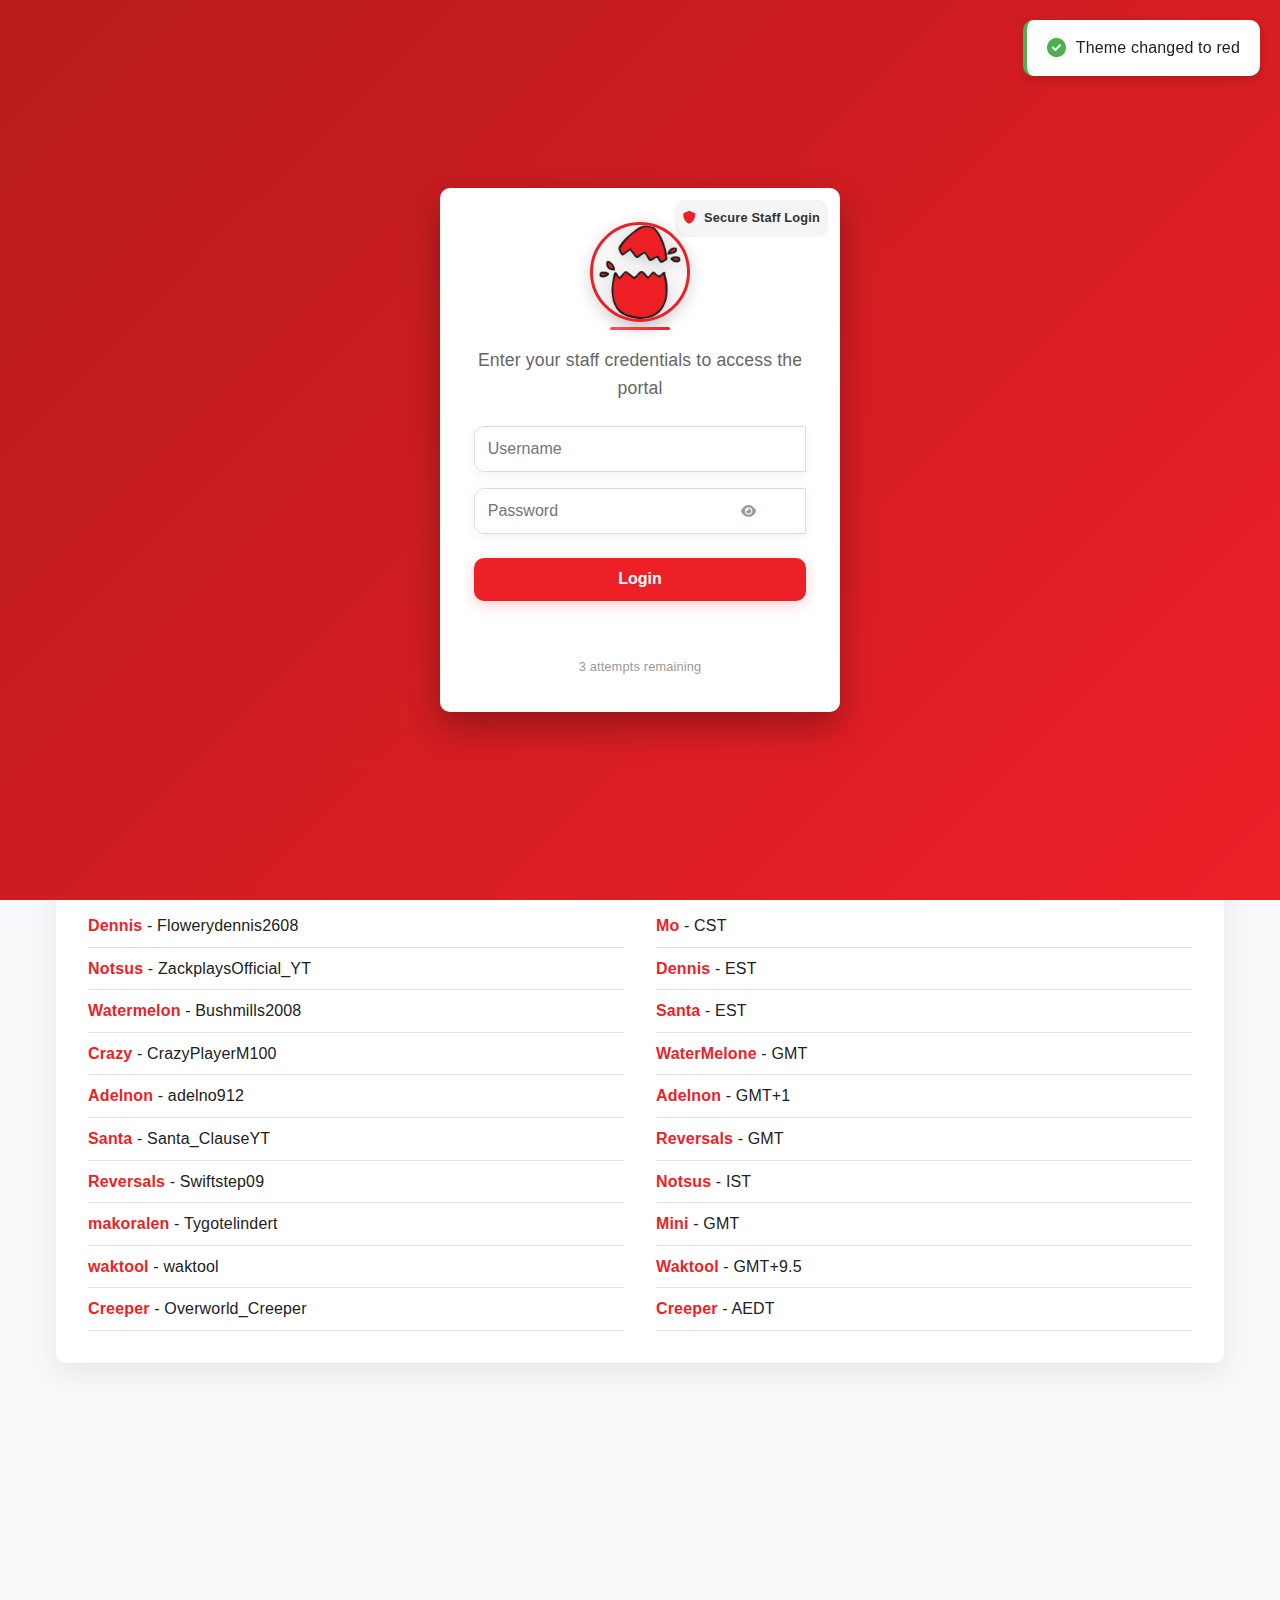
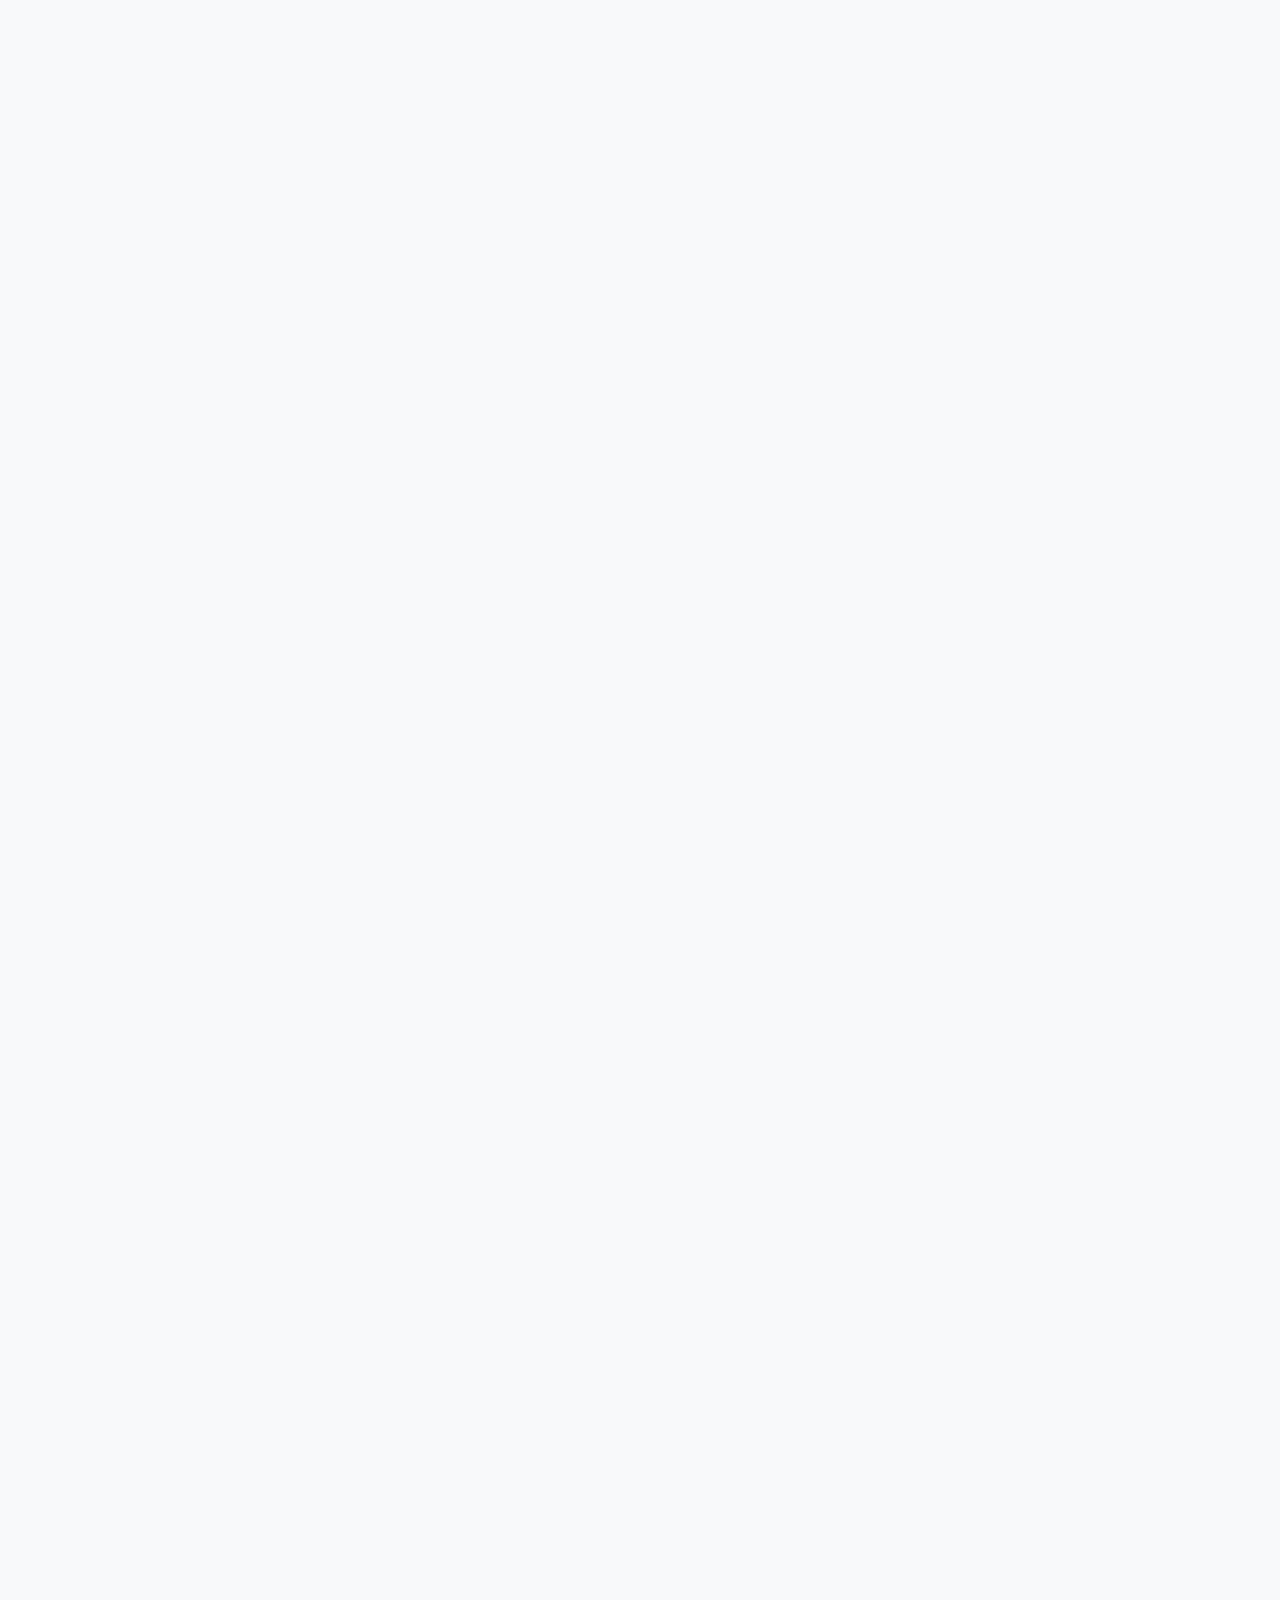
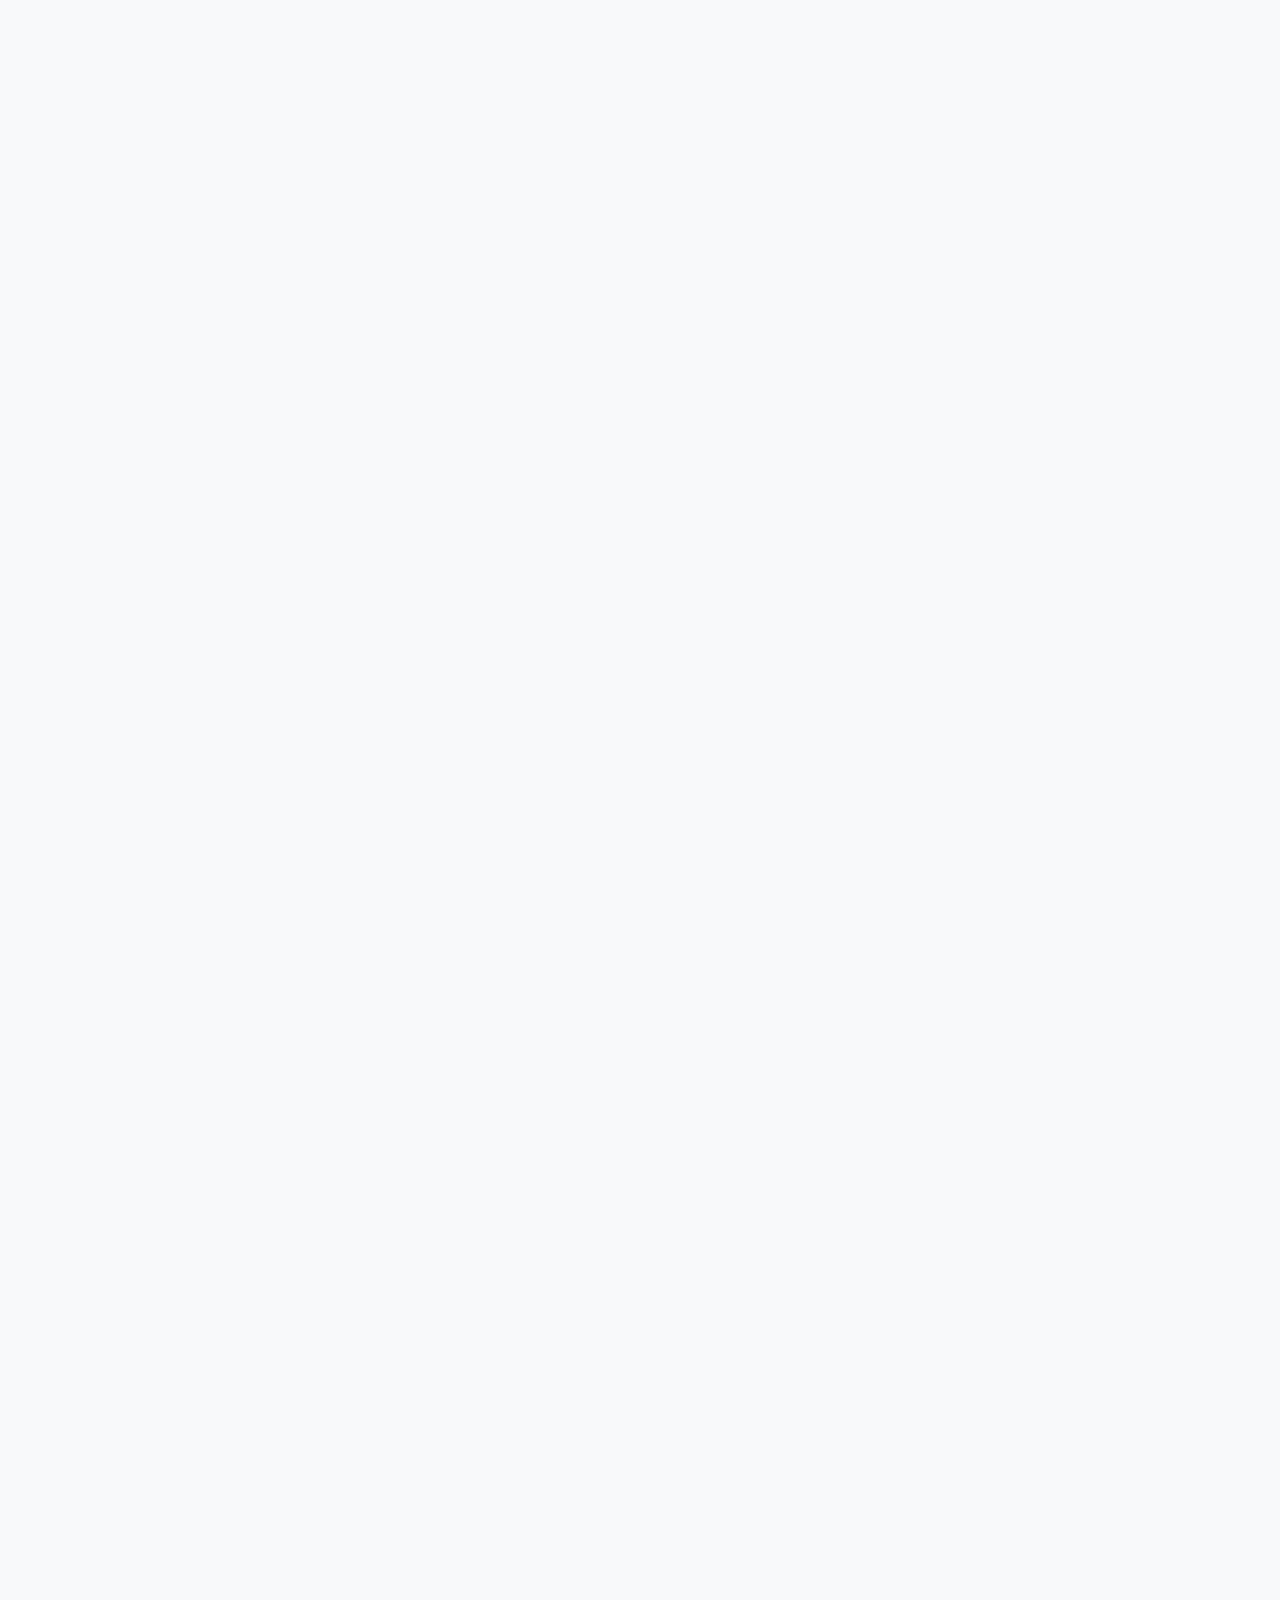
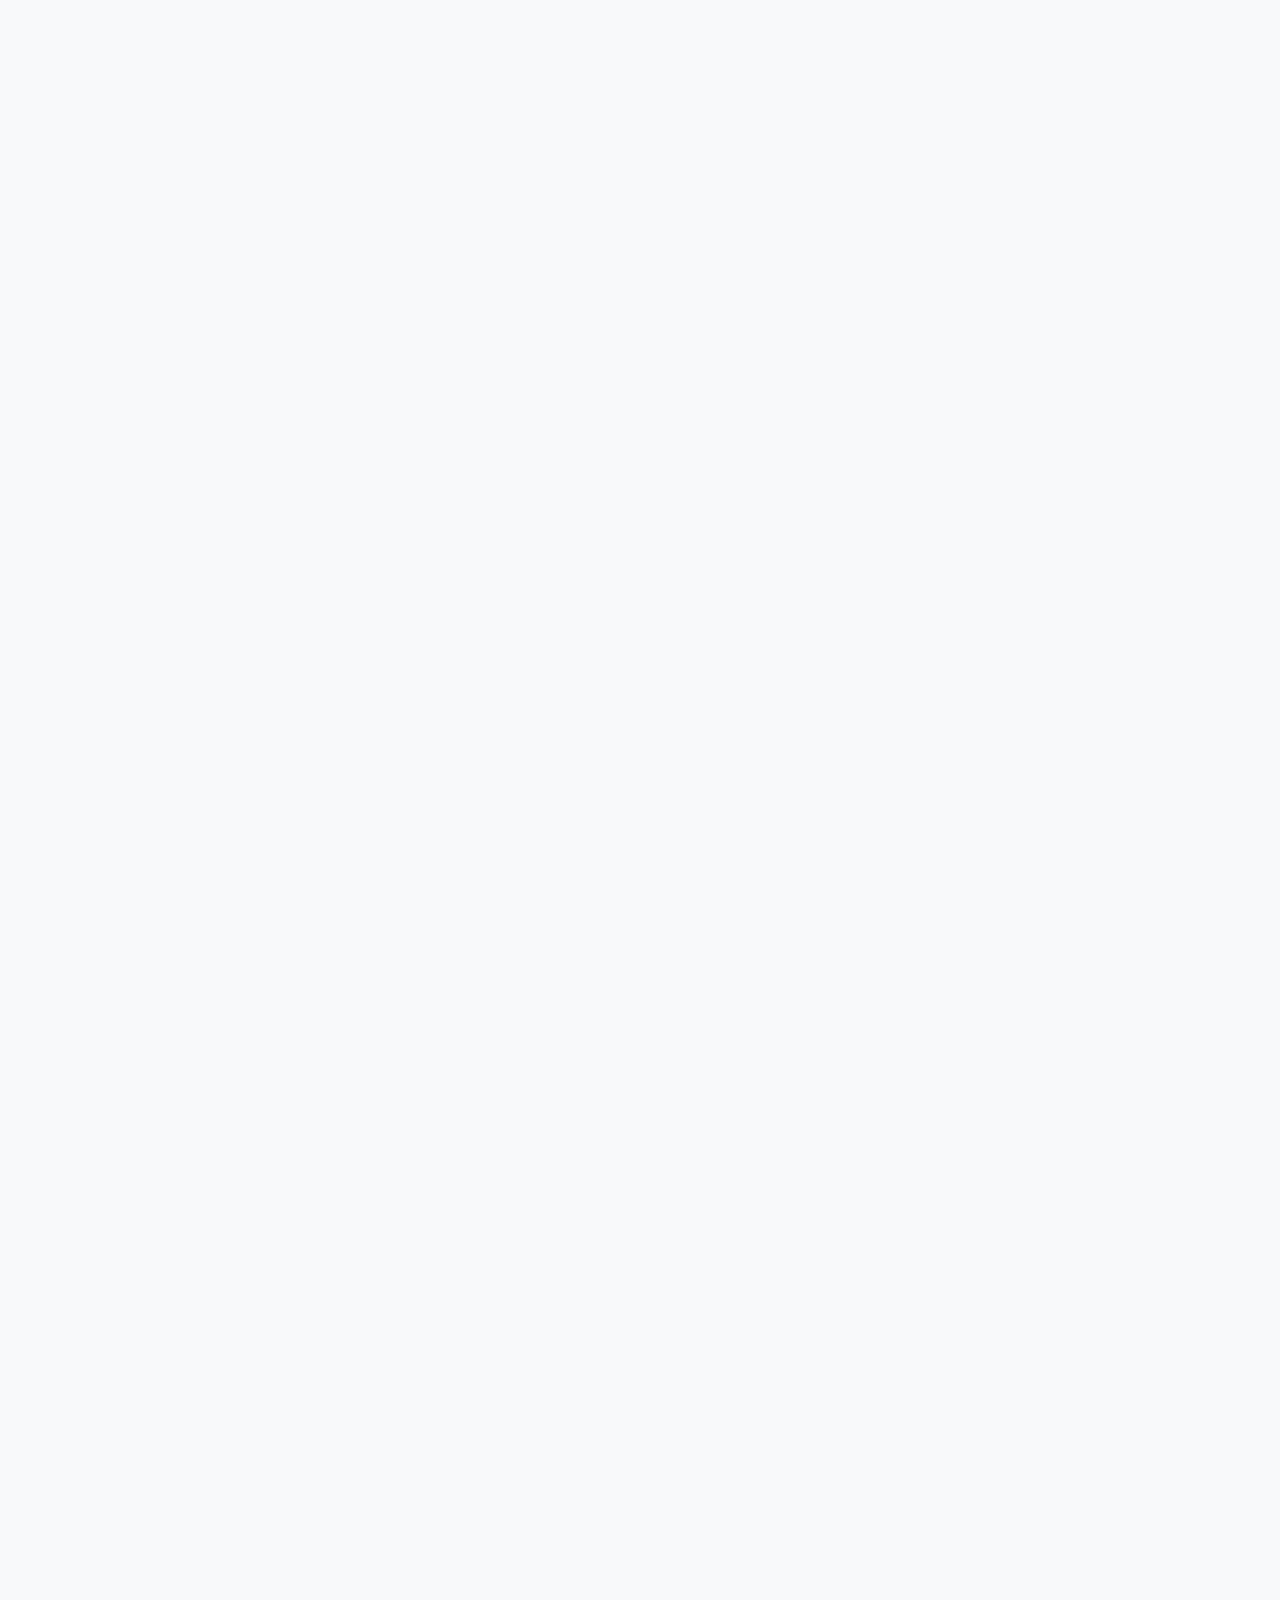
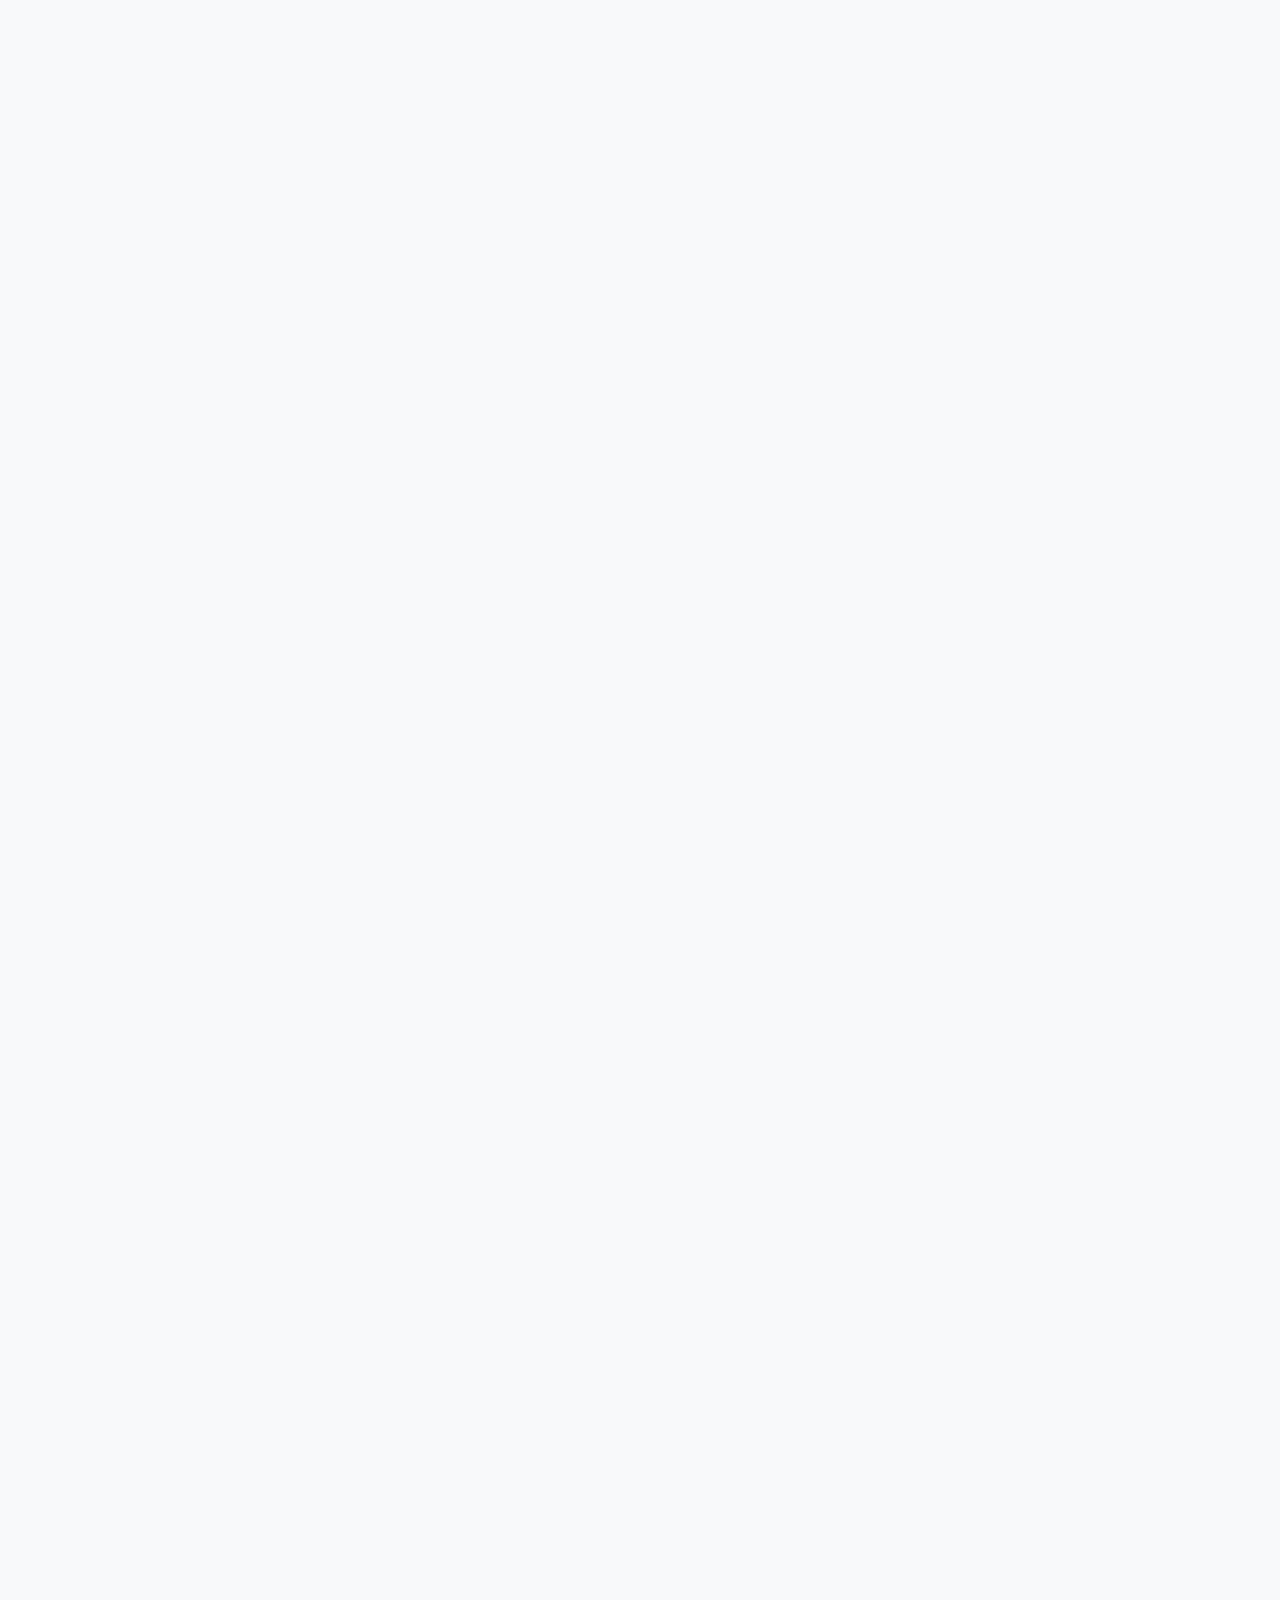
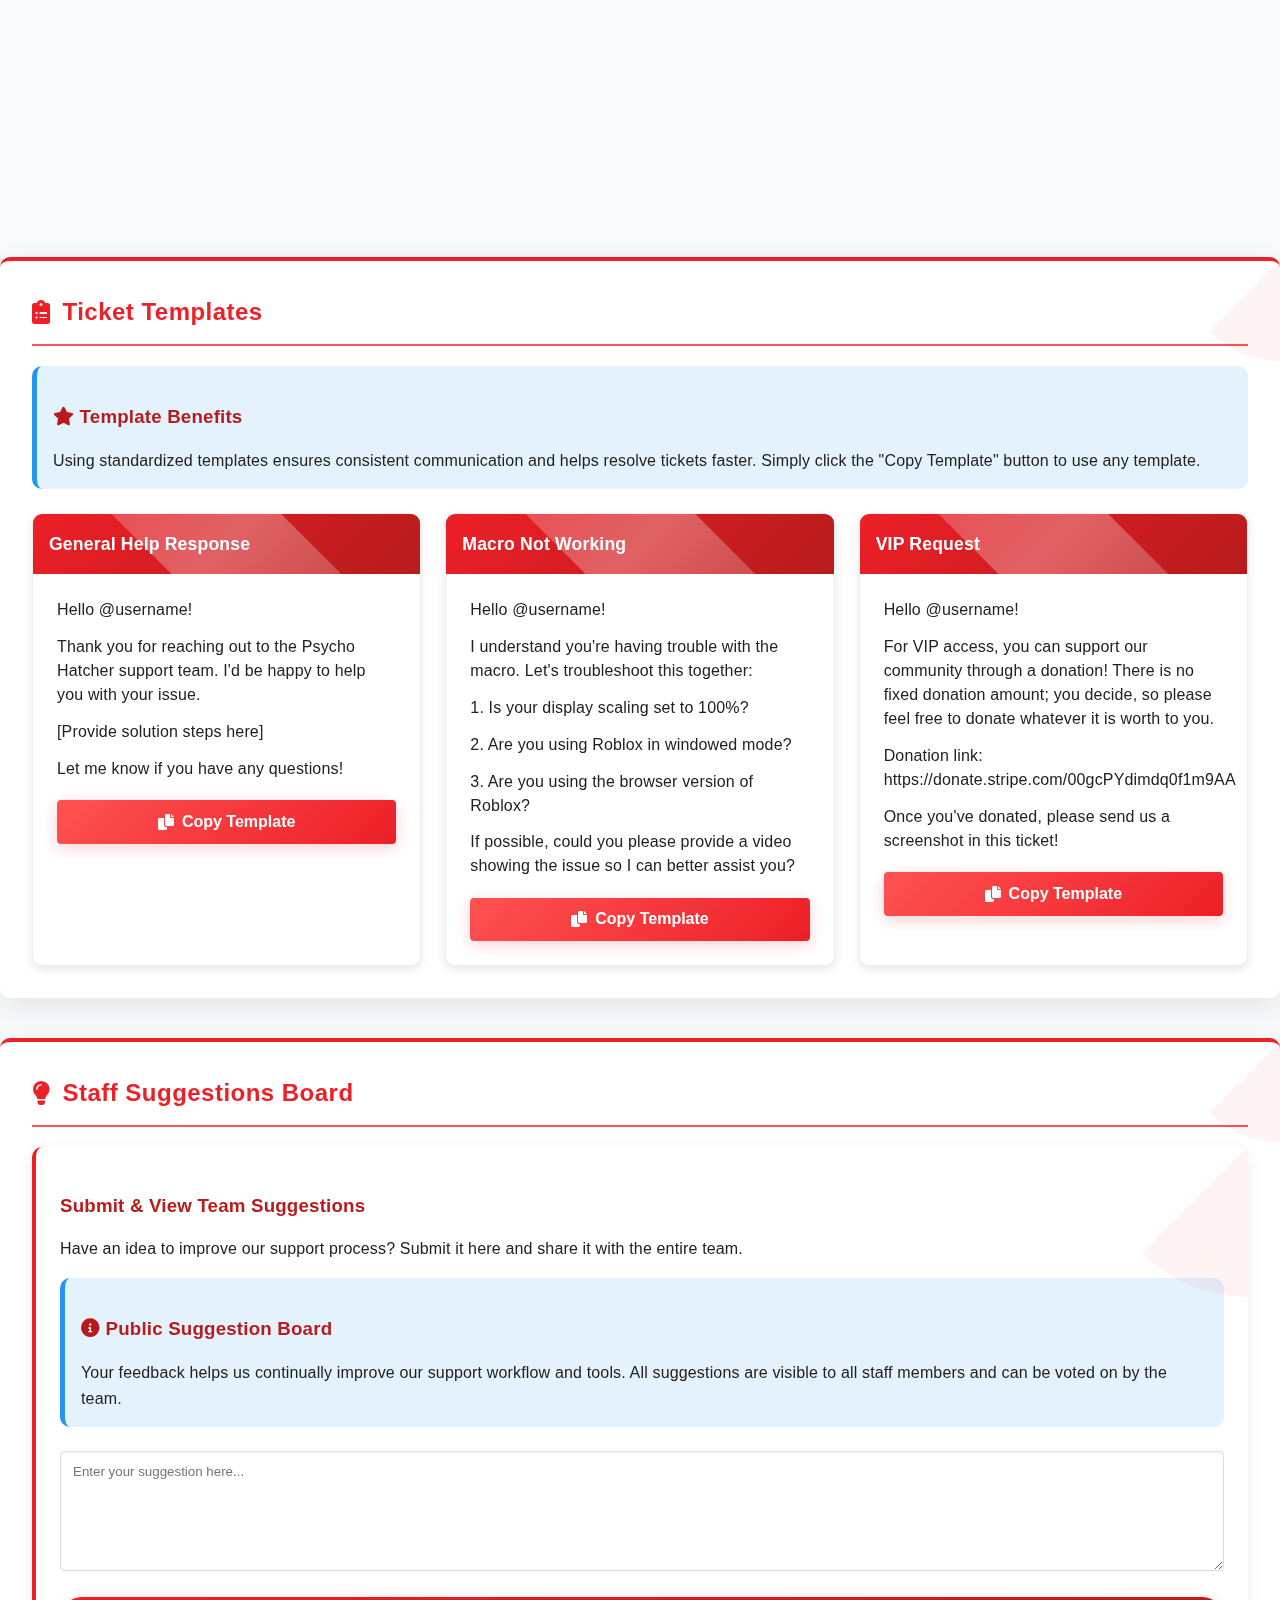
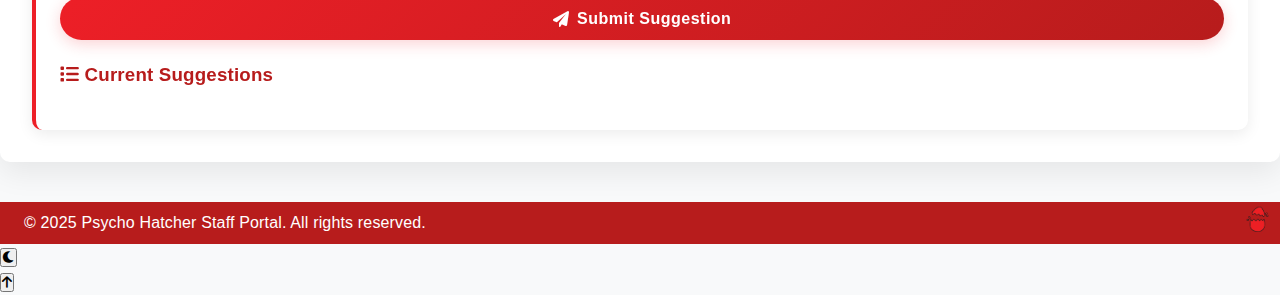
==== index.html @ f4f7b215 "Update index.html" ====
<!DOCTYPE html>
<html lang="en">

<head>
    <meta charset="utf-8">
    <meta name="viewport" content="width=device-width, initial-scale=1.0, maximum-scale=1.0, user-scalable=no">
    <meta name="theme-color" content="#ED1F27">
    <title>Psycho Hatcher Staff Portal</title>
    <link href="style.css" rel="stylesheet" type="text/css" />
    <link href="icons.css" rel="stylesheet" type="text/css" />
    <link rel="stylesheet" href="https://cdnjs.cloudflare.com/ajax/libs/font-awesome/6.0.0/css/all.min.css">
</head>

<body>
    <header>
        <div class="logo-container">
            <img id="logo-preview" src="PsychoHatcher.png" alt="Psycho Hatcher Logo">
            <div class="logo-upload">
                <label for="logo-upload" class="upload-btn">
                    <i class="fas fa-upload"></i> Upload Logo
                </label>
                <input type="file" id="logo-upload" accept="image/*">
            </div>
        </div>
        <h1>Psycho Hatcher Staff Portal</h1>
        <div class="header-actions">
            <button id="logout-btn" class="btn btn-outline">
                <i class="fas fa-sign-out-alt"></i> Logout
            </button>
        </div>
    </header>

    <nav>
        <ul>
            <li><a href="#guidelines" class="active">Guidelines</a></li>
            <li><a href="#staff-list">Staff List</a></li>
            <li><a href="#troubleshooting">Troubleshooting</a></li>
            <li><a href="#scripts">Support Scripts</a></li>
            <li><a href="#clan-info">Clan Info</a></li>
            <li><a href="#bug-responses">Bug Responses</a></li>
            <li><a href="#vip-info">VIP Info</a></li>
            <li><a href="#interview-questions">Interview Questions</a></li>
            <li><a href="#vip-welcome">VIP Welcome</a></li>
            <li><a href="#templates">Templates</a></li>
            <li><a href="#suggestions">Suggestions</a></li>
        </ul>
    </nav>

    <main>
        <section id="guidelines" class="section-card">
            <h2><i class="fas fa-book"></i> Staff Guidelines</h2>
            <div class="alert-box">
                <h3><i class="fas fa-exclamation-triangle"></i> Important Notice</h3>
                <p>Please rename support tickets to reflect their subject matter for better organization.</p>
                <p>Example: Rename "Ticket-567" to "Rankup-567" for a ticket about rankup macro issues.</p>
            </div>

            <div class="alert-box warning">
                <h3><i class="fas fa-clock"></i> AFK Policy</h3>
                <p>If a support team member is unresponsive on their assigned ticket, please tag them with 
                <span class="highlight">@(Their user)</span>
                in command-center, and note they have 10 minutes to respond before the ticket may be reassigned to another staff member.
                </p>
            </div>
        </section>

        <section id="staff-list" class="section-card">
            <h2><i class="fas fa-users"></i> Staff List & Timezones</h2>
            <div class="staff-container">
                <div class="staff-column">
                    <h3>Roblox Usernames</h3>
                    <ul class="staff-list">
                        <li><span class="staff-name">Dennis</span> - Flowerydennis2608</li>
                        <li><span class="staff-name">Notsus</span> - ZackplaysOfficial_YT</li>
                        <li><span class="staff-name">Watermelon</span> - Bushmills2008</li>
                        <li><span class="staff-name">Crazy</span> - CrazyPlayerM100</li>
                        <li><span class="staff-name">Adelnon</span> - adelno912</li>
                        <li><span class="staff-name">Santa</span> - Santa_ClauseYT</li>
                        <li><span class="staff-name">Reversals</span> - Swiftstep09</li>
                        <li><span class="staff-name">makoralen</span> - Tygotelindert</li>
                        <li><span class="staff-name">waktool</span> - waktool</li>
                        <li><span class="staff-name">Creeper</span> - Overworld_Creeper</li>
                    </ul>
                </div>
                <div class="staff-column">
                    <h3>Timezones</h3>
                    <ul class="timezone-list">
                        <li><span class="staff-name">Mo</span> - CST</li>
                        <li><span class="staff-name">Dennis</span> - EST</li>
                        <li><span class="staff-name">Santa</span> - EST</li>
                        <li><span class="staff-name">WaterMelone</span> - GMT</li>
                        <li><span class="staff-name">Adelnon</span> - GMT+1</li>
                        <li><span class="staff-name">Reversals</span> - GMT</li>
                        <li><span class="staff-name">Notsus</span> - IST</li>
                        <li><span class="staff-name">Mini</span> - GMT</li>
                        <li><span class="staff-name">Waktool</span> - GMT+9.5</li>
                        <li><span class="staff-name">Creeper</span> - AEDT</li>
                    </ul>
                </div>
            </div>
        </section>

        <section id="troubleshooting" class="section-card">
            <h2><i class="fas fa-wrench"></i> Troubleshooting Guides</h2>
            
            <div class="alert-box">
                <h3><i class="fas fa-exclamation-triangle"></i> Common Issues Across All Modes</h3>
                <div class="faq-item">
                    <div class="faq-question">
                        <i class="fas fa-caret-right"></i> Display Scaling Issues
                    </div>
                    <div class="faq-answer">
                        <p>Many users forget to set their display scaling to 100%. It is crucial to ensure this setting is correct for the macro to function properly. Check your Windows display settings.</p>
                    </div>
                </div>
                
                <div class="faq-item">
                    <div class="faq-question">
                        <i class="fas fa-caret-right"></i> Fullscreen vs. Windowed Mode
                    </div>
                    <div class="faq-answer">
                        <p>The game must be in windowed mode. Users should check if Roblox is in fullscreen mode and switch to windowed mode by pressing Esc, navigating to Settings, and selecting Windowed under Display Mode.</p>
                    </div>
                </div>
                
                <div class="faq-item">
                    <div class="faq-question">
                        <i class="fas fa-caret-right"></i> Macro UI Overlap
                    </div>
                    <div class="faq-answer">
                        <p>If the user interface of the macro overlaps with the Roblox game interface, it can lead to functional issues. Adjusting the window size or repositioning the macro can resolve this problem.</p>
                    </div>
                </div>
                
                <div class="faq-item">
                    <div class="faq-question">
                        <i class="fas fa-caret-right"></i> Hoverboard Issues
                    </div>
                    <div class="faq-answer">
                        <p>Using a shiny hoverboard can interfere with macro functionality. It's advisable to switch to a basic hoverboard or dismount entirely.</p>
                    </div>
                </div>
                
                <div class="faq-item">
                    <div class="faq-question">
                        <i class="fas fa-caret-right"></i> World Restrictions
                    </div>
                    <div class="faq-answer">
                        <p>Some modes, like the Treehouse Mode, only operate in specific worlds, such as World 1. Users should ensure they are in the correct world.</p>
                    </div>
                </div>
                
                <div class="faq-item">
                    <div class="faq-question">
                        <i class="fas fa-caret-right"></i> Web Browser Version Requirement
                    </div>
                    <div class="faq-answer">
                        <p>The web browser version of Roblox is required for optimal performance. If users are using the app version, they should close it and utilize the browser version instead.</p>
                    </div>
                </div>
                
                <div class="faq-item">
                    <div class="faq-question">
                        <i class="fas fa-caret-right"></i> PC Language Settings
                    </div>
                    <div class="faq-answer">
                        <p>It's important to have your PC language set to English (US). Change this in the Settings under Time & Language if needed.</p>
                    </div>
                </div>
                
                <div class="faq-item">
                    <div class="faq-question">
                        <i class="fas fa-caret-right"></i> Camera Movement
                    </div>
                    <div class="faq-answer">
                        <p>Avoid moving your camera after joining the PS99 game. If you accidentally did this, the solution is to rejoin PS99 without moving your camera.</p>
                    </div>
                </div>
            </div>
            
            <h3><i class="fas fa-list"></i> Mode-Specific Troubleshooting Guides</h3>
            <div class="guides-container">
                <!-- Rankup Macro -->
                <div class="guide-card">
                    <div class="guide-header" data-guide="rankup-macro">
                        <h3><i class="fas fa-cog"></i> Rankup Macro Troubleshooting</h3>
                        <i class="fas fa-chevron-down toggle-icon"></i>
                    </div>
                    <div class="guide-content" id="rankup-macro-content">
                        <p>Common issues with the Rankup Macro:</p>
                        <ul>
                            <li>Make sure you are in the correct area of the game</li>
                            <li>Check that all required pets and items are in your inventory</li>
                            <li>Verify your display scaling is set to 100%</li>
                            <li>Ensure Roblox is running in windowed mode, not fullscreen</li>
                        </ul>
                        <p>For detailed instructions, refer to the <a href="guide-rankup.html">complete Rankup Macro guide</a>.</p>
                    </div>
                </div>
                
                <!-- Advanced Digging Mode -->
                <div class="guide-card">
                    <div class="guide-header" data-guide="digging-mode">
                        <h3><i class="fas fa-shovel"></i> Advanced Digging Mode</h3>
                        <i class="fas fa-chevron-down toggle-icon"></i>
                    </div>
                    <div class="guide-content" id="digging-mode-content">
                        <p>Common issues with Advanced Digging Mode:</p>
                        <ul>
                            <li>Ensure you have the required tools in your inventory</li>
                            <li>Verify you're in the correct digging area</li>
                            <li>Check that your game resolution matches the requirements</li>
                        </ul>
                        <p>For detailed instructions, refer to the <a href="guide-digging.html">complete Advanced Digging guide</a>.</p>
                    </div>
                </div>
                
                <!-- Clan Mode -->
                <div class="guide-card">
                    <div class="guide-header" data-guide="clan-mode">
                        <h3><i class="fas fa-users"></i> Clan Mode</h3>
                        <i class="fas fa-chevron-down toggle-icon"></i>
                    </div>
                    <div class="guide-content" id="clan-mode-content">
                        <p>Common issues with Clan Mode:</p>
                        <ul>
                            <li>Ensure you are in a clan before attempting to use the mode</li>
                            <li>Verify your clan permissions are properly set</li>
                            <li>Check that all required items are in your inventory</li>
                        </ul>
                        <p>For detailed instructions, refer to the <a href="guide-clan.html">complete Clan Mode guide</a>.</p>
                    </div>
                </div>
                
                <!-- Treehouse Mode -->
                <div class="guide-card">
                    <div class="guide-header" data-guide="treehouse-mode">
                        <h3><i class="fas fa-tree"></i> Treehouse Mode</h3>
                        <i class="fas fa-chevron-down toggle-icon"></i>
                    </div>
                    <div class="guide-content" id="treehouse-mode-content">
                        <p>Common issues with Treehouse Mode:</p>
                        <ul>
                            <li>Make sure you are in World 1 before activating the mode</li>
                            <li>Verify that you have the required treehouse items</li>
                            <li>Check that your display scaling is set to 100%</li>
                        </ul>
                        <p>For detailed instructions, refer to the <a href="guide-treehouse.html">complete Treehouse Mode guide</a>.</p>
                    </div>
                </div>
                
                <!-- Deep Fishing Mode -->
                <div class="guide-card">
                    <div class="guide-header" data-guide="fishing-mode">
                        <h3><i class="fas fa-fish"></i> Deep Fishing Mode</h3>
                        <i class="fas fa-chevron-down toggle-icon"></i>
                    </div>
                    <div class="guide-content" id="fishing-mode-content">
                        <p>Common issues with Deep Fishing Mode:</p>
                        <ul>
                            <li>Ensure you have the correct fishing rod equipped</li>
                            <li>Verify you are in the proper fishing area</li>
                            <li>Check that your inventory has sufficient space for catches</li>
                        </ul>
                        <p>For detailed instructions, refer to the <a href="guide-fishing.html">complete Deep Fishing guide</a>.</p>
                    </div>
                </div>
                
                <!-- Garden Mode -->
                <div class="guide-card">
                    <div class="guide-header" data-guide="garden-mode">
                        <h3><i class="fas fa-leaf"></i> Garden Mode</h3>
                        <i class="fas fa-chevron-down toggle-icon"></i>
                    </div>
                    <div class="guide-content" id="garden-mode-content">
                        <h4>Setup Instructions:</h4>
                        <ol>
                            <li>Navigate to the Garden: Enter the garden area within the game.</li>
                            <li>Position Yourself: It's important to sit near the Insta Plant Capsule and the Planter Pot to ensure proper functionality.</li>
                            <li>Run the Mode: Start the automation process once you are correctly positioned.</li>
                            <li>Display Settings: Make sure that Roblox is not running in full-screen mode.</li>
                        </ol>
                        
                        <h4>Requirements:</h4>
                        <ul>
                            <li>Diamond Seed</li>
                            <li>Insta Plant Capsules</li>
                        </ul>
                        
                        <h4>Troubleshooting Common Issues:</h4>
                        <ul>
                            <li><strong>Check Positioning:</strong> Ensure you are sitting in the correct position near the Insta Plant Capsule and Planter Pot.</li>
                            <li><strong>Fullscreen Mode:</strong> Verify that Roblox is not in full-screen mode; switch to windowed mode if necessary.</li>
                            <li><strong>Performance:</strong> System performance may affect the automation process. Ensure your system is running efficiently.</li>
                        </ul>
                        
                        <p>For detailed instructions, refer to the <a href="guide-garden.html">complete Garden Mode guide</a>.</p>
                    </div>
                </div>
                
                <!-- Fuse Pets Mode -->
                <div class="guide-card">
                    <div class="guide-header" data-guide="fuse-pets-mode">
                        <h3><i class="fas fa-paw"></i> Fuse Pets Mode</h3>
                        <i class="fas fa-chevron-down toggle-icon"></i>
                    </div>
                    <div class="guide-content" id="fuse-pets-mode-content">
                        <h4>Setup Instructions:</h4>
                        <p>To start using the Fuse Pets automation, navigate to the Super Comp area in World 3. Ensure that you have the necessary hacked computers prepared for the fusion process.</p>
                        
                        <h4>Common Issues:</h4>
                        <p>If you find that the automation is converting too many pets at once, it's advisable to split your pets into smaller groups. This adjustment can help manage the number of conversions occurring simultaneously and maintain better control over the process.</p>
                        
                        <h4>Requirements:</h4>
                        <ul>
                            <li>Access to World 3</li>
                            <li>Super Computer area unlocked</li>
                            <li>Pets to fuse in inventory</li>
                        </ul>
                    </div>
                </div>
                
                <!-- Alt Level Up Mode -->
                <div class="guide-card">
                    <div class="guide-header" data-guide="alt-levelup-mode">
                        <h3><i class="fas fa-arrow-up"></i> Alt Level Up Mode</h3>
                        <i class="fas fa-chevron-down toggle-icon"></i>
                    </div>
                    <div class="guide-content" id="alt-levelup-mode-content">
                        <h4>Common Issues:</h4>
                        <ul>
                            <li><strong>Scaling not at 100%:</strong> Ensure that your display scaling is set to 100%. Check this in your PC settings under Display Settings.</li>
                            <li><strong>Roblox Version:</strong> Confirm that you are running the web browser version of Roblox; switch to this version if needed.</li>
                            <li><strong>Fullscreen Mode:</strong> If Roblox is in fullscreen, press Esc, go to Settings, and change the Display Mode to "Windowed."</li>
                            <li><strong>Camera Movement:</strong> Avoid moving your camera after joining PS99. If you accidentally moved it, rejoin without moving your camera.</li>
                            <li><strong>F1 Key:</strong> After loading into the game, ensure you have pressed F1, which initializes the macro setup.</li>
                            <li><strong>PC Language:</strong> Your PC language must be set to English (US). Change this in Settings under Time & Language if needed.</li>
                        </ul>
                    </div>
                </div>
            </div>
        </section>

        <section id="bug-responses" class="section-card">
            <h2><i class="fas fa-bug"></i> Bug Response Guidelines</h2>
            <div class="bug-response-box">
                <h3>Handling Bug Reports</h3>
                <p>We may occasionally encounter bugs, issues, or broken features in our software. However,
                    as a support team, our approach to these situations is crucial for maintaining brand
                    value and trust.</p>

                <div class="script-section">
                    <h4>Recommended Response:</h4>
                    <p class="highlight">"That's strange to hear since everything is working stably right
                        now. Could you please send us a video so we can learn more about your issue and
                        provide better support?"</p>
                </div>

                <div class="script-section">
                    <h4>After receiving video evidence:</h4>
                    <p><strong>If you can help:</strong> Provide step-by-step assistance to resolve their
                        issue.</p>
                    <p><strong>If it's genuinely unusual:</strong> <em>"Let me share this with the team and
                            get back to you."</em></p>
                </div>

                <div class="alert-box warning">
                    <h4>What NOT to say:</h4>
                    <p>❌ "Yes, it's bugged"</p>
                    <p>❌ "Yes, it's broken"</p>
                    <p>❌ "We know about this issue"</p>
                    <p>Instead, say: ✅ <em>"That's strange, let me check this for you."</em></p>
                </div>

                <p class="tooltip">Why this approach? <span class="tooltip-text">This builds brand value and
                        trust while still addressing the customer's concerns.</span></p>
            </div>
        </section>

        <section id="scripts" class="section-card">
            <h2><i class="fas fa-comment-alt"></i> Support Scripts</h2>
            <div class="script-container">
                <div class="alert-box">
                    <h3><i class="fas fa-info-circle"></i> Using Support Scripts</h3>
                    <p>These standardized scripts ensure consistent communication across our support team. Feel free to adapt them to your personal style while maintaining the core message.</p>
                </div>
                
                <div class="template-card">
                    <h3>Greeting</h3>
                    <div class="template-content">
                        <p>"Hello! This is [Discord Name]. How can we help you today?"</p>
                        <button class="btn copy-template" data-template="greeting">
                            <i class="fas fa-copy"></i> Copy Script
                        </button>
                    </div>
                </div>
                
                <div class="template-card">
                    <h3>Issue Acknowledgment</h3>
                    <div class="template-content">
                        <p>"Hello! This is [Discord Name]. I'm glad to help you with your issue. Let's take a look!"</p>
                        <button class="btn copy-template" data-template="acknowledge">
                            <i class="fas fa-copy"></i> Copy Script
                        </button>
                    </div>
                </div>
                
                <div class="template-card">
                    <h3>Requesting Evidence</h3>
                    <div class="template-content">
                        <p>"That's new! I believe there might be a mistake or something done wrong. Let's explore this further. Could you please provide a video or stream of the issue?"</p>
                        <button class="btn copy-template" data-template="evidence">
                            <i class="fas fa-copy"></i> Copy Script
                        </button>
                    </div>
                </div>
                
                <div class="template-card">
                    <h3>Common Issue Response</h3>
                    <div class="template-content">
                        <p>"I see this is a common issue. Let me guide you through the steps to fix it."</p>
                        <button class="btn copy-template" data-template="common-issue">
                            <i class="fas fa-copy"></i> Copy Script
                        </button>
                    </div>
                </div>
                
                <div class="template-card">
                    <h3>Escalation Response</h3>
                    <div class="template-content">
                        <p>"Thank you for your patience. I'll raise this to our developers' team."</p>
                        <p><em>(Go to the support team forum and submit the issue along with a tag and the ticket link for tracking.)</em></p>
                        <button class="btn copy-template" data-template="escalation">
                            <i class="fas fa-copy"></i> Copy Script
                        </button>
                    </div>
                </div>
                
                <div class="template-card">
                    <h3>VIP Information</h3>
                    <div class="template-content">
                        <p>"For VIP access, you can support our community through a donation! There is no fixed donation amount; you decide, so please feel free to donate whatever it is worth to you."</p>
                        <p>You can use Stripe: <a href="https://donate.stripe.com/00gcPYdimdq0f1m9AA" target="_blank">https://donate.stripe.com/00gcPYdimdq0f1m9AA</a></p>
                        <p>Once you've donated, please send us a screenshot in a ticket!"</p>
                        <button class="btn copy-template" data-template="vip-info">
                            <i class="fas fa-copy"></i> Copy Script
                        </button>
                    </div>
                </div>
                
                <div class="template-card">
                    <h3>Closing (Individual)</h3>
                    <div class="template-content">
                        <p>"I'm glad I was able to assist you with your issue! Thank you for reaching out, and have a great day!"</p>
                        <button class="btn copy-template" data-template="closing-individual">
                            <i class="fas fa-copy"></i> Copy Script
                        </button>
                    </div>
                </div>
                
                <div class="template-card">
                    <h3>Closing (Team)</h3>
                    <div class="template-content">
                        <p>"We're glad we were able to assist you with your issue! Thank you for reaching out, and have a great day! This ticket will be closed shortly."</p>
                        <button class="btn copy-template" data-template="closing-team">
                            <i class="fas fa-copy"></i> Copy Script
                        </button>
                    </div>
                </div>
                
                <div class="script-note">
                    <p><strong>Note:</strong> The scripts are just a guide. You can put your own flair on it, we don't expect you to be a robot!</p>
                </div>
            </div>
        </section>

        <section id="clan-info" class="section-card">
            <h2><i class="fas fa-users-cog"></i> Clan Information</h2>
            <div class="template-container">
                <div class="alert-box">
                    <h3><i class="fas fa-info-circle"></i> Clan Partnership Requirements</h3>
                    <p>Use these templates when responding to clan partnership inquiries. Be consistent with our requirements while maintaining a friendly tone.</p>
                </div>
                
                <div class="template-card">
                    <h3>Server Listing Requirements</h3>
                    <div class="template-content">
                        <p>Hey! 👋 To get listed in our server, we do have a couple of requirements:</p>
                        <ul>
                            <li>Your clan needs to have 1k+ members</li>
                            <li>Our post needs to be in a space that everyone on your server can access</li>
                        </ul>
                        <button class="btn copy-template" data-template="clan-requirements">
                            <i class="fas fa-copy"></i> Copy Template
                        </button>
                    </div>
                </div>
                
                <div class="template-card">
                    <h3>Paid Advertisements</h3>
                    <div class="template-content">
                        <p>But if you're interested, we can skip all those requirements if you go for our paid ads! 💸</p>
                        <p>We can add a banner on our website that links directly to your Discord. Your banner will be on our most visited pages, plus we'll make a post about your clan! 🎉</p>
                        <p>This will be up for 30 days in both places. The cost is only $5.</p>
                        <p class="highlight">Let us know if you're interested! 😎</p>
                        <button class="btn copy-template" data-template="clan-paid">
                            <i class="fas fa-copy"></i> Copy Template
                        </button>
                    </div>
                </div>
                
                <div class="template-card">
                    <h3>Full Partnership Message</h3>
                    <div class="template-content">
                        <p>Hey! 👋 Thanks for your interest in partnering with us!</p>
                        <p>To get listed in our server, we have a couple of requirements:</p>
                        <ul>
                            <li>Your clan needs to have 1k+ members</li>
                            <li>Our post needs to be in a space that everyone on your server can access</li>
                        </ul>
                        <p>If you don't meet these requirements, we also offer paid advertisements! 💸</p>
                        <p>For $5, we can add a banner on our website that links directly to your Discord. Your banner will be on our most visited pages, plus we'll make a post about your clan! This will be up for 30 days in both places.</p>
                        <p>Let me know which option works best for you! 😎</p>
                        <button class="btn copy-template" data-template="clan-full">
                            <i class="fas fa-copy"></i> Copy Template
                        </button>
                    </div>
                </div>
            </div>
        </section>

        <section id="vip-info" class="section-card">
            <h2><i class="fas fa-crown"></i> VIP Information</h2>
            <div class="info-box vip-box">
                <h3>Support Team Login Information</h3>
                <div class="credential-box">
                    <p><strong>Username:</strong> staff-portal@psychohatcher.com</p>
                    <p><strong>Password:</strong> Tk9@R2s#L7pX$F3mQ!8zD</p>
                </div>
            </div>
            
            <div class="vip-welcome-box info-box">
                <h3><i class="fas fa-gift"></i> VIP Welcome Message</h3>
                <div class="template-content">
                    <div class="vip-message-preview">
                        <div class="vip-message-header">
                            <img src="PsychoHatcher.png" alt="Profile Image" class="vip-profile-image">
                            <div class="vip-sender-info">
                                <span class="vip-sender-name">PsychoHatcher Staff</span>
                                <span class="vip-timestamp">Today</span>
                            </div>
                        </div>
                        <div class="vip-message-body">
                            <p>Hey <span class="highlight">@Username</span>, thanks so much for supporting our community, we really appreciate it!</p>
                            <p>Here is your login to the VIP hall, kindly keep it safe your <span class="vip-trial-tag">30 days trial</span> starts now pls enjoy!</p>
                            <div class="vip-credentials">
                                <p>User ID: example1234@vip.psychohatcher</p>
                                <p>Password: ExamplePass123</p>
                            </div>
                            <p>Also, if you have any question we have made a <span class="vip-support-tag">vip-support-zone</span> for almost 24/7 support. Kindly reach out any time ❤️</p>
                        </div>
                    </div>
                    <button class="btn copy-template" data-template="vip-welcome">
                        <i class="fas fa-copy"></i> Copy Template
                    </button>
                </div>
            </div>
        </section>
        
        <section id="interview-questions" class="section-card">
            <h2><i class="fas fa-clipboard-check"></i> Staff Interview Questions</h2>
            <div class="info-box">
                <div class="template-card">
                    <h3>Interview Questions Template</h3>
                    <div class="template-content">
                        <p>Hi, please answer these questions below so we can get a better understanding of your knowledge!</p>
                        <ol class="interview-list">
                            <li>How well do you understand Psycho Hatcher? (How to run it, the different modes, different buttons to click.)</li>
                            <li>Do you understand some solutions for issues with Psycho Hatcher?</li>
                            <li>How patient are you /10?</li>
                            <li>How active are /10?</li>
                            <li>How professional would you say you are /10?</li>
                            <li>Scenario: A member is asking how to change their font, how do you approach this situation and what steps would you give to the member to help them revert their font?</li>
                            <li>If you are unsure on a solution, what would you do?</li>
                            <li>Anything to add?</li>
                            <li>What would you say to members if one of the macros is broken and doesn't work?</li>
                            <li>What would you tell members if Psycho Hatcher is down completely?</li>
                            <li>How would you fix Multi-Roblox errors?</li>
                            <li>What would you tell someone asking if they can download Psycho Hatcher on MacBook/Mac?</li>
                            <li>How would you help someone who doesn't know how to download Psycho Hatcher?</li>
                            <li>What would you tell someone wanting to donate for VIP who doesn't know the link?</li>
                            <li>How would you handle someone being rude to you in a ticket or public chat?</li>
                            <li>What would you say to someone asking if they can pay with huges for VIP?</li>
                        </ol>
                        <button class="btn copy-template" data-template="interview">
                            <i class="fas fa-copy"></i> Copy Template
                        </button>
                    </div>
                </div>
            </div>
        </section>
    </main>

    <section id="templates" class="section-card">
        <h2><i class="fas fa-clipboard-list"></i> Ticket Templates</h2>
        <div class="alert-box">
            <h3><i class="fas fa-star"></i> Template Benefits</h3>
            <p>Using standardized templates ensures consistent communication and helps resolve tickets faster. Simply click
                the "Copy Template" button to use any template.</p>
        </div>

        <div class="templates-container">
            <div class="template-card">
                <h3>General Help Response</h3>
                <div class="template-content">
                    <p>Hello @username!</p>
                    <p>Thank you for reaching out to the Psycho Hatcher support team. I'd be happy to help you with your
                        issue.</p>
                    <p>[Provide solution steps here]</p>
                    <p>Let me know if you have any questions!</p>
                    <button class="btn copy-template" data-template="general">
                        <i class="fas fa-copy"></i> Copy Template
                    </button>
                </div>
            </div>

            <div class="template-card">
                <h3>Macro Not Working</h3>
                <div class="template-content">
                    <p>Hello @username!</p>
                    <p>I understand you're having trouble with the macro. Let's troubleshoot this together:</p>
                    <p>1. Is your display scaling set to 100%?</p>
                    <p>2. Are you using Roblox in windowed mode?</p>
                    <p>3. Are you using the browser version of Roblox?</p>
                    <p>If possible, could you please provide a video showing the issue so I can better assist you?</p>
                    <button class="btn copy-template" data-template="macro">
                        <i class="fas fa-copy"></i> Copy Template
                    </button>
                </div>
            </div>

            <div class="template-card">
                <h3>VIP Request</h3>
                <div class="template-content">
                    <p>Hello @username!</p>
                    <p>For VIP access, you can support our community through a donation! There is no fixed donation amount;
                        you decide, so please feel free to donate whatever it is worth to you.</p>
                    <p>Donation link: https://donate.stripe.com/00gcPYdimdq0f1m9AA</p>
                    <p>Once you've donated, please send us a screenshot in this ticket!</p>
                    <button class="btn copy-template" data-template="vip">
                        <i class="fas fa-copy"></i> Copy Template
                    </button>
                </div>
            </div>
        </div>
    </section>

    <section id="suggestions" class="section-card">
        <h2><i class="fas fa-lightbulb"></i> Staff Suggestions Board</h2>
        <div class="suggestion-box">
            <h3>Submit & View Team Suggestions</h3>
            <p>Have an idea to improve our support process? Submit it here and share it with the entire team.</p>

            <div class="alert-box">
                <h3><i class="fas fa-info-circle"></i> Public Suggestion Board</h3>
                <p>Your feedback helps us continually improve our support workflow and tools. All suggestions are visible to all staff members and can be voted on by the team.</p>
            </div>

            <div class="suggestion-form">
                <textarea id="suggestion-text" placeholder="Enter your suggestion here..." rows="5"></textarea>
                <button id="submit-suggestion" class="btn">
                    <i class="fas fa-paper-plane"></i> Submit Suggestion
                </button>
            </div>

            <h3><i class="fas fa-list"></i> Current Suggestions</h3>
            <div id="suggestion-status"></div>
        </div>
    </section>
    </main>

    <footer>
        <p>&copy; 2025 Psycho Hatcher Staff Portal. All rights reserved.</p>
        <div class="footer-logo">
            <img id="footer-logo" src="PsychoHatcher.png" alt="Psycho Hatcher">
        </div>
    </footer>

    <script>
        // Set current year in footer
        document.getElementById('current-year').textContent = new Date().getFullYear();
    </script>

    <script src="script.js"></script>
    <script src="login.js"></script>
</body>

</html>
---- style.css ----
:root {
    --primary-color: #ED1F27;
    --primary-light: #ff5252;
    --primary-dark: #b71c1c;
    --secondary-color: #f44336;
    --text-light: #ffffff;
    --text-dark: #212121;
    --bg-light: #f8f9fa;
    --bg-dark: #303030;
    --card-bg: #ffffff;
    --accent-color: #ff8a80;
    --border-radius: 10px;
    --box-shadow: 0 10px 30px rgba(0, 0, 0, 0.08);
    --transition-speed: 0.3s;
    --section-gap: 2.5rem;
    --card-padding: 2rem;
    --font-primary: 'Segoe UI', 'Roboto', 'Helvetica Neue', Arial, sans-serif;
  }

  * {
    margin: 0;
    padding: 0;
    box-sizing: border-box;
  }

  body {
    font-family: var(--font-primary);
    line-height: 1.6;
    color: var(--text-dark);
    background-color: var(--bg-light);
    letter-spacing: 0.01em;
  }

  /* Header Styles */
  header {
    background: linear-gradient(135deg, var(--primary-color), var(--primary-dark));
    color: var(--text-light);
    padding: 1.5rem;
    display: flex;
    align-items: center;
    flex-wrap: wrap;
    justify-content: space-between;
    box-shadow: 0 4px 20px rgba(0, 0, 0, 0.25);
    position: relative;
    overflow: hidden;
  }

  header::before {
    content: '';
    position: absolute;
    width: 100%;
    height: 100%;
    top: -50%;
    left: -50%;
    background: radial-gradient(circle, rgba(255, 255, 255, 0.2) 0%, rgba(255, 255, 255, 0) 60%);
    z-index: 0;
  }

  header * {
    position: relative;
    z-index: 1;
  }

  .logo-container {
    display: flex;
    align-items: center;
    gap: 15px;
  }

  #logo-preview {
    width: 80px;
    height: 80px;
    border-radius: 50%;
    object-fit: cover;
    border: 3px solid var(--text-light);
  }

  .header-actions {
    display: flex;
    align-items: center;
    gap: 10px;
  }

  .btn-outline {
    background-color: transparent;
    color: var(--text-light);
    border: 2px solid var(--text-light);
    padding: 8px 15px;
    display: flex;
    align-items: center;
    gap: 5px;
    transition: all 0.3s;
  }

  .btn-outline:hover {
    background-color: var(--text-light);
    color: var(--primary-color);
  }


  .logo-upload {
    display: flex;
    flex-direction: column;
  }

  .upload-btn {
    background-color: var(--secondary-color);
    color: var(--text-light);
    padding: 8px 15px;
    border-radius: var(--border-radius);
    cursor: pointer;
    font-size: 0.9rem;
    display: inline-flex;
    align-items: center;
    gap: 5px;
    transition: background-color 0.3s;
  }

  .upload-btn:hover {
    background-color: #ff9e40;
  }

  input[type="file"] {
    display: none;
  }

  h1 {
    font-size: 2rem;
    margin-left: 20px;
  }

  /* Navigation Styles */
  nav {
    background-color: var(--primary-light);
    position: sticky;
    top: 0;
    z-index: 100;
    box-shadow: 0 4px 15px rgba(0, 0, 0, 0.1);
    padding: 0 1rem;
  }

  nav ul {
    display: flex;
    list-style: none;
    flex-wrap: nowrap;
    justify-content: center;
    max-width: 1200px;
    margin: 0 auto;
  }

  nav a {
    display: block;
    color: var(--text-light);
    text-decoration: none;
    padding: 1.2rem 0.9rem;
    font-weight: bold;
    transition: all 0.3s ease;
    position: relative;
    text-transform: uppercase;
    font-size: 0.85rem;
    letter-spacing: 0.3px;
    white-space: nowrap;
  }

  nav a::after {
    content: '';
    position: absolute;
    bottom: 0;
    left: 50%;
    width: 0;
    height: 4px;
    background-color: white;
    transform: translateX(-50%);
    transition: width 0.3s ease;
    border-radius: 4px 4px 0 0;
  }

  nav a:hover::after,
  nav a.active::after {
    width: 80%;
  }

  nav a:hover,
  nav a.active {
    background-color: var(--primary-dark);
  }

  /* Main Content Styles */
  main {
    max-width: 1200px;
    margin: 2rem auto;
    padding: 0 1rem;
  }

  .section-card {
    background-color: var(--card-bg);
    border-radius: var(--border-radius);
    box-shadow: var(--box-shadow);
    margin-bottom: var(--section-gap);
    padding: var(--card-padding);
    border-top: 4px solid var(--primary-color);
    transition: transform 0.4s ease, box-shadow 0.4s ease;
    position: relative;
    overflow: hidden;
  }

  .section-card::before {
    content: '';
    position: absolute;
    top: 0;
    right: 0;
    width: 100px;
    height: 100px;
    background: linear-gradient(135deg, transparent 50%, rgba(237, 31, 39, 0.05) 50%);
    border-radius: 0 0 0 100px;
    z-index: 0;
  }

  .section-card:hover {
    transform: translateY(-5px);
    box-shadow: 0 15px 35px rgba(0, 0, 0, 0.1);
  }

  h2 {
    color: var(--primary-color);
    margin-bottom: 1.25rem;
    border-bottom: 2px solid var(--primary-light);
    padding-bottom: 0.75rem;
    display: flex;
    align-items: center;
    gap: 12px;
    font-weight: 600;
    letter-spacing: 0.02em;
  }

  h3 {
    color: var(--primary-dark);
    margin: 1.25rem 0 1rem 0;
    font-weight: 600;
    letter-spacing: 0.01em;
  }

  /* Alert Boxes */
  .alert-box {
    background-color: #e3f2fd;
    border-left: 5px solid #2196f3;
    padding: 1rem;
    margin: 1rem 0;
    border-radius: var(--border-radius);
  }

  .alert-box.warning {
    background-color: #fff8e1;
    border-left: 5px solid #ffc107;
  }

  .highlight {
    background-color: #ffecb3;
    padding: 2px 4px;
    border-radius: 3px;
    font-weight: bold;
  }

  /* Staff List Styles */
  .staff-container {
    display: flex;
    flex-wrap: wrap;
    gap: 2rem;
  }

  .staff-column {
    flex: 1;
    min-width: 250px;
  }

  .staff-list,
  .timezone-list {
    list-style: none;
  }

  .staff-list li,
  .timezone-list li {
    padding: 0.5rem 0;
    border-bottom: 1px solid #e0e0e0;
  }

  .staff-name {
    font-weight: bold;
    color: var(--primary-color);
  }

  /* Guides Styles */
  .guides-container {
    display: grid;
    grid-template-columns: repeat(auto-fill, minmax(300px, 1fr));
    gap: 1rem;
  }

  .guide-card {
    background-color: white;
    border-radius: var(--border-radius);
    padding: 1.5rem;
    box-shadow: 0 10px 20px rgba(0, 0, 0, 0.05);
    transition: all 0.4s cubic-bezier(0.165, 0.84, 0.44, 1);
    border: 1px solid rgba(0, 0, 0, 0.05);
    position: relative;
    z-index: 1;
    overflow: hidden;
  }

  .guide-card::after {
    content: '';
    position: absolute;
    bottom: 0;
    left: 0;
    width: 100%;
    height: 4px;
    background: linear-gradient(to right, var(--primary-color), var(--primary-light));
    transform: scaleX(0);
    transform-origin: left;
    transition: transform 0.4s ease;
  }

  /* FAQ/Expandable Guide Styles */
  .faq-item {
    margin-bottom: 15px;
    border-radius: 8px;
    overflow: hidden;
    box-shadow: 0 2px 5px rgba(0,0,0,0.05);
  }

  .faq-question {
    background-color: #f8f9fa;
    padding: 15px;
    cursor: pointer;
    font-weight: 600;
    display: flex;
    align-items: center;
    transition: all 0.3s ease;
    border-left: 3px solid var(--primary-color);
  }

  .faq-question:hover {
    background-color: #e9ecef;
  }

  .faq-question i {
    margin-right: 10px;
    transition: transform 0.3s ease;
  }

  .faq-question.active i {
    transform: rotate(90deg);
  }

  .faq-answer {
    background-color: white;
    padding: 0;
    max-height: 0;
    overflow: hidden;
    transition: all 0.3s ease;
  }

  .faq-answer.active {
    padding: 15px;
    max-height: 500px;
  }

  .guide-header {
    background: linear-gradient(135deg, var(--primary-color), var(--primary-dark));
    color: white;
    padding: 15px;
    display: flex;
    justify-content: space-between;
    align-items: center;
    cursor: pointer;
    border-radius: 8px 8px 0 0;
    transition: all 0.3s ease;
  }

  .guide-header:hover {
    background: linear-gradient(135deg, var(--primary-dark), var(--primary-color));
  }

  .guide-header h3 {
    color: white;
    margin: 0;
    display: flex;
    align-items: center;
  }

  .guide-header h3 i {
    margin-right: 10px;
  }

  .toggle-icon {
    transition: transform 0.3s ease;
  }

  .guide-header.active .toggle-icon {
    transform: rotate(180deg);
  }

  .guide-content {
    display: none;
    padding: 24px;
    margin-top: 0;
    background-color: #f9f9f9;
    border-radius: 0 0 10px 10px;
    border-left: 4px solid var(--primary-color);
    max-height: 0;
    overflow: hidden;
    transition: max-height 0.5s ease-out, opacity 0.3s ease-in-out;
    opacity: 0;
    box-shadow: 0 6px 12px rgba(0,0,0,0.06);
  }

  .guide-content.active {
    display: block;
    max-height: 2000px;
    opacity: 1;
    overflow-y: auto;
  }

  /* VIP Welcome Message Styles */
  .vip-welcome-box {
    margin-top: 20px;
  }

  .vip-message-preview {
    background-color: #36393f;
    border-radius: 5px;
    padding: 15px;
    color: #dcddde;
    font-family: 'Whitney', 'Helvetica Neue', Helvetica, Arial, sans-serif;
    margin-bottom: 15px;
  }

  .vip-message-header {
    display: flex;
    align-items: center;
    margin-bottom: 10px;
  }

  .vip-profile-image {
    width: 40px;
    height: 40px;
    border-radius: 50%;
    margin-right: 10px;
  }

  .vip-sender-info {
    display: flex;
    flex-direction: column;
  }

  .vip-sender-name {
    color: #ffffff;
    font-weight: bold;
  }

  .vip-timestamp {
    color: #72767d;
    font-size: 0.75rem;
  }

  .vip-message-body {
    line-height: 1.5;
  }

  .vip-message-body p {
    margin-bottom: 12px;
  }

  .vip-trial-tag {
    background-color: #5865f2;
    color: white;
    padding: 2px 5px;
    border-radius: 3px;
    font-size: 0.85rem;
  }

  .vip-support-tag {
    background-color: #5865f2;
    color: white;
    padding: 2px 5px;
    border-radius: 3px;
    font-size: 0.85rem;
  }

  .vip-credentials {
    background-color: #2f3136;
    padding: 10px;
    border-radius: 3px;
    margin: 10px 0;
    border-left: 3px solid #5865f2;
  }

  /* Template Container Styles */
  .script-container, 
  .template-container {
    display: grid;
    grid-template-columns: repeat(auto-fill, minmax(300px, 1fr));
    gap: 1.5rem;
    margin-top: 1rem;
  }
  
  @media (max-width: 768px) {
    .script-container,
    .template-container {
      grid-template-columns: 1fr;
    }
  }

  .guide-content-inner {
    padding: 5px;
  }

  .guide-content h3 {
    color: var(--primary-color);
    margin-top: 10px;
    margin-bottom: 15px;
    padding-bottom: 8px;
    border-bottom: 1px solid rgba(237, 31, 39, 0.2);
  }

  .guide-content p {
    margin-bottom: 15px;
    line-height: 1.6;
  }

  .guide-content hr {
    border: 0;
    height: 1px;
    background: linear-gradient(to right, #ddd, transparent);
    margin: 20px 0;
  }

  .guide-content .checklist-item {
    display: flex;
    align-items: center;
    margin-bottom: 10px;
    padding: 8px 12px;
    background-color: rgba(255,255,255,0.6);
    border-radius: 6px;
    transition: all 0.2s ease;
  }

  .guide-content .checklist-item:hover {
    background-color: rgba(255,255,255,0.9);
    transform: translateX(5px);
    box-shadow: 0 2px 5px rgba(0,0,0,0.05);
  }

  .guide-content .checklist-item input[type="checkbox"] {
    margin-right: 10px;
    width: 18px;
    height: 18px;
    accent-color: var(--primary-color);
    cursor: pointer;
  }

  .guide-content code {
    background-color: #f1f1f1;
    padding: 2px 6px;
    border-radius: 4px;
    font-family: monospace;
    font-size: 0.9em;
    border: 1px solid #e0e0e0;
  }

  .guide-content ul, .guide-content ol {
    margin-left: 20px;
    margin-bottom: 15px;
  }

  .guide-content li {
    margin-bottom: 8px;
  }

  @keyframes fadeIn {
    from {
      opacity: 0;
    }

    to {
      opacity: 1;
    }
  }

  .guide-card:hover {
    transform: translateY(-10px);
    box-shadow: 0 15px 30px rgba(0, 0, 0, 0.1);
  }

  .guide-card:hover::after {
    transform: scaleX(1);
  }

  .guide-content {
    display: none;
    margin-top: 1rem;
    padding: 1rem;
    background-color: white;
    border-radius: var(--border-radius);
    border: 1px solid #e0e0e0;
    max-height: 400px;
    overflow-y: auto;
  }

  .guide-content.active {
    display: block;
  }

  .btn {
    background-color: var(--primary-color);
    color: var(--text-light);
    border: none;
    padding: 0.75rem 1.5rem;
    border-radius: 50px;
    cursor: pointer;
    font-weight: bold;
    transition: all 0.3s ease;
    position: relative;
    overflow: hidden;
    box-shadow: 0 4px 15px rgba(237, 31, 39, 0.2);
    display: inline-flex;
    align-items: center;
    justify-content: center;
    gap: 8px;
  }

  .btn::before {
    content: '';
    position: absolute;
    top: 0;
    left: -100%;
    width: 100%;
    height: 100%;
    background: linear-gradient(90deg,
        transparent,
        rgba(255, 255, 255, 0.2),
        transparent);
    transition: all 0.6s ease;
  }

  .btn:hover {
    background-color: var(--primary-dark);
    transform: translateY(-3px);
    box-shadow: 0 8px 25px rgba(237, 31, 39, 0.3);
  }

  .btn:hover::before {
    left: 100%;
  }

  /* Script Styles */
  .script-box {
    background-color: #f9f9f9;
    padding: 1rem;
    border-radius: var(--border-radius);
  }
  
  /* Suggestion System Styles */
  .suggestion-form {
    margin: 1rem 0;
  }
  
  #suggestion-text {
    width: 100%;
    padding: 12px;
    border: 1px solid #ddd;
    border-radius: 4px;
    margin-bottom: 10px;
    resize: vertical;
  }
  
  #suggestion-status {
    margin-top: 15px;
    padding: 15px;
    border-radius: 8px;
    background-color: #f9f9f9;
    box-shadow: 0 2px 10px rgba(0,0,0,0.05);
    min-height: 100px;
  }
  
  #suggestion-status.success {
    background-color: rgba(76, 175, 80, 0.1);
    border: 1px solid #4CAF50;
    color: #4CAF50;
  }
  
  #suggestion-status.error {
    background-color: rgba(244, 67, 54, 0.1);
    border: 1px solid #F44336;
    color: #F44336;
  }
  
  .success-message {
    color: #4CAF50;
    font-weight: bold;
  }
  
  .suggestions-list {
    list-style: none;
    padding: 0;
    margin: 10px 0;
    max-height: 500px;
    overflow-y: auto;
    border: 1px solid #eee;
    border-radius: 8px;
  }
  
  .suggestions-list li {
    background-color: #fff;
    padding: 15px;
    margin-bottom: 10px;
    border-radius: 4px;
    border-left: 3px solid var(--primary-color);
    transition: all 0.3s ease;
    box-shadow: 0 2px 4px rgba(0,0,0,0.05);
  }
  
  .suggestions-list li:hover {
    box-shadow: 0 4px 8px rgba(0,0,0,0.1);
    transform: translateY(-2px);
  }
  
  .suggestion-header {
    display: flex;
    justify-content: space-between;
    align-items: center;
    margin-bottom: 8px;
    padding-bottom: 8px;
    border-bottom: 1px solid #f0f0f0;
  }
  
  .suggestion-author {
    font-weight: bold;
    color: var(--primary-color);
    font-size: 1rem;
  }
  
  .suggestion-content {
    font-size: 1.05rem;
    line-height: 1.5;
    margin: 10px 0;
  }
  
  .suggestion-status {
    display: inline-block;
    padding: 3px 8px;
    border-radius: 12px;
    font-size: 0.8rem;
    background-color: #ffe0e0;
    color: #d32f2f;
  }
  
  .suggestion-status.pending {
    background-color: #fff3e0;
    color: #ef6c00;
  }
  
  .suggestion-status.approved {
    background-color: #e8f5e9;
    color: #2e7d32;
  }
  
  .suggestion-status.implemented {
    background-color: #e3f2fd;
    color: #1565c0;
  }
  
  .suggestion-meta {
    display: flex;
    justify-content: space-between;
    align-items: center;
    margin-top: 10px;
  }
  
  .btn-vote {
    background: none;
    border: none;
    padding: 5px 10px;
    border-radius: 20px;
    cursor: pointer;
    color: #666;
    font-size: 0.9rem;
    display: inline-flex;
    align-items: center;
    gap: 5px;
    transition: all 0.2s ease;
  }
  
  .btn-vote:hover {
    background-color: #f5f5f5;
    color: var(--primary-color);
  }
  
  .btn-vote.upvote .fa-thumbs-up {
    color: #4caf50;
  }
  
  .suggestions-header {
    margin-bottom: 20px;
  }
  
  .suggestions-header h3 {
    display: flex;
    align-items: center;
    gap: 10px;
    margin-bottom: 5px;
    color: var(--primary-color);
  }
  
  .suggestions-header p {
    color: #666;
  }
  
  .suggestion-search {
    display: flex;
    gap: 10px;
    margin-bottom: 15px;
  }
  
  .suggestion-search-input {
    flex: 1;
    padding: 10px 15px;
    border: 1px solid #ddd;
    border-radius: 25px;
    font-size: 0.9rem;
  }
  
  .no-suggestions {
    text-align: center;
    padding: 30px;
    color: #999;
    display: flex;
    flex-direction: column;
    align-items: center;
    justify-content: center;
  }
    justify-content: space-between;
    align-items: center;
    margin-top: 8px;
    font-size: 0.9rem;
  }
  
  .suggestion-search {
    display: flex;
    margin-bottom: 15px;
    align-items: center;
    gap: 10px;
  }
  
  .suggestion-search-input {
    flex: 1;
    padding: 10px 15px;
    border: 1px solid #ddd;
    border-radius: 20px;
    font-size: 0.9rem;
    box-shadow: inset 0 1px 3px rgba(0,0,0,0.05);
  }
  
  .suggestion-search-input:focus {
    outline: none;
    border-color: var(--primary-color);
    box-shadow: 0 0 0 3px rgba(237, 31, 39, 0.1);
  }
  
  .btn-sm {
    padding: 8px 12px;
    font-size: 0.9rem;
  }
  
  .suggestions-container {
    position: relative;
  }
  
  .suggestions-count {
    margin-bottom: 10px;
    padding-bottom: 5px;
    border-bottom: 1px solid #eee;
  }
  
  .no-suggestions {
    text-align: center;
    padding: 20px;
    color: #666;
    font-style: italic;
  }
  
  .suggestion-status.pending {
    background-color: #FFC107;
    color: #000;
  }
  
  .suggestion-status.approved {
    background-color: #4CAF50;
    color: #fff;
  }
  
  .suggestion-status.rejected {
    background-color: #F44336;
    color: #fff;
  }

  .script-section {
    margin-bottom: 1.5rem;
    padding-bottom: 1rem;
    border-bottom: 1px dashed #ccc;
  }

  .script-section:last-child {
    border-bottom: none;
  }

  .script-section h4 {
    color: var(--primary-color);
    margin-bottom: 0.5rem;
  }

  .script-section h5 {
    margin-top: 0.8rem;
    margin-bottom: 0.3rem;
    font-style: italic;
  }

  .script-note {
    background-color: #fff8e1;
    padding: 0.8rem;
    border-radius: var(--border-radius);
    margin-top: 1rem;
  }

  /* Info Boxes */
  .info-box {
    background-color: #f9f9f9;
    padding: 1rem;
    border-radius: var(--border-radius);
    margin-bottom: 1.5rem;
  }

  .info-box ul {
    margin-left: 1.5rem;
  }

  .promo-box {
    background-color: #e8f5e9;
    padding: 1rem;
    border-radius: var(--border-radius);
    border-left: 5px solid #4caf50;
    margin-top: 1rem;
  }

  .vip-box {
    background-color: #ede7f6;
    border-left: 5px solid var(--primary-color);
  }

  .credential-box {
    background-color: white;
    padding: 1rem;
    border-radius: var(--border-radius);
    margin-top: 0.5rem;
    border: 1px dashed var(--primary-color);
  }

  .interview-list {
    margin-left: 1.5rem;
  }

  .interview-list li {
    margin-bottom: 0.8rem;
  }

  /* Footer Styles */
  footer {
    background-color: #b71c1c;
    color: var(--text-light);
    text-align: center;
    padding: 0.5rem 1.5rem;
    margin-top: 2rem;
    display: flex;
    justify-content: space-between;
    align-items: center;
    flex-wrap: wrap;
    position: relative;
  }

  .footer-logo {
    position: absolute;
    right: 10px;
    top: 50%;
    transform: translateY(-50%);
  }

  .footer-logo img {
    width: 25px;
    height: 25px;
  }

  /* Responsive Design */
  @media (max-width: 768px) {
    body {
      font-size: 16px;
    }

    header {
      flex-direction: column;
      text-align: center;
      gap: 1rem;
      padding: 0.8rem;
    }

    .logo-container {
      justify-content: center;
    }

    #logo-preview {
      width: 60px;
      height: 60px;
    }

    h1 {
      margin-left: 0;
      font-size: 1.5rem;
    }

    /* Mobile Navigation */
    nav {
      position: sticky;
      top: 0;
      width: 100%;
      z-index: 100;
      box-shadow: 0 2px 4px rgba(0, 0, 0, 0.1);
    }

    nav ul {
      flex-direction: column;
      padding: 0;
      margin: 0;
      width: 100%;
    }

    nav li {
      width: 100%;
      border-bottom: 1px solid rgba(255, 255, 255, 0.1);
    }

    nav a {
      display: block;
      width: 100%;
      padding: 0.8rem 1rem;
      font-size: 1.1rem;
      text-align: left;
    }

    /* Main content adjustments */
    main {
      padding: 0.5rem;
      margin: 1rem auto;
    }

    .section-card {
      padding: 1rem;
      margin-bottom: 1.5rem;
    }

    h2 {
      font-size: 1.3rem;
    }

    h3 {
      font-size: 1.1rem;
    }

    .staff-container {
      flex-direction: column;
      gap: 1rem;
    }

    .guides-container {
      grid-template-columns: 1fr;
    }

    .guide-card,
    .template-card {
      min-width: 100%;
    }

    /* Better button and form sizing */
    .btn,
    #submit-suggestion,
    .copy-template {
      padding: 0.7rem 1rem;
      width: 100%;
      margin-top: 0.8rem;
    }

    .suggestion-form textarea {
      padding: 0.8rem;
      min-height: 100px;
    }

    .staff-list li,
    .timezone-list li {
      padding: 0.8rem 0.5rem;
    }

    /* Footer adjustments */
    footer {
      flex-direction: column;
      gap: 1rem;
      padding: 1rem;
      text-align: center;
    }

    /* Fix template cards on mobile */
    .templates-container {
      grid-template-columns: 1fr;
    }

    .template-content {
      padding: 1rem;
    }

    /* Better alerts on mobile */
    .alert-box {
      padding: 0.8rem;
      margin: 0.8rem 0;
    }
  }

  /* Login System Styles */
  .login-overlay {
    position: fixed;
    top: 0;
    left: 0;
    width: 100%;
    height: 100%;
    background: linear-gradient(135deg, var(--primary-dark), var(--primary-color));
    display: flex;
    justify-content: center;
    align-items: center;
    z-index: 1000;
    transition: opacity 0.5s ease;
    backdrop-filter: blur(10px);
  }

  .login-overlay.fade-out {
    opacity: 0;
  }

  .login-container {
    background-color: white;
    border-radius: var(--border-radius);
    padding: 2rem;
    width: 90%;
    max-width: 400px;
    box-shadow: 0 15px 35px rgba(0, 0, 0, 0.3);
    text-align: center;
    position: relative;
    overflow: hidden;
    border: 2px solid transparent;
    transition: all 0.3s ease;
  }

  .login-container::before {
    content: '';
    position: absolute;
    top: 0;
    left: -100%;
    width: 100%;
    height: 5px;
    background: linear-gradient(to right, var(--primary-light), var(--primary-color), var(--primary-dark));
    animation: slide 2s infinite linear;
  }

  .login-logo {
    margin-bottom: 1.5rem;
  }

  .login-logo img {
    max-width: 150px;
    height: auto;
    filter: drop-shadow(0 4px 8px rgba(0, 0, 0, 0.2));
  }

  .login-msg {
    font-size: 1.1rem;
    margin-bottom: 1.5rem;
    color: var(--text-dark);
  }

  .input-group {
    position: relative;
    margin-bottom: 1.2rem;
    display: flex;
    align-items: center;
  }

  .input-group input {
    width: 100%;
    padding: 0.8rem 1rem;
    border: 1px solid #ddd;
    border-radius: var(--border-radius);
    font-size: 1rem;
    transition: all 0.3s;
  }

  .input-group input:focus {
    border-color: var(--primary-color);
    box-shadow: 0 0 0 2px rgba(237, 31, 39, 0.2);
    outline: none;
  }

  .toggle-password {
    position: absolute;
    right: 10px;
    background: none;
    border: none;
    color: #666;
    cursor: pointer;
  }

  .btn {
    background-color: var(--primary-color);
    color: white;
    padding: 0.8rem 2rem;
    border: none;
    border-radius: var(--border-radius);
    font-size: 1rem;
    cursor: pointer;
    transition: all 0.3s;
    margin-top: 0.5rem;
    font-weight: bold;
    width: 100%;
  }

  .btn:hover {
    background-color: var(--primary-dark);
    transform: translateY(-2px);
  }

  .login-error {
    color: #e74c3c;
    margin-top: 1rem;
    font-size: 0.9rem;
    min-height: 1.2rem;
  }

  .attempts-info {
    margin-top: 0.5rem;
    font-size: 0.8rem;
    color: #666;
  }

  .security-notice {
    position: absolute;
    top: 10px;
    right: 10px;
    font-size: 0.8rem;
    color: #666;
  }

  .shake {
    animation: shake 0.5s cubic-bezier(.36, .07, .19, .97) both;
  }

  @keyframes shake {

    10%,
    90% {
      transform: translate3d(-1px, 0, 0);
    }

    20%,
    80% {
      transform: translate3d(2px, 0, 0);
    }

    30%,
    50%,
    70% {
      transform: translate3d(-4px, 0, 0);
    }

    40%,
    60% {
      transform: translate3d(4px, 0, 0);
    }
  }

  @keyframes slide {
    0% {
      left: -100%;
    }

    100% {
      left: 100%;
    }
  }

  /* Notification Styles */
  .notification {
    position: fixed;
    top: 20px;
    right: 20px;
    background-color: white;
    border-radius: var(--border-radius);
    box-shadow: 0 4px 12px rgba(0, 0, 0, 0.15);
    padding: 1rem;
    z-index: 1000;
    transform: translateX(120%);
    transition: transform 0.3s ease;
    max-width: 300px;
  }

  .notification.show {
    transform: translateX(0);
  }

  .notification-content {
    display: flex;
    align-items: center;
    gap: 10px;
  }

  .notification i {
    font-size: 1.2rem;
  }

  .notification.success i {
    color: #2ecc71;
  }

  .notification.error i {
    color: #e74c3c;
  }

  .notification.info i {
    color: #3498db;
  }

  .security-notice {
    background-color: #f5f5f5;
    color: #333;
    padding: 8px;
    border-radius: var(--border-radius);
    margin-bottom: 1rem;
    font-weight: bold;
    display: flex;
    align-items: center;
    justify-content: center;
    gap: 8px;
  }

  .security-notice i {
    color: var(--primary-color);
  }

  .login-logo {
    margin-bottom: 1rem;
    position: relative;
  }

  .login-logo::after {
    content: '';
    position: absolute;
    bottom: 0;
    left: 50%;
    transform: translateX(-50%);
    width: 60px;
    height: 3px;
    background: linear-gradient(to right, var(--primary-light), var(--primary-color));
    border-radius: 3px;
  }

  .login-logo img {
    width: 100px;
    height: 100px;
    border-radius: 50%;
    border: 3px solid var(--primary-color);
    object-fit: cover;
    box-shadow: 0 5px 15px rgba(0, 0, 0, 0.1);
    pointer-events: none;
  }

  .login-msg {
    color: #666;
    margin-bottom: 1.5rem;
    font-size: 1.1rem;
  }

  .input-group {
    display: flex;
    margin-bottom: 1rem;
    position: relative;
    box-shadow: 0 3px 10px rgba(0, 0, 0, 0.05);
  }

  .input-group input {
    flex: 1;
    padding: 0.8rem 3rem 0.8rem 0.8rem;
    border: 1px solid #ddd;
    border-radius: var(--border-radius) 0 0 var(--border-radius);
    font-size: 1rem;
    transition: border 0.3s;
  }

  .input-group input:focus {
    outline: none;
    border-color: var(--primary-color);
    box-shadow: 0 0 0 2px rgba(237, 31, 39, 0.1);
  }

  .toggle-password {
    position: absolute;
    right: 50px;
    top: 50%;
    transform: translateY(-50%);
    background: none;
    border: none;
    color: #999;
    cursor: pointer;
    z-index: 2;
    transition: color 0.3s;
  }

  .toggle-password:hover {
    color: var(--primary-color);
  }

  .input-group button.btn {
    border-radius: 0 var(--border-radius) var(--border-radius) 0;
    padding: 0 1.5rem;
    font-weight: bold;
    background: linear-gradient(135deg, var(--primary-color), var(--primary-dark));
    transition: all 0.3s;
  }

  .input-group button.btn:hover {
    background: linear-gradient(135deg, var(--primary-dark), var(--primary-color));
    transform: translateY(-2px);
    box-shadow: 0 4px 8px rgba(0, 0, 0, 0.2);
  }

  .login-error {
    color: var(--primary-color);
    min-height: 1.5rem;
    font-weight: 500;
    margin-bottom: 0.5rem;
    text-shadow: 0 0 1px rgba(237, 31, 39, 0.2);
  }

  .attempts-info {
    color: #999;
    font-size: 0.8rem;
    margin-top: 1rem;
  }

  /* Enhanced shake animation */
  @keyframes shake {

    0%,
    100% {
      transform: translateX(0);
    }

    10%,
    30%,
    50%,
    70%,
    90% {
      transform: translateX(-5px);
    }

    20%,
    40%,
    60%,
    80% {
      transform: translateX(5px);
    }
  }

  .shake {
    animation: shake 0.5s cubic-bezier(.36, .07, .19, .97) both;
    box-shadow: 0 0 20px rgba(237, 31, 39, 0.3);
  }

  /* Support Script Box Enhancement */
  .script-box {
    position: relative;
    border-left: 4px solid var(--primary-color);
    background-color: white;
    padding: 1.5rem;
    box-shadow: 0 3px 10px rgba(0, 0, 0, 0.1);
  }

  .script-section {
    position: relative;
    padding-left: 1rem;
  }

  .script-section::before {
    content: "";
    position: absolute;
    left: -5px;
    top: 0;
    height: 100%;
    width: 3px;
    background-color: var(--primary-light);
    opacity: 0.3;
  }

  /* VIP Styles Enhancement */
  .vip-box {
    background: linear-gradient(to right, #fff, #fff8f8);
    box-shadow: 0 4px 15px rgba(237, 31, 39, 0.1);
    border-left: 5px solid var(--primary-color);
    position: relative;
    overflow: hidden;
  }

  .vip-box::after {
    content: "STAFF VIP";
    position: absolute;
    top: 10px;
    right: -15px;
    background: var(--primary-color);
    color: white;
    padding: 5px 20px;
    font-size: 0.7rem;
    transform: rotate(45deg);
    box-shadow: 0 3px 10px rgba(0, 0, 0, 0.2);
  }

  .credential-box {
    background-color: white;
    border: 2px dashed var(--primary-light);
    box-shadow: inset 0 0 10px rgba(0, 0, 0, 0.05);
  }

  /* Enhanced Animations */
  @keyframes shake {

    0%,
    100% {
      transform: translateX(0);
    }

    10%,
    30%,
    50%,
    70%,
    90% {
      transform: translateX(-5px);
    }

    20%,
    40%,
    60%,
    80% {
      transform: translateX(5px);
    }
  }

  .shake {
    animation: shake 0.5s cubic-bezier(.36, .07, .19, .97) both;
  }

  /* Bug Response Box */
  .bug-response-box {
    background-color: #f9f9f9;
    border: 1px solid #e0e0e0;
    border-left: 5px solid var(--primary-color);
    padding: 1.5rem;
    margin: 1.5rem 0;
    border-radius: var(--border-radius);
    position: relative;
  }

  .bug-response-box::before {
    content: "⚠️";
    position: absolute;
    top: -15px;
    left: -15px;
    background: white;
    width: 30px;
    height: 30px;
    display: flex;
    align-items: center;
    justify-content: center;
    border-radius: 50%;
    border: 2px solid var(--primary-color);
  }

  /* Tooltip Enhancement */
  .tooltip {
    position: relative;
    display: inline-block;
    cursor: help;
  }

  .tooltip .tooltip-text {
    visibility: hidden;
    width: 200px;
    background-color: #333;
    color: white;
    text-align: center;
    border-radius: 5px;
    padding: 5px;
    position: absolute;
    z-index: 1;
    bottom: 125%;
    left: 50%;
    margin-left: -100px;
    opacity: 0;
    transition: opacity 0.3s;
  }

  .tooltip:hover .tooltip-text {
    visibility: visible;
    opacity: 1;
  }

  /* Custom Scrollbar */
  ::-webkit-scrollbar {
    width: 8px;
  }

  ::-webkit-scrollbar-track {
    background: #f1f1f1;
  }

  ::-webkit-scrollbar-thumb {
    background: var(--primary-light);
    border-radius: 10px;
  }

  ::-webkit-scrollbar-thumb:hover {
    background: var(--primary-color);
  }

  /* Enhanced Button Styles */
  .btn {
    position: relative;
    overflow: hidden;
    z-index: 1;
  }

  .btn::after {
    content: '';
    position: absolute;
    bottom: 0;
    left: 0;
    width: 100%;
    height: 0;
    background: rgba(255, 255, 255, 0.2);
    z-index: -1;
    transition: height 0.3s;
  }

  .btn:hover::after {
    height: 100%;
  }

  /* New Section Transition */
  .section-card {
    transition: transform 0.3s, box-shadow 0.3s;
  }

  .section-card:hover {
    transform: translateY(-5px);
    box-shadow: 0 8px 20px rgba(0, 0, 0, 0.1);
  }

  /* Enhanced Card Style */
  .guide-card,
  .info-box {
    border-radius: var(--border-radius);
    transition: all 0.3s ease;
    position: relative;
    z-index: 1;
  }

  .guide-card::before,
  .info-box::before {
    content: '';
    position: absolute;
    top: 0;
    left: 0;
    width: 100%;
    height: 100%;
    background: linear-gradient(135deg, transparent 95%, var(--primary-light) 95%);
    z-index: -1;
    opacity: 0;
    transition: opacity 0.3s;
    border-radius: var(--border-radius);
  }

  .guide-card:hover::before,
  .info-box:hover::before {
    opacity: 1;
  }


  /* Notification System */
  .notification {
    position: fixed;
    top: 20px;
    right: 20px;
    background-color: white;
    border-left: 4px solid var(--primary-color);
    padding: 15px 20px;
    border-radius: var(--border-radius);
    box-shadow: 0 4px 12px rgba(0, 0, 0, 0.15);
    display: flex;
    align-items: center;
    justify-content: space-between;
    z-index: 1000;
    max-width: 400px;
    transform: translateX(120%);
    transition: transform 0.3s cubic-bezier(0.68, -0.55, 0.27, 1.55);
  }

  .notification.notification-show {
    transform: translateX(0);
  }

  .notification.notification-closing {
    transform: translateX(120%);
  }

  .notification.success {
    border-left-color: #4CAF50;
  }

  .notification.success i {
    color: #4CAF50;
  }

  .notification.error {
    border-left-color: #F44336;
  }

  .notification.error i {
    color: #F44336;
  }

  .notification.info {
    border-left-color: #2196F3;
  }

  .notification.info i {
    color: #2196F3;
  }

  .notification-content {
    display: flex;
    align-items: center;
    gap: 10px;
  }

  .notification-content i {
    font-size: 1.2rem;
  }

  .notification-close {
    background: none;
    border: none;
    color: #999;
    cursor: pointer;
    padding: 5px;
    transition: color 0.3s;
  }

  .notification-close:hover {
    color: #333;
  }

  /* Section visibility animation */
  main section {
    opacity: 0;
    transform: translateY(20px);
    transition: opacity 0.5s, transform 0.5s;
  }

  main section.section-visible {
    opacity: 1;
    transform: translateY(0);
  }

  /* Copy button style */
  .copy-btn {
    background: none;
    border: none;
    color: var(--primary-color);
    cursor: pointer;
    margin-left: 5px;
    opacity: 0.7;
    transition: opacity 0.3s;
  }

  .copy-btn:hover {
    opacity: 1;
  }

  /* Content transition */
  .guide-content {
    transition: all 0.3s ease-out;
    overflow: hidden;
    padding: 15px;
    background-color: #f8f9fa;
    border-radius: 8px;
    border-left: 4px solid var(--primary-color);
    margin-top: 10px;
  }
  
  .guide-content.active {
    display: block;
  }

  /* Suggestion Section Styles */
  .suggestion-box {
    background-color: white;
    padding: 1.5rem;
    border-radius: var(--border-radius);
    border-left: 4px solid var(--primary-color);
    box-shadow: 0 4px 15px rgba(0, 0, 0, 0.08);
    position: relative;
    overflow: hidden;
  }

  .suggestion-box::before {
    content: '';
    position: absolute;
    top: 0;
    right: 0;
    width: 150px;
    height: 150px;
    background: linear-gradient(135deg, transparent 50%, rgba(237, 31, 39, 0.05) 50%);
    z-index: 0;
    border-radius: 0 0 0 150px;
  }

  .suggestion-form {
    margin-top: 1.5rem;
    position: relative;
    z-index: 1;
  }

  .suggestion-form textarea {
    width: 100%;
    padding: 1rem;
    border: 2px solid #eee;
    border-radius: var(--border-radius);
    resize: vertical;
    font-family: inherit;
    margin-bottom: 1rem;
    transition: all 0.3s ease;
    min-height: 120px;
    box-shadow: inset 0 1px 3px rgba(0, 0, 0, 0.05);
  }

  .suggestion-form textarea:focus {
    outline: none;
    border-color: var(--primary-color);
    box-shadow: 0 0 0 3px rgba(237, 31, 39, 0.1);
  }

  #submit-suggestion {
    display: flex;
    align-items: center;
    justify-content: center;
    gap: 8px;
    background: linear-gradient(135deg, var(--primary-color), var(--primary-dark));
    padding: 0.8rem 1.5rem;
    font-weight: bold;
    letter-spacing: 0.5px;
    transition: all 0.3s ease;
    border-radius: 30px;
  }

  #submit-suggestion:hover {
    transform: translateY(-2px);
    box-shadow: 0 5px 15px rgba(237, 31, 39, 0.3);
  }

  #suggestion-status {
    margin-top: 1.5rem;
    padding: 1rem;
    border-radius: var(--border-radius);
    display: none;
    animation: fadeIn 0.5s ease;
  }

  @keyframes fadeIn {
    from {
      opacity: 0;
      transform: translateY(10px);
    }

    to {
      opacity: 1;
      transform: translateY(0);
    }
  }

  #suggestion-status.success {
    display: block;
    background-color: #e8f5e9;
    color: #2e7d32;
    border-left: 4px solid #4caf50;
  }

  #suggestion-status.error {
    display: block;
    background-color: #ffebee;
    color: #c62828;

    /* Dark Mode Styles */
    .dark-mode {
      --bg-light: #121212;
      --text-dark: #e0e0e0;
      --card-bg: #1e1e1e;
      --text-light: #ffffff;
      color: var(--text-light);
    }

    .dark-mode .section-card,
    .dark-mode .guide-card,
    .dark-mode .info-box,
    .dark-mode .script-box,
    .dark-mode .bug-response-box,
    .dark-mode .suggestion-box,
    .dark-mode .template-card {
      background-color: #1e1e1e;
      border-color: #333;
    }

    .dark-mode .staff-list li,
    .dark-mode .timezone-list li {
      border-bottom-color: #333;
    }

    .dark-mode .alert-box {
      background-color: #2d2d2d;
      border-left-color: var(--primary-color);
    }

    .dark-mode .alert-box.warning {
      background-color: #332d20;
      border-left-color: #ffc107;
    }

    .dark-mode .suggestion-form textarea {
      background-color: #2d2d2d;
      border-color: #444;
      color: var(--text-light);
    }

    .dark-mode-toggle {
      position: fixed;
      bottom: 20px;
      right: 20px;
      width: 50px;
      height: 50px;
      border-radius: 50%;
      background: var(--primary-color);
      color: white;
      border: none;
      box-shadow: 0 4px 15px rgba(0, 0, 0, 0.3);
      cursor: pointer;
      z-index: 999;
      display: flex;
      align-items: center;
      justify-content: center;
      font-size: 1.5rem;
      transition: all 0.3s ease;
    }

    .dark-mode-toggle:hover {
      transform: scale(1.1);
      background: var(--primary-dark);
    }

    /* Animation classes */
    .animate-ready {
      opacity: 0;
      transform: translateY(30px);
      transition: opacity 0.6s ease, transform 0.6s ease;
    }

    .animate-in {
      opacity: 1;
      transform: translateY(0);
    }

    /* Checklist item styling */
    .checklist-item {
      display: flex;
      align-items: center;
      gap: 10px;
      margin-bottom: 8px;
      padding: 8px;
      background-color: rgba(0, 0, 0, 0.03);
      border-radius: 4px;
      transition: all 0.3s ease;
    }

    .dark-mode .checklist-item {
      background-color: rgba(255, 255, 255, 0.05);
    }

    .checklist-item:hover {
      background-color: rgba(0, 0, 0, 0.05);
      transform: translateX(5px);
    }

    .dark-mode .checklist-item:hover {
      background-color: rgba(255, 255, 255, 0.08);
    }

    .checklist-item input[type="checkbox"] {
      width: 18px;
      height: 18px;
      cursor: pointer;
      accent-color: var(--primary-color);
    }

    /* Enhanced code blocks */
    code {
      background-color: #f5f5f5;
      padding: 2px 6px;
      border-radius: 4px;
      font-family: 'Consolas', 'Monaco', monospace;
      font-size: 0.9em;
      color: var(--primary-dark);
      border: 1px solid #e0e0e0;
    }

    .dark-mode code {
      background-color: #2d2d2d;
      color: #f5f5f5;
      border-color: #444;
    }

    /* Add hover effects to sections */
    .section-card {
      transition: transform 0.4s cubic-bezier(0.175, 0.885, 0.32, 1.275), box-shadow 0.4s ease;
    }

    .section-card:hover {
      transform: translateY(-5px) scale(1.01);
      box-shadow: 0 20px 40px rgba(0, 0, 0, 0.15);
    }

    .dark-mode .section-card:hover {
      box-shadow: 0 20px 40px rgba(0, 0, 0, 0.4);
    }

    /* Progress bar on scroll */
    .scroll-progress {
      position: fixed;
      top: 0;
      left: 0;
      width: 0;
      height: 4px;
      background: linear-gradient(to right, var(--primary-color), var(--primary-light));
      z-index: 1000;
      transition: width 0.2s ease;
    }

    /* Back to top button */
    .back-to-top {
      position: fixed;
      bottom: 80px;
      right: 20px;
      width: 50px;
      height: 50px;
      border-radius: 50%;
      background: var(--primary-color);
      color: white;
      border: none;
      box-shadow: 0 4px 15px rgba(0, 0, 0, 0.3);
      cursor: pointer;
      z-index: 999;
      display: flex;
      align-items: center;
      justify-content: center;
      font-size: 1.5rem;
      opacity: 0;
      transform: translateY(20px);
      transition: all 0.3s ease;
    }

    .back-to-top.visible {
      opacity: 1;
      transform: translateY(0);
    }

    .back-to-top:hover {
      transform: translateY(-5px);
      background: var(--primary-dark);
    }

    /* Enhanced template styling */
    .template-card {
      transition: all 0.4s cubic-bezier(0.165, 0.84, 0.44, 1);
    }

    .template-card:hover {
      transform: translateY(-10px) scale(1.02);
    }

    border-left: 4px solid #f44336;
  }

  /* Ticket Templates Styles */
  .templates-container {
    display: grid;
    grid-template-columns: repeat(auto-fill, minmax(300px, 1fr));
    gap: 1.5rem;
    margin-top: 1.5rem;
  }

  .template-card {
    background-color: white;
    border-radius: var(--border-radius);
    box-shadow: 0 3px 10px rgba(0, 0, 0, 0.1);
    overflow: hidden;
    transition: all 0.3s ease;
    border: 1px solid #eee;
    position: relative;
  }

  .template-card::after {
    content: '';
    position: absolute;
    bottom: 0;
    left: 0;
    width: 100%;
    height: 5px;
    background: linear-gradient(to right, var(--primary-color), var(--primary-light));
    opacity: 0;
    transition: opacity 0.3s ease;
  }

  .template-card:hover {
    transform: translateY(-5px);
    box-shadow: 0 8px 25px rgba(0, 0, 0, 0.15);
  }

  .template-card:hover::after {
    opacity: 1;
  }

  .template-card h3 {
    background: linear-gradient(135deg, var(--primary-color), var(--primary-dark));
    color: white;
    padding: 1rem;
    margin: 0;
    font-size: 1.1rem;
    position: relative;
    overflow: hidden;
  }

  .template-card h3::before {
    content: '';
    position: absolute;
    top: -50%;
    left: -50%;
    width: 200%;
    height: 200%;
    background: linear-gradient(to right,
        rgba(255, 255, 255, 0) 0%,
        rgba(255, 255, 255, 0.3) 50%,
        rgba(255, 255, 255, 0) 100%);
    transform: rotate(45deg);
    transition: all 0.6s ease;
    z-index: 1;
    pointer-events: none;
  }

  .template-card:hover h3::before {
    left: 100%;
  }

  .template-content {
    padding: 1.5rem;
  }

  .template-content p {
    margin-bottom: 0.8rem;
    line-height: 1.5;
  }

  .copy-template {
    margin-top: 1.2rem;
    width: 100%;
    display: flex;
    align-items: center;
    justify-content: center;
    gap: 8px;
    background: linear-gradient(135deg, var(--primary-light), var(--primary-color));
    transition: all 0.3s ease;
    border-radius: 4px;
    font-weight: bold;
  }

  .copy-template:hover {
    transform: translateY(-2px);
    box-shadow: 0 4px 12px rgba(0, 0, 0, 0.15);
    background: linear-gradient(135deg, var(--primary-color), var(--primary-dark));
  }

  /* Enhanced mobile responsiveness */
  @media (max-width: 768px) {
    .templates-container {
      grid-template-columns: 1fr;
    }

    header h1 {
      font-size: 1.5rem;
    }

    .guide-card,
    .template-card {
      min-width: 100%;
    }

    /* Better mobile menu styling */
    .mobile-menu-toggle {
      display: block;
      width: 100%;
      background-color: var(--primary-dark);
      color: black;
      border: none;
      padding: 0.8rem;
      font-size: 1.1rem;
      text-align: center;
      position: sticky;
      top: 0;
      z-index: 101;
      cursor: pointer;
      box-shadow: 0 2px 5px rgba(0, 0, 0, 0.2);
    }

    .mobile-menu-toggle i {
      margin-right: 5px;
    }

    /* Adjust nav */
    nav {
      position: sticky;
      top: 43px;
      /* Height of mobile menu button */
      padding: 0;
    }

    nav ul {
      display: block;
      width: 100%;
    }

    nav a {
      padding: 1rem;
      font-size: 1rem;
      border-bottom: 1px solid rgba(255, 255, 255, 0.1);
    }

    nav a.active {
      border-left: 4px solid white;
    }
  }

  /* Logo Switcher Styles */
  .logo-switcher-overlay {
    position: fixed;
    top: 0;
    left: 0;
    width: 100%;
    height: 100%;
    background-color: rgba(0, 0, 0, 0.8);
    display: flex;
    justify-content: center;
    align-items: center;
    z-index: 1000;
    backdrop-filter: blur(5px);
  }

  .logo-switcher-container {
    background-color: white;
    border-radius: var(--border-radius);
    padding: 2rem;
    width: 90%;
    max-width: 600px;
    box-shadow: 0 15px 35px rgba(0, 0, 0, 0.3);
    text-align: center;
    border-top: 5px solid var(--primary-color);
    animation: fadeInUp 0.4s ease;
  }

  @keyframes fadeInUp {
    from {
      opacity: 0;
      transform: translateY(20px);
    }

    to {
      opacity: 1;
      transform: translateY(0);
    }
  }

  .logo-switcher-container h3 {
    font-size: 1.8rem;
    margin-bottom: 0.5rem;
    color: var(--primary-color);
  }

  .logo-options {
    display: flex;
    flex-direction: column;
    gap: 15px;
    margin: 1.5rem 0;
  }

  .logo-option {
    cursor: pointer;
    padding: 15px;
    border-radius: var(--border-radius);
    border: 2px solid transparent;
    transition: all 0.3s;
    width: 100%;
    display: flex;
    flex-direction: column;
    align-items: center;
    position: relative;
    overflow: hidden;
    background-color: #f9f9f9;
  }

  .logo-option:hover {
    border-color: var(--primary-light);
    transform: translateY(-3px);
    box-shadow: 0 5px 15px rgba(0, 0, 0, 0.1);
  }

  .logo-option img {
    width: 60px;
    height: 60px;
    object-fit: contain;
    margin-bottom: 10px;
    transition: transform 0.3s ease;
  }

  .logo-option:hover img {
    transform: scale(1.1);
  }

  .logo-option span {
    font-weight: bold;
    color: var(--primary-dark);
    font-size: 1.1rem;
    margin-bottom: 5px;
  }

  .color-preview {
    display: flex;
    justify-content: center;
    gap: 8px;
    margin-top: 10px;
  }

  .color-preview {
    margin-top: 10px;
    display: flex;
    justify-content: center;
  }

  /* Responsive adjustments */
  @media (max-width: 768px) {
    .logo-options {
      flex-direction: column;
      align-items: center;
    }

    .logo-option {
      width: 80%;
    }
  }
---- icons.css ----
/* Custom Icons for Sections */
.section-icon {
  display: inline-flex;
  align-items: center;
  justify-content: center;
  width: 32px;
  height: 32px;
  background-color: var(--primary-color);
  color: white;
  border-radius: 50%;
  margin-right: 10px;
  box-shadow: 0 2px 5px rgba(0, 0, 0, 0.2);
  transition: all 0.3s ease;
}

.section-card:hover .section-icon {
  transform: rotate(10deg);
  background-color: var(--primary-dark);
}

.section-icon svg {
  width: 18px;
  height: 18px;
}

/* Pulsing effect for important sections */
.section-icon.pulse {
  position: relative;
}

.section-icon.pulse::after {
  content: '';
  position: absolute;
  width: 100%;
  height: 100%;
  border-radius: 50%;
  background-color: var(--primary-color);
  z-index: -1;
  animation: pulse-animation 2s infinite;
}

@keyframes pulse-animation {
  0% {
    transform: scale(1);
    opacity: 0.6;
  }

  50% {
    transform: scale(1.2);
    opacity: 0;
  }

  100% {
    transform: scale(1);
    opacity: 0;
  }
}

/* Apply icons to specific sections */
#guidelines h2 i {
  color: var(--primary-light);
}

#staff-list h2 i {
  color: var(--primary-light);
}

#troubleshooting h2 i {
  color: var(--primary-light);
}

#scripts h2 i {
  color: var(--primary-light);
}

#clan-info h2 i {
  color: var(--primary-light);
}

#vip-info h2 i {
  color: var(--primary-light);
}

#bug-responses h2 i {
  color: var(--primary-light);
}

/* Enhance icons with hover effects */
h2 i {
  transition: transform 0.3s ease;
}

h2:hover i {
  transform: rotate(10deg) scale(1.2);
}/* Custom Icons for Sections */
.section-icon {
  display: inline-flex;
  align-items: center;
  justify-content: center;
  width: 32px;
  height: 32px;
  background-color: var(--primary-color);
  color: white;
  border-radius: 50%;
  margin-right: 10px;
  box-shadow: 0 2px 5px rgba(0, 0, 0, 0.2);
  transition: all 0.3s ease;
}

.section-card:hover .section-icon {
  transform: rotate(10deg);
  background-color: var(--primary-dark);
}

.section-icon svg {
  width: 18px;
  height: 18px;
}

/* Pulsing effect for important sections */
.section-icon.pulse {
  position: relative;
}

.section-icon.pulse::after {
  content: '';
  position: absolute;
  width: 100%;
  height: 100%;
  border-radius: 50%;
  background-color: var(--primary-color);
  z-index: -1;
  animation: pulse-animation 2s infinite;
}

@keyframes pulse-animation {
  0% {
    transform: scale(1);
    opacity: 0.6;
  }

  50% {
    transform: scale(1.2);
    opacity: 0;
  }

  100% {
    transform: scale(1);
    opacity: 0;
  }
}

/* Apply icons to specific sections */
#guidelines h2 i {
  color: var(--primary-light);
}

#staff-list h2 i {
  color: var(--primary-light);
}

#troubleshooting h2 i {
  color: var(--primary-light);
}

#scripts h2 i {
  color: var(--primary-light);
}

#clan-info h2 i {
  color: var(--primary-light);
}

#vip-info h2 i {
  color: var(--primary-light);
}

#bug-responses h2 i {
  color: var(--primary-light);
}

/* Enhance icons with hover effects */
h2 i {
  transition: transform 0.3s ease;
}

h2:hover i {
  transform: rotate(10deg) scale(1.2);
}
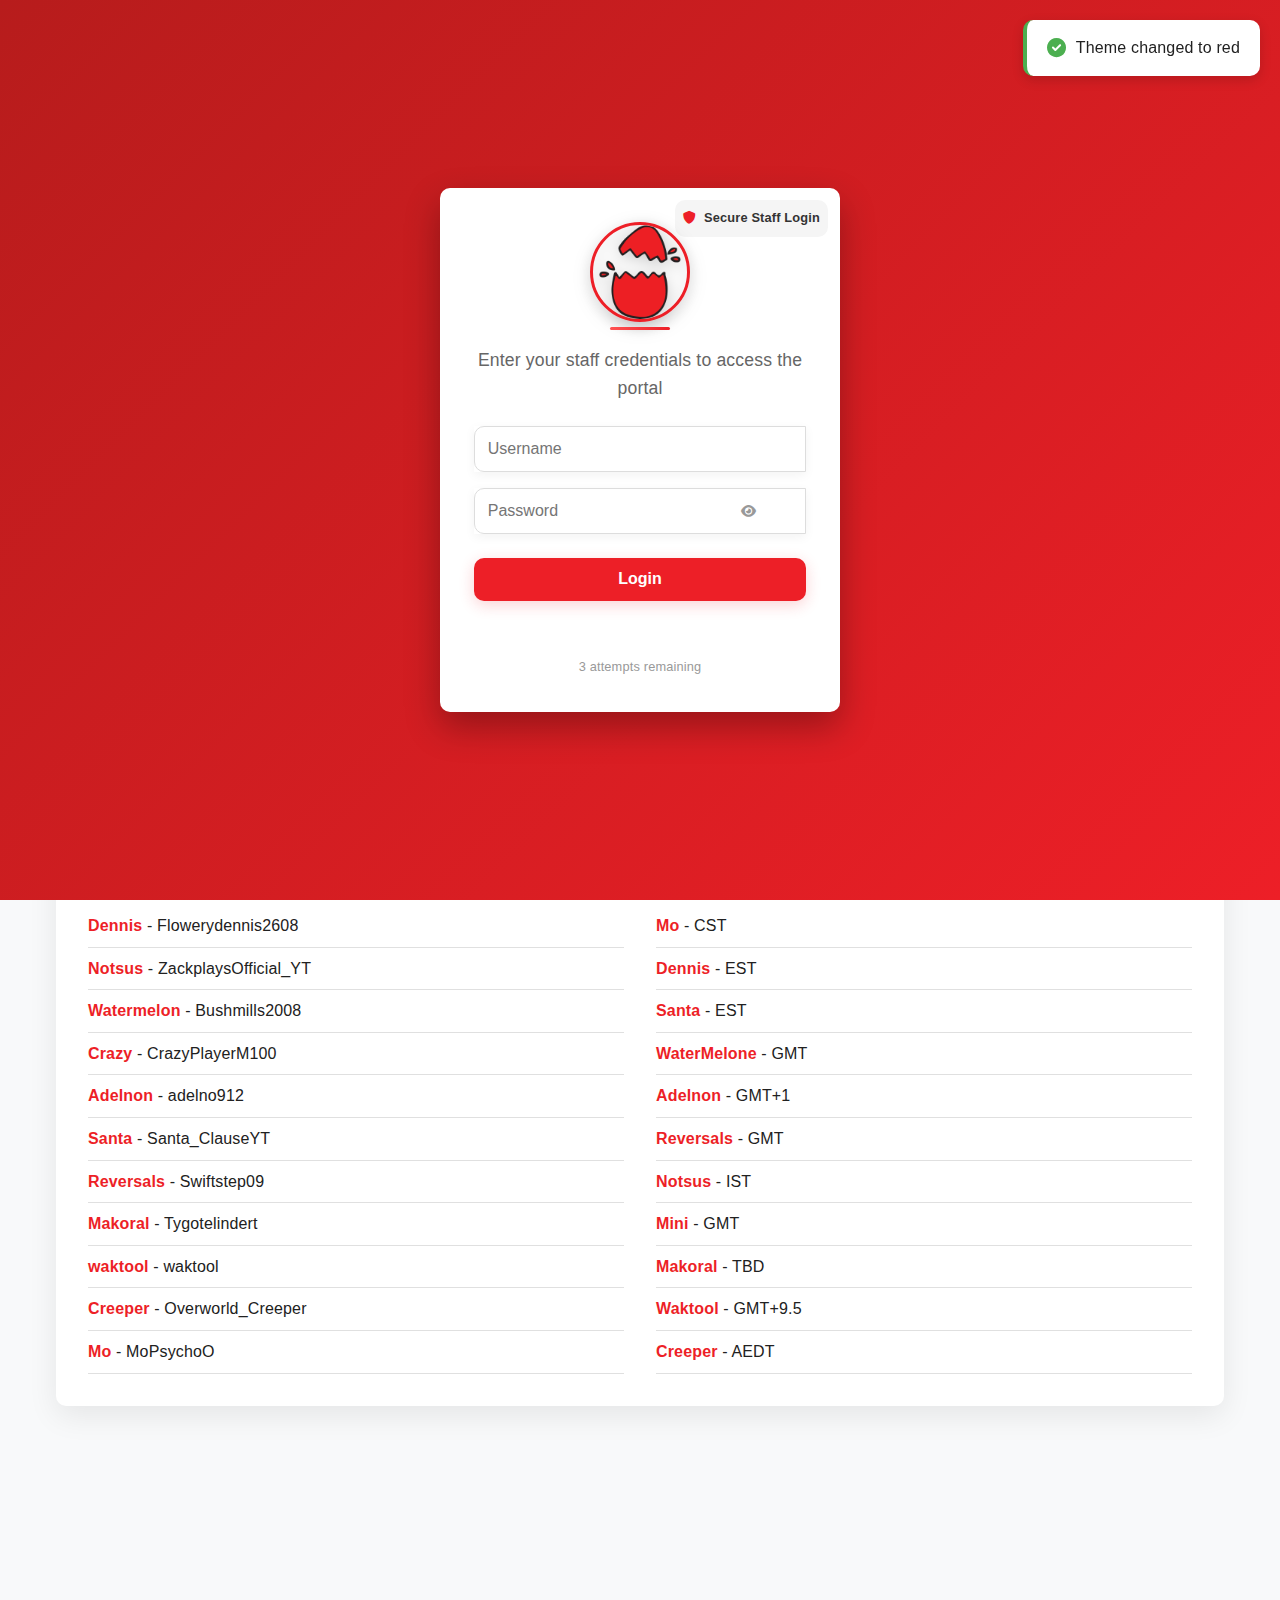
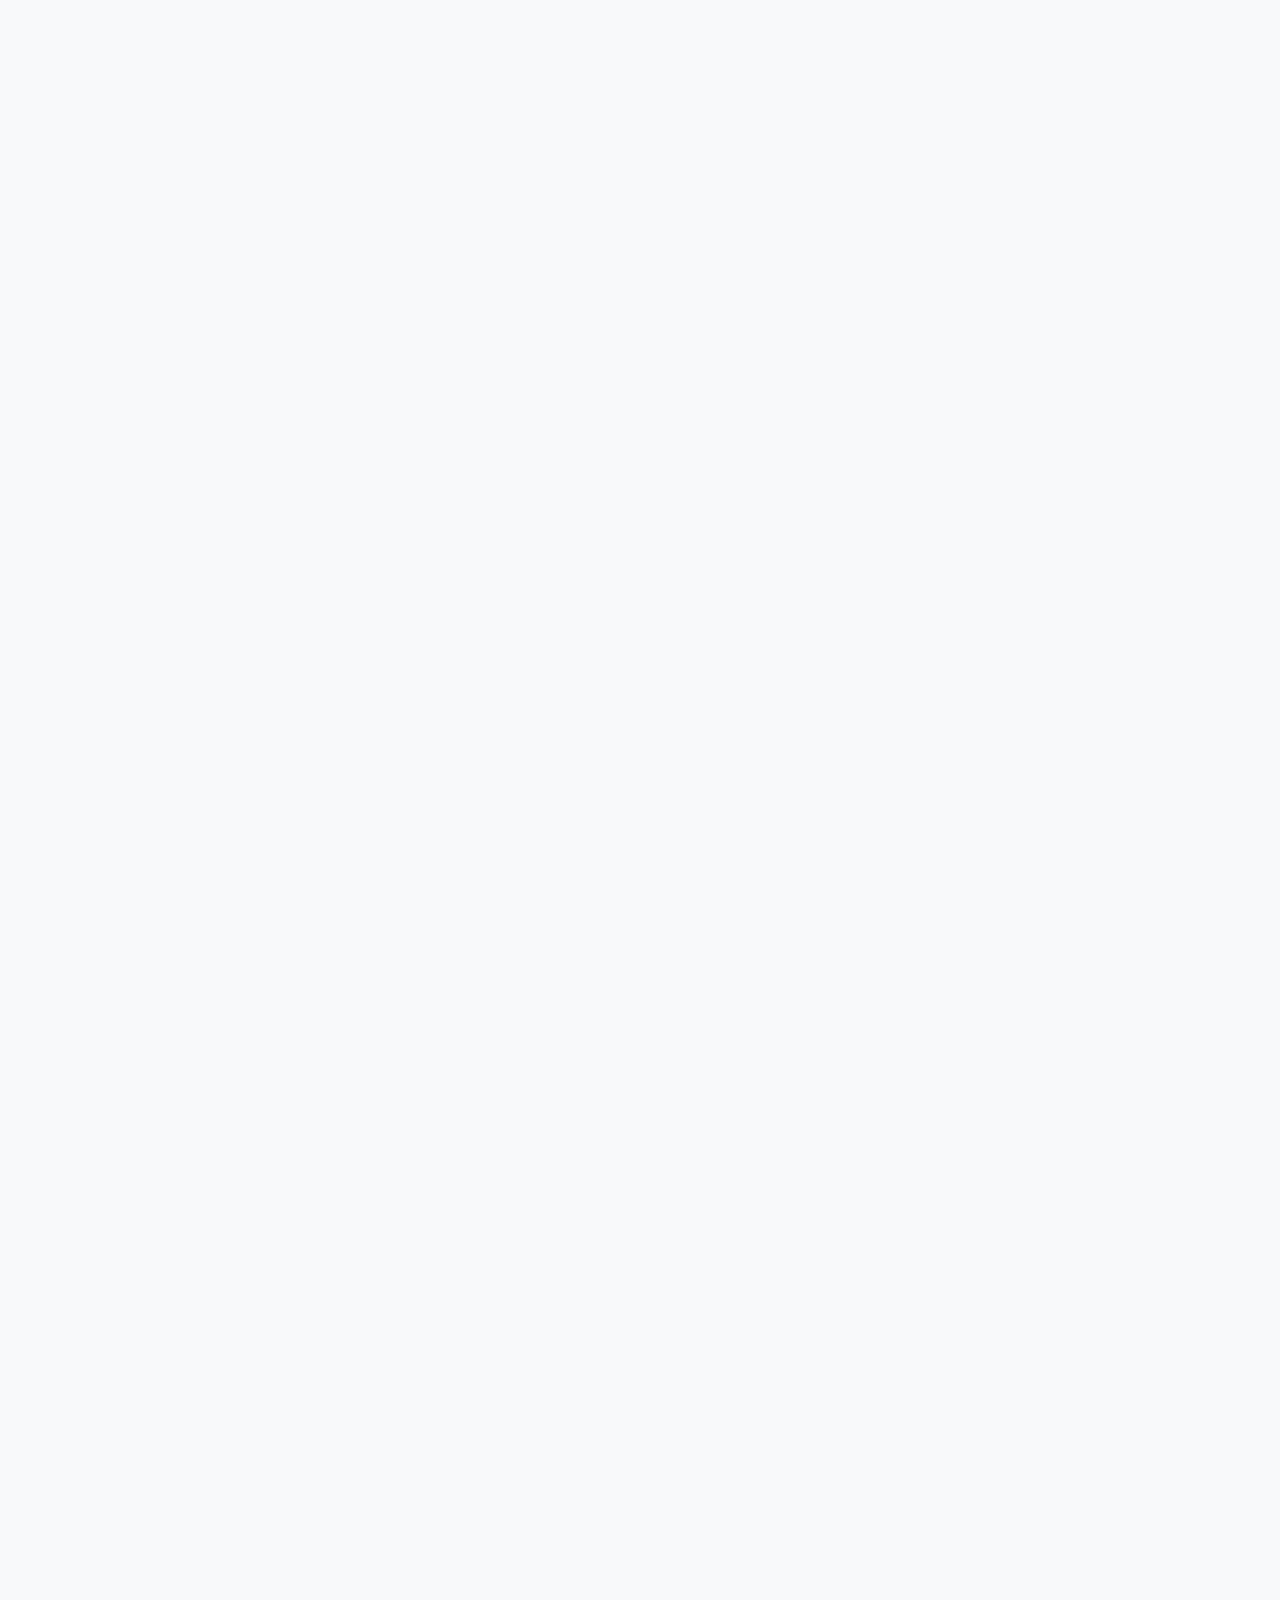
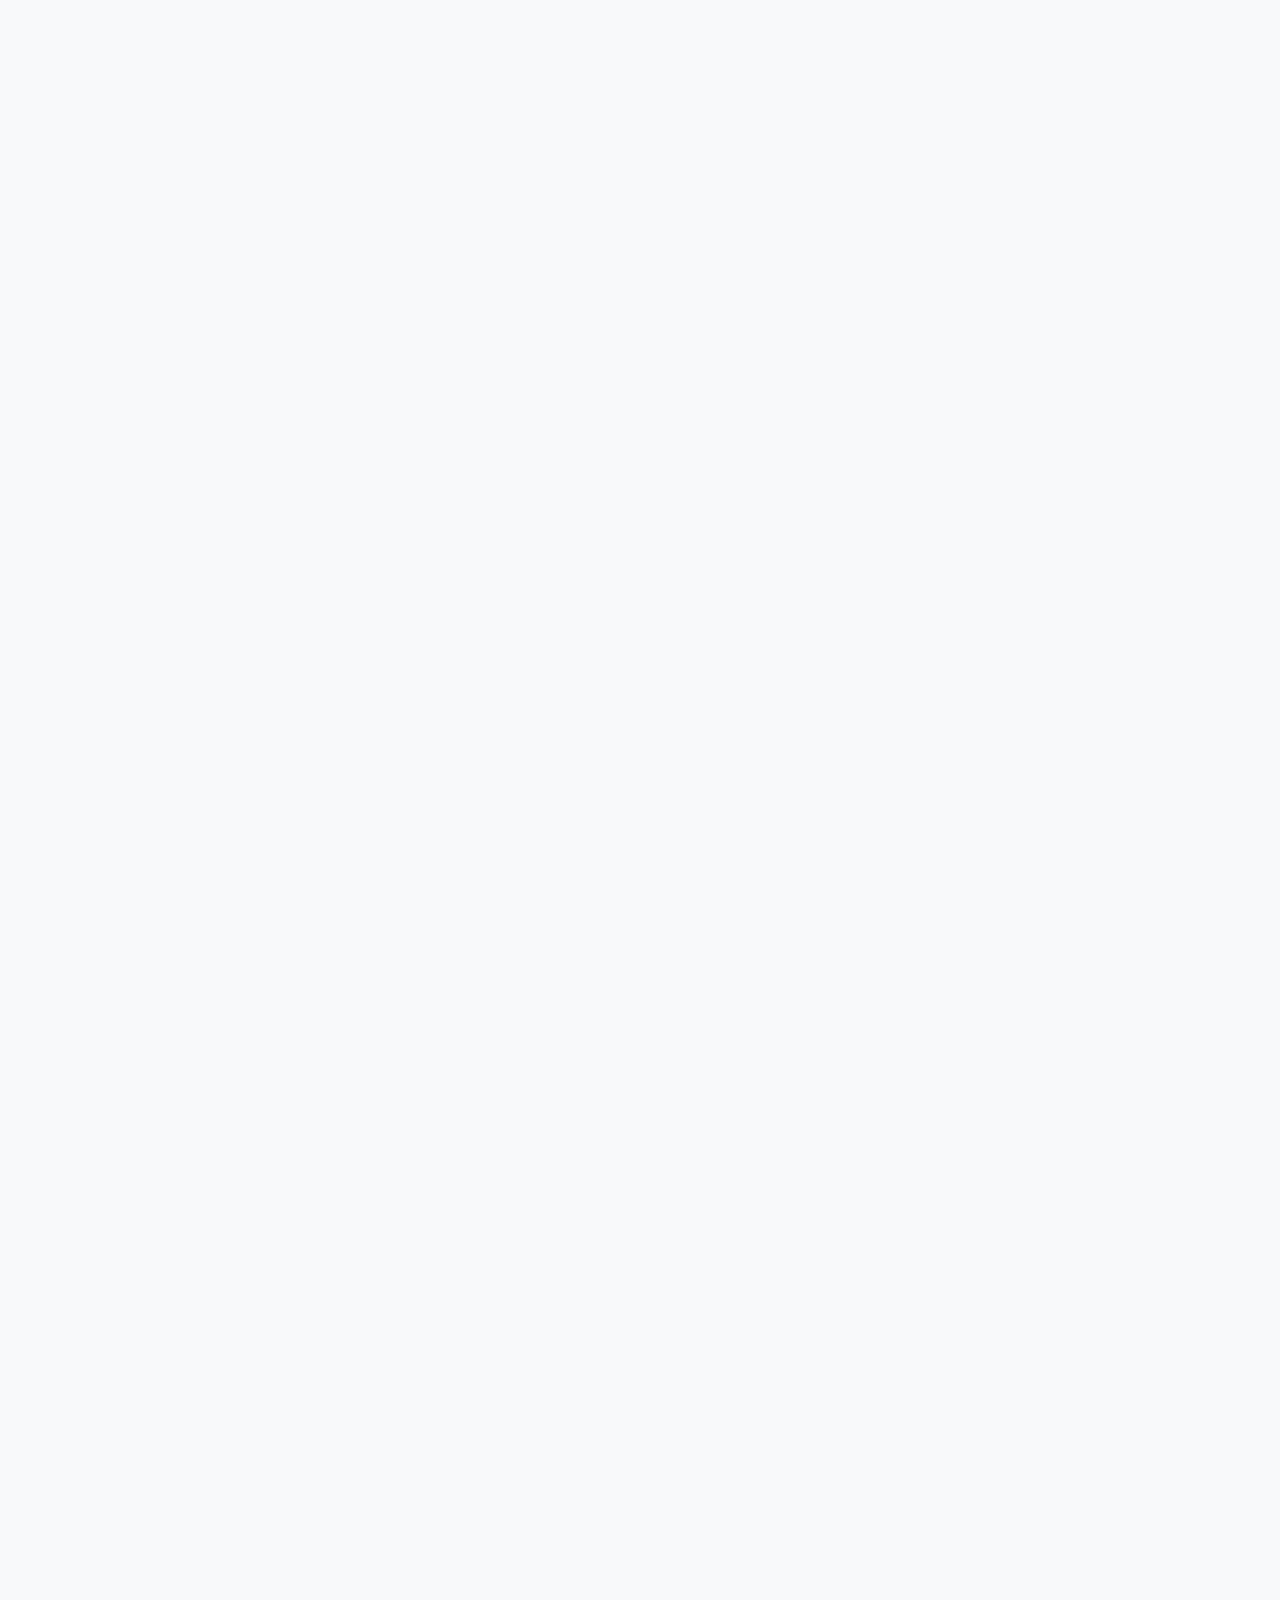
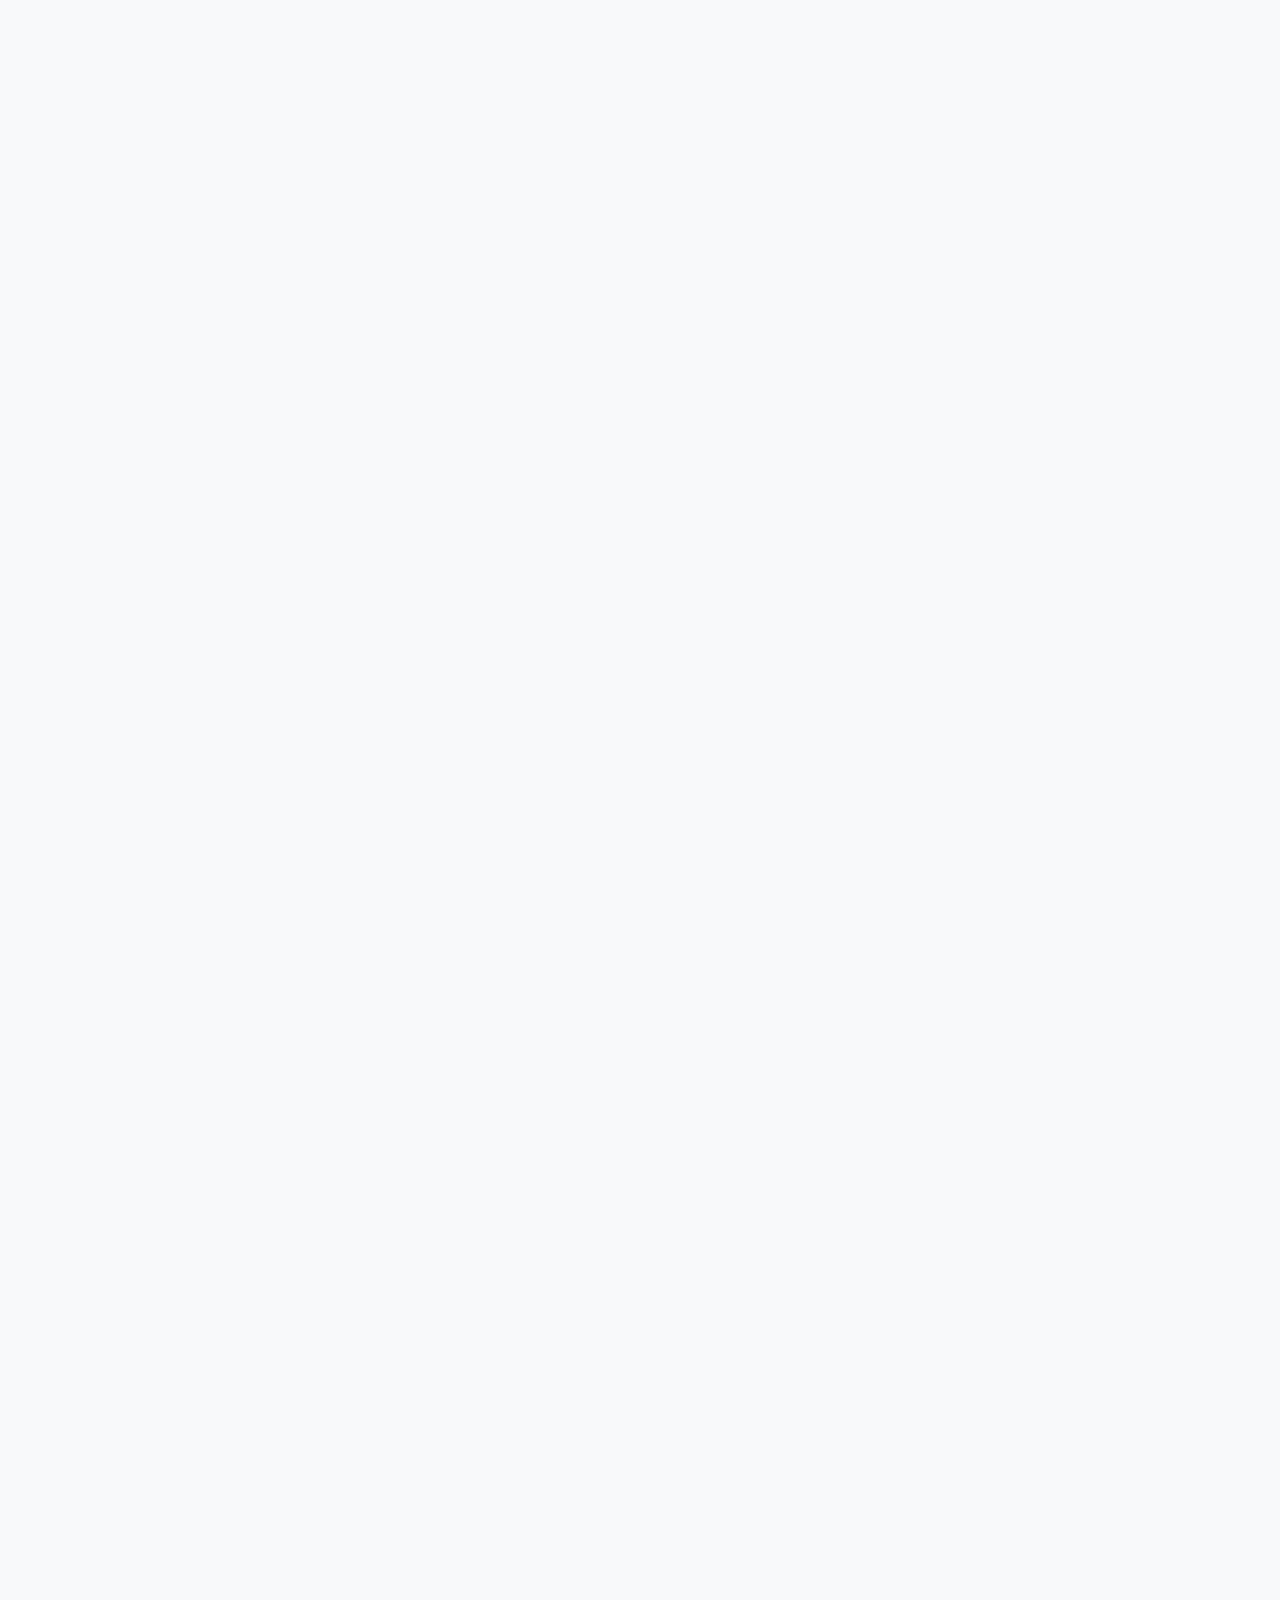
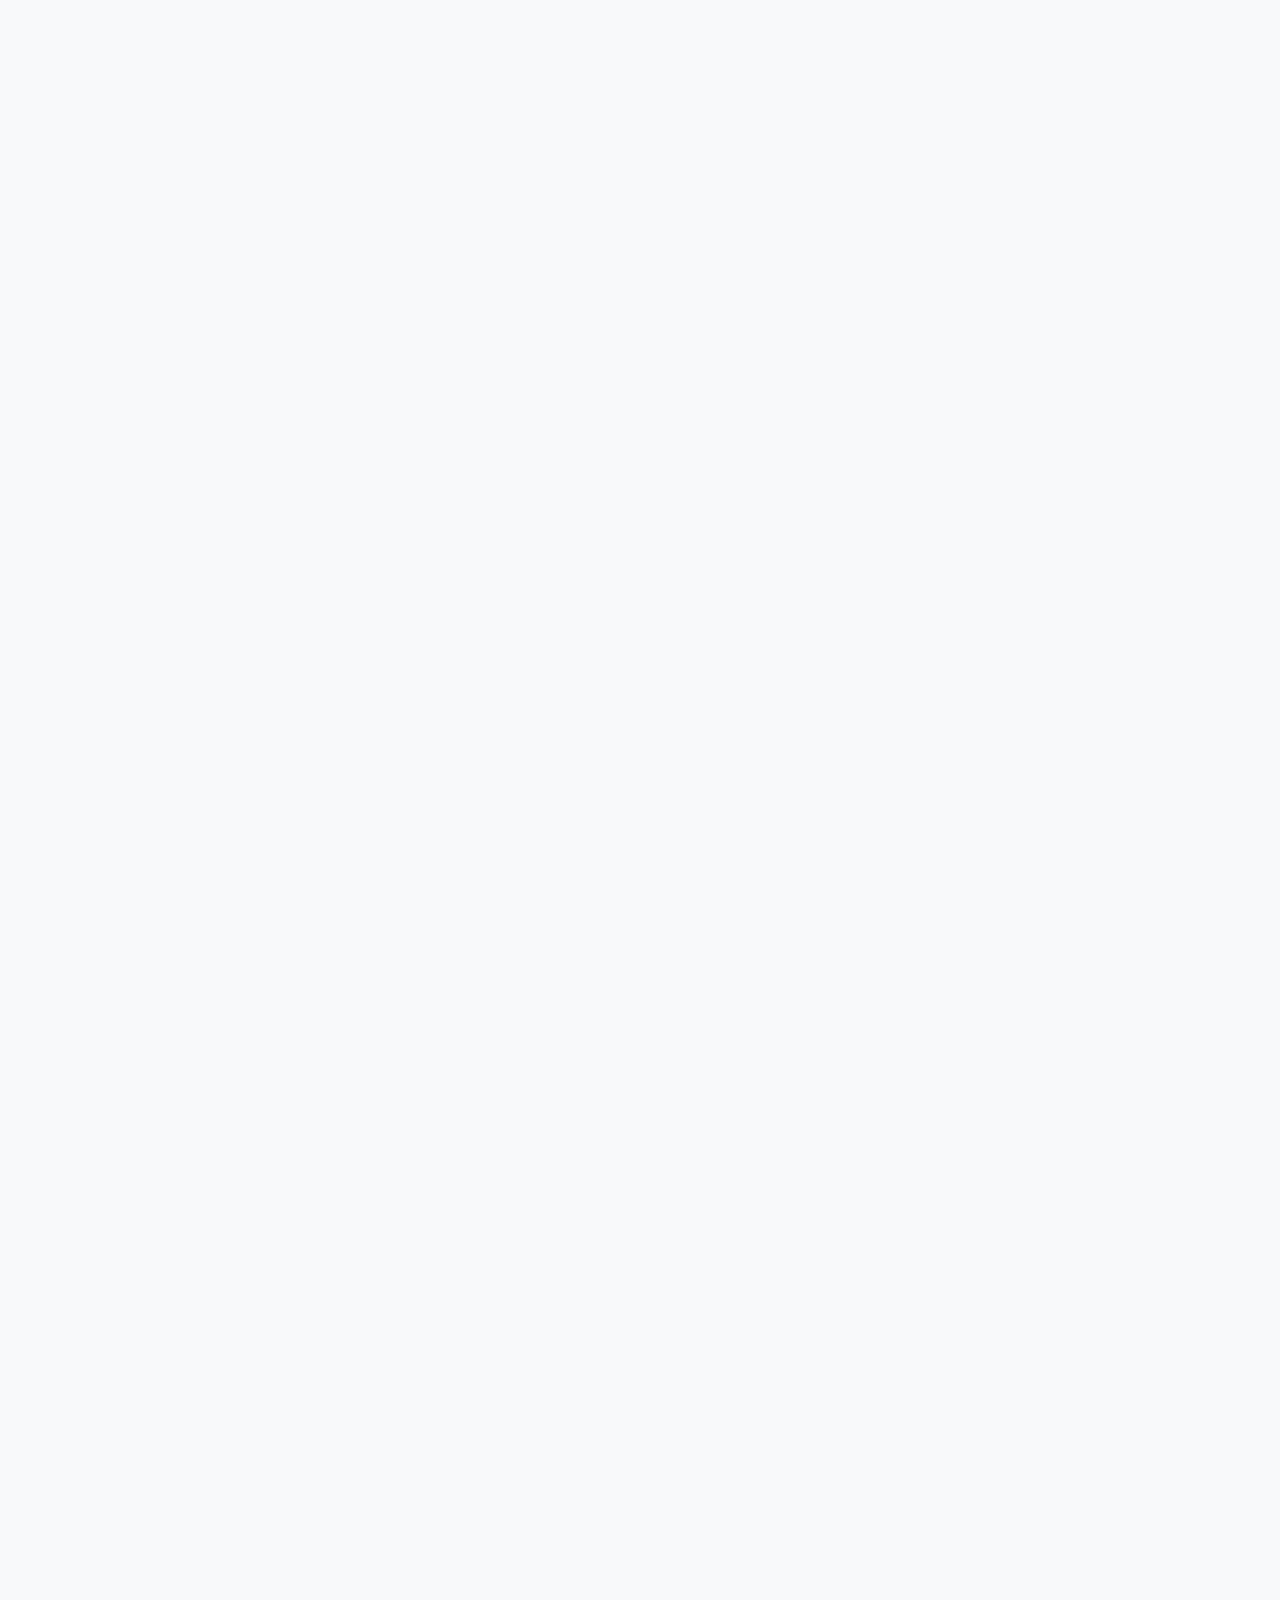
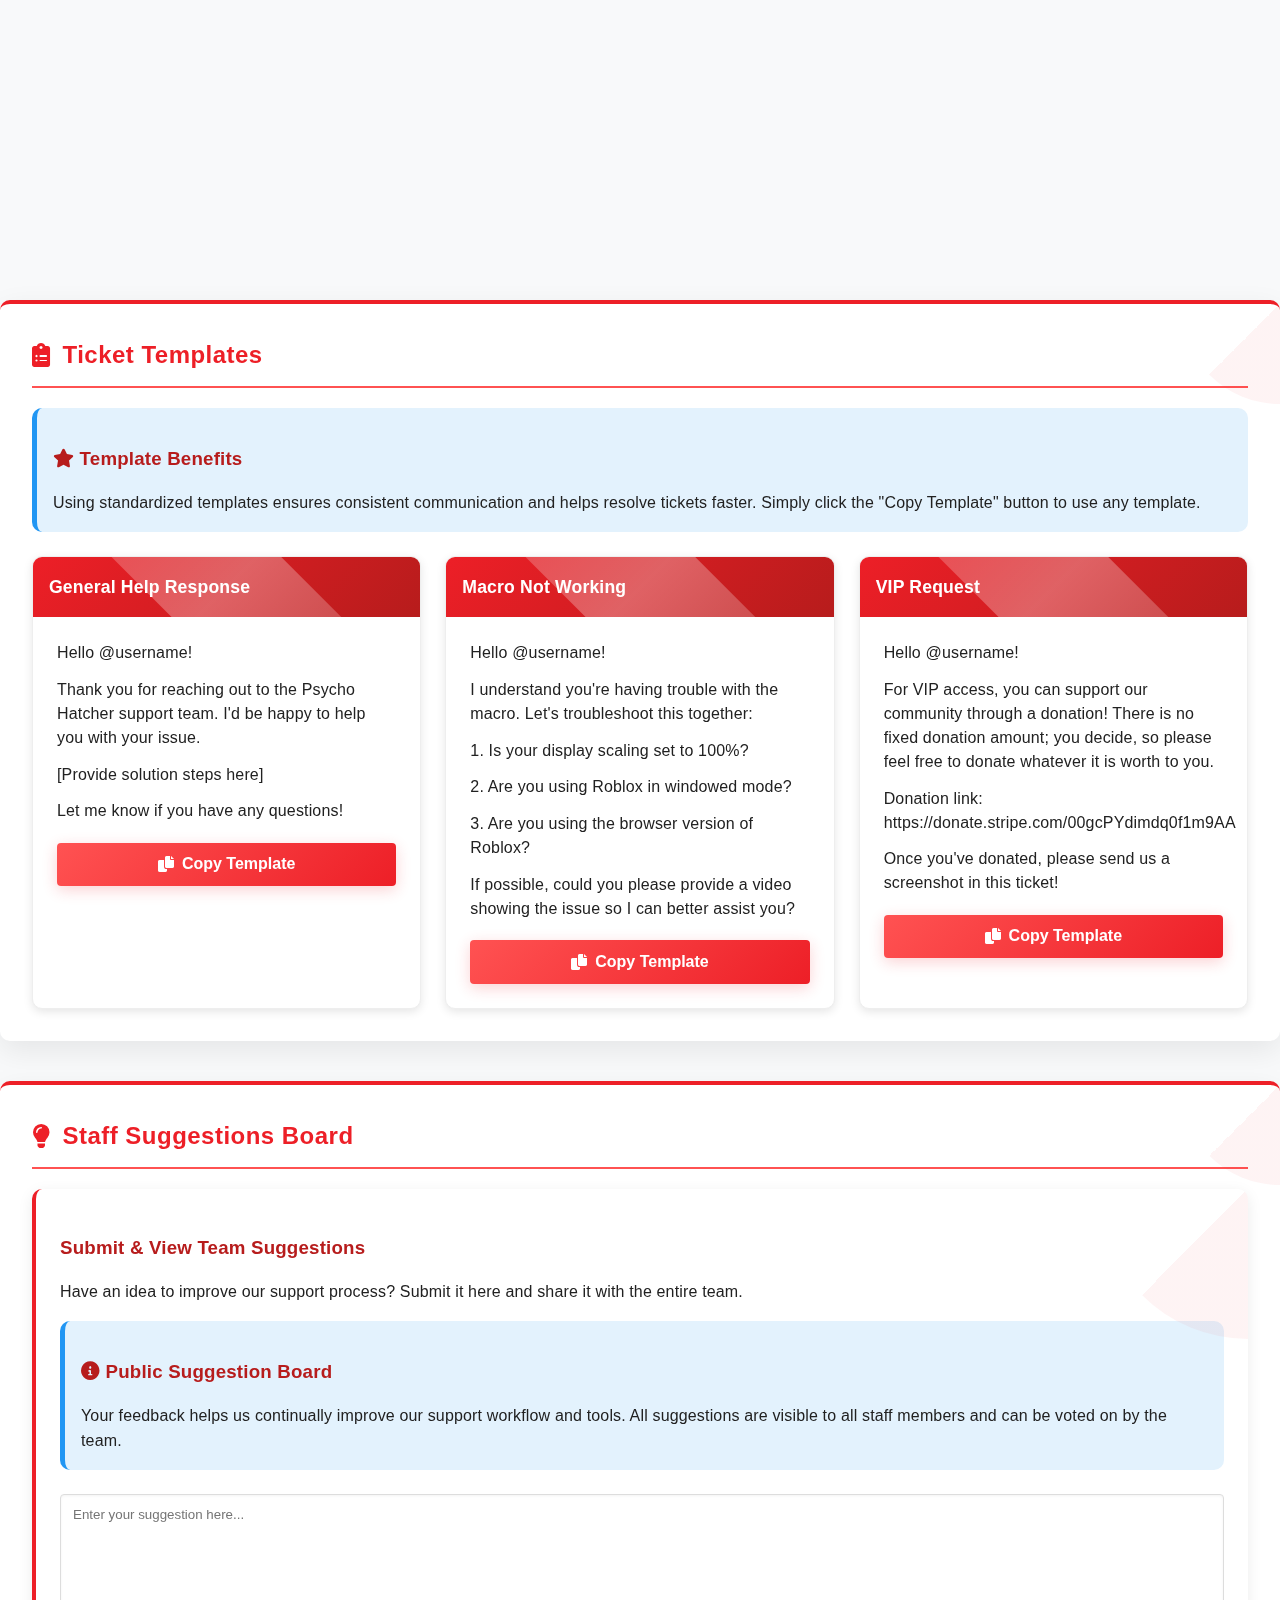
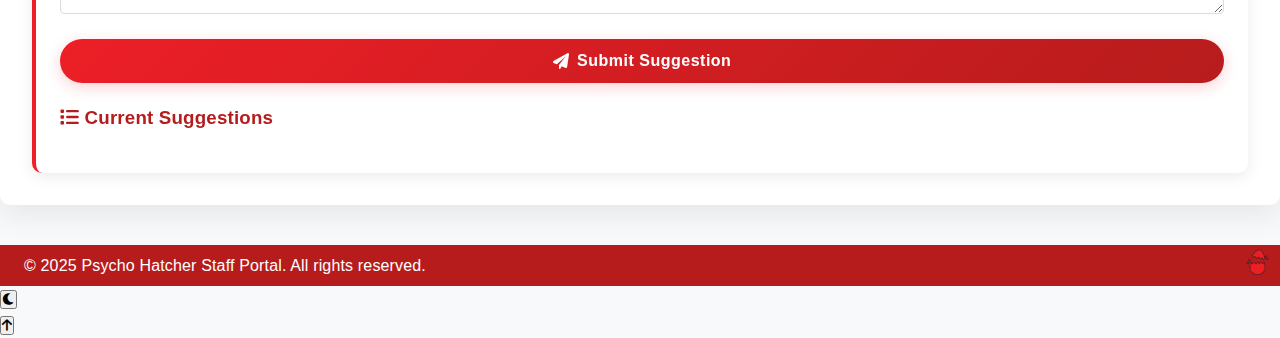
==== commit 41174bad: "Update index.html" ====
--- a/index.html
+++ b/index.html
@@ -77,9 +77,10 @@
                         <li><span class="staff-name">Adelnon</span> - adelno912</li>
                         <li><span class="staff-name">Santa</span> - Santa_ClauseYT</li>
                         <li><span class="staff-name">Reversals</span> - Swiftstep09</li>
-                        <li><span class="staff-name">makoralen</span> - Tygotelindert</li>
+                        <li><span class="staff-name">Makoral</span> - Tygotelindert</li>
                         <li><span class="staff-name">waktool</span> - waktool</li>
                         <li><span class="staff-name">Creeper</span> - Overworld_Creeper</li>
+                        <li><span class="staff-name">Mo</span> - MoPsychoO</li>
                     </ul>
                 </div>
                 <div class="staff-column">
@@ -93,6 +94,7 @@
                         <li><span class="staff-name">Reversals</span> - GMT</li>
                         <li><span class="staff-name">Notsus</span> - IST</li>
                         <li><span class="staff-name">Mini</span> - GMT</li>
+                        <li><span class="staff-name">Makoral</span> - TBD</li>
                         <li><span class="staff-name">Waktool</span> - GMT+9.5</li>
                         <li><span class="staff-name">Creeper</span> - AEDT</li>
                     </ul>
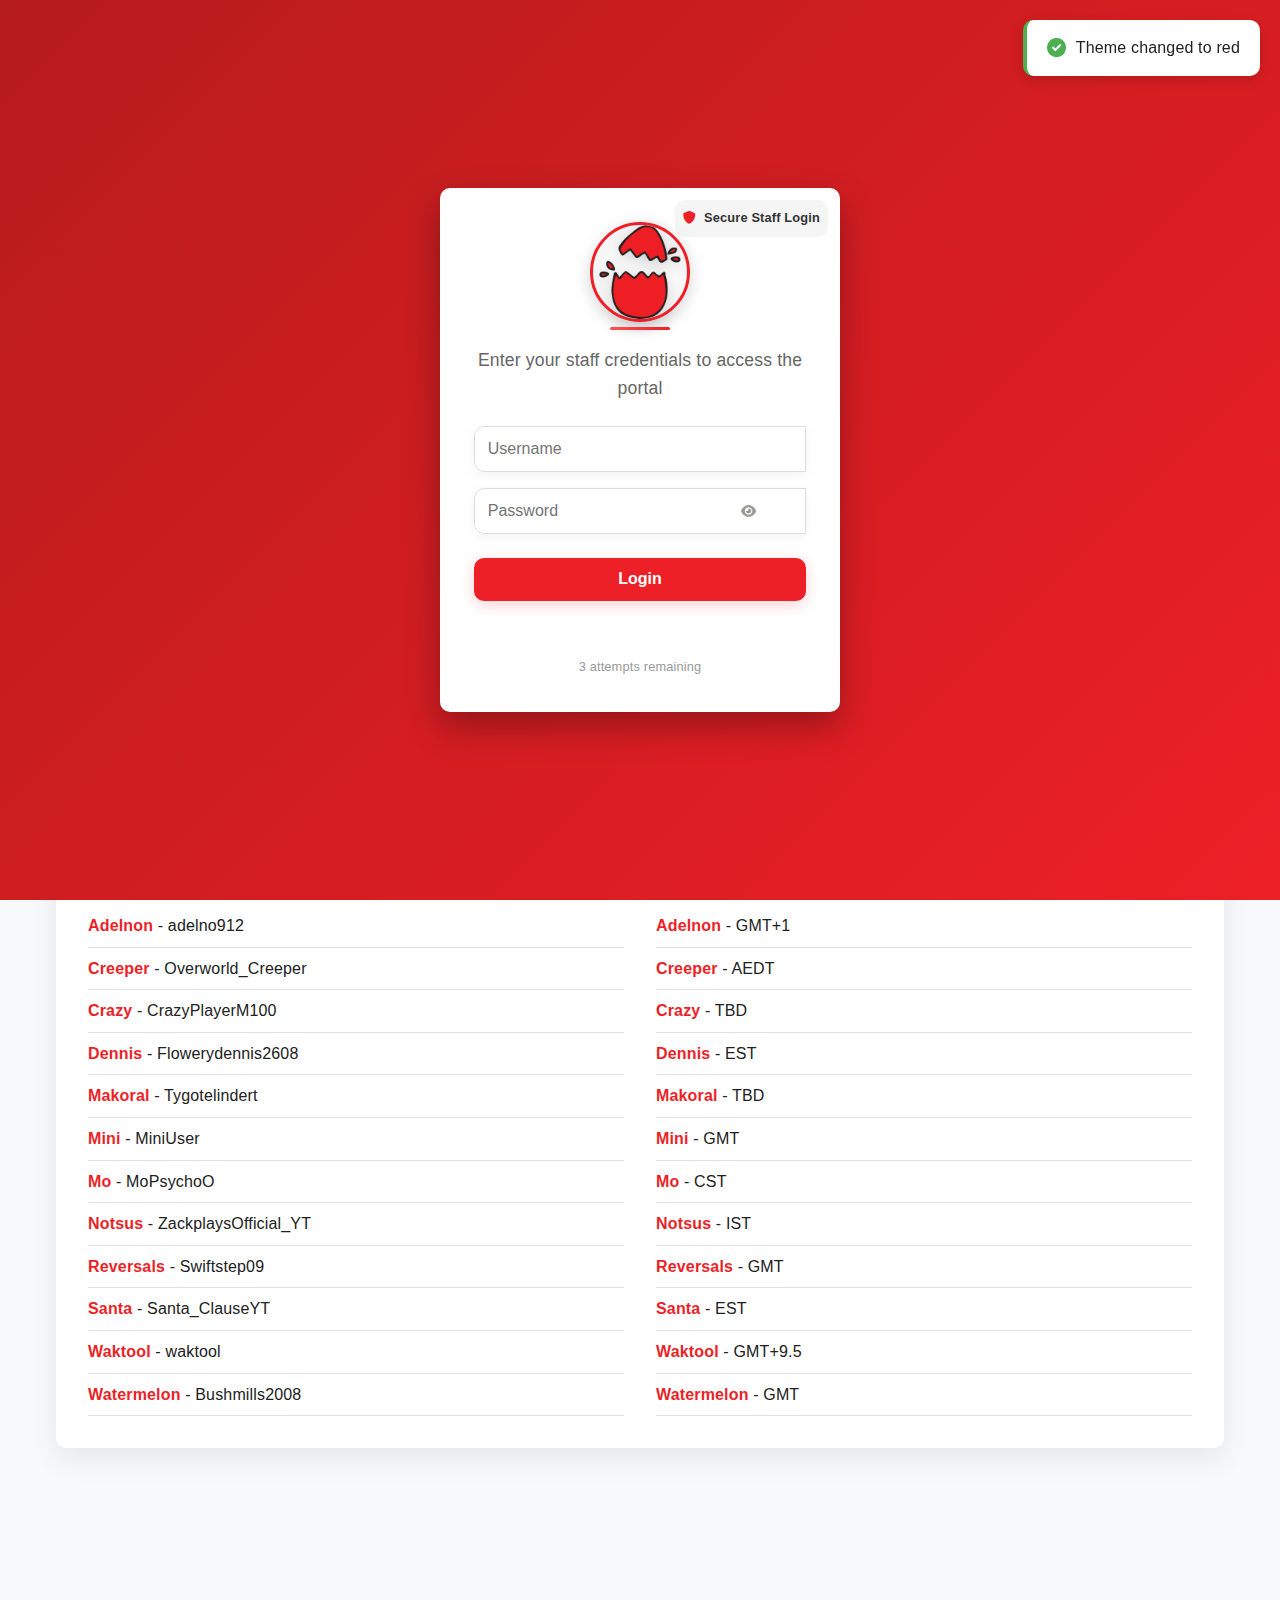
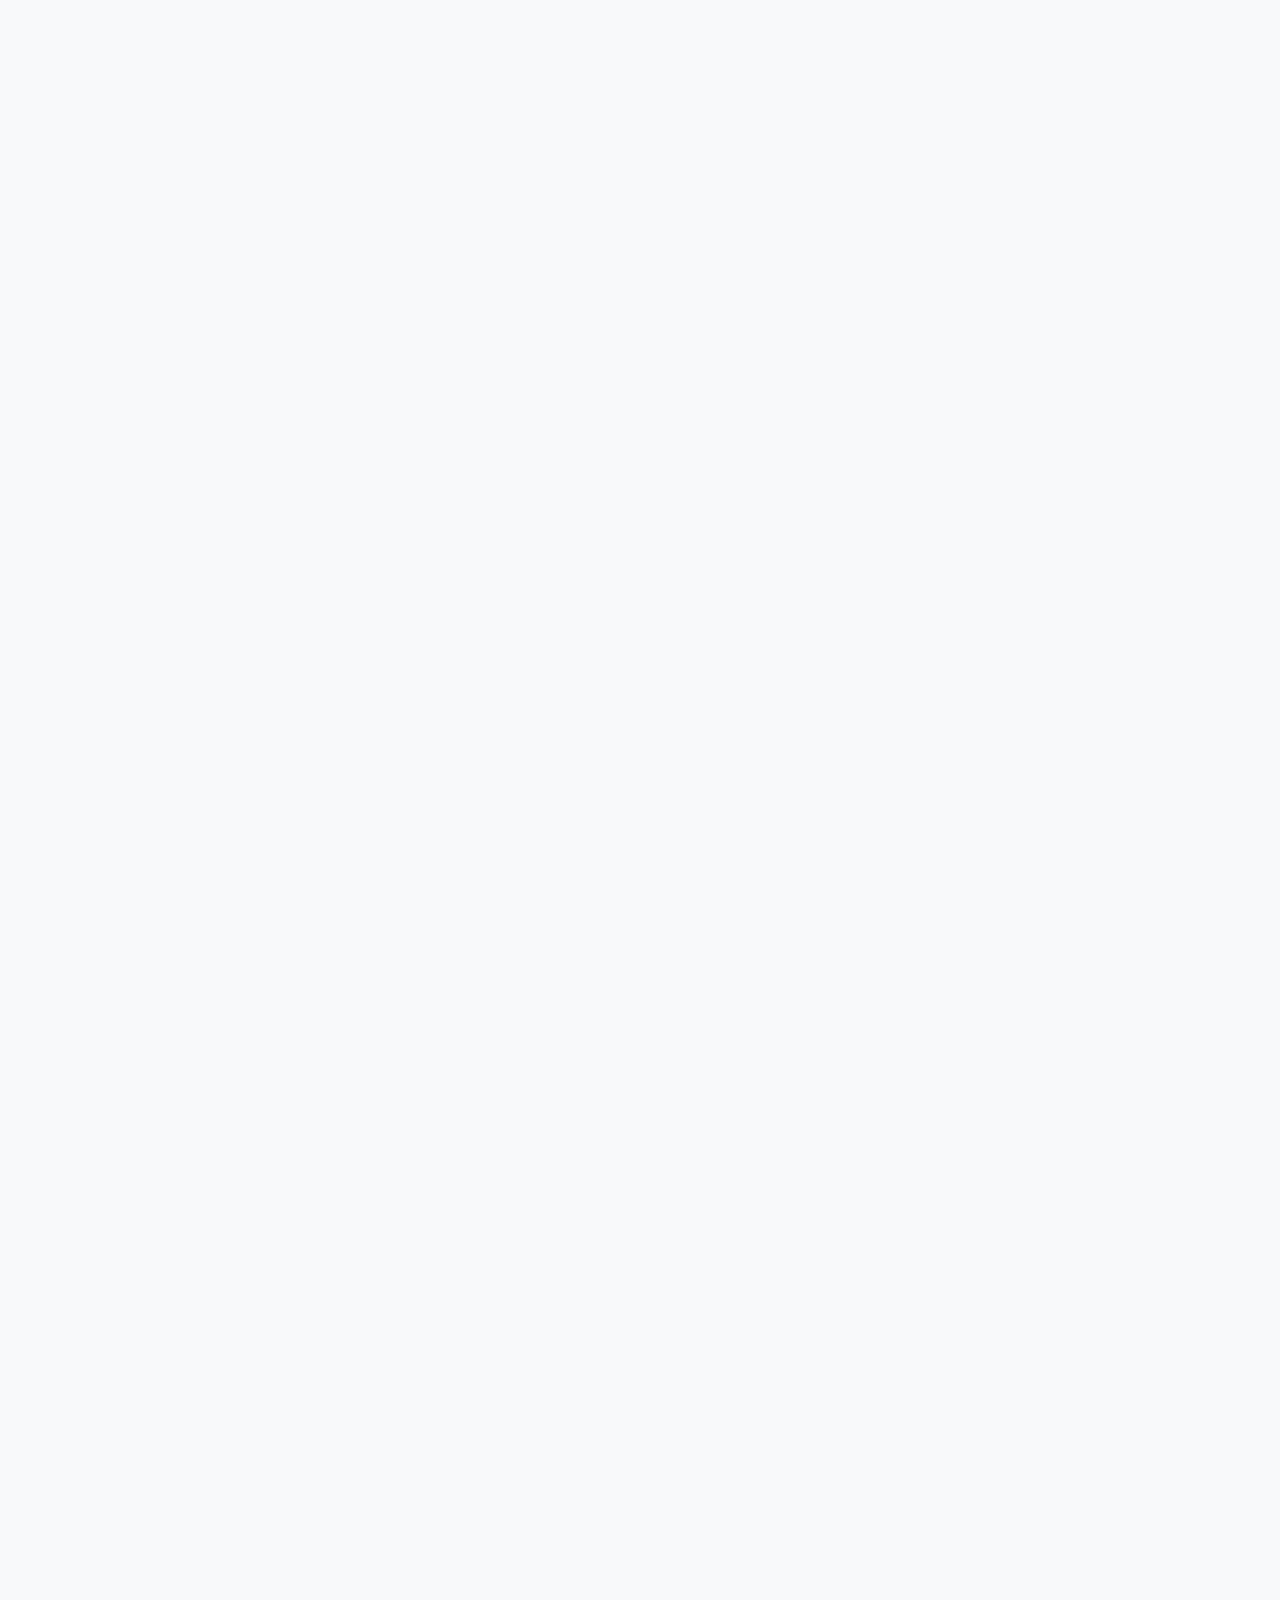
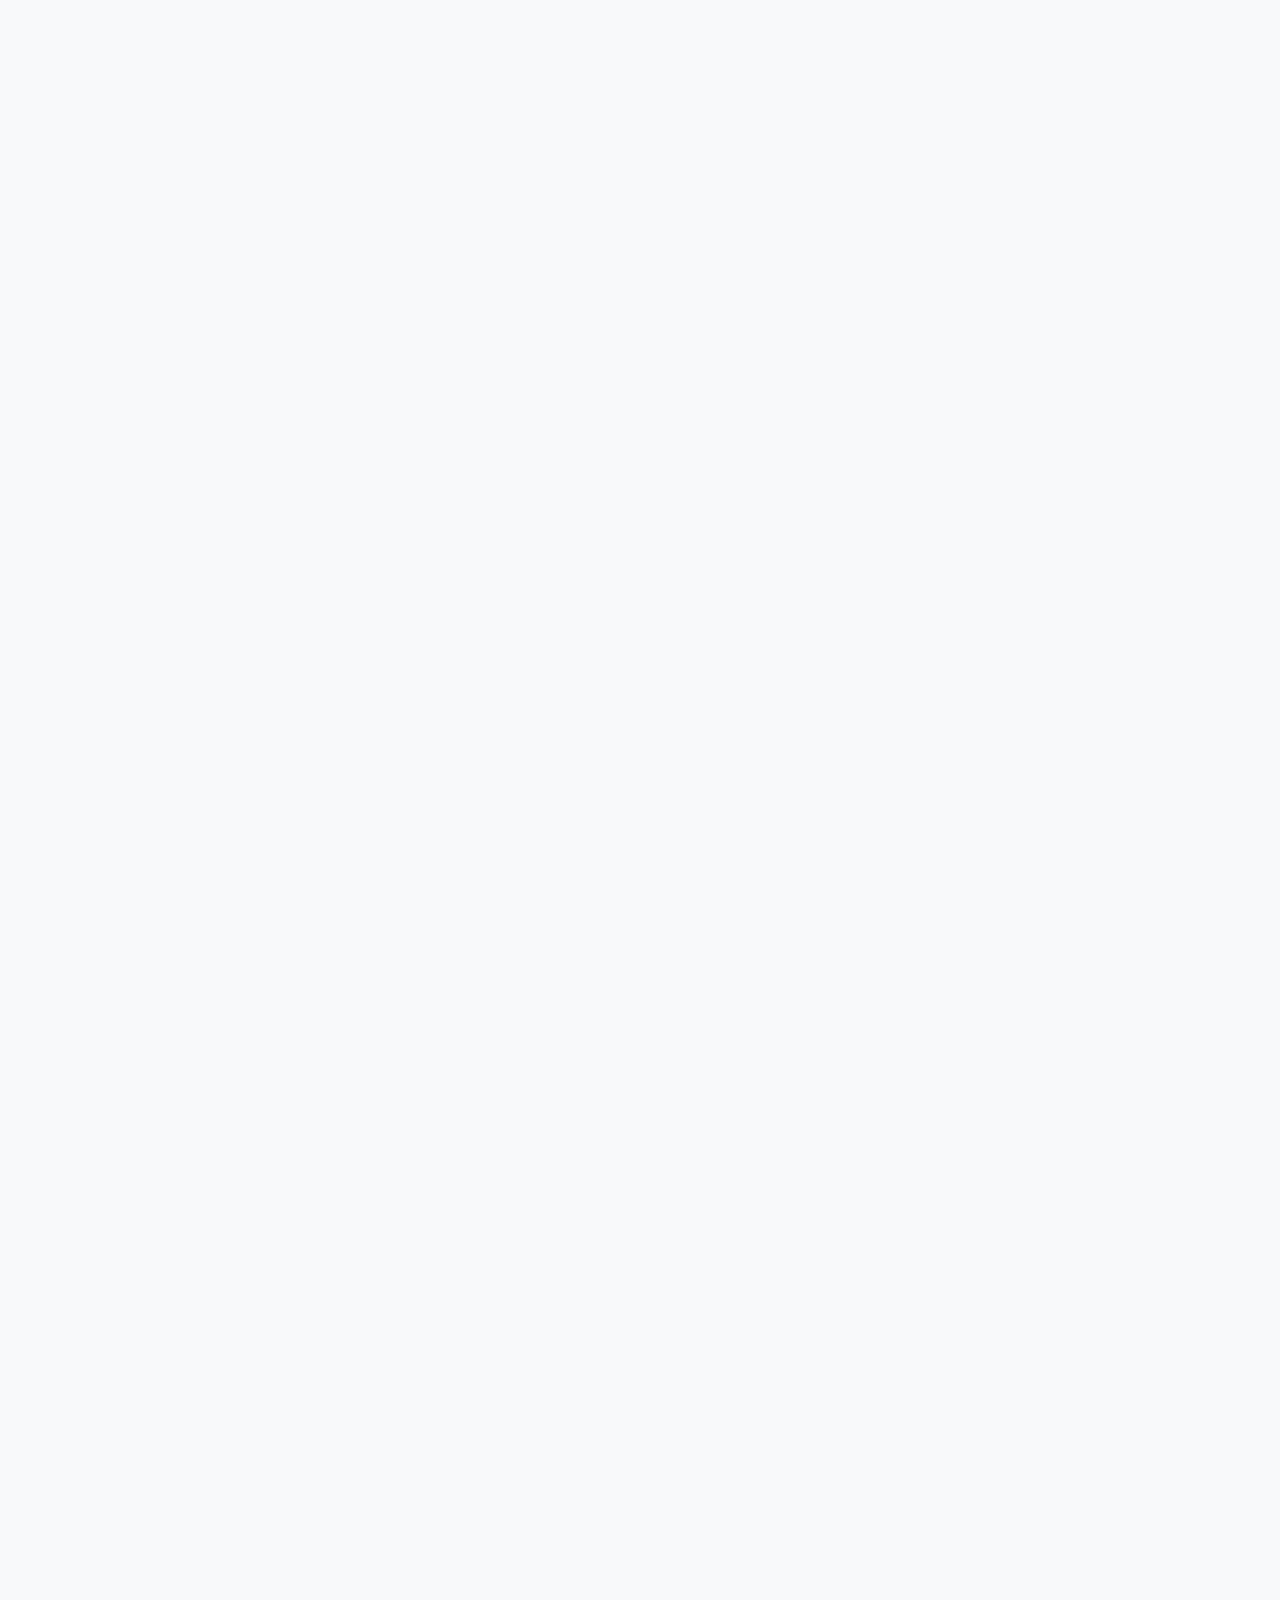
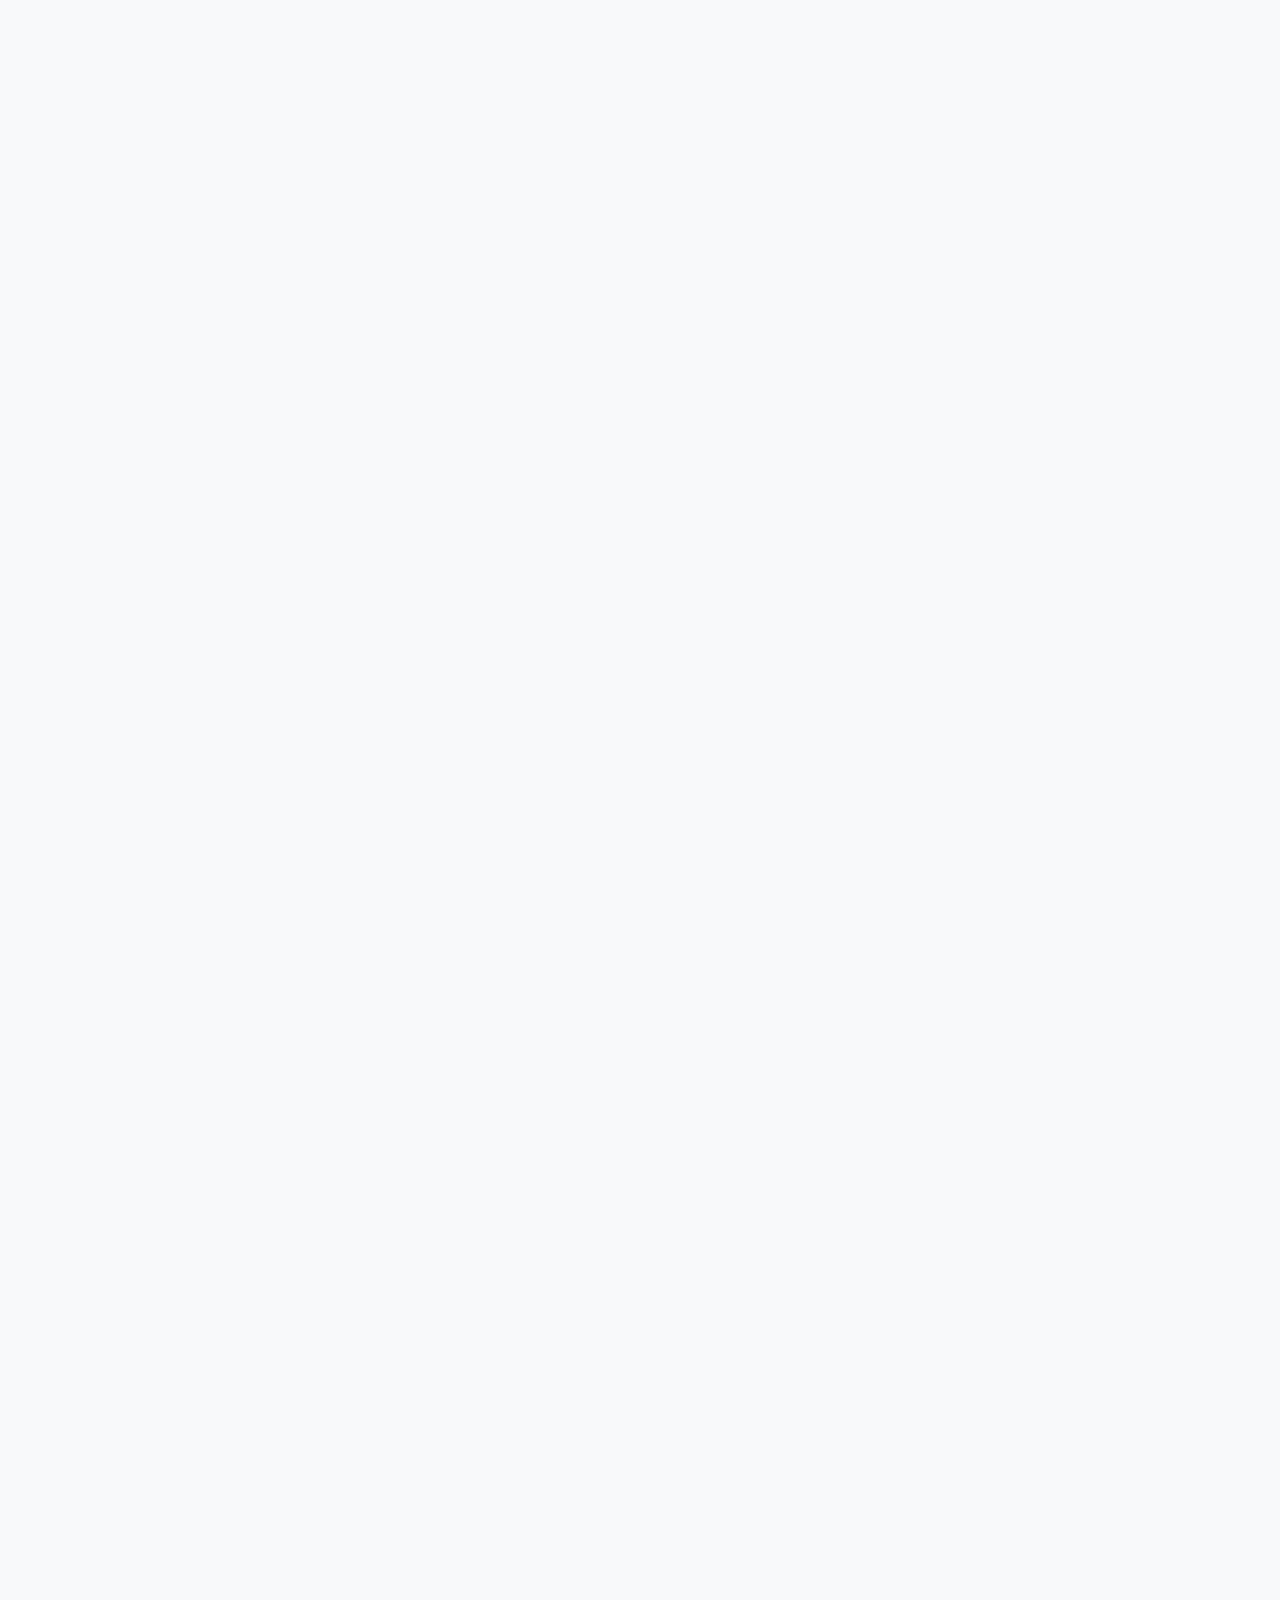
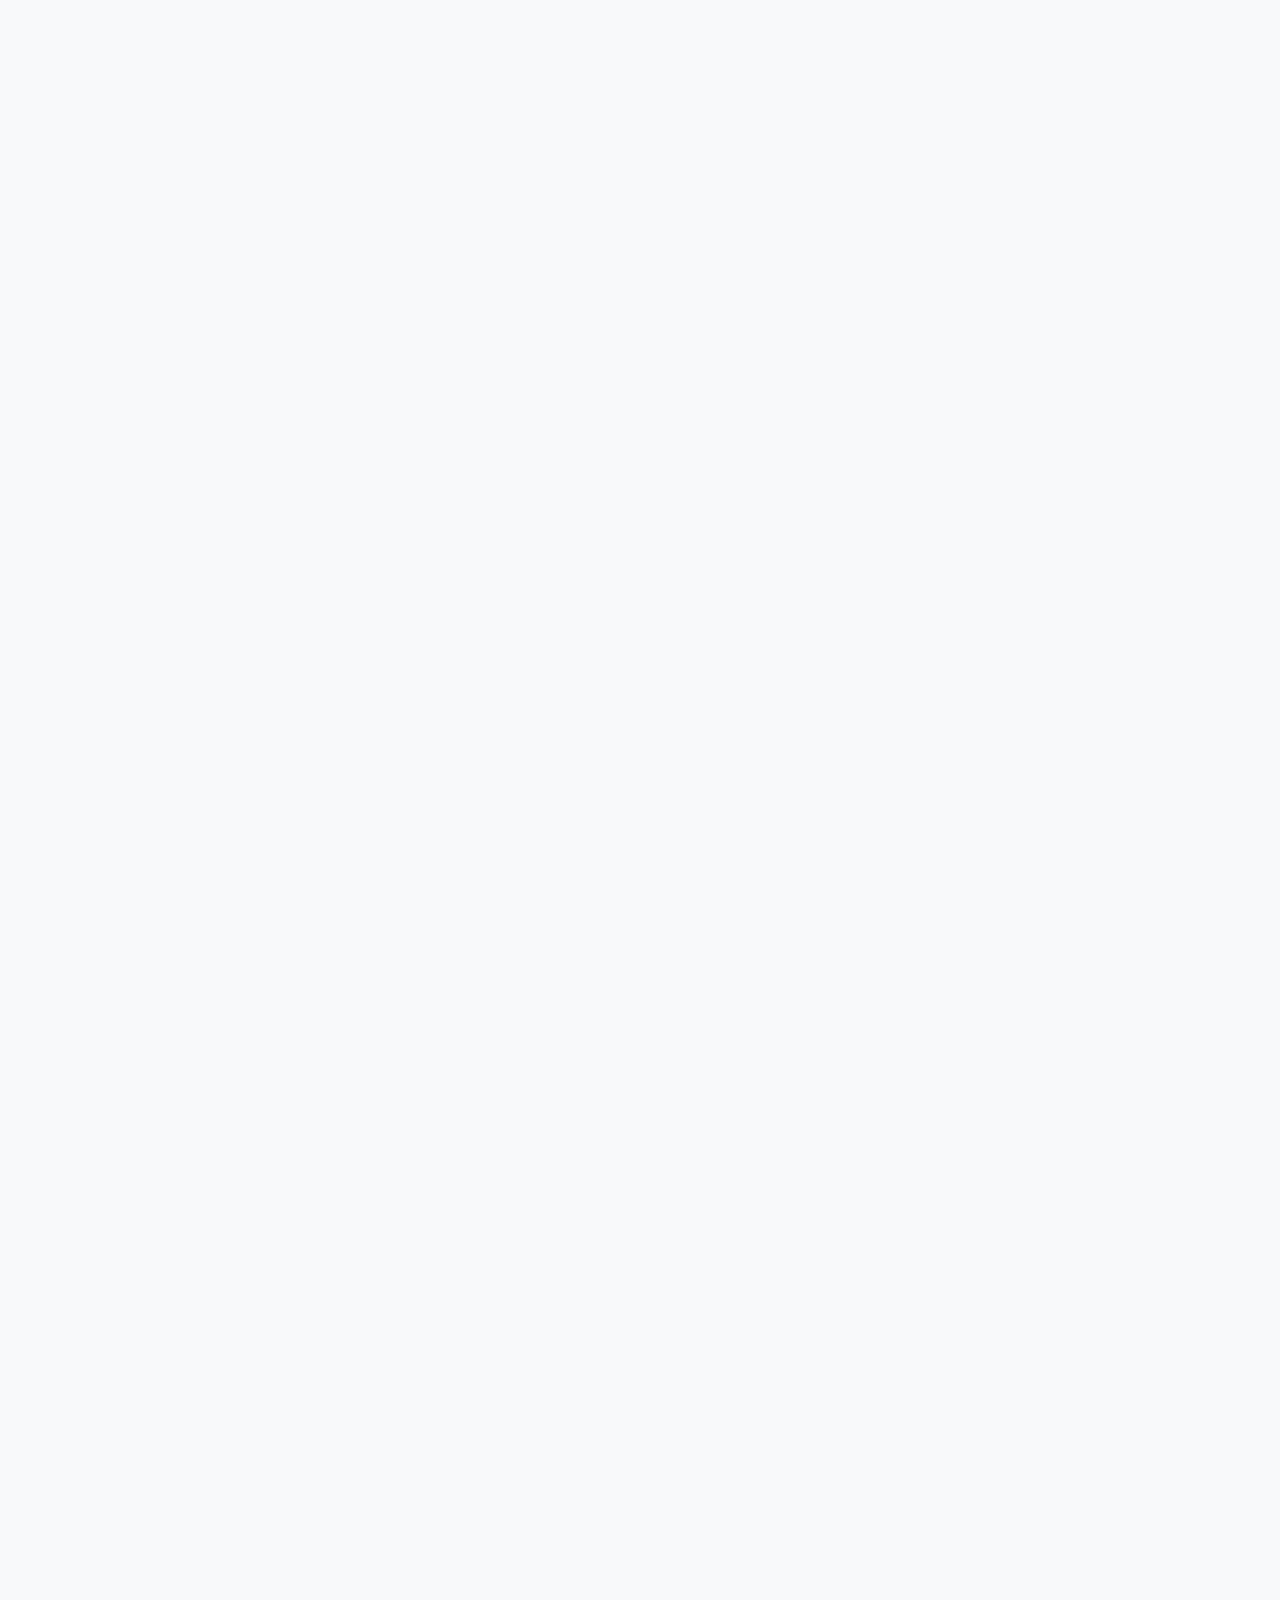
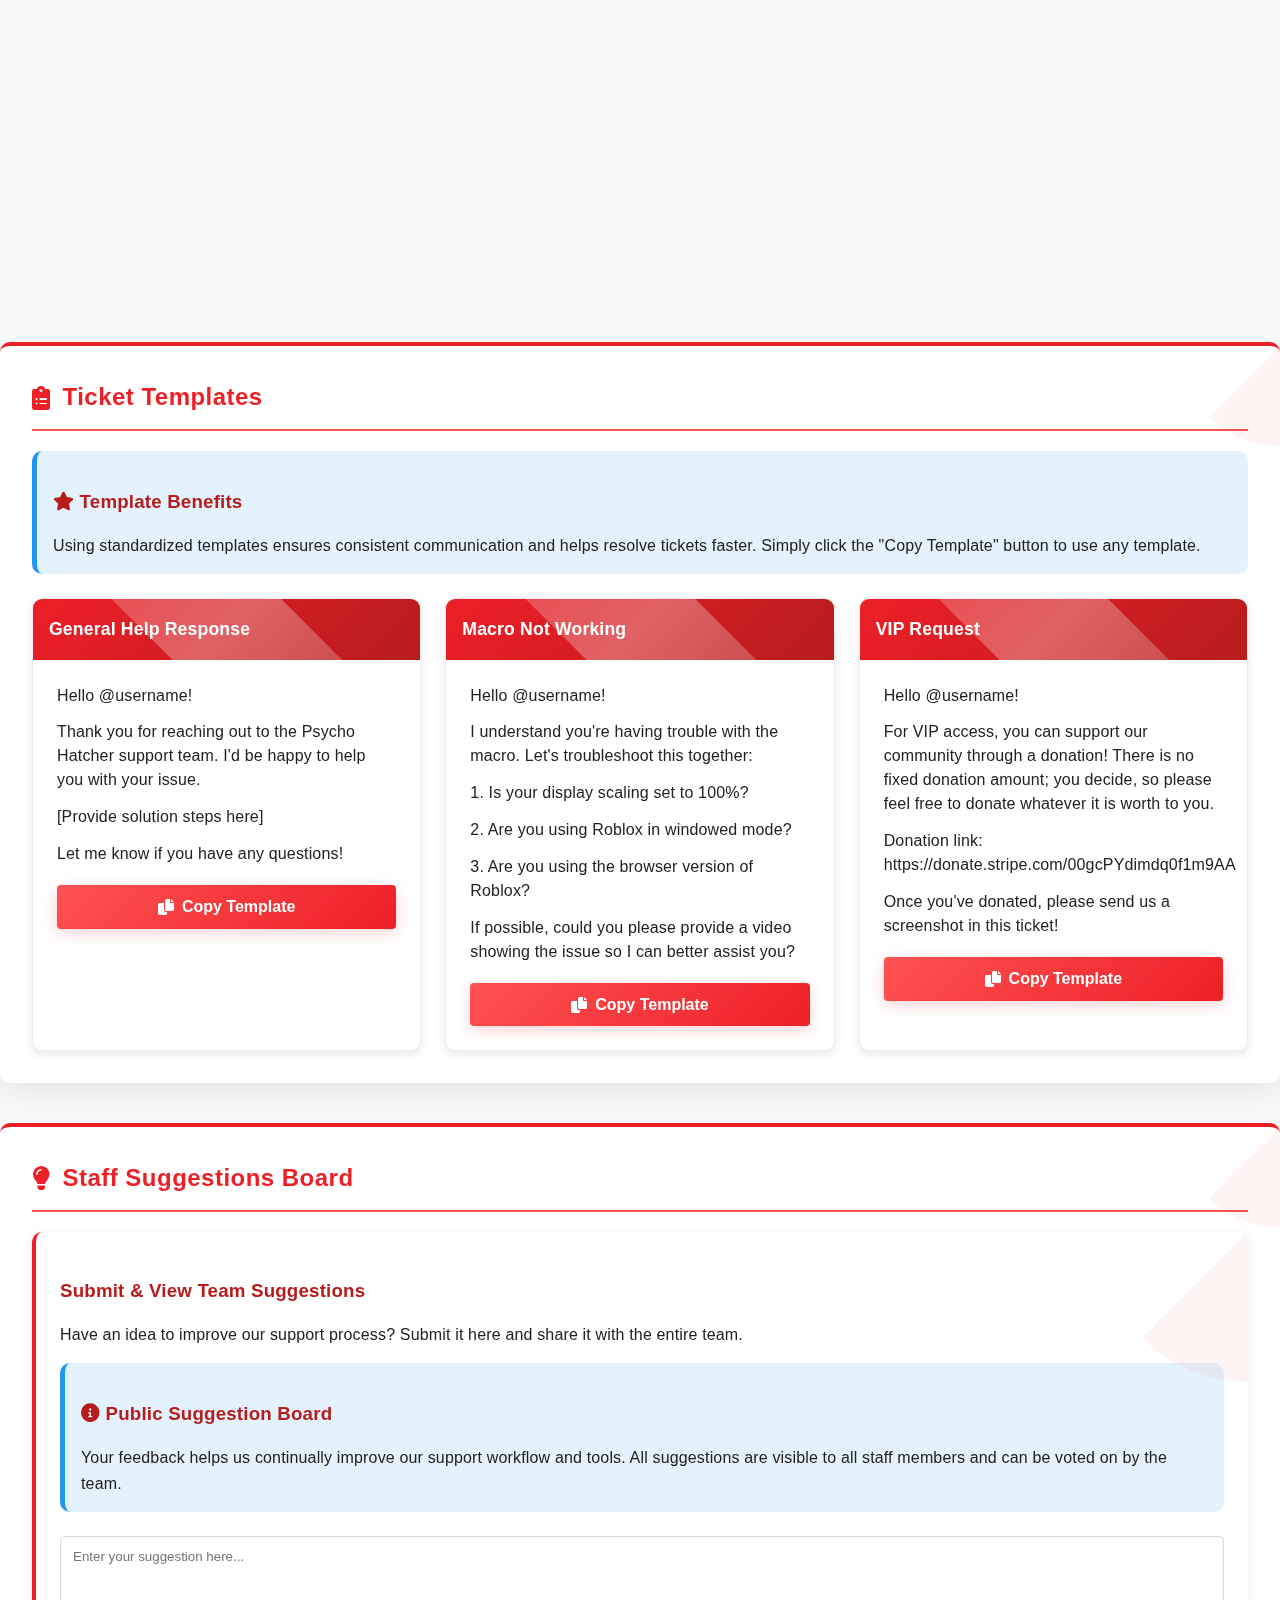
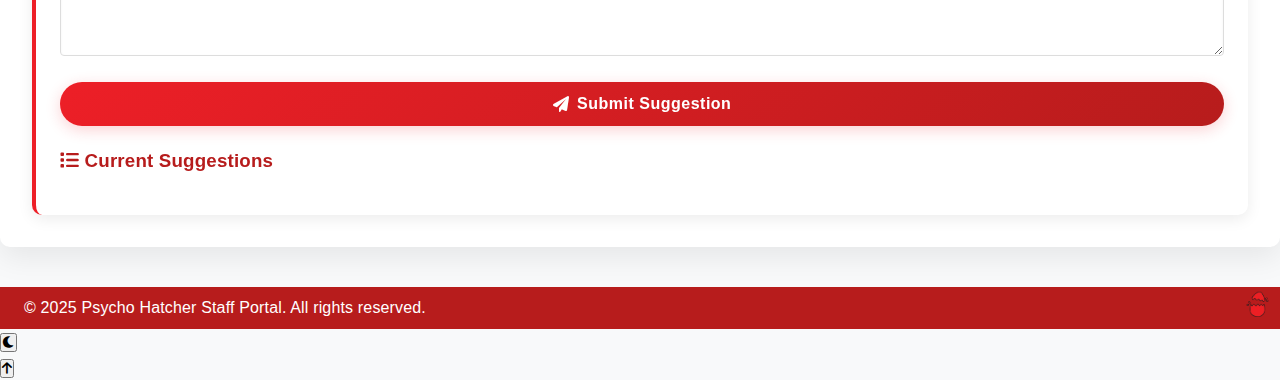
==== commit 1506f5ee: "Update index.html" ====
--- a/index.html
+++ b/index.html
@@ -70,33 +70,35 @@
                 <div class="staff-column">
                     <h3>Roblox Usernames</h3>
                     <ul class="staff-list">
+                        <li><span class="staff-name">Adelnon</span> - adelno912</li>
+                        <li><span class="staff-name">Creeper</span> - Overworld_Creeper</li>
+                        <li><span class="staff-name">Crazy</span> - CrazyPlayerM100</li>
                         <li><span class="staff-name">Dennis</span> - Flowerydennis2608</li>
+                        <li><span class="staff-name">Makoral</span> - Tygotelindert</li>
+                        <li><span class="staff-name">Mini</span> - MiniUser</li>
+                        <li><span class="staff-name">Mo</span> - MoPsychoO</li>
                         <li><span class="staff-name">Notsus</span> - ZackplaysOfficial_YT</li>
+                        <li><span class="staff-name">Reversals</span> - Swiftstep09</li>
+                        <li><span class="staff-name">Santa</span> - Santa_ClauseYT</li>
+                        <li><span class="staff-name">Waktool</span> - waktool</li>
                         <li><span class="staff-name">Watermelon</span> - Bushmills2008</li>
-                        <li><span class="staff-name">Crazy</span> - CrazyPlayerM100</li>
-                        <li><span class="staff-name">Adelnon</span> - adelno912</li>
-                        <li><span class="staff-name">Santa</span> - Santa_ClauseYT</li>
-                        <li><span class="staff-name">Reversals</span> - Swiftstep09</li>
-                        <li><span class="staff-name">Makoral</span> - Tygotelindert</li>
-                        <li><span class="staff-name">waktool</span> - waktool</li>
-                        <li><span class="staff-name">Creeper</span> - Overworld_Creeper</li>
-                        <li><span class="staff-name">Mo</span> - MoPsychoO</li>
                     </ul>
                 </div>
                 <div class="staff-column">
                     <h3>Timezones</h3>
                     <ul class="timezone-list">
+                        <li><span class="staff-name">Adelnon</span> - GMT+1</li>
+                        <li><span class="staff-name">Creeper</span> - AEDT</li>
+                        <li><span class="staff-name">Crazy</span> - TBD</li>
+                        <li><span class="staff-name">Dennis</span> - EST</li>
+                        <li><span class="staff-name">Makoral</span> - TBD</li>
+                        <li><span class="staff-name">Mini</span> - GMT</li>
                         <li><span class="staff-name">Mo</span> - CST</li>
-                        <li><span class="staff-name">Dennis</span> - EST</li>
+                        <li><span class="staff-name">Notsus</span> - IST</li>
+                        <li><span class="staff-name">Reversals</span> - GMT</li>
                         <li><span class="staff-name">Santa</span> - EST</li>
-                        <li><span class="staff-name">WaterMelone</span> - GMT</li>
-                        <li><span class="staff-name">Adelnon</span> - GMT+1</li>
-                        <li><span class="staff-name">Reversals</span> - GMT</li>
-                        <li><span class="staff-name">Notsus</span> - IST</li>
-                        <li><span class="staff-name">Mini</span> - GMT</li>
-                        <li><span class="staff-name">Makoral</span> - TBD</li>
                         <li><span class="staff-name">Waktool</span> - GMT+9.5</li>
-                        <li><span class="staff-name">Creeper</span> - AEDT</li>
+                        <li><span class="staff-name">Watermelon</span> - GMT</li>
                     </ul>
                 </div>
             </div>
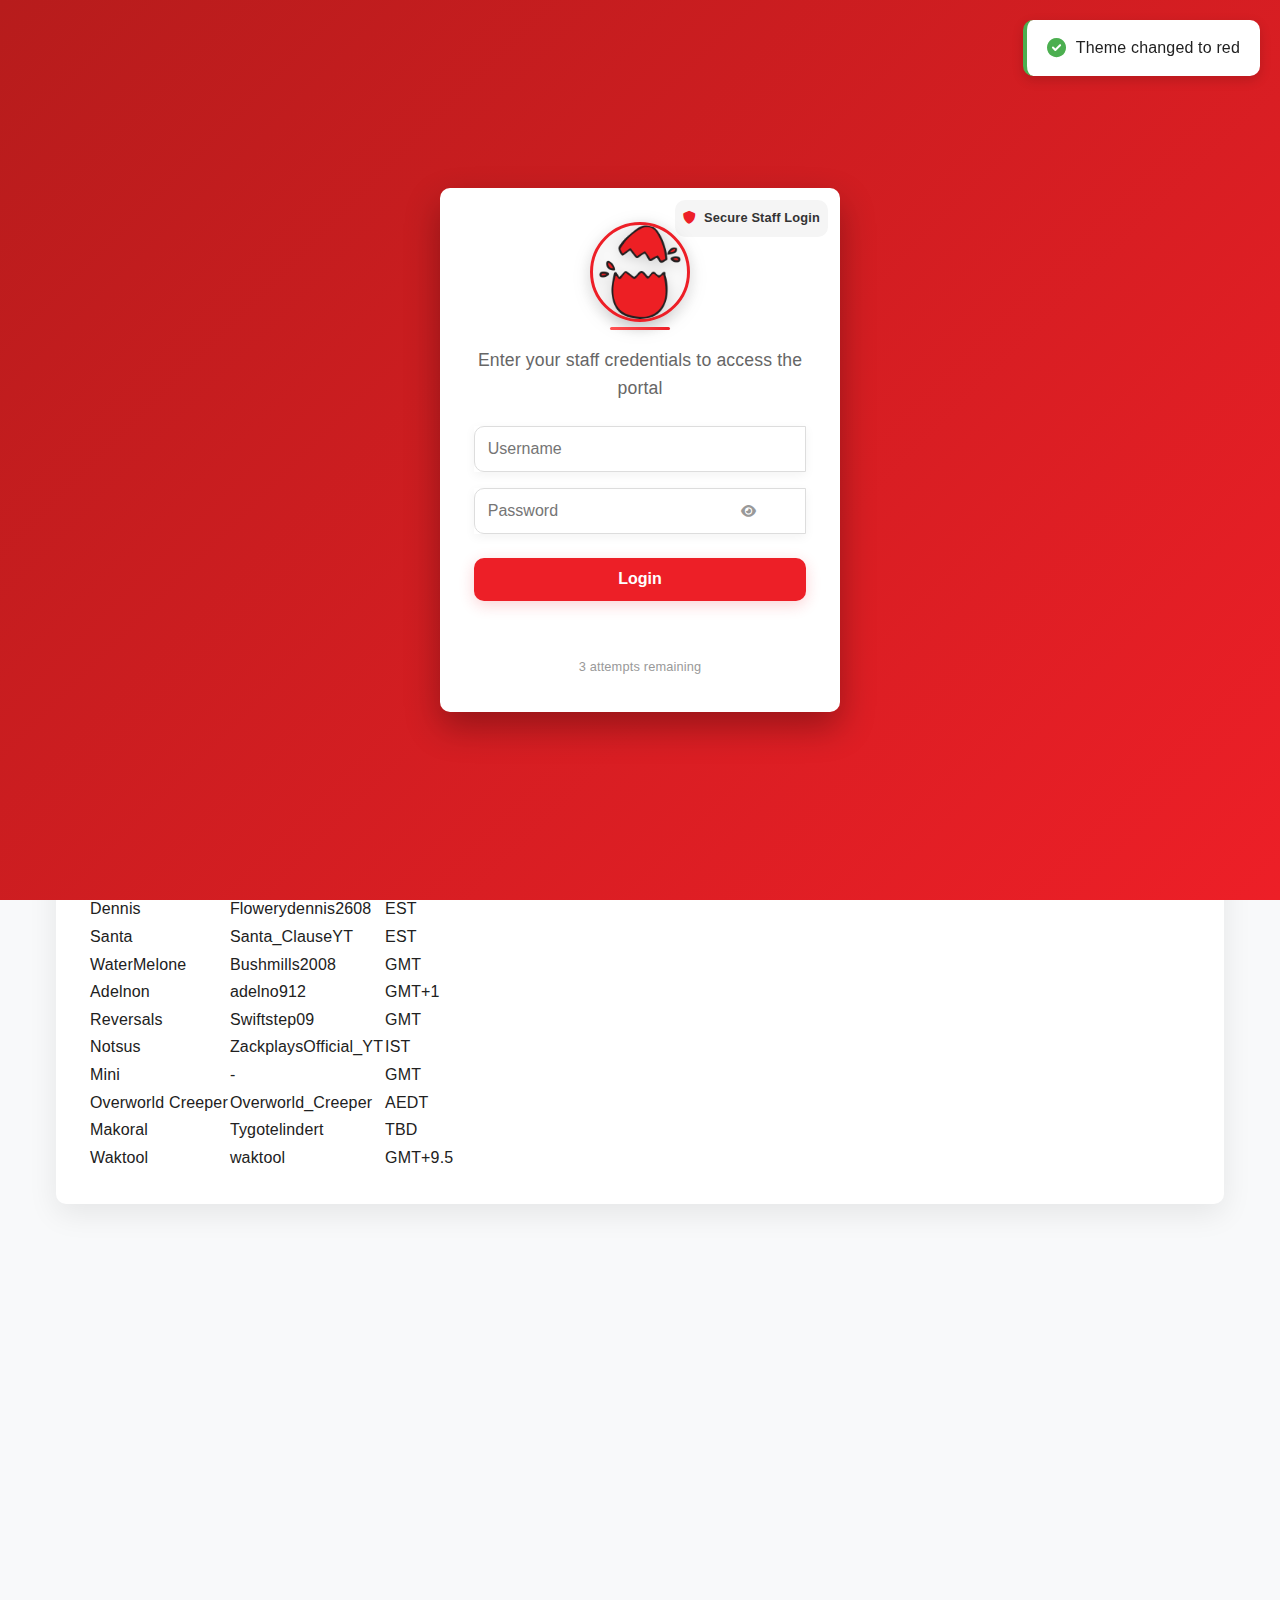
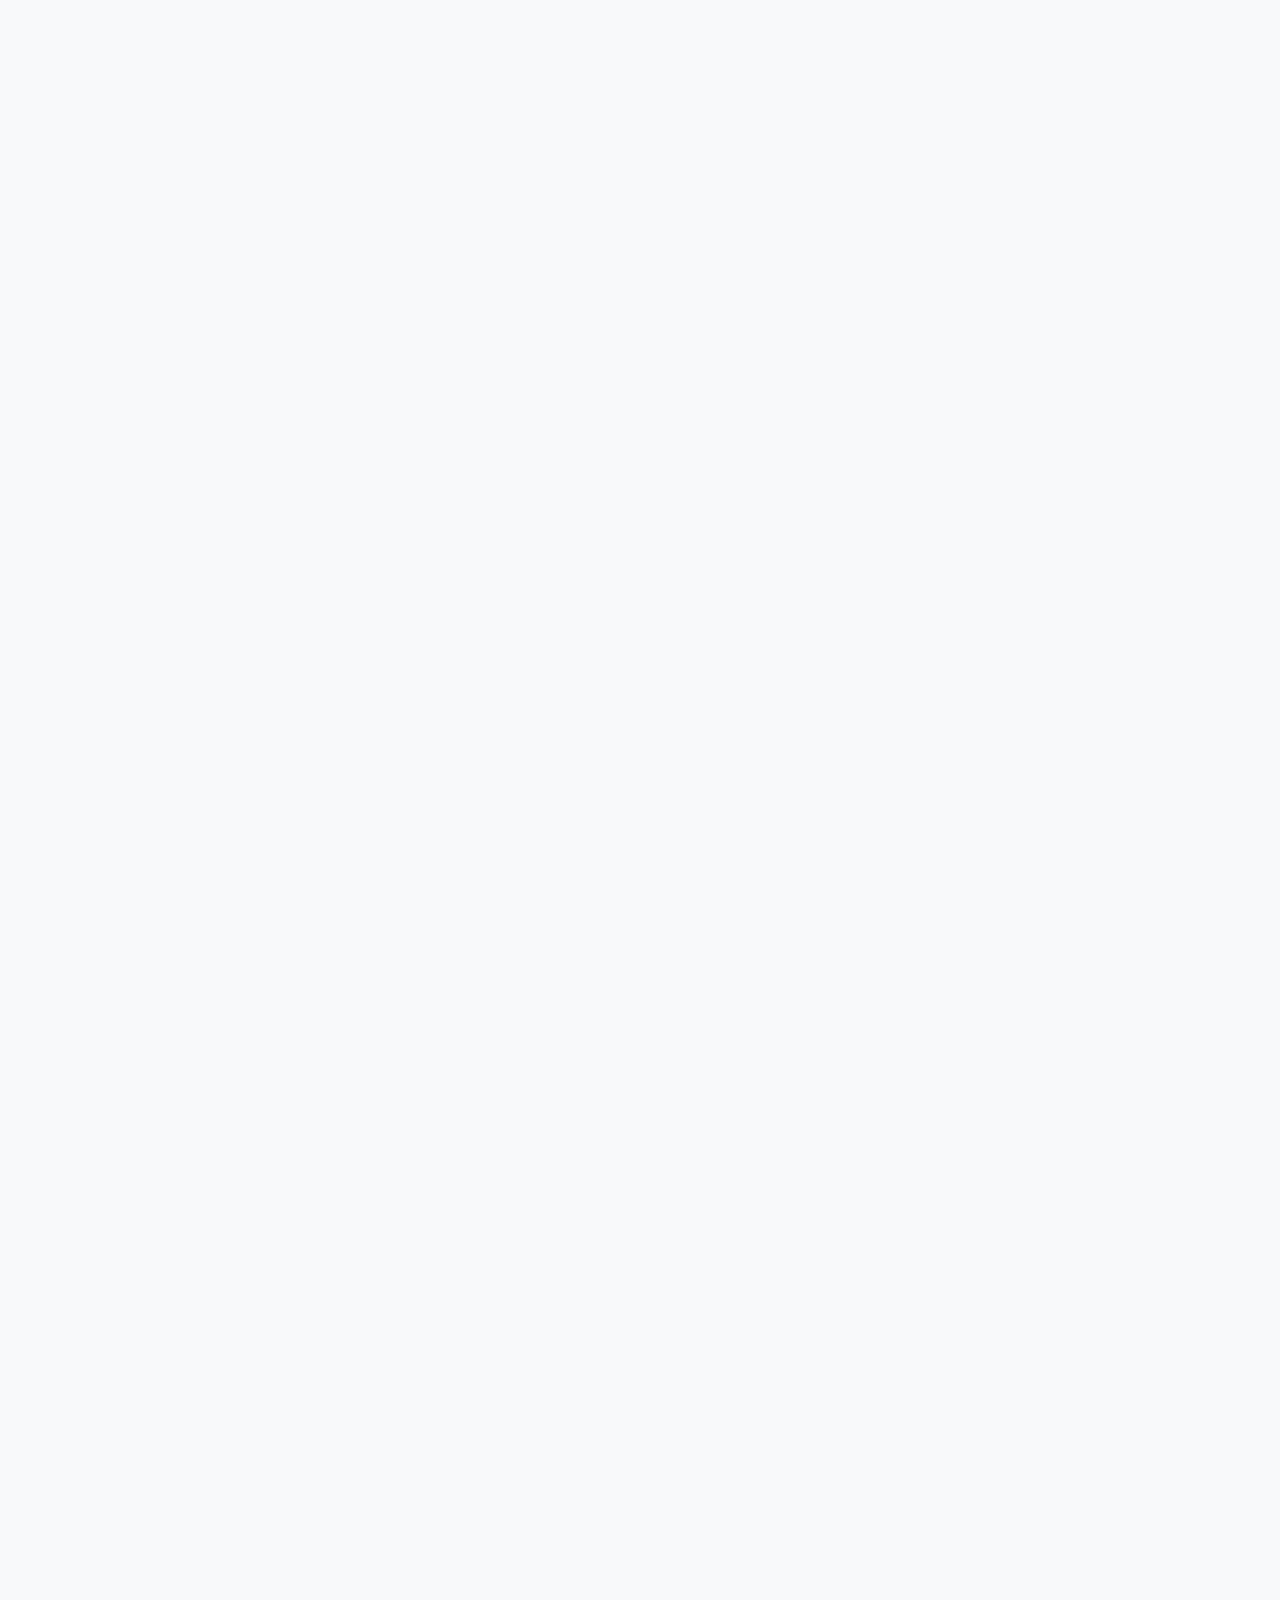
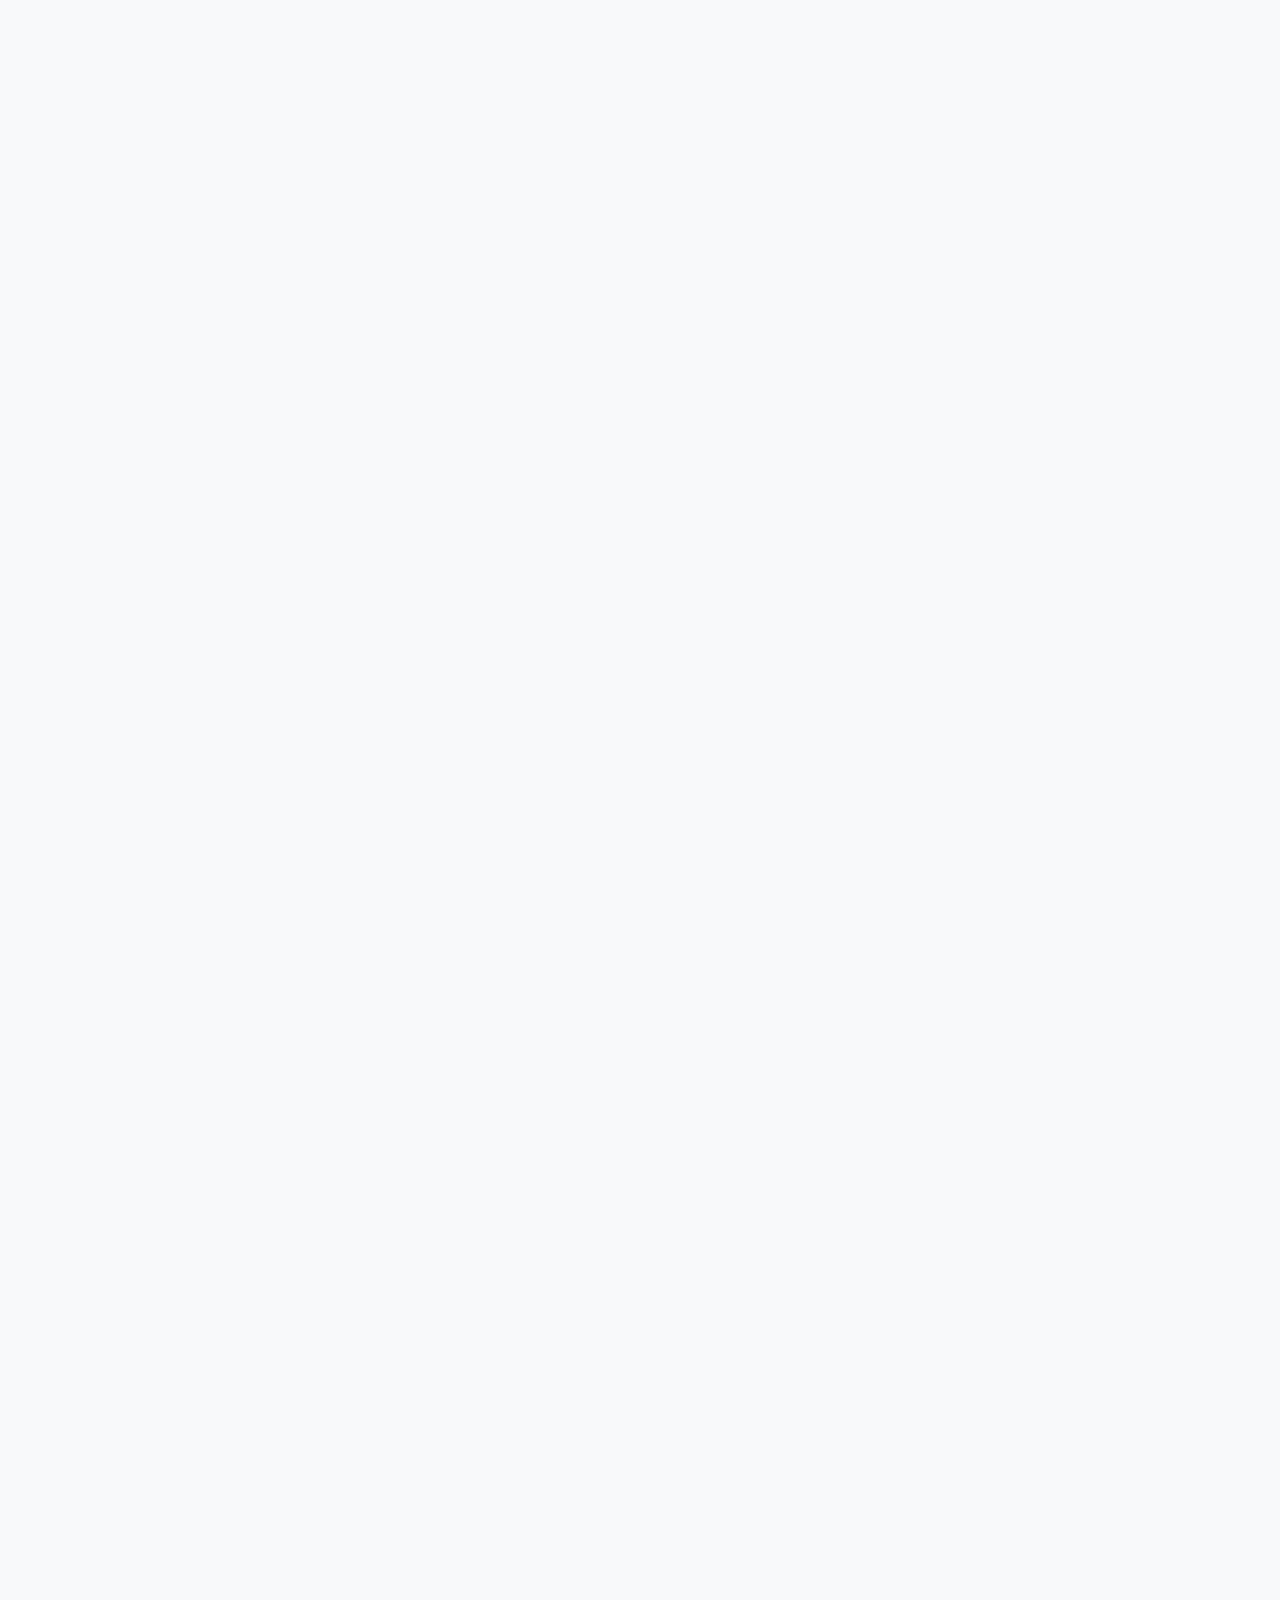
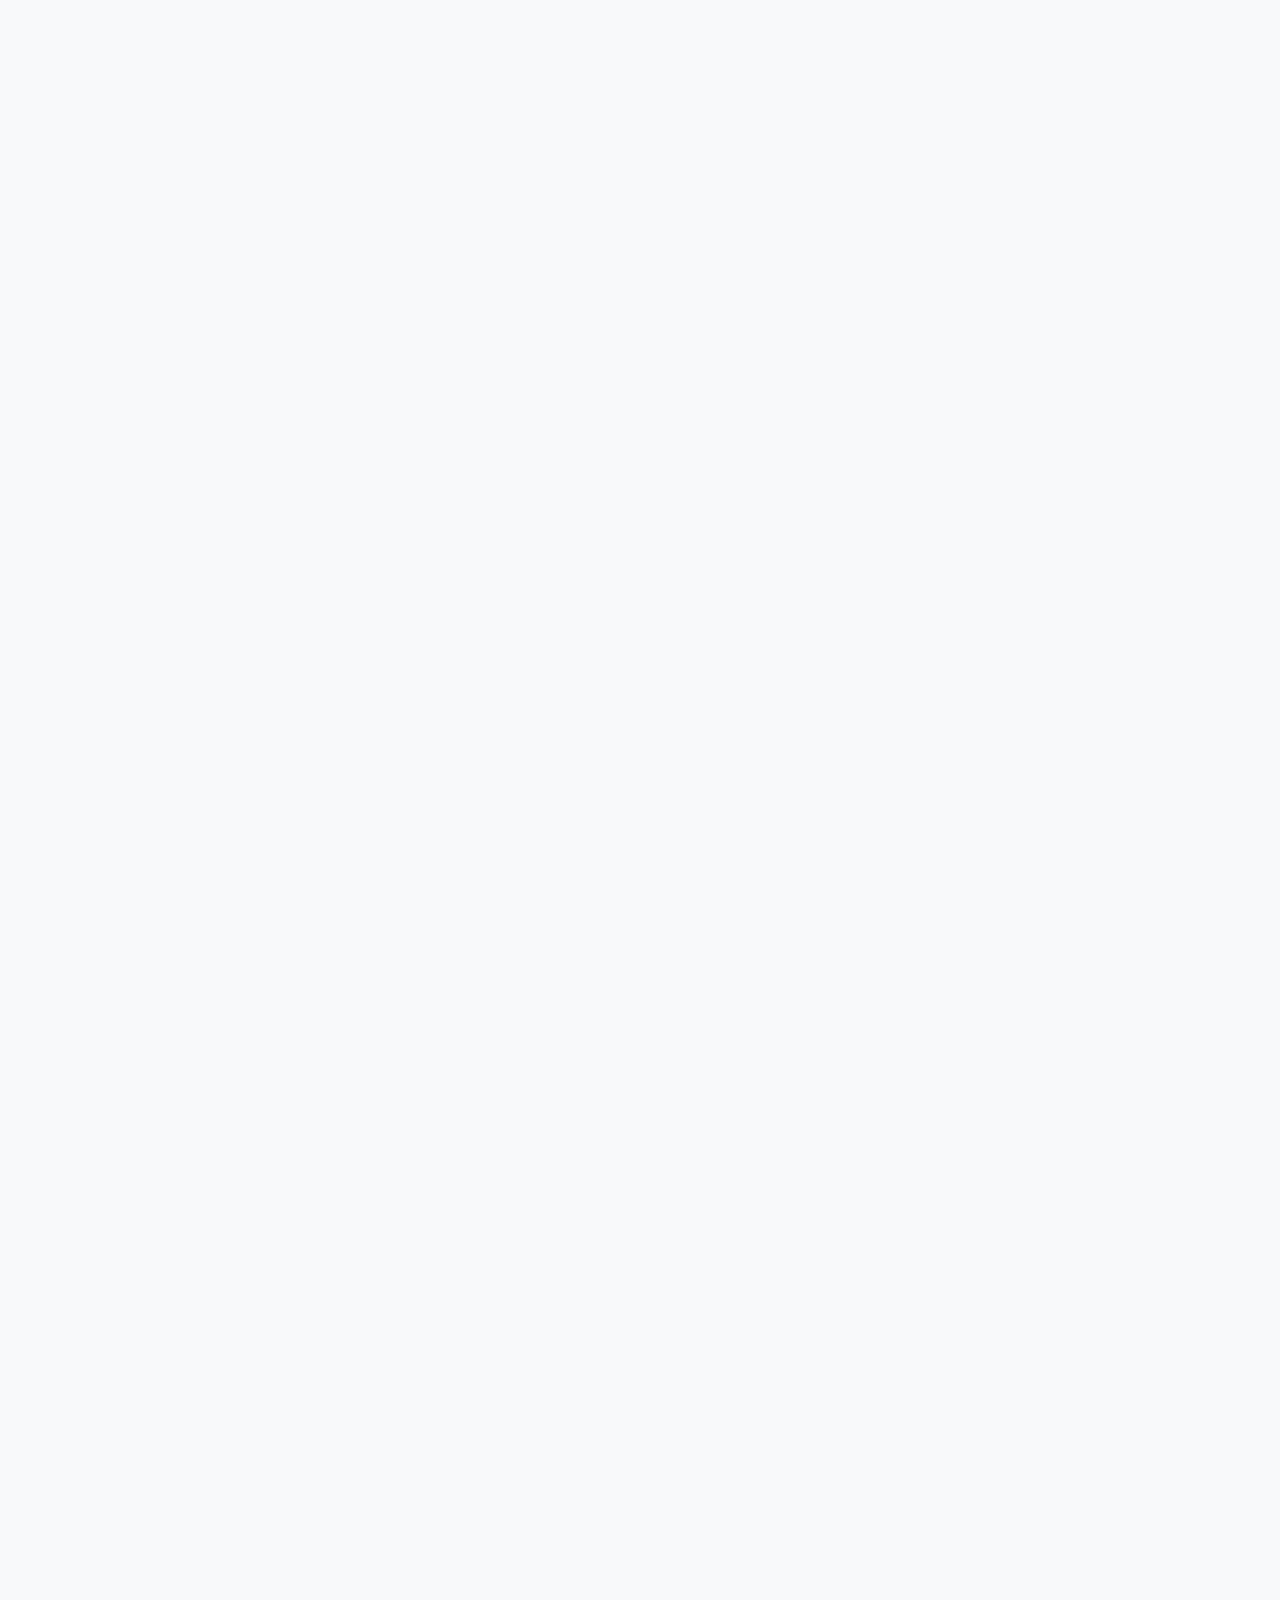
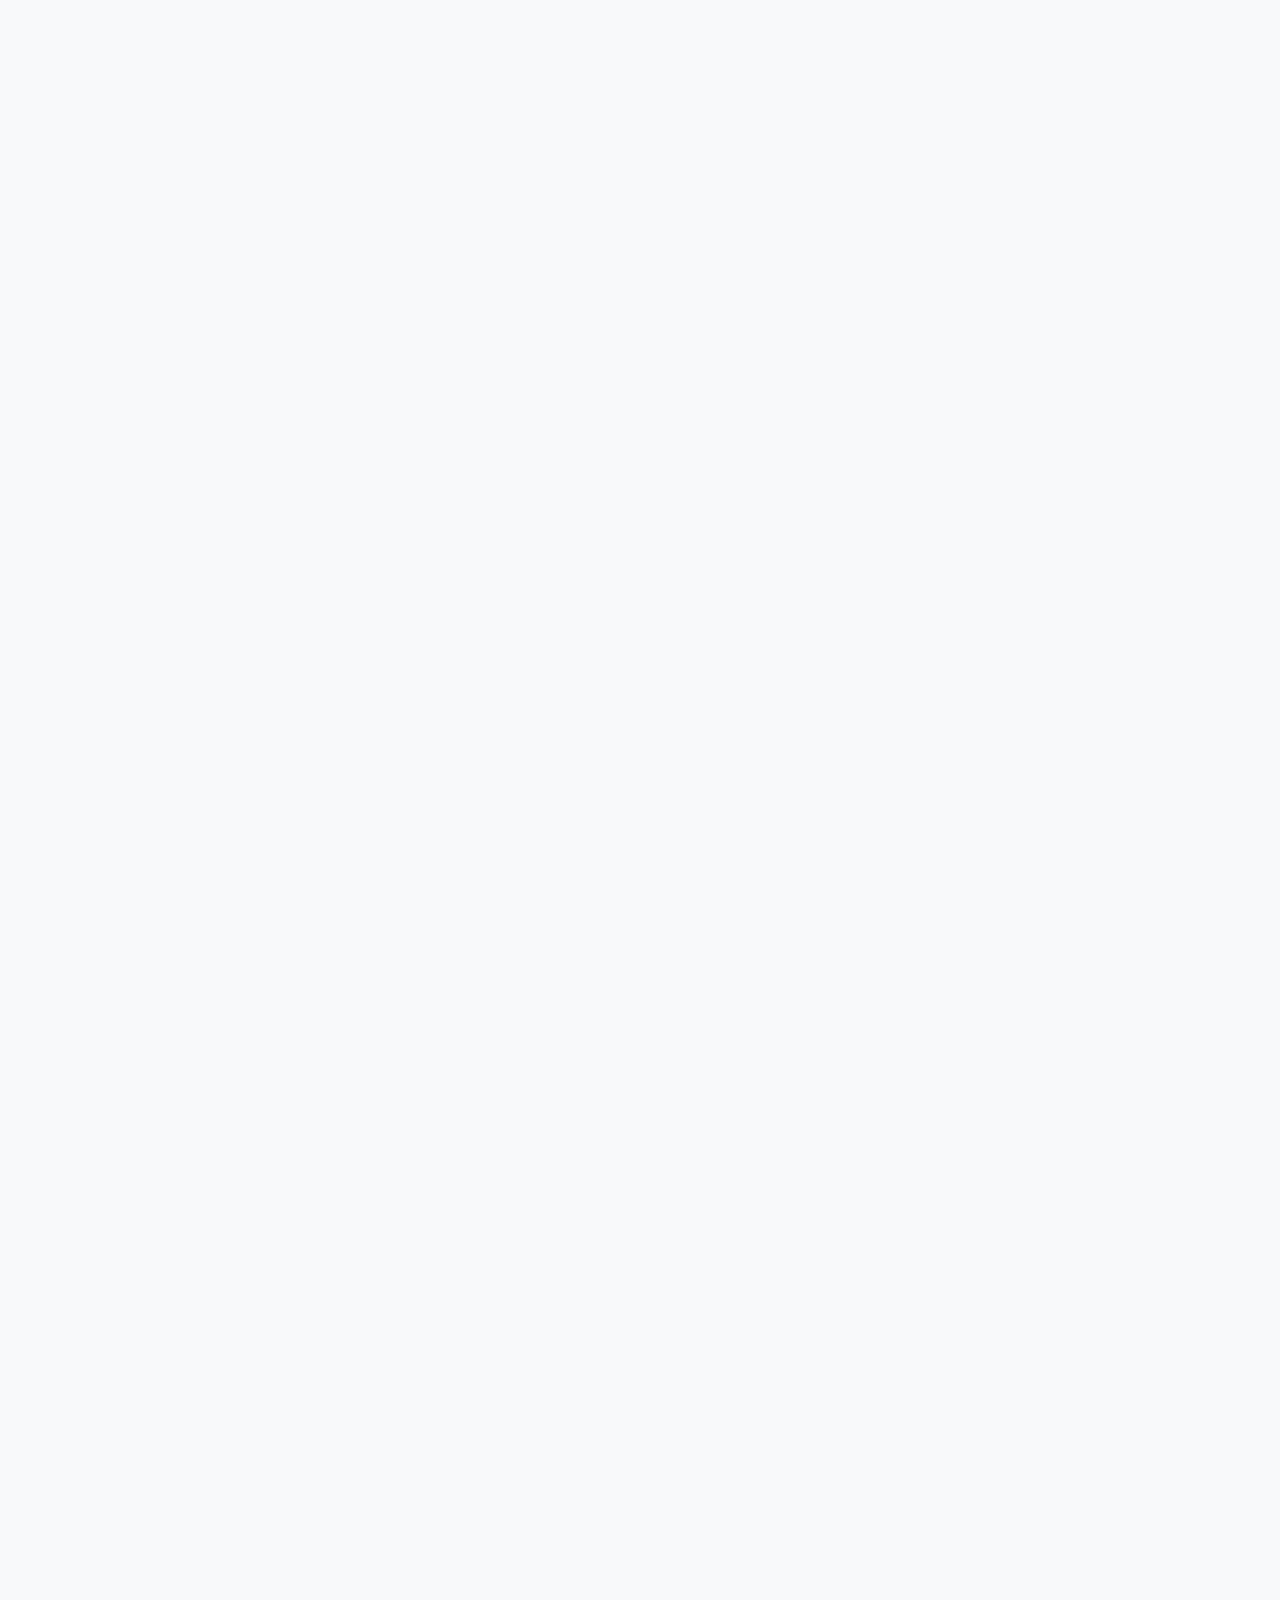
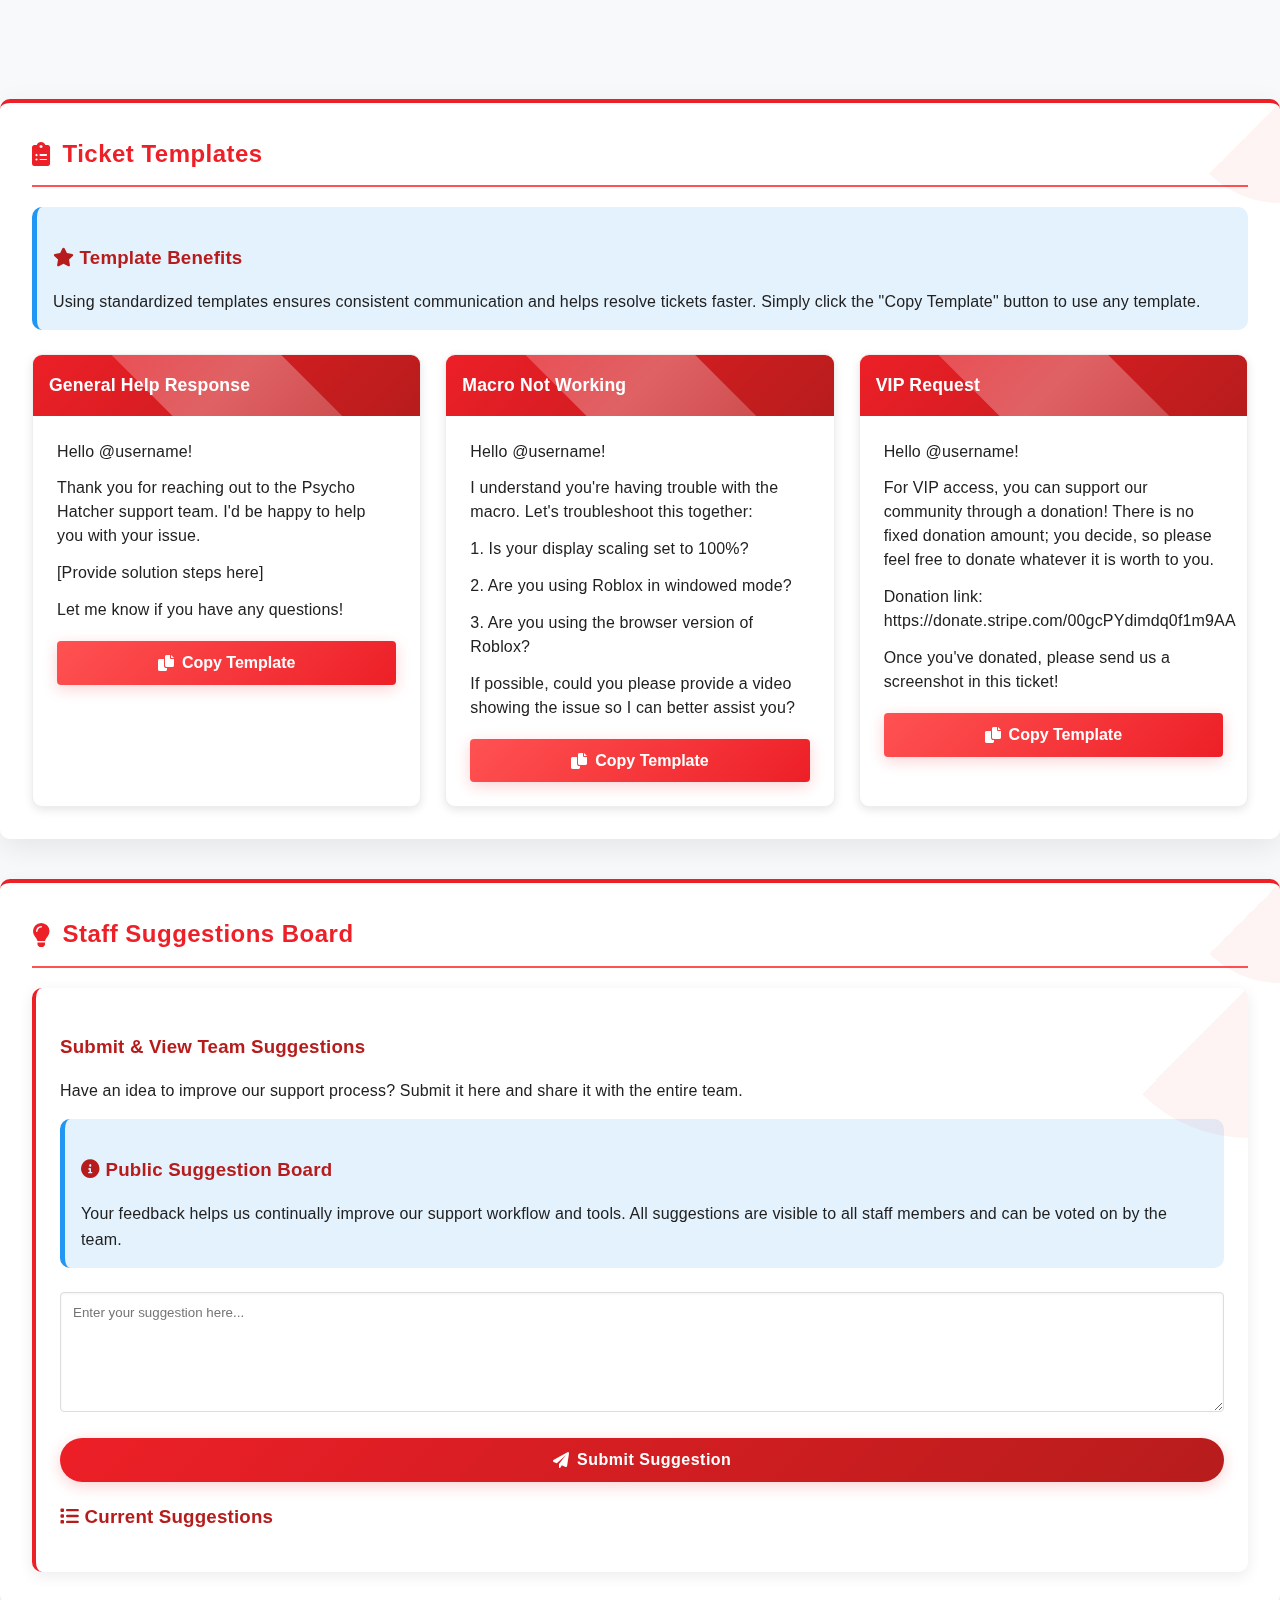
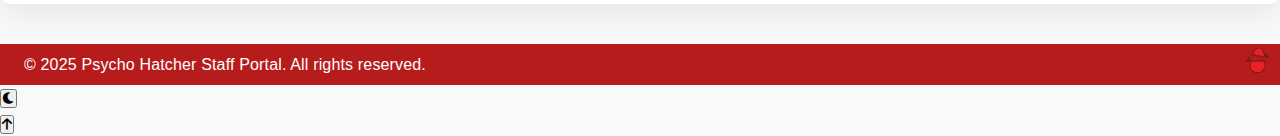
==== commit c32d2d51: "Update index.html" ====
--- a/index.html
+++ b/index.html
@@ -34,7 +34,7 @@
         <ul>
             <li><a href="#guidelines" class="active">Guidelines</a></li>
             <li><a href="#staff-list">Staff List</a></li>
-            <li><a href="#troubleshooting">Troubleshooting</a></li>
+            <li><a href="guides.html" target="_blank">Guides Portal</a></li>
             <li><a href="#scripts">Support Scripts</a></li>
             <li><a href="#clan-info">Clan Info</a></li>
             <li><a href="#bug-responses">Bug Responses</a></li>
@@ -67,40 +67,72 @@
         <section id="staff-list" class="section-card">
             <h2><i class="fas fa-users"></i> Staff List & Timezones</h2>
             <div class="staff-container">
-                <div class="staff-column">
-                    <h3>Roblox Usernames</h3>
-                    <ul class="staff-list">
-                        <li><span class="staff-name">Adelnon</span> - adelno912</li>
-                        <li><span class="staff-name">Creeper</span> - Overworld_Creeper</li>
-                        <li><span class="staff-name">Crazy</span> - CrazyPlayerM100</li>
-                        <li><span class="staff-name">Dennis</span> - Flowerydennis2608</li>
-                        <li><span class="staff-name">Makoral</span> - Tygotelindert</li>
-                        <li><span class="staff-name">Mini</span> - MiniUser</li>
-                        <li><span class="staff-name">Mo</span> - MoPsychoO</li>
-                        <li><span class="staff-name">Notsus</span> - ZackplaysOfficial_YT</li>
-                        <li><span class="staff-name">Reversals</span> - Swiftstep09</li>
-                        <li><span class="staff-name">Santa</span> - Santa_ClauseYT</li>
-                        <li><span class="staff-name">Waktool</span> - waktool</li>
-                        <li><span class="staff-name">Watermelon</span> - Bushmills2008</li>
-                    </ul>
-                </div>
-                <div class="staff-column">
-                    <h3>Timezones</h3>
-                    <ul class="timezone-list">
-                        <li><span class="staff-name">Adelnon</span> - GMT+1</li>
-                        <li><span class="staff-name">Creeper</span> - AEDT</li>
-                        <li><span class="staff-name">Crazy</span> - TBD</li>
-                        <li><span class="staff-name">Dennis</span> - EST</li>
-                        <li><span class="staff-name">Makoral</span> - TBD</li>
-                        <li><span class="staff-name">Mini</span> - GMT</li>
-                        <li><span class="staff-name">Mo</span> - CST</li>
-                        <li><span class="staff-name">Notsus</span> - IST</li>
-                        <li><span class="staff-name">Reversals</span> - GMT</li>
-                        <li><span class="staff-name">Santa</span> - EST</li>
-                        <li><span class="staff-name">Waktool</span> - GMT+9.5</li>
-                        <li><span class="staff-name">Watermelon</span> - GMT</li>
-                    </ul>
-                </div>
+                <table class="staff-table">
+                    <thead>
+                        <tr>
+                            <th>Name</th>
+                            <th>Roblox Username</th>
+                            <th>Timezone</th>
+                        </tr>
+                    </thead>
+                    <tbody>
+                        <tr>
+                            <td>Dr. Mo Psycho</td>
+                            <td>MoPsychoO</td>
+                            <td>CST</td>
+                        </tr>
+                        <tr>
+                            <td>Dennis</td>
+                            <td>Flowerydennis2608</td>
+                            <td>EST</td>
+                        </tr>
+                        <tr>
+                            <td>Santa</td>
+                            <td>Santa_ClauseYT</td>
+                            <td>EST</td>
+                        </tr>
+                        <tr>
+                            <td>WaterMelone</td>
+                            <td>Bushmills2008</td>
+                            <td>GMT</td>
+                        </tr>
+                        <tr>
+                            <td>Adelnon</td>
+                            <td>adelno912</td>
+                            <td>GMT+1</td>
+                        </tr>
+                        <tr>
+                            <td>Reversals</td>
+                            <td>Swiftstep09</td>
+                            <td>GMT</td>
+                        </tr>
+                        <tr>
+                            <td>Notsus</td>
+                            <td>ZackplaysOfficial_YT</td>
+                            <td>IST</td>
+                        </tr>
+                        <tr>
+                            <td>Mini</td>
+                            <td>-</td>
+                            <td>GMT</td>
+                        </tr>
+                        <tr>
+                            <td>Overworld Creeper</td>
+                            <td>Overworld_Creeper</td>
+                            <td>AEDT</td>
+                        </tr>
+                        <tr>
+                            <td>Makoral</td>
+                            <td>Tygotelindert</td>
+                            <td>TBD</td>
+                        </tr>
+                        <tr>
+                            <td>Waktool</td>
+                            <td>waktool</td>
+                            <td>GMT+9.5</td>
+                        </tr>
+                    </tbody>
+                </table>
             </div>
         </section>
 
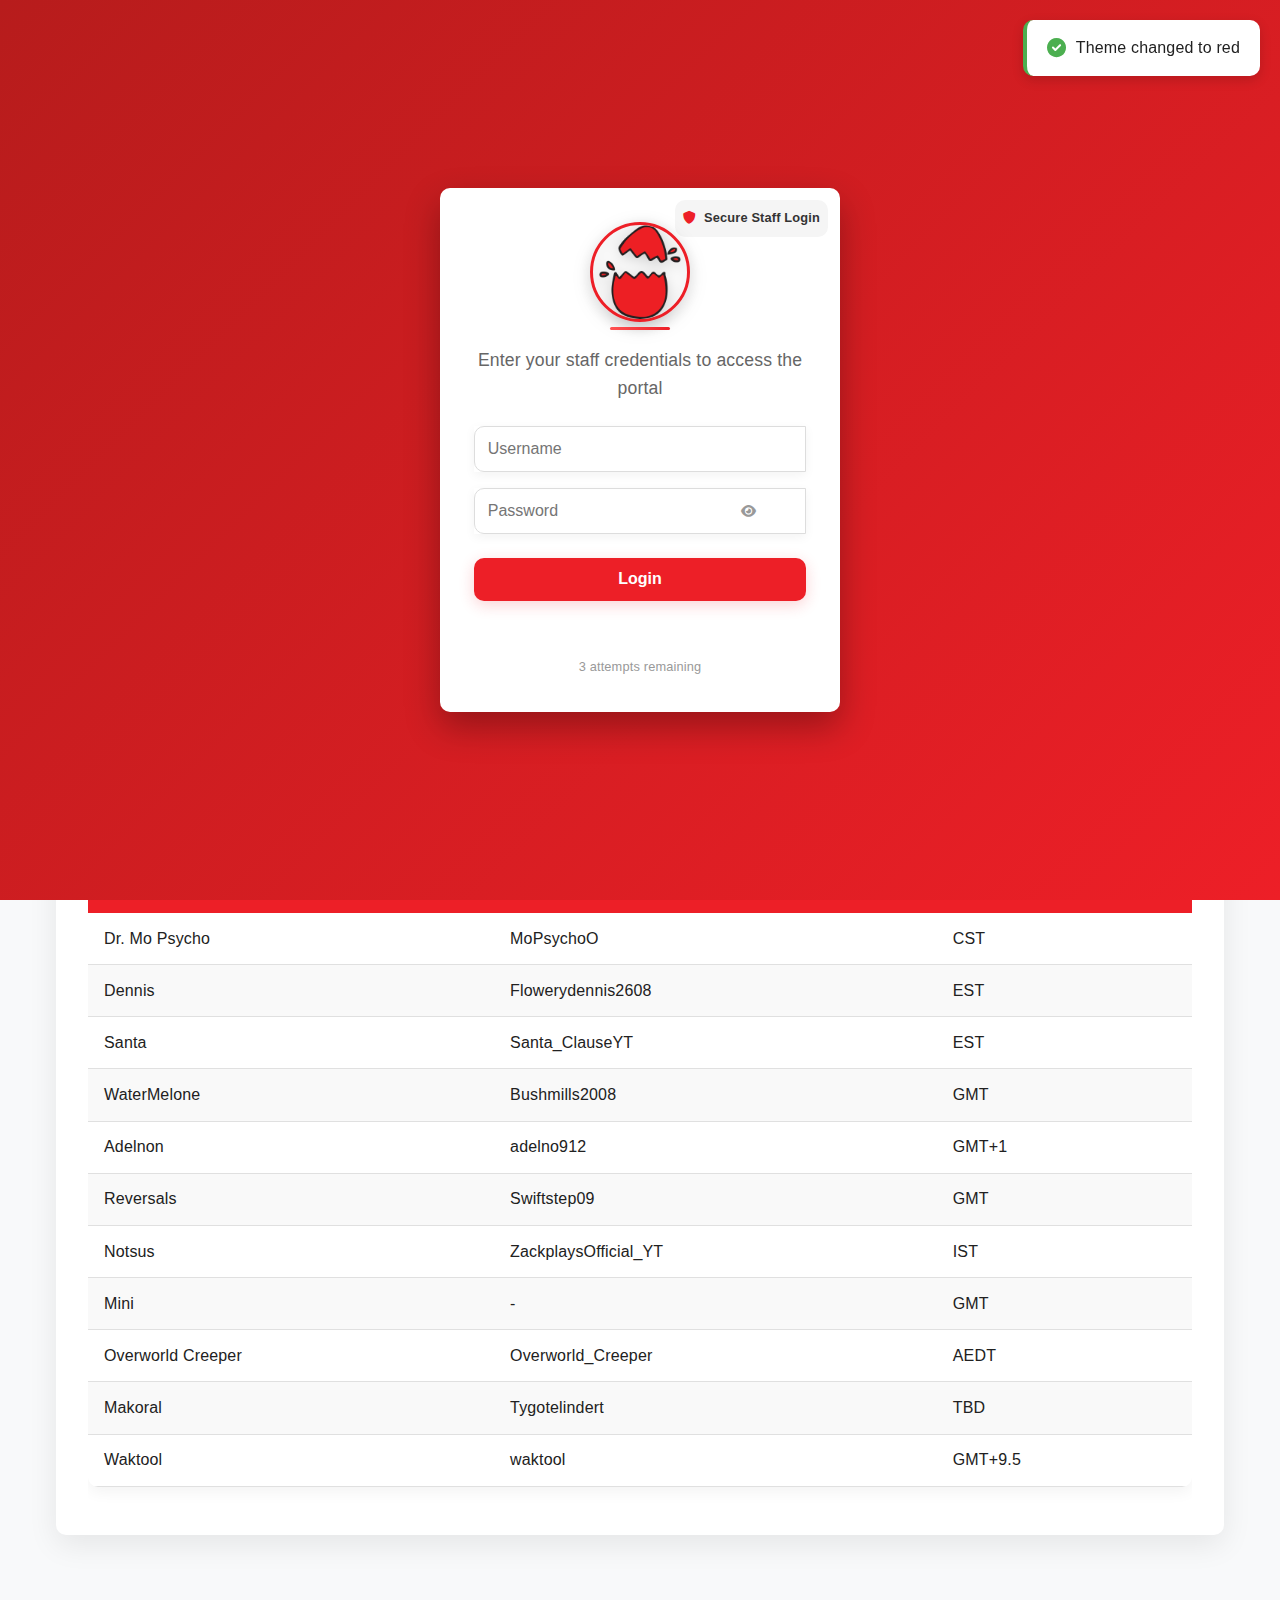
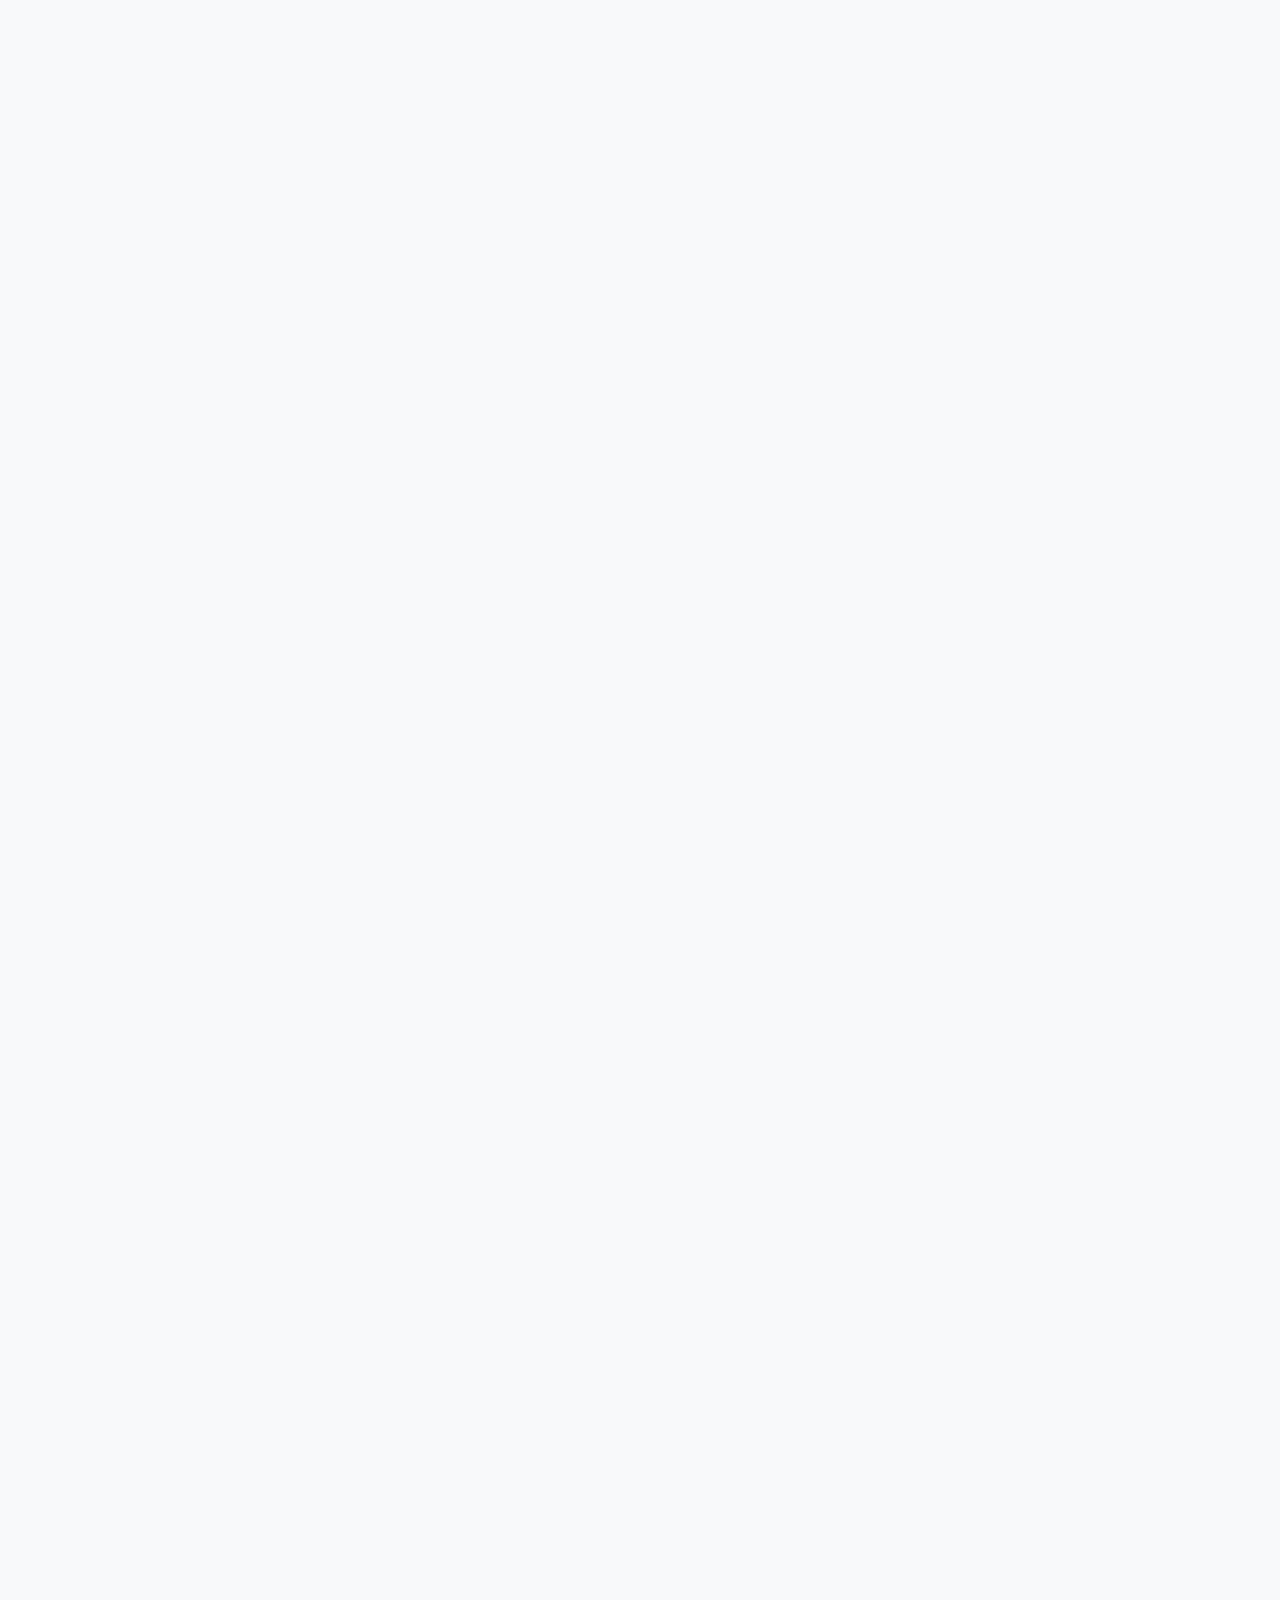
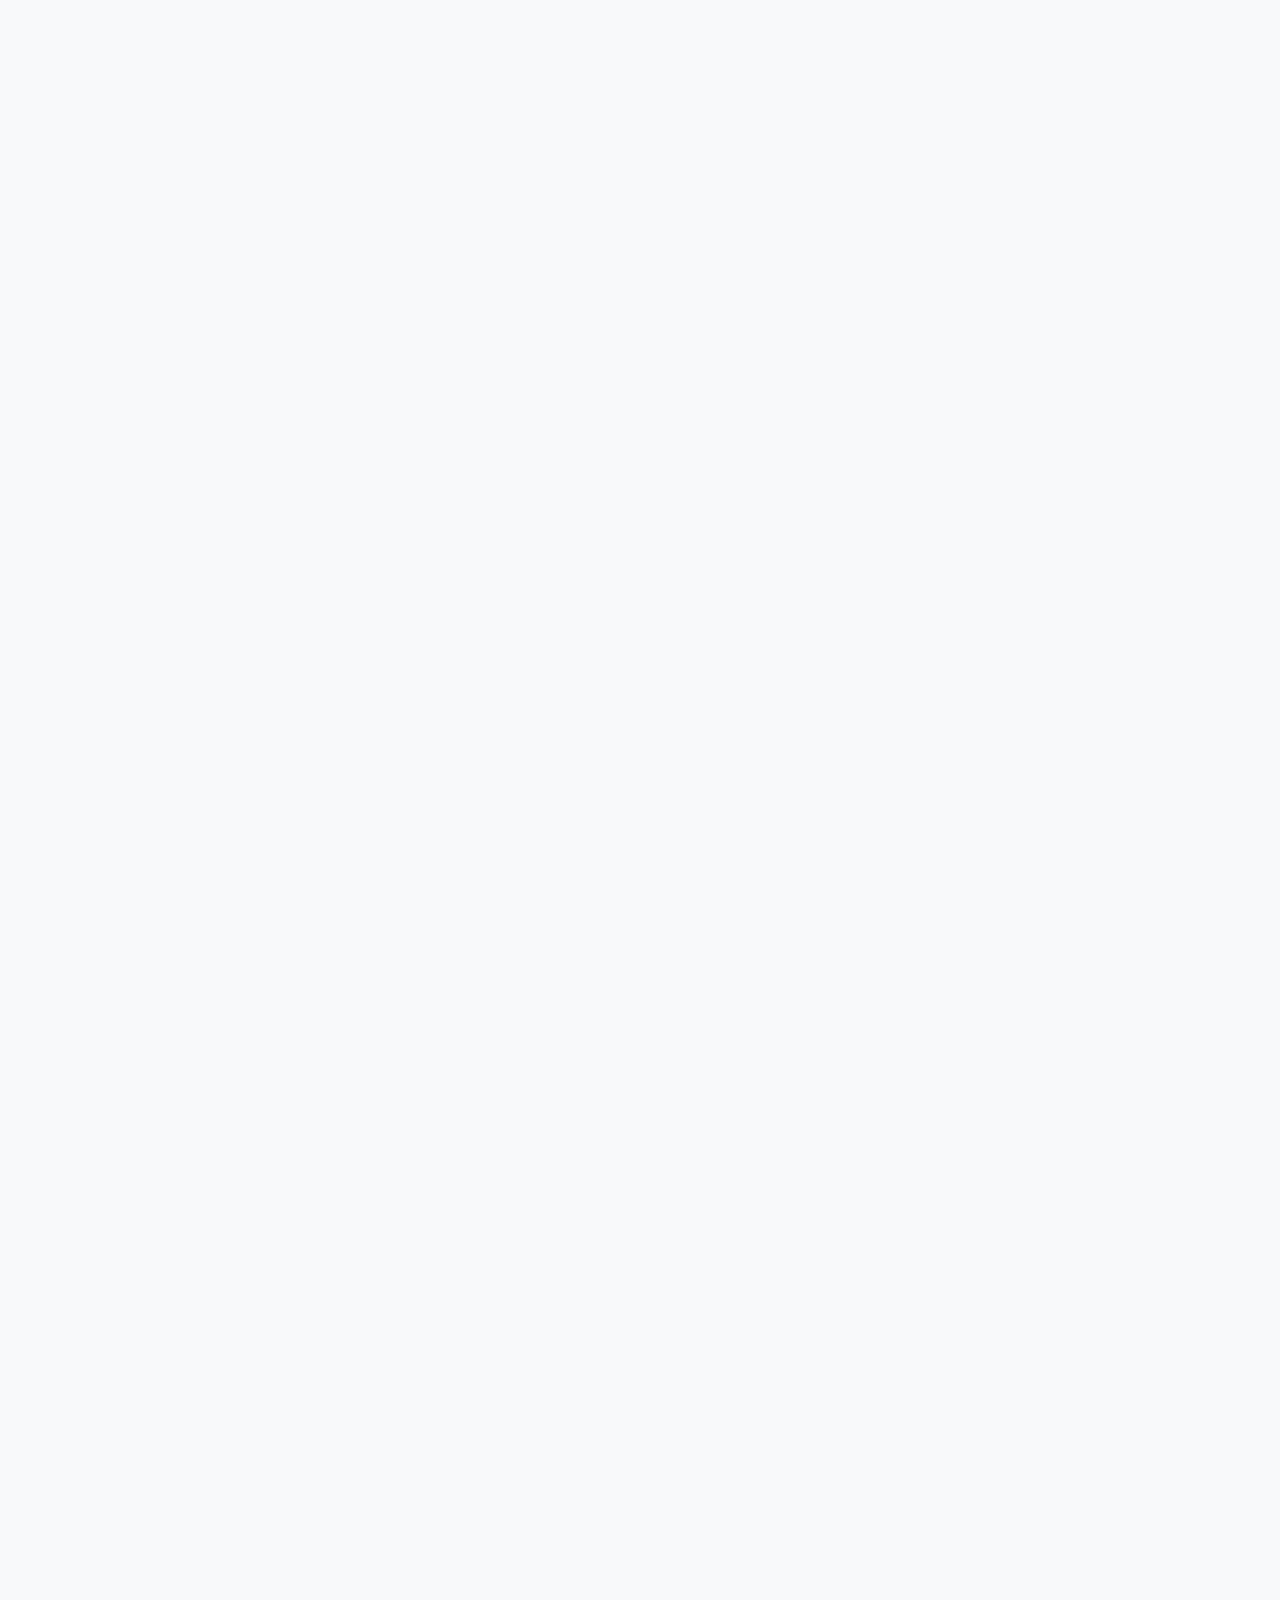
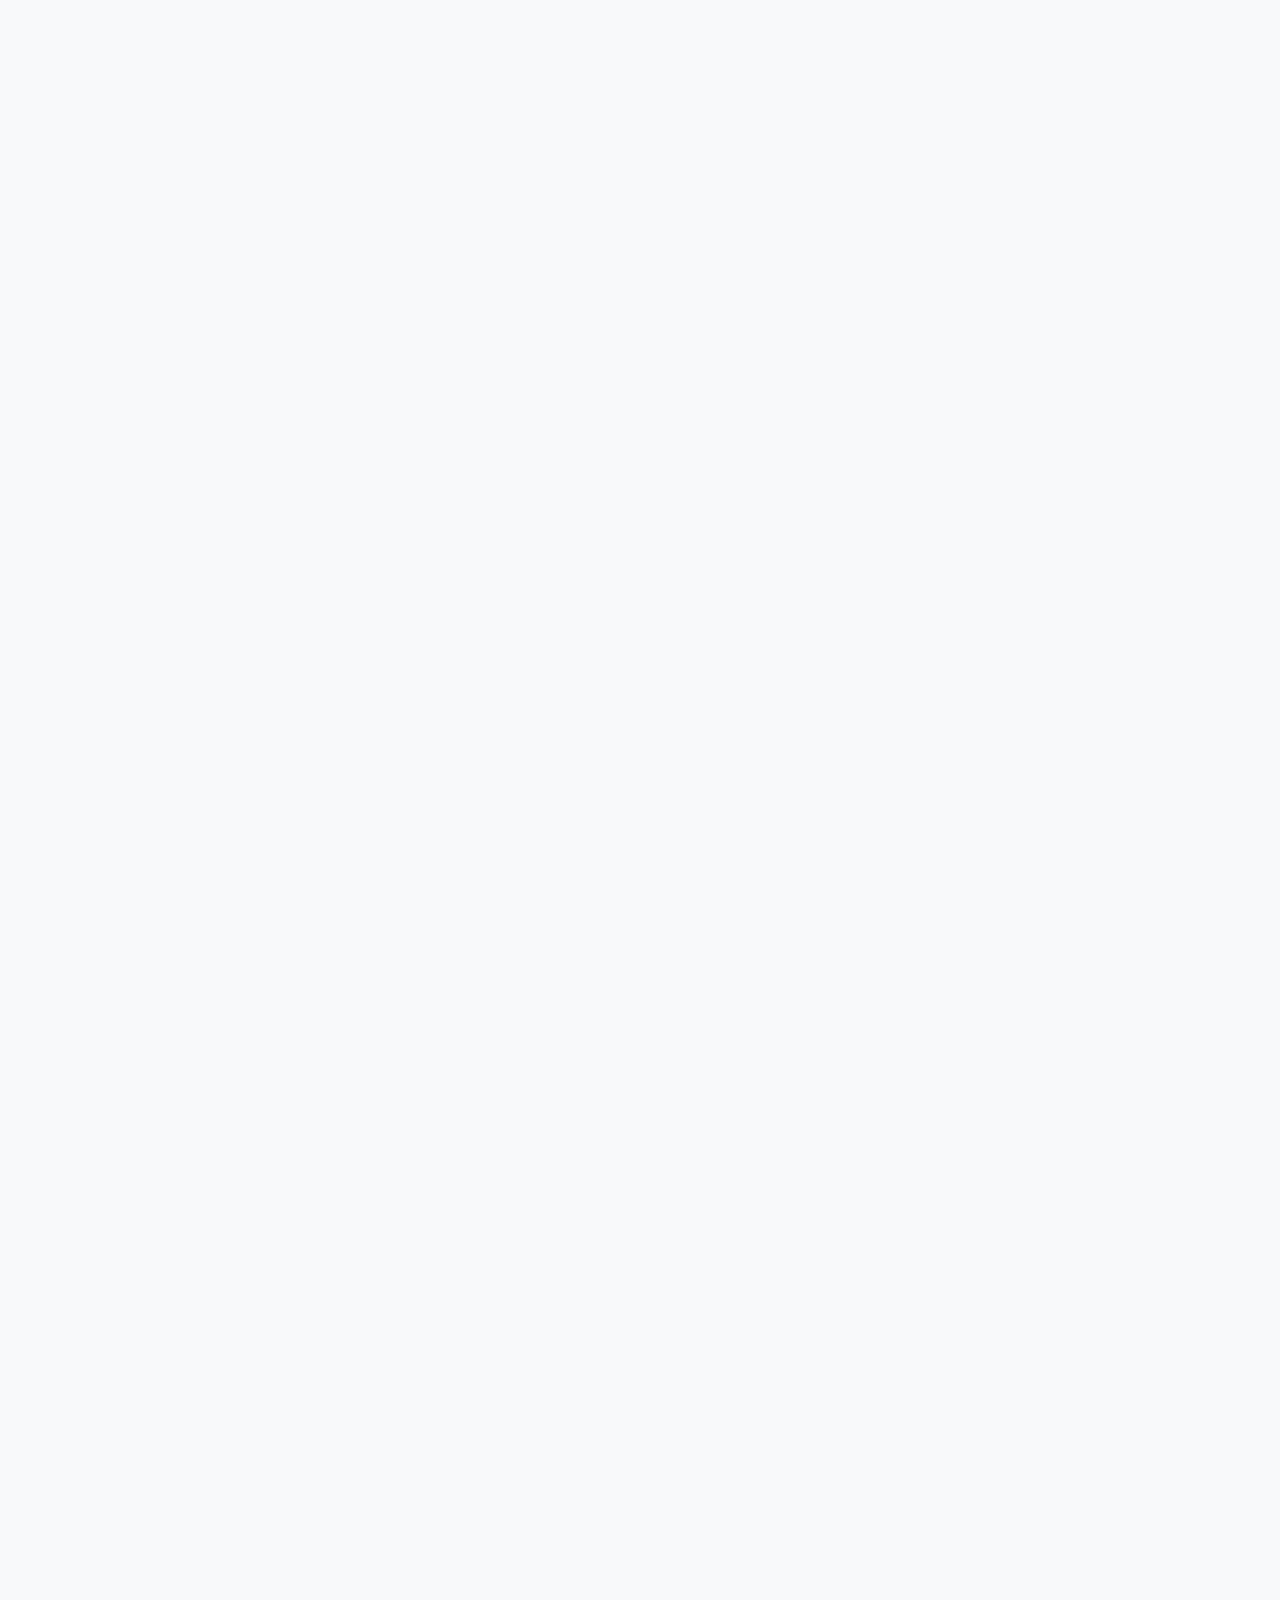
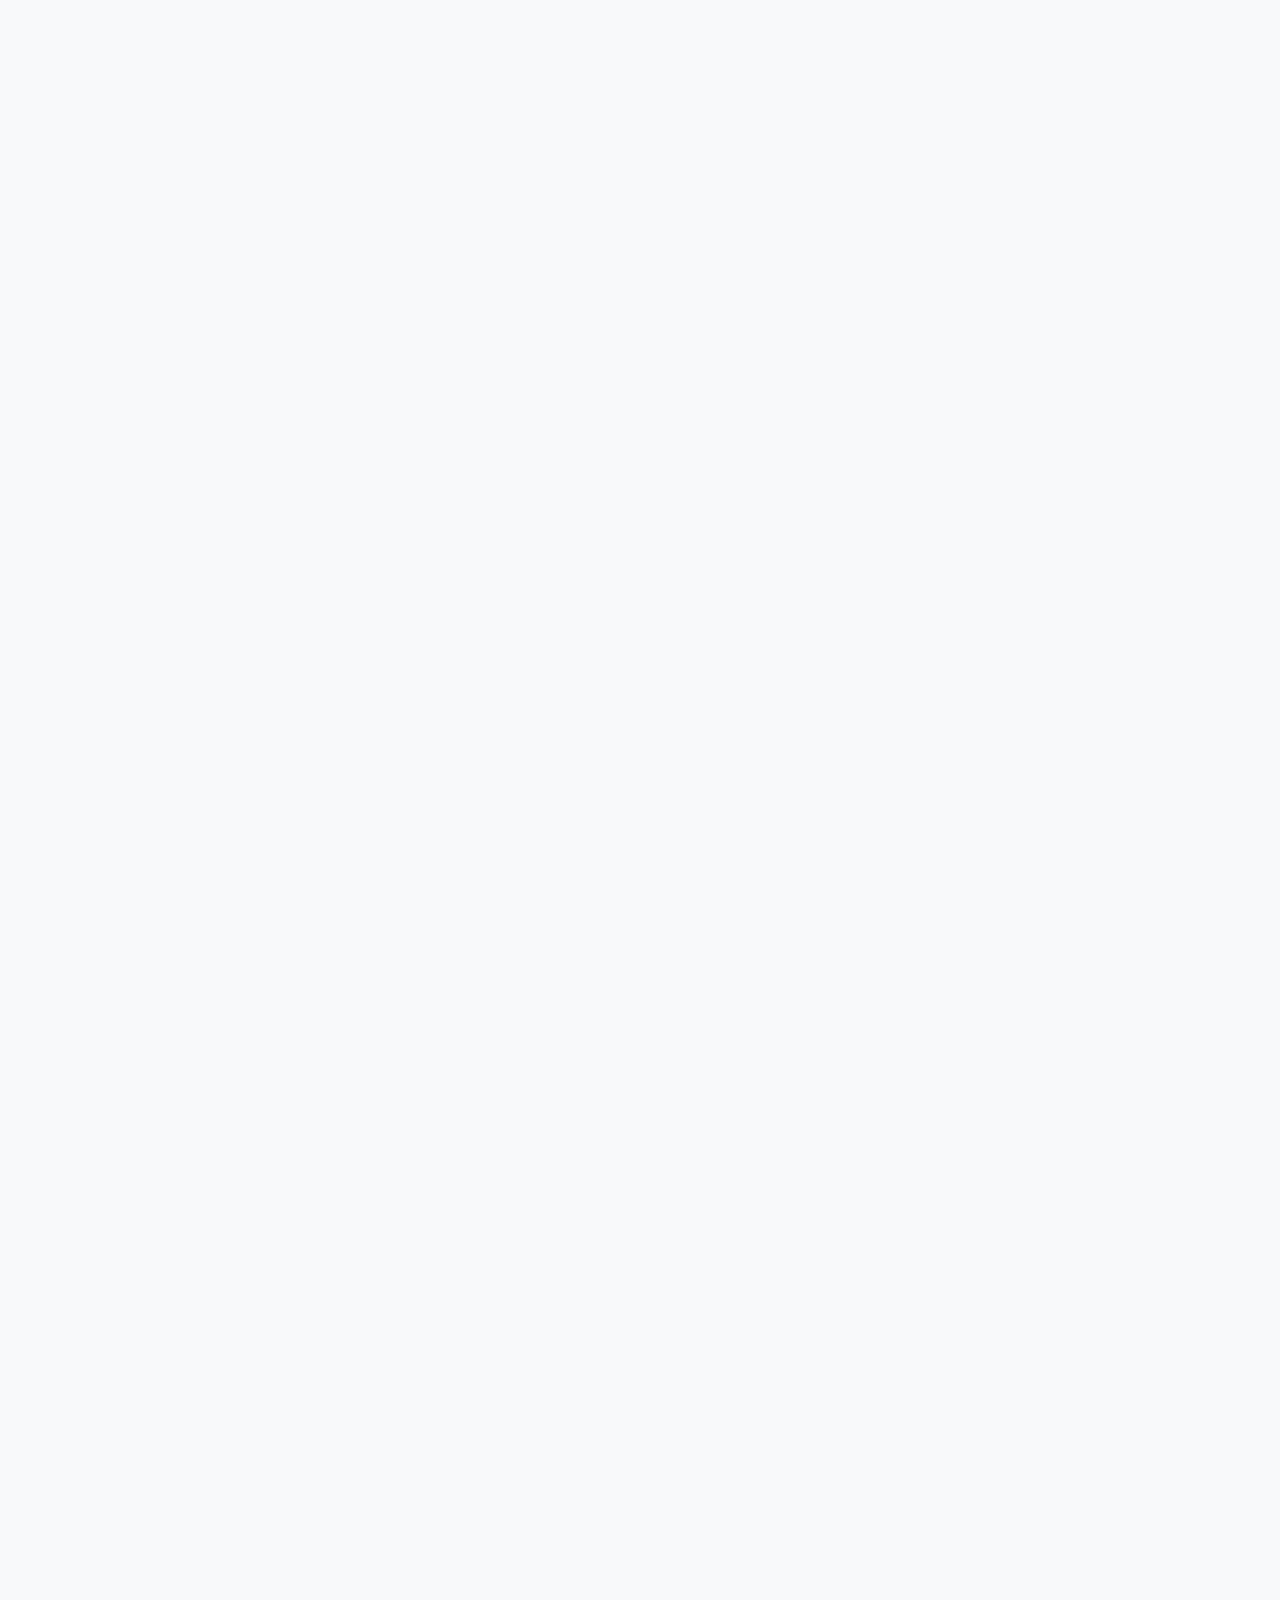
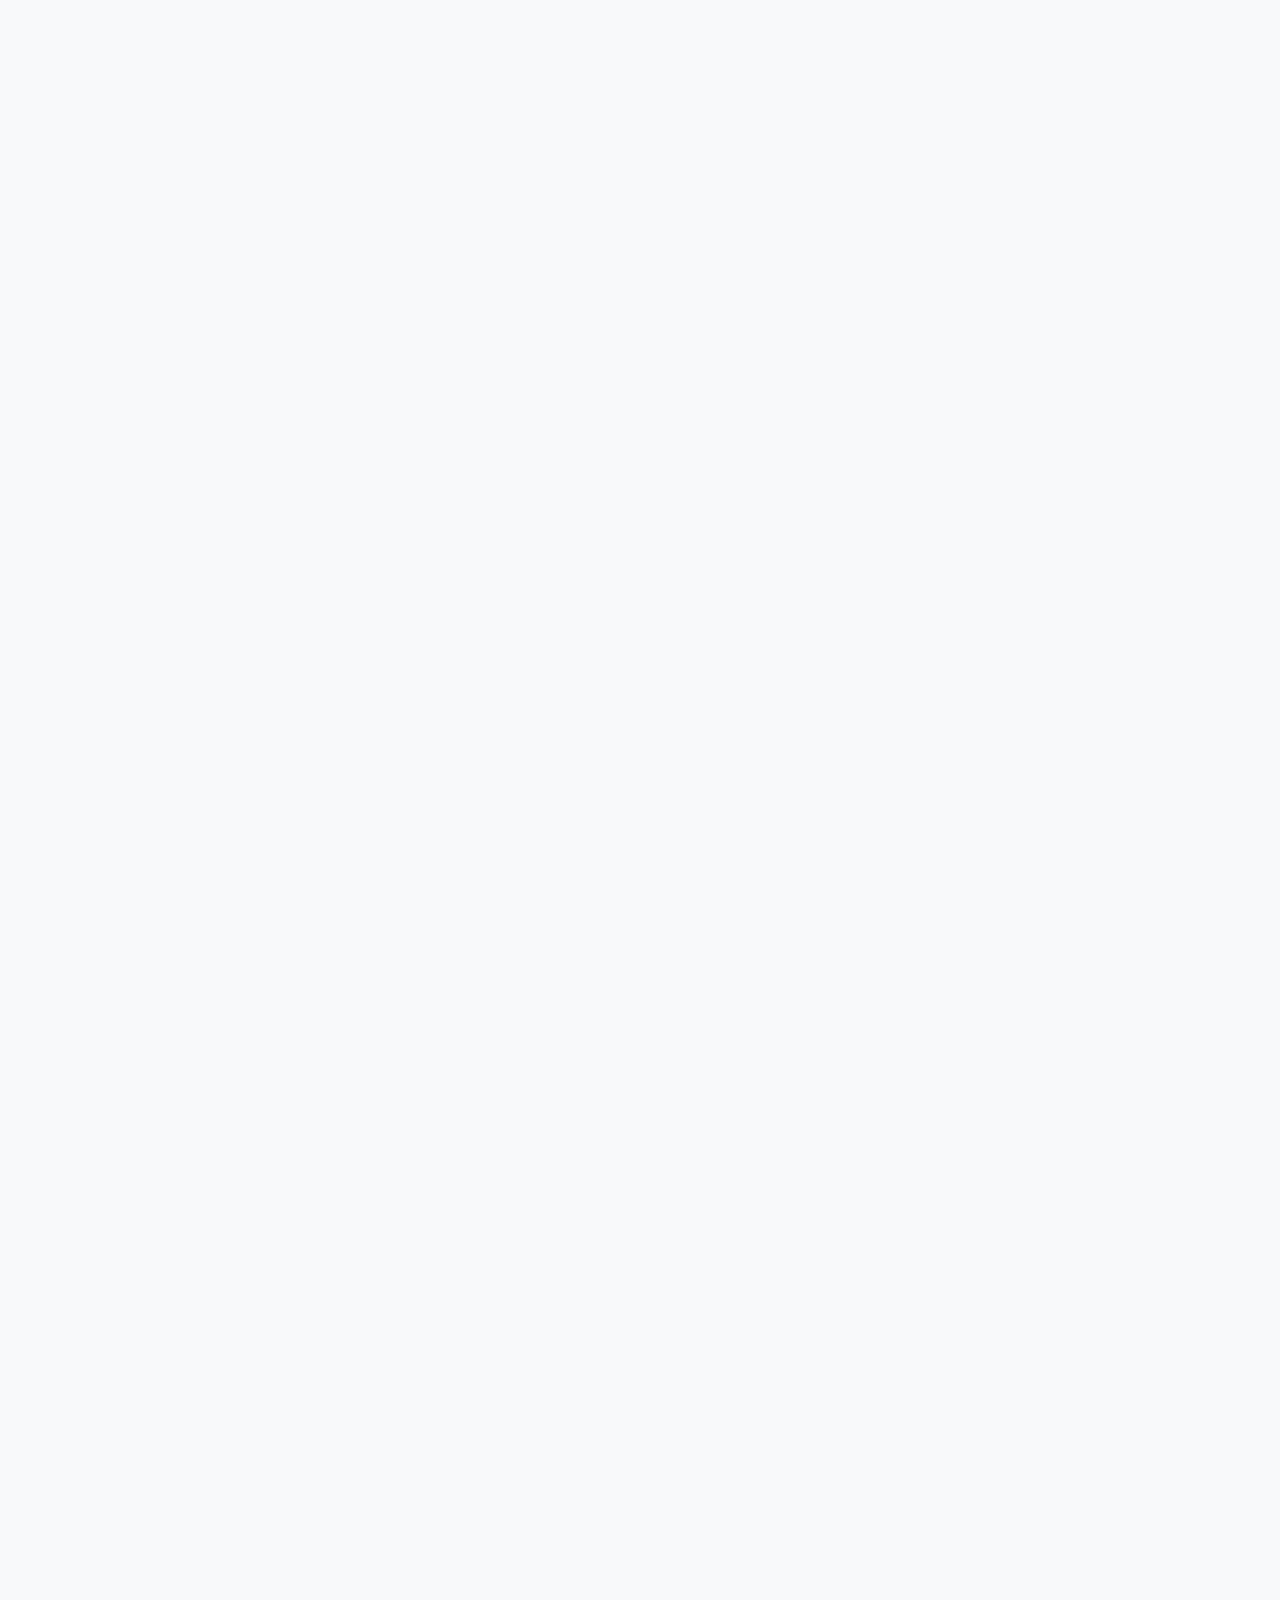
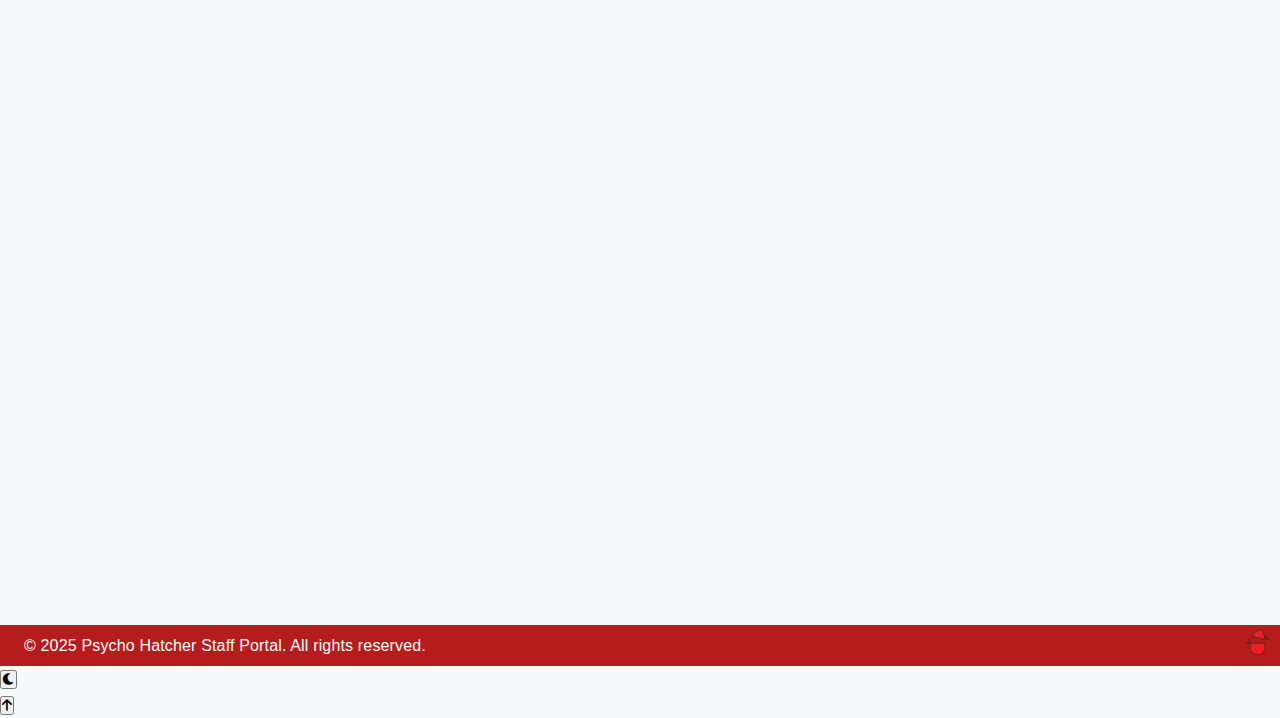
==== commit 7ffadbfd: "Update index.html" ====
--- a/index.html
+++ b/index.html
@@ -34,13 +34,12 @@
         <ul>
             <li><a href="#guidelines" class="active">Guidelines</a></li>
             <li><a href="#staff-list">Staff List</a></li>
-            <li><a href="guides.html" target="_blank">Guides Portal</a></li>
+            <li><a href="guides.html">Guides Portal</a></li>
             <li><a href="#scripts">Support Scripts</a></li>
             <li><a href="#clan-info">Clan Info</a></li>
             <li><a href="#bug-responses">Bug Responses</a></li>
             <li><a href="#vip-info">VIP Info</a></li>
             <li><a href="#interview-questions">Interview Questions</a></li>
-            <li><a href="#vip-welcome">VIP Welcome</a></li>
             <li><a href="#templates">Templates</a></li>
             <li><a href="#suggestions">Suggestions</a></li>
         </ul>
@@ -572,6 +571,12 @@
                 <div class="credential-box">
                     <p><strong>Username:</strong> staff-portal@psychohatcher.com</p>
                     <p><strong>Password:</strong> Tk9@R2s#L7pX$F3mQ!8zD</p>
+                </div>
+                
+                <h3>VIP Login Information</h3>
+                <div class="credential-box">
+                    <p><strong>Username:</strong> supteam@vip.psychohatcher</p>
+                    <p><strong>Password:</strong> uX_5yA^vKkiVuX_5yA^vKkiV</p>
                 </div>
             </div>
             
@@ -635,8 +640,6 @@
                 </div>
             </div>
         </section>
-    </main>
-
     <section id="templates" class="section-card">
         <h2><i class="fas fa-clipboard-list"></i> Ticket Templates</h2>
         <div class="alert-box">
--- a/style.css
+++ b/style.css
@@ -263,25 +263,41 @@
 
   /* Staff List Styles */
   .staff-container {
-    display: flex;
-    flex-wrap: wrap;
-    gap: 2rem;
-  }
-
-  .staff-column {
-    flex: 1;
-    min-width: 250px;
-  }
-
-  .staff-list,
-  .timezone-list {
-    list-style: none;
-  }
-
-  .staff-list li,
-  .timezone-list li {
-    padding: 0.5rem 0;
+    width: 100%;
+    overflow-x: auto;
+  }
+
+  .staff-table {
+    width: 100%;
+    border-collapse: collapse;
+    margin: 1rem 0;
+    box-shadow: 0 5px 15px rgba(0, 0, 0, 0.05);
+    border-radius: var(--border-radius);
+    overflow: hidden;
+  }
+
+  .staff-table thead {
+    background-color: var(--primary-color);
+    color: white;
+  }
+
+  .staff-table th {
+    padding: 1rem;
+    text-align: left;
+    font-weight: bold;
+  }
+
+  .staff-table td {
+    padding: 0.8rem 1rem;
     border-bottom: 1px solid #e0e0e0;
+  }
+
+  .staff-table tbody tr:nth-child(even) {
+    background-color: #f9f9f9;
+  }
+
+  .staff-table tbody tr:hover {
+    background-color: #f0f0f0;
   }
 
   .staff-name {
@@ -595,6 +611,90 @@
 
   .guide-card:hover::after {
     transform: scaleX(1);
+  }
+  
+  /* Guides Portal Styles */
+  .guides-page {
+    background-color: #f8f9fa;
+  }
+  
+  .guides-intro {
+    max-width: 1200px;
+    margin: 0 auto;
+    padding: 1.5rem;
+  }
+  
+  .guides-main {
+    max-width: 1200px;
+    margin: 0 auto;
+    padding: 1.5rem;
+  }
+  
+  .guides-grid {
+    display: grid;
+    grid-template-columns: repeat(auto-fill, minmax(280px, 1fr));
+    gap: 1.5rem;
+  }
+  
+  .guides-page .guide-card {
+    background: white;
+    border-radius: 12px;
+    padding: 1.5rem;
+    box-shadow: 0 10px 25px rgba(0,0,0,0.05);
+    transition: all 0.3s ease;
+    border: 1px solid #eaeaea;
+    display: flex;
+    flex-direction: column;
+    text-align: center;
+    position: relative;
+    overflow: hidden;
+    height: 100%;
+  }
+  
+  .guides-page .guide-card::after {
+    content: '';
+    position: absolute;
+    bottom: 0;
+    left: 0;
+    width: 100%;
+    height: 3px;
+    background: var(--primary-color);
+    transform: scaleX(0);
+    transform-origin: center;
+    transition: transform 0.3s ease;
+  }
+  
+  .guides-page .guide-card:hover {
+    transform: translateY(-5px);
+    box-shadow: 0 15px 35px rgba(0,0,0,0.1);
+  }
+  
+  .guides-page .guide-card:hover::after {
+    transform: scaleX(1);
+  }
+  
+  .guide-icon {
+    font-size: 2.5rem;
+    margin-bottom: 1rem;
+    color: var(--primary-color);
+  }
+  
+  .guides-page .guide-card h3 {
+    font-size: 1.25rem;
+    margin-bottom: 0.75rem;
+    color: #333;
+  }
+  
+  .guides-page .guide-card p {
+    font-size: 0.9rem;
+    margin-bottom: 1.5rem;
+    color: #666;
+    flex-grow: 1;
+  }
+  
+  .guides-page .guide-card .btn {
+    align-self: center;
+    margin-top: auto;
   }
 
   .guide-content {
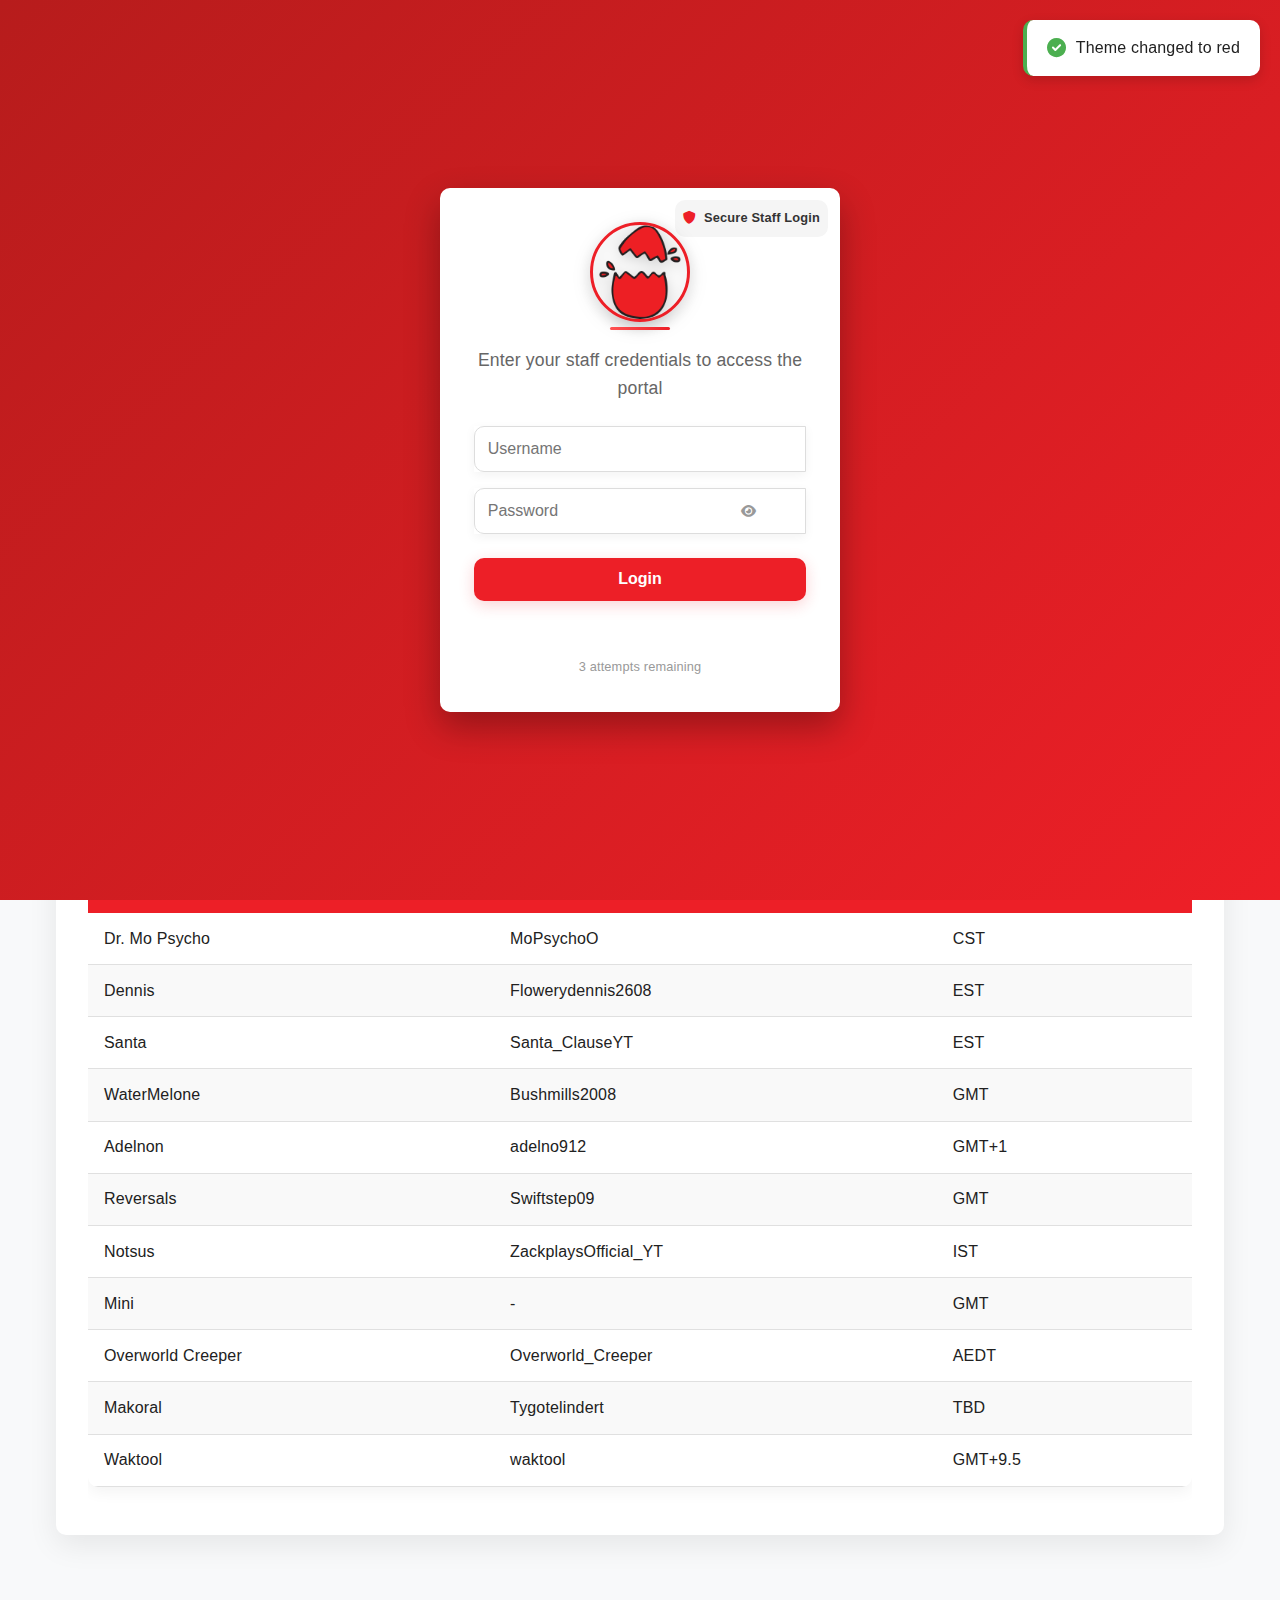
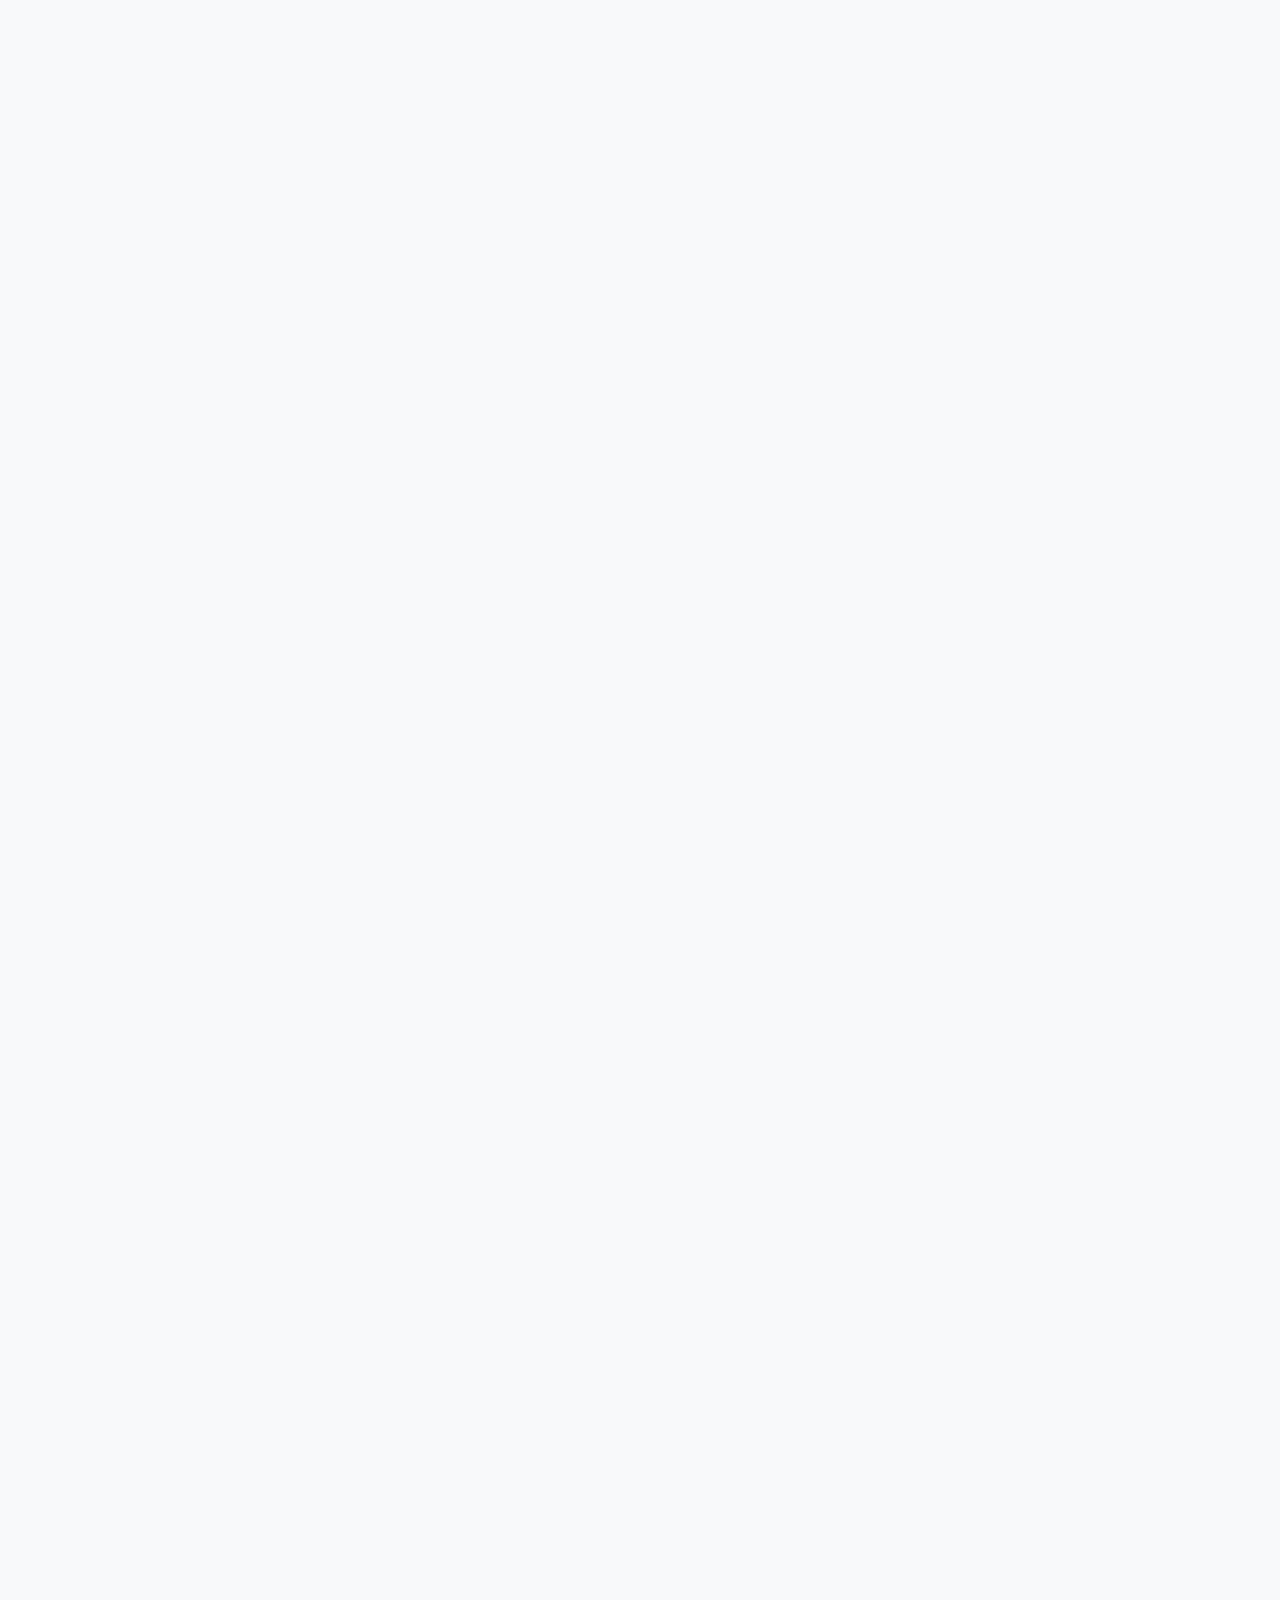
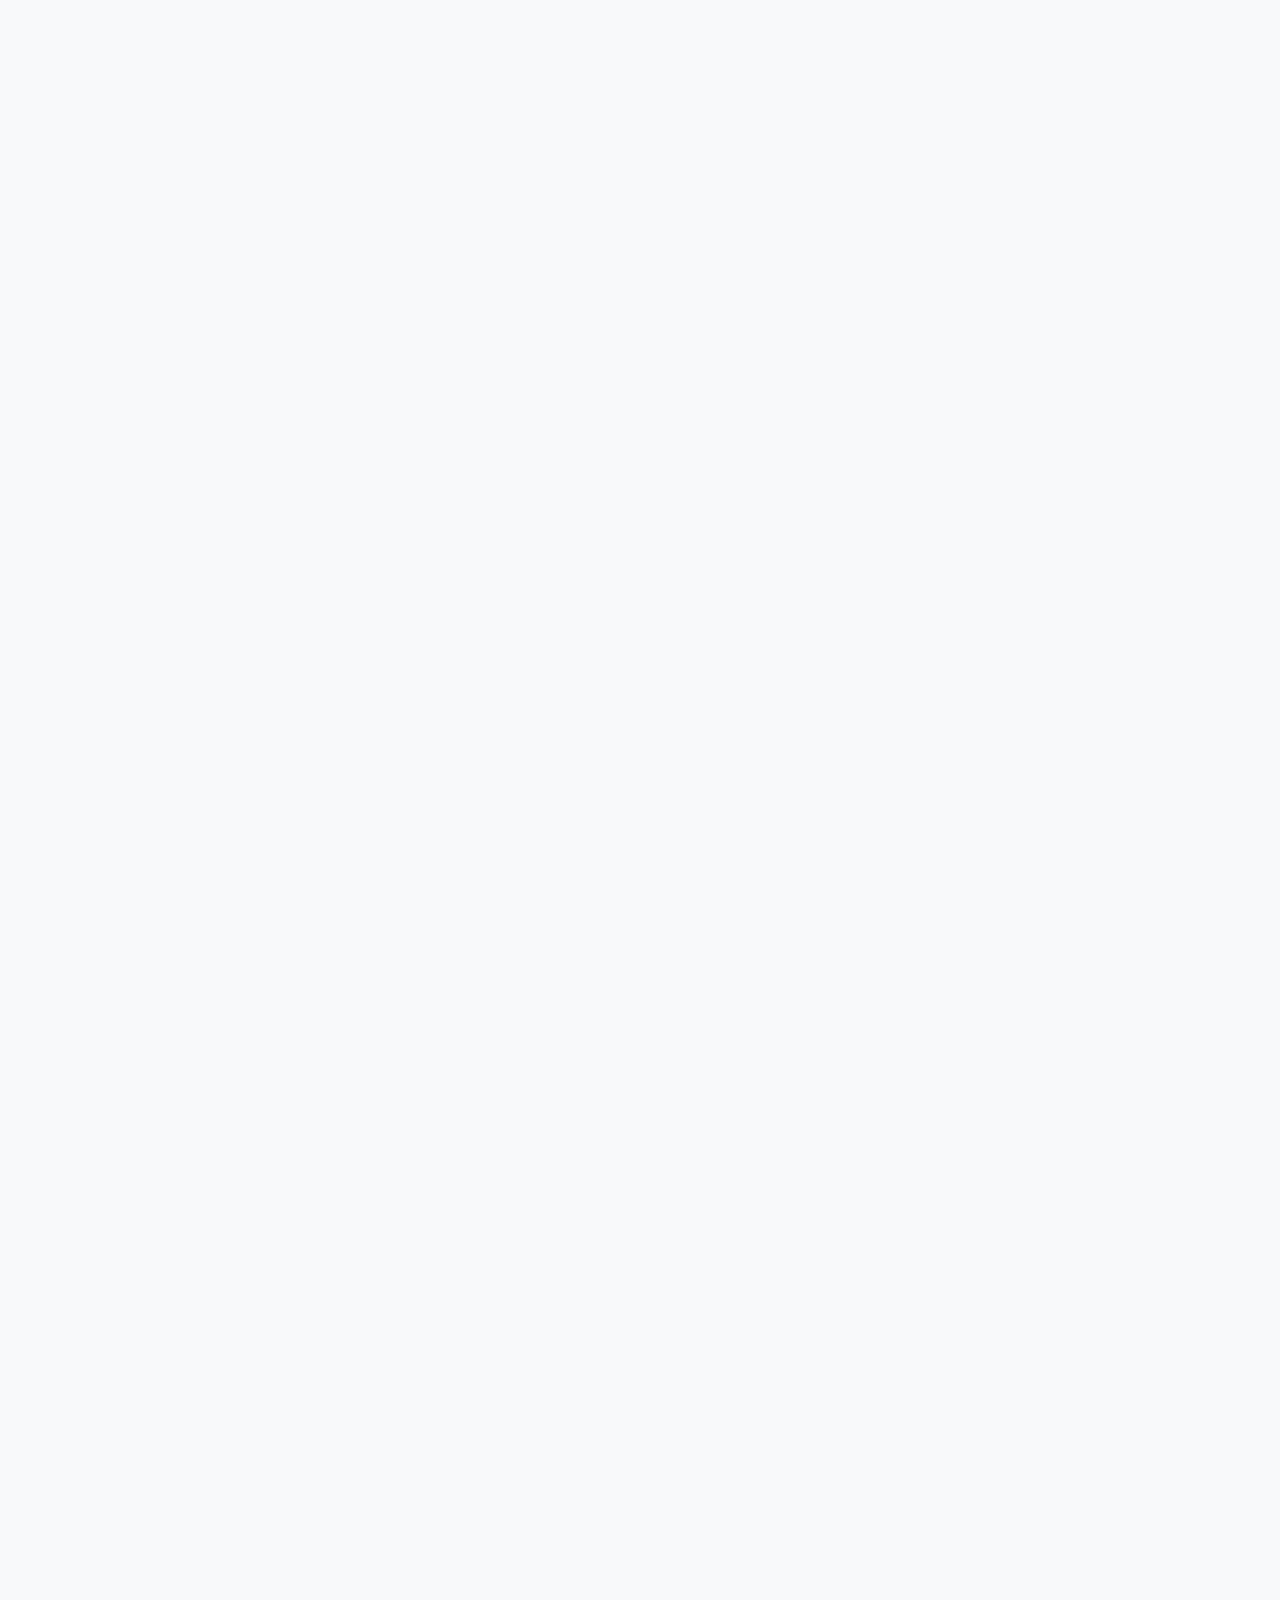
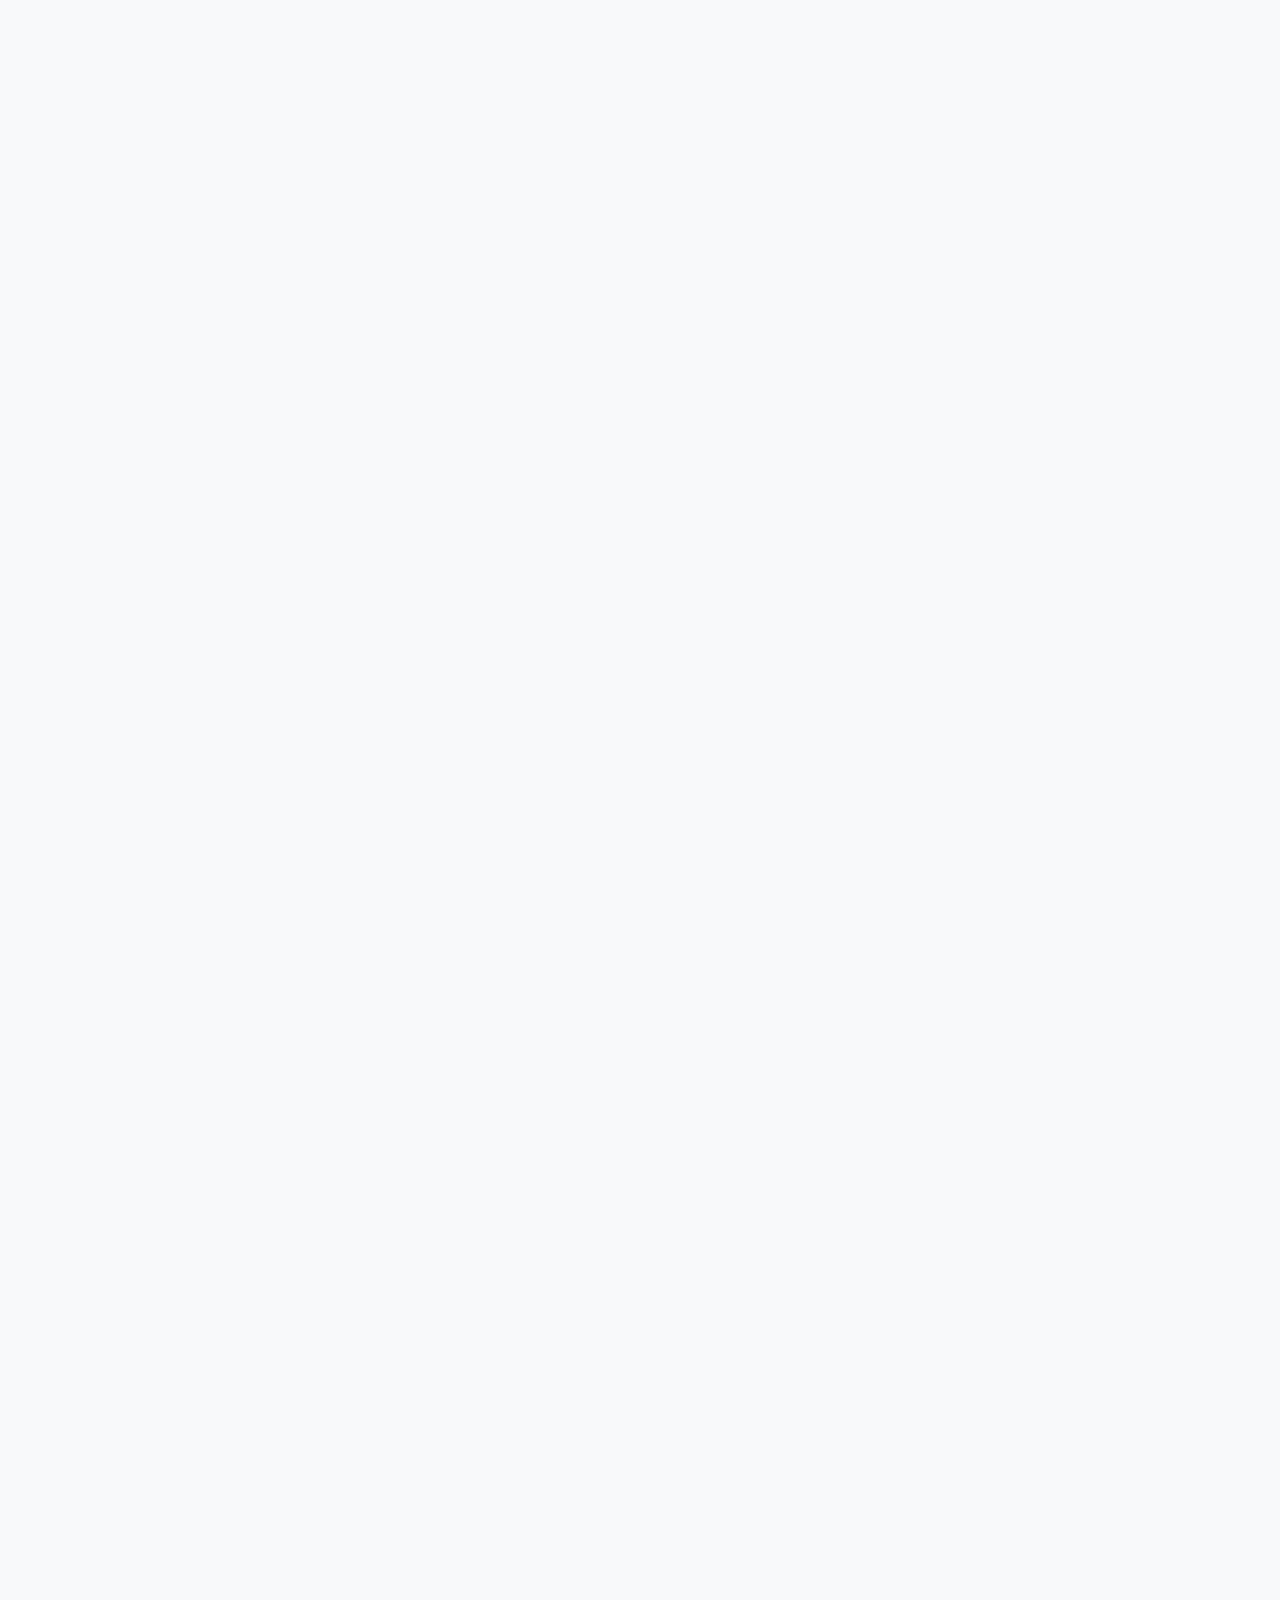
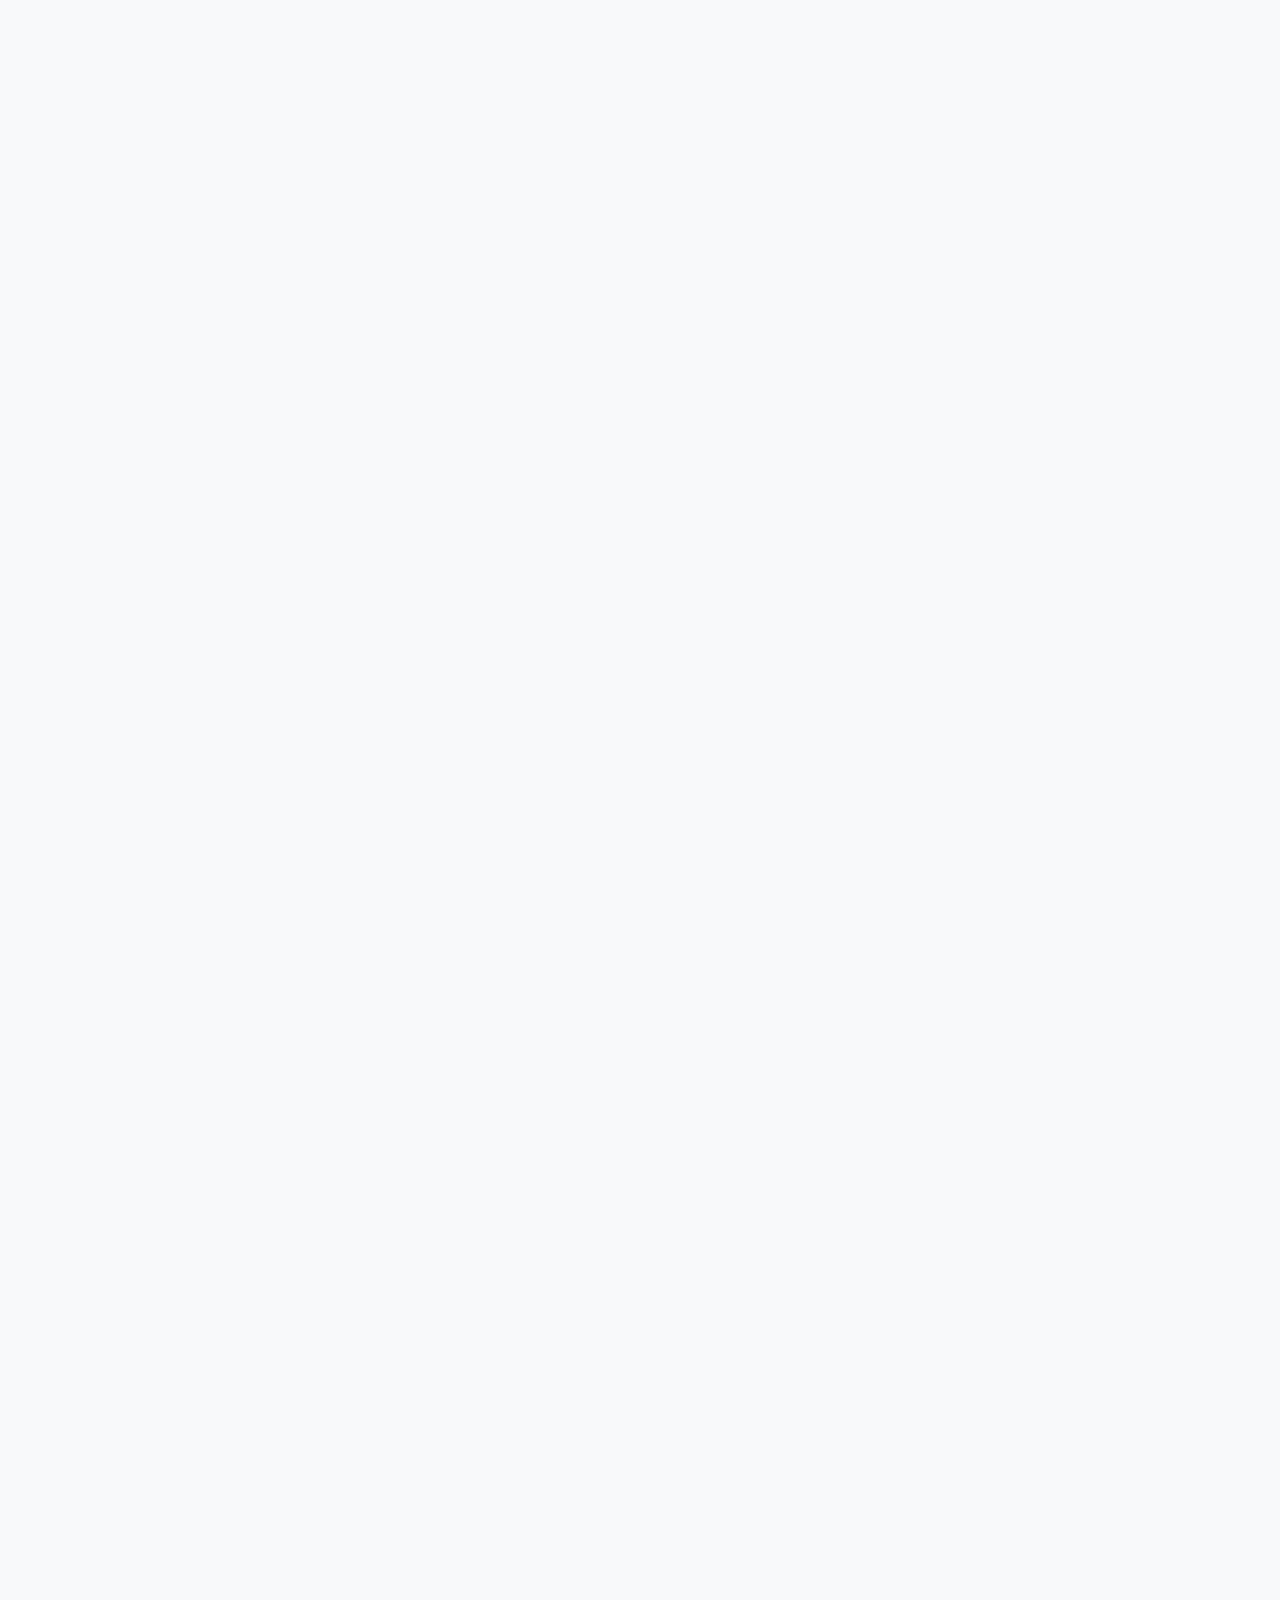
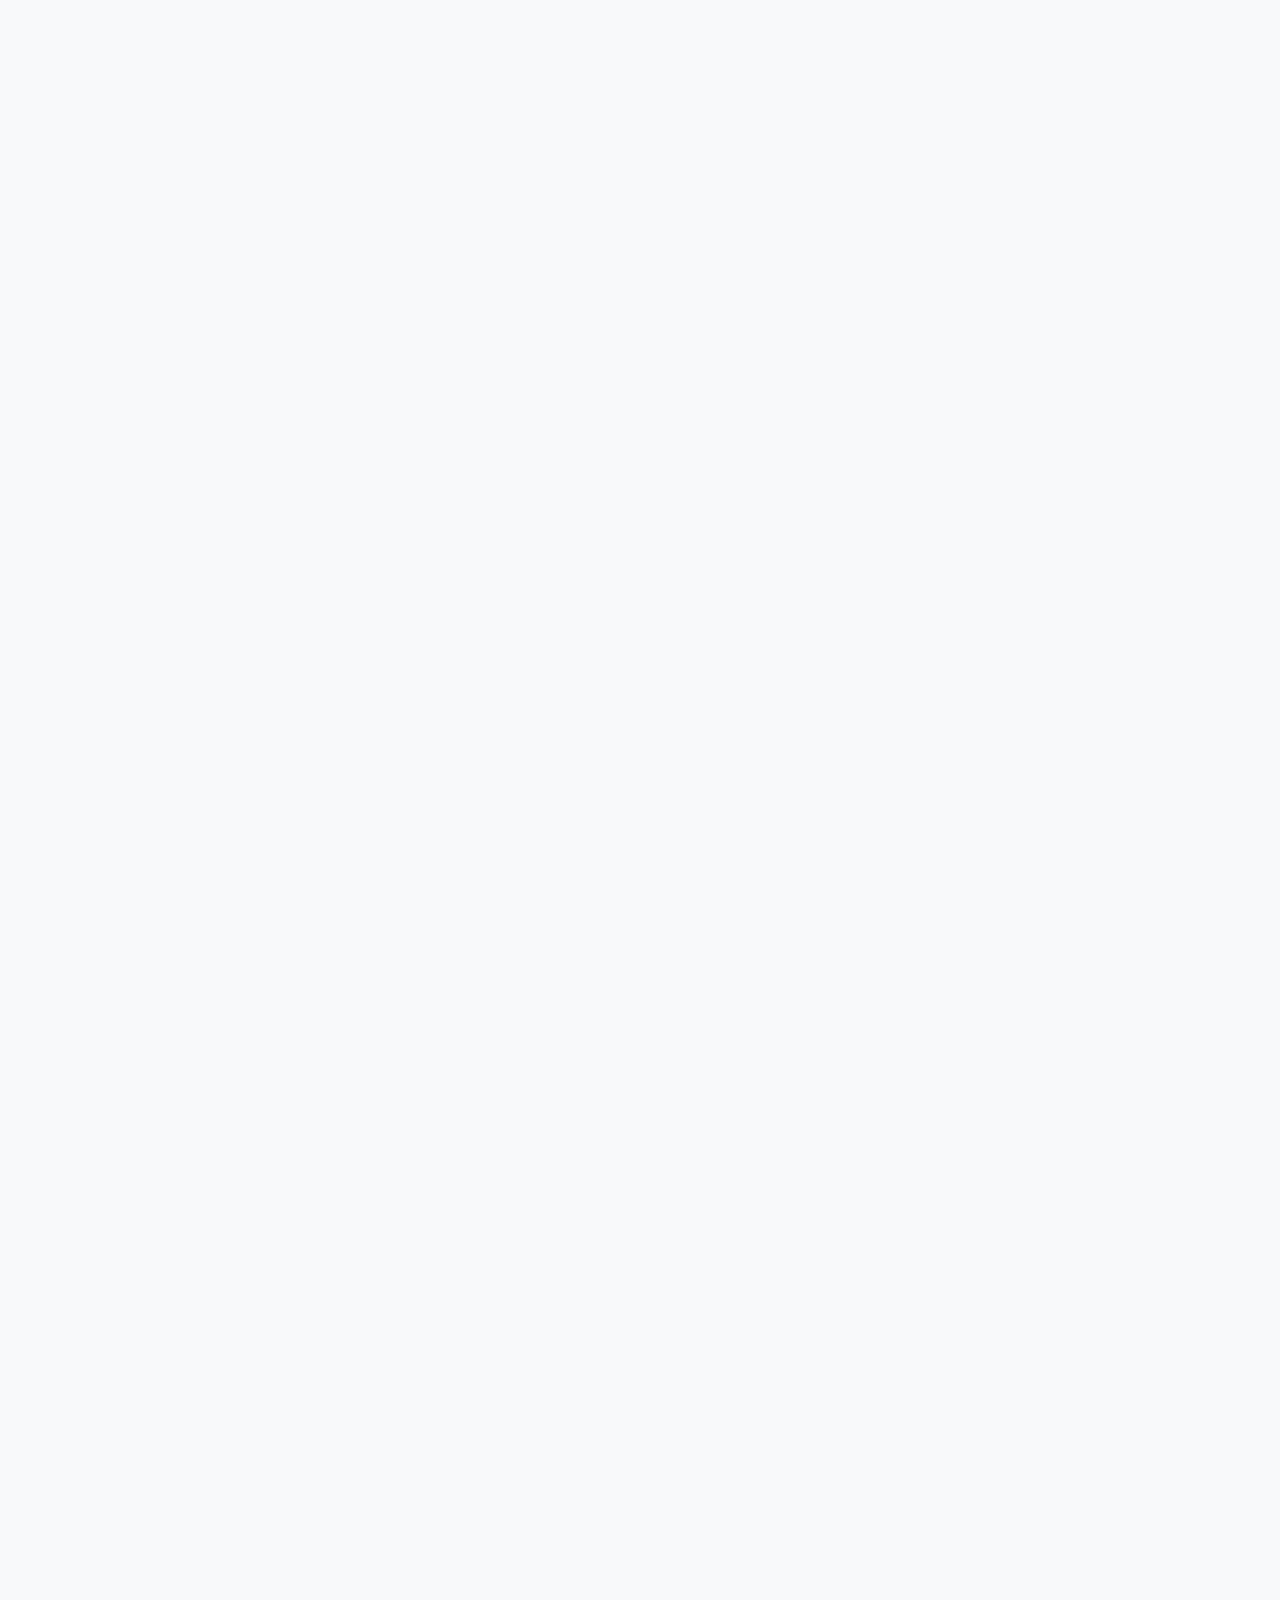
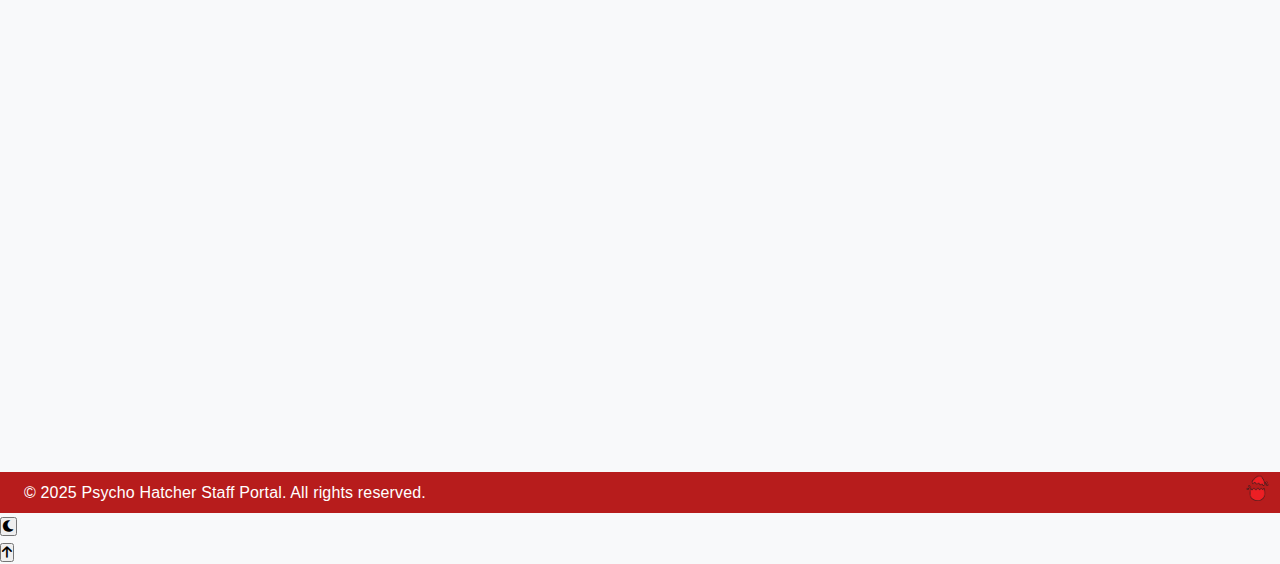
==== commit 8f414463: "Update index.html" ====
--- a/index.html
+++ b/index.html
@@ -567,12 +567,6 @@
         <section id="vip-info" class="section-card">
             <h2><i class="fas fa-crown"></i> VIP Information</h2>
             <div class="info-box vip-box">
-                <h3>Support Team Login Information</h3>
-                <div class="credential-box">
-                    <p><strong>Username:</strong> staff-portal@psychohatcher.com</p>
-                    <p><strong>Password:</strong> Tk9@R2s#L7pX$F3mQ!8zD</p>
-                </div>
-                
                 <h3>VIP Login Information</h3>
                 <div class="credential-box">
                     <p><strong>Username:</strong> supteam@vip.psychohatcher</p>
--- a/style.css
+++ b/style.css
@@ -1,2494 +1,2564 @@
-  :root {
-    --primary-color: #ED1F27;
-    --primary-light: #ff5252;
-    --primary-dark: #b71c1c;
-    --secondary-color: #f44336;
+:root {
+  --primary-color: #ED1F27;
+  --primary-light: #ff5252;
+  --primary-dark: #b71c1c;
+  --secondary-color: #f44336;
+  --text-light: #ffffff;
+  --text-dark: #212121;
+  --bg-light: #f8f9fa;
+  --bg-dark: #303030;
+  --card-bg: #ffffff;
+  --accent-color: #ff8a80;
+  --border-radius: 10px;
+  --box-shadow: 0 10px 30px rgba(0, 0, 0, 0.08);
+  --transition-speed: 0.3s;
+  --section-gap: 2.5rem;
+  --card-padding: 2rem;
+  --font-primary: 'Segoe UI', 'Roboto', 'Helvetica Neue', Arial, sans-serif;
+}
+
+* {
+  margin: 0;
+  padding: 0;
+  box-sizing: border-box;
+}
+
+body {
+  font-family: var(--font-primary);
+  line-height: 1.6;
+  color: var(--text-dark);
+  background-color: var(--bg-light);
+  letter-spacing: 0.01em;
+}
+
+/* Header Styles */
+header {
+  background: linear-gradient(135deg, var(--primary-color), var(--primary-dark));
+  color: var(--text-light);
+  padding: 1.5rem;
+  display: flex;
+  align-items: center;
+  flex-wrap: wrap;
+  justify-content: space-between;
+  box-shadow: 0 4px 20px rgba(0, 0, 0, 0.25);
+  position: relative;
+  overflow: hidden;
+}
+
+header::before {
+  content: '';
+  position: absolute;
+  width: 100%;
+  height: 100%;
+  top: -50%;
+  left: -50%;
+  background: radial-gradient(circle, rgba(255, 255, 255, 0.2) 0%, rgba(255, 255, 255, 0) 60%);
+  z-index: 0;
+}
+
+header * {
+  position: relative;
+  z-index: 1;
+}
+
+.logo-container {
+  display: flex;
+  align-items: center;
+  gap: 15px;
+}
+
+#logo-preview {
+  width: 80px;
+  height: 80px;
+  border-radius: 50%;
+  object-fit: cover;
+  border: 3px solid var(--text-light);
+}
+
+.header-actions {
+  display: flex;
+  align-items: center;
+  gap: 10px;
+}
+
+.btn-outline {
+  background-color: transparent;
+  color: var(--text-light);
+  border: 2px solid var(--text-light);
+  padding: 8px 15px;
+  display: flex;
+  align-items: center;
+  gap: 5px;
+  transition: all 0.3s;
+}
+
+.btn-outline:hover {
+  background-color: var(--text-light);
+  color: var(--primary-color);
+}
+
+
+.logo-upload {
+  display: flex;
+  flex-direction: column;
+}
+
+.upload-btn {
+  background-color: var(--secondary-color);
+  color: var(--text-light);
+  padding: 8px 15px;
+  border-radius: var(--border-radius);
+  cursor: pointer;
+  font-size: 0.9rem;
+  display: inline-flex;
+  align-items: center;
+  gap: 5px;
+  transition: background-color 0.3s;
+}
+
+.upload-btn:hover {
+  background-color: #ff9e40;
+}
+
+input[type="file"] {
+  display: none;
+}
+
+h1 {
+  font-size: 2rem;
+  margin-left: 20px;
+}
+
+/* Navigation Styles */
+nav {
+  background-color: var(--primary-light);
+  position: sticky;
+  top: 0;
+  z-index: 100;
+  box-shadow: 0 4px 15px rgba(0, 0, 0, 0.1);
+  padding: 0 1rem;
+}
+
+nav ul {
+  display: flex;
+  list-style: none;
+  flex-wrap: nowrap;
+  justify-content: center;
+  max-width: 1200px;
+  margin: 0 auto;
+}
+
+nav a {
+  display: block;
+  color: var(--text-light);
+  text-decoration: none;
+  padding: 1.2rem 0.9rem;
+  font-weight: bold;
+  transition: all 0.3s ease;
+  position: relative;
+  text-transform: uppercase;
+  font-size: 0.85rem;
+  letter-spacing: 0.3px;
+  white-space: nowrap;
+}
+
+nav a::after {
+  content: '';
+  position: absolute;
+  bottom: 0;
+  left: 50%;
+  width: 0;
+  height: 4px;
+  background-color: white;
+  transform: translateX(-50%);
+  transition: width 0.3s ease;
+  border-radius: 4px 4px 0 0;
+}
+
+nav a:hover::after,
+nav a.active::after {
+  width: 80%;
+}
+
+nav a:hover,
+nav a.active {
+  background-color: var(--primary-dark);
+}
+
+/* Main Content Styles */
+main {
+  max-width: 1200px;
+  margin: 2rem auto;
+  padding: 0 1rem;
+}
+
+.section-card {
+  background-color: var(--card-bg);
+  border-radius: var(--border-radius);
+  box-shadow: var(--box-shadow);
+  margin-bottom: var(--section-gap);
+  padding: var(--card-padding);
+  border-top: 4px solid var(--primary-color);
+  transition: transform 0.4s ease, box-shadow 0.4s ease;
+  position: relative;
+  overflow: hidden;
+}
+
+.section-card::before {
+  content: '';
+  position: absolute;
+  top: 0;
+  right: 0;
+  width: 100px;
+  height: 100px;
+  background: linear-gradient(135deg, transparent 50%, rgba(237, 31, 39, 0.05) 50%);
+  border-radius: 0 0 0 100px;
+  z-index: 0;
+}
+
+.section-card:hover {
+  transform: translateY(-5px);
+  box-shadow: 0 15px 35px rgba(0, 0, 0, 0.1);
+}
+
+h2 {
+  color: var(--primary-color);
+  margin-bottom: 1.25rem;
+  border-bottom: 2px solid var(--primary-light);
+  padding-bottom: 0.75rem;
+  display: flex;
+  align-items: center;
+  gap: 12px;
+  font-weight: 600;
+  letter-spacing: 0.02em;
+}
+
+h3 {
+  color: var(--primary-dark);
+  margin: 1.25rem 0 1rem 0;
+  font-weight: 600;
+  letter-spacing: 0.01em;
+}
+
+/* Alert Boxes */
+.alert-box {
+  background-color: #e3f2fd;
+  border-left: 5px solid #2196f3;
+  padding: 1rem;
+  margin: 1rem 0;
+  border-radius: var(--border-radius);
+}
+
+.alert-box.warning {
+  background-color: #fff8e1;
+  border-left: 5px solid #ffc107;
+}
+
+.highlight {
+  background-color: #ffecb3;
+  padding: 2px 4px;
+  border-radius: 3px;
+  font-weight: bold;
+}
+
+/* Staff List Styles */
+.staff-container {
+  width: 100%;
+  overflow-x: auto;
+}
+
+.staff-table {
+  width: 100%;
+  border-collapse: collapse;
+  margin: 1rem 0;
+  box-shadow: 0 5px 15px rgba(0, 0, 0, 0.05);
+  border-radius: var(--border-radius);
+  overflow: hidden;
+}
+
+.staff-table thead {
+  background-color: var(--primary-color);
+  color: white;
+}
+
+.staff-table th {
+  padding: 1rem;
+  text-align: left;
+  font-weight: bold;
+}
+
+.staff-table td {
+  padding: 0.8rem 1rem;
+  border-bottom: 1px solid #e0e0e0;
+}
+
+.staff-table tbody tr:nth-child(even) {
+  background-color: #f9f9f9;
+}
+
+.staff-table tbody tr:hover {
+  background-color: #f0f0f0;
+}
+
+.staff-name {
+  font-weight: bold;
+  color: var(--primary-color);
+}
+
+/* Guides Styles */
+.guides-container {
+  display: grid;
+  grid-template-columns: repeat(auto-fill, minmax(300px, 1fr));
+  gap: 1rem;
+}
+
+.guide-card {
+  background-color: white;
+  border-radius: var(--border-radius);
+  padding: 1.5rem;
+  box-shadow: 0 10px 20px rgba(0, 0, 0, 0.05);
+  transition: all 0.4s cubic-bezier(0.165, 0.84, 0.44, 1);
+  border: 1px solid rgba(0, 0, 0, 0.05);
+  position: relative;
+  z-index: 1;
+  overflow: hidden;
+}
+
+.guide-card::after {
+  content: '';
+  position: absolute;
+  bottom: 0;
+  left: 0;
+  width: 100%;
+  height: 4px;
+  background: linear-gradient(to right, var(--primary-color), var(--primary-light));
+  transform: scaleX(0);
+  transform-origin: left;
+  transition: transform 0.4s ease;
+}
+
+/* FAQ/Expandable Guide Styles */
+.faq-item {
+  margin-bottom: 15px;
+  border-radius: 8px;
+  overflow: hidden;
+  box-shadow: 0 2px 5px rgba(0,0,0,0.05);
+}
+
+.faq-question {
+  background-color: #f8f9fa;
+  padding: 15px;
+  cursor: pointer;
+  font-weight: 600;
+  display: flex;
+  align-items: center;
+  transition: all 0.3s ease;
+  border-left: 3px solid var(--primary-color);
+}
+
+.faq-question:hover {
+  background-color: #e9ecef;
+}
+
+.faq-question i {
+  margin-right: 10px;
+  transition: transform 0.3s ease;
+}
+
+.faq-question.active i {
+  transform: rotate(90deg);
+}
+
+.faq-answer {
+  background-color: white;
+  padding: 0;
+  max-height: 0;
+  overflow: hidden;
+  transition: all 0.3s ease;
+}
+
+.faq-answer.active {
+  padding: 15px;
+  max-height: 500px;
+}
+
+.guide-header {
+  background: linear-gradient(135deg, var(--primary-color), var(--primary-dark));
+  color: white;
+  padding: 15px;
+  display: flex;
+  justify-content: space-between;
+  align-items: center;
+  cursor: pointer;
+  border-radius: 8px 8px 0 0;
+  transition: all 0.3s ease;
+}
+
+.guide-header:hover {
+  background: linear-gradient(135deg, var(--primary-dark), var(--primary-color));
+}
+
+.guide-header h3 {
+  color: white;
+  margin: 0;
+  display: flex;
+  align-items: center;
+}
+
+.guide-header h3 i {
+  margin-right: 10px;
+}
+
+.toggle-icon {
+  transition: transform 0.3s ease;
+}
+
+.guide-header.active .toggle-icon {
+  transform: rotate(180deg);
+}
+
+.guide-content {
+  display: none;
+  padding: 24px;
+  margin-top: 0;
+  background-color: #f9f9f9;
+  border-radius: 0 0 10px 10px;
+  border-left: 4px solid var(--primary-color);
+  max-height: 0;
+  overflow: hidden;
+  transition: max-height 0.5s ease-out, opacity 0.3s ease-in-out;
+  opacity: 0;
+  box-shadow: 0 6px 12px rgba(0,0,0,0.06);
+}
+
+.guide-content.active {
+  display: block;
+  max-height: 2000px;
+  opacity: 1;
+  overflow-y: auto;
+}
+
+/* VIP Welcome Message Styles */
+.vip-welcome-box {
+  margin-top: 20px;
+}
+
+.vip-message-preview {
+  background-color: #36393f;
+  border-radius: 5px;
+  padding: 15px;
+  color: #dcddde;
+  font-family: 'Whitney', 'Helvetica Neue', Helvetica, Arial, sans-serif;
+  margin-bottom: 15px;
+}
+
+.vip-message-header {
+  display: flex;
+  align-items: center;
+  margin-bottom: 10px;
+}
+
+.vip-profile-image {
+  width: 40px;
+  height: 40px;
+  border-radius: 50%;
+  margin-right: 10px;
+}
+
+.vip-sender-info {
+  display: flex;
+  flex-direction: column;
+}
+
+.vip-sender-name {
+  color: #ffffff;
+  font-weight: bold;
+}
+
+.vip-timestamp {
+  color: #72767d;
+  font-size: 0.75rem;
+}
+
+.vip-message-body {
+  line-height: 1.5;
+}
+
+.vip-message-body p {
+  margin-bottom: 12px;
+}
+
+.vip-trial-tag {
+  background-color: #5865f2;
+  color: white;
+  padding: 2px 5px;
+  border-radius: 3px;
+  font-size: 0.85rem;
+}
+
+.vip-support-tag {
+  background-color: #5865f2;
+  color: white;
+  padding: 2px 5px;
+  border-radius: 3px;
+  font-size: 0.85rem;
+}
+
+.vip-credentials {
+  background-color: #2f3136;
+  padding: 10px;
+  border-radius: 3px;
+  margin: 10px 0;
+  border-left: 3px solid #5865f2;
+}
+
+/* Template Container Styles */
+.script-container, 
+.template-container {
+  display: grid;
+  grid-template-columns: repeat(auto-fill, minmax(300px, 1fr));
+  gap: 1.5rem;
+  margin-top: 1rem;
+}
+
+@media (max-width: 768px) {
+  .script-container,
+  .template-container {
+    grid-template-columns: 1fr;
+  }
+}
+
+.guide-content-inner {
+  padding: 5px;
+}
+
+.guide-content h3 {
+  color: var(--primary-color);
+  margin-top: 10px;
+  margin-bottom: 15px;
+  padding-bottom: 8px;
+  border-bottom: 1px solid rgba(237, 31, 39, 0.2);
+}
+
+.guide-content p {
+  margin-bottom: 15px;
+  line-height: 1.6;
+}
+
+.guide-content hr {
+  border: 0;
+  height: 1px;
+  background: linear-gradient(to right, #ddd, transparent);
+  margin: 20px 0;
+}
+
+.guide-content .checklist-item {
+  display: flex;
+  align-items: center;
+  margin-bottom: 10px;
+  padding: 8px 12px;
+  background-color: rgba(255,255,255,0.6);
+  border-radius: 6px;
+  transition: all 0.2s ease;
+}
+
+.guide-content .checklist-item:hover {
+  background-color: rgba(255,255,255,0.9);
+  transform: translateX(5px);
+  box-shadow: 0 2px 5px rgba(0,0,0,0.05);
+}
+
+.guide-content .checklist-item input[type="checkbox"] {
+  margin-right: 10px;
+  width: 18px;
+  height: 18px;
+  accent-color: var(--primary-color);
+  cursor: pointer;
+}
+
+.guide-content code {
+  background-color: #f1f1f1;
+  padding: 2px 6px;
+  border-radius: 4px;
+  font-family: monospace;
+  font-size: 0.9em;
+  border: 1px solid #e0e0e0;
+}
+
+.guide-content ul, .guide-content ol {
+  margin-left: 20px;
+  margin-bottom: 15px;
+}
+
+.guide-content li {
+  margin-bottom: 8px;
+}
+
+@keyframes fadeIn {
+  from {
+    opacity: 0;
+  }
+
+  to {
+    opacity: 1;
+  }
+}
+
+.guide-card:hover {
+  transform: translateY(-10px);
+  box-shadow: 0 15px 30px rgba(0, 0, 0, 0.1);
+}
+
+.guide-card:hover::after {
+  transform: scaleX(1);
+}
+
+/* Guides Portal Styles */
+.guides-page {
+  background-color: #f8f9fa;
+}
+
+.guides-intro {
+  max-width: 1200px;
+  margin: 0 auto;
+  padding: 1.5rem;
+}
+
+.guides-main {
+  max-width: 1200px;
+  margin: 0 auto;
+  padding: 1.5rem;
+}
+
+.guides-grid {
+  display: grid;
+  grid-template-columns: repeat(auto-fill, minmax(280px, 1fr));
+  gap: 1.5rem;
+}
+
+.guides-page .guide-card {
+  background: white;
+  border-radius: 12px;
+  padding: 1.5rem;
+  box-shadow: 0 10px 25px rgba(0,0,0,0.05);
+  transition: all 0.3s ease;
+  border: 1px solid #eaeaea;
+  display: flex;
+  flex-direction: column;
+  text-align: center;
+  position: relative;
+  overflow: hidden;
+  height: 100%;
+}
+
+.guides-page .guide-card::after {
+  content: '';
+  position: absolute;
+  bottom: 0;
+  left: 0;
+  width: 100%;
+  height: 3px;
+  background: var(--primary-color);
+  transform: scaleX(0);
+  transform-origin: center;
+  transition: transform 0.3s ease;
+}
+
+.guides-page .guide-card:hover {
+  transform: translateY(-5px);
+  box-shadow: 0 15px 35px rgba(0,0,0,0.1);
+}
+
+.guides-page .guide-card:hover::after {
+  transform: scaleX(1);
+}
+
+.guide-icon {
+  font-size: 2.5rem;
+  margin-bottom: 1rem;
+  color: var(--primary-color);
+}
+
+.guides-page .guide-card h3 {
+  font-size: 1.25rem;
+  margin-bottom: 0.75rem;
+  color: #333;
+}
+
+.guides-page .guide-card p {
+  font-size: 0.9rem;
+  margin-bottom: 1.5rem;
+  color: #666;
+  flex-grow: 1;
+}
+
+.guides-page .guide-card .btn {
+  align-self: center;
+  margin-top: auto;
+}
+
+.guide-content {
+  display: none;
+  margin-top: 1rem;
+  padding: 1rem;
+  background-color: white;
+  border-radius: var(--border-radius);
+  border: 1px solid #e0e0e0;
+  max-height: 400px;
+  overflow-y: auto;
+}
+
+.guide-content.active {
+  display: block;
+}
+
+.btn {
+  background-color: var(--primary-color);
+  color: var(--text-light);
+  border: none;
+  padding: 0.75rem 1.5rem;
+  border-radius: 50px;
+  cursor: pointer;
+  font-weight: bold;
+  transition: all 0.3s ease;
+  position: relative;
+  overflow: hidden;
+  box-shadow: 0 4px 15px rgba(237, 31, 39, 0.2);
+  display: inline-flex;
+  align-items: center;
+  justify-content: center;
+  gap: 8px;
+}
+
+.btn::before {
+  content: '';
+  position: absolute;
+  top: 0;
+  left: -100%;
+  width: 100%;
+  height: 100%;
+  background: linear-gradient(90deg,
+      transparent,
+      rgba(255, 255, 255, 0.2),
+      transparent);
+  transition: all 0.6s ease;
+}
+
+.btn:hover {
+  background-color: var(--primary-dark);
+  transform: translateY(-3px);
+  box-shadow: 0 8px 25px rgba(237, 31, 39, 0.3);
+}
+
+.btn:hover::before {
+  left: 100%;
+}
+
+/* Script Styles */
+.script-box {
+  background-color: #f9f9f9;
+  padding: 1rem;
+  border-radius: var(--border-radius);
+}
+
+/* Suggestion System Styles */
+.suggestion-form {
+  margin: 1rem 0;
+}
+
+#suggestion-text {
+  width: 100%;
+  padding: 12px;
+  border: 1px solid #ddd;
+  border-radius: 4px;
+  margin-bottom: 10px;
+  resize: vertical;
+}
+
+#suggestion-status {
+  margin-top: 15px;
+  padding: 15px;
+  border-radius: 8px;
+  background-color: #f9f9f9;
+  box-shadow: 0 2px 10px rgba(0,0,0,0.05);
+  min-height: 100px;
+}
+
+#suggestion-status.success {
+  background-color: rgba(76, 175, 80, 0.1);
+  border: 1px solid #4CAF50;
+  color: #4CAF50;
+}
+
+#suggestion-status.error {
+  background-color: rgba(244, 67, 54, 0.1);
+  border: 1px solid #F44336;
+  color: #F44336;
+}
+
+.success-message {
+  color: #4CAF50;
+  font-weight: bold;
+}
+
+.suggestions-list {
+  list-style: none;
+  padding: 0;
+  margin: 10px 0;
+  max-height: 500px;
+  overflow-y: auto;
+  border: 1px solid #eee;
+  border-radius: 8px;
+}
+
+.suggestions-list li {
+  background-color: #fff;
+  padding: 15px;
+  margin-bottom: 10px;
+  border-radius: 4px;
+  border-left: 3px solid var(--primary-color);
+  transition: all 0.3s ease;
+  box-shadow: 0 2px 4px rgba(0,0,0,0.05);
+}
+
+.suggestions-list li:hover {
+  box-shadow: 0 4px 8px rgba(0,0,0,0.1);
+  transform: translateY(-2px);
+}
+
+.suggestion-header {
+  display: flex;
+  justify-content: space-between;
+  align-items: center;
+  margin-bottom: 8px;
+  padding-bottom: 8px;
+  border-bottom: 1px solid #f0f0f0;
+}
+
+.suggestion-author {
+  font-weight: bold;
+  color: var(--primary-color);
+  font-size: 1rem;
+}
+
+.suggestion-content {
+  font-size: 1.05rem;
+  line-height: 1.5;
+  margin: 10px 0;
+}
+
+.suggestion-status {
+  display: inline-block;
+  padding: 3px 8px;
+  border-radius: 12px;
+  font-size: 0.8rem;
+  background-color: #ffe0e0;
+  color: #d32f2f;
+}
+
+.suggestion-status.pending {
+  background-color: #fff3e0;
+  color: #ef6c00;
+}
+
+.suggestion-status.approved {
+  background-color: #e8f5e9;
+  color: #2e7d32;
+}
+
+.suggestion-status.implemented {
+  background-color: #e3f2fd;
+  color: #1565c0;
+}
+
+.suggestion-meta {
+  display: flex;
+  justify-content: space-between;
+  align-items: center;
+  margin-top: 10px;
+}
+
+.btn-vote {
+  background: none;
+  border: none;
+  padding: 5px 10px;
+  border-radius: 20px;
+  cursor: pointer;
+  color: #666;
+  font-size: 0.9rem;
+  display: inline-flex;
+  align-items: center;
+  gap: 5px;
+  transition: all 0.2s ease;
+}
+
+.btn-vote:hover {
+  background-color: #f5f5f5;
+  color: var(--primary-color);
+}
+
+.btn-vote.upvote .fa-thumbs-up {
+  color: #4caf50;
+}
+
+.suggestions-header {
+  margin-bottom: 20px;
+}
+
+.suggestions-header h3 {
+  display: flex;
+  align-items: center;
+  gap: 10px;
+  margin-bottom: 5px;
+  color: var(--primary-color);
+}
+
+.suggestions-header p {
+  color: #666;
+}
+
+.suggestion-search {
+  display: flex;
+  gap: 10px;
+  margin-bottom: 15px;
+}
+
+.suggestion-search-input {
+  flex: 1;
+  padding: 10px 15px;
+  border: 1px solid #ddd;
+  border-radius: 25px;
+  font-size: 0.9rem;
+}
+
+.no-suggestions {
+  text-align: center;
+  padding: 30px;
+  color: #999;
+  display: flex;
+  flex-direction: column;
+  align-items: center;
+  justify-content: center;
+}
+  justify-content: space-between;
+  align-items: center;
+  margin-top: 8px;
+  font-size: 0.9rem;
+}
+
+.suggestion-search {
+  display: flex;
+  margin-bottom: 15px;
+  align-items: center;
+  gap: 10px;
+}
+
+.suggestion-search-input {
+  flex: 1;
+  padding: 10px 15px;
+  border: 1px solid #ddd;
+  border-radius: 20px;
+  font-size: 0.9rem;
+  box-shadow: inset 0 1px 3px rgba(0,0,0,0.05);
+}
+
+.suggestion-search-input:focus {
+  outline: none;
+  border-color: var(--primary-color);
+  box-shadow: 0 0 0 3px rgba(237, 31, 39, 0.1);
+}
+
+.btn-sm {
+  padding: 8px 12px;
+  font-size: 0.9rem;
+}
+
+.suggestions-container {
+  position: relative;
+}
+
+.suggestions-count {
+  margin-bottom: 10px;
+  padding-bottom: 5px;
+  border-bottom: 1px solid #eee;
+}
+
+.no-suggestions {
+  text-align: center;
+  padding: 20px;
+  color: #666;
+  font-style: italic;
+}
+
+.suggestion-status.pending {
+  background-color: #FFC107;
+  color: #000;
+}
+
+.suggestion-status.approved {
+  background-color: #4CAF50;
+  color: #fff;
+}
+
+.suggestion-status.rejected {
+  background-color: #F44336;
+  color: #fff;
+}
+
+.script-section {
+  margin-bottom: 1.5rem;
+  padding-bottom: 1rem;
+  border-bottom: 1px dashed #ccc;
+}
+
+.script-section:last-child {
+  border-bottom: none;
+}
+
+.script-section h4 {
+  color: var(--primary-color);
+  margin-bottom: 0.5rem;
+}
+
+.script-section h5 {
+  margin-top: 0.8rem;
+  margin-bottom: 0.3rem;
+  font-style: italic;
+}
+
+.script-note {
+  background-color: #fff8e1;
+  padding: 0.8rem;
+  border-radius: var(--border-radius);
+  margin-top: 1rem;
+}
+
+/* Info Boxes */
+.info-box {
+  background-color: #f9f9f9;
+  padding: 1rem;
+  border-radius: var(--border-radius);
+  margin-bottom: 1.5rem;
+}
+
+.info-box ul {
+  margin-left: 1.5rem;
+}
+
+.promo-box {
+  background-color: #e8f5e9;
+  padding: 1rem;
+  border-radius: var(--border-radius);
+  border-left: 5px solid #4caf50;
+  margin-top: 1rem;
+}
+
+.vip-box {
+  background-color: #ede7f6;
+  border-left: 5px solid var(--primary-color);
+}
+
+.credential-box {
+  background-color: white;
+  padding: 1rem;
+  border-radius: var(--border-radius);
+  margin-top: 0.5rem;
+  border: 1px dashed var(--primary-color);
+}
+
+.interview-list {
+  margin-left: 1.5rem;
+}
+
+.interview-list li {
+  margin-bottom: 0.8rem;
+}
+
+/* Footer Styles */
+footer {
+  background-color: #b71c1c;
+  color: var(--text-light);
+  text-align: center;
+  padding: 0.5rem 1.5rem;
+  margin-top: 2rem;
+  display: flex;
+  justify-content: space-between;
+  align-items: center;
+  flex-wrap: wrap;
+  position: relative;
+}
+
+.footer-logo {
+  position: absolute;
+  right: 10px;
+  top: 50%;
+  transform: translateY(-50%);
+}
+
+.footer-logo img {
+  width: 25px;
+  height: 25px;
+}
+
+/* Responsive Design */
+@media (max-width: 768px) {
+  body {
+    font-size: 16px;
+  }
+
+  header {
+    flex-direction: column;
+    text-align: center;
+    gap: 1rem;
+    padding: 0.8rem;
+  }
+
+  .logo-container {
+    justify-content: center;
+  }
+
+  #logo-preview {
+    width: 60px;
+    height: 60px;
+  }
+
+  h1 {
+    margin-left: 0;
+    font-size: 1.5rem;
+  }
+
+  /* Mobile Navigation */
+  nav {
+    position: sticky;
+    top: 0;
+    width: 100%;
+    z-index: 100;
+    box-shadow: 0 2px 4px rgba(0, 0, 0, 0.1);
+  }
+
+  nav ul {
+    flex-direction: column;
+    padding: 0;
+    margin: 0;
+    width: 100%;
+  }
+
+  nav li {
+    width: 100%;
+    border-bottom: 1px solid rgba(255, 255, 255, 0.1);
+  }
+
+  nav a {
+    display: block;
+    width: 100%;
+    padding: 0.8rem 1rem;
+    font-size: 1.1rem;
+    text-align: left;
+  }
+
+  /* Main content adjustments */
+  main {
+    padding: 0.5rem;
+    margin: 1rem auto;
+  }
+
+  .section-card {
+    padding: 1rem;
+    margin-bottom: 1.5rem;
+  }
+
+  h2 {
+    font-size: 1.3rem;
+  }
+
+  h3 {
+    font-size: 1.1rem;
+  }
+
+  .staff-container {
+    flex-direction: column;
+    gap: 1rem;
+  }
+
+  .guides-container {
+    grid-template-columns: 1fr;
+  }
+
+  .guide-card,
+  .template-card {
+    min-width: 100%;
+  }
+
+  /* Better button and form sizing */
+  .btn,
+  #submit-suggestion,
+  .copy-template {
+    padding: 0.7rem 1rem;
+    width: 100%;
+    margin-top: 0.8rem;
+  }
+
+  .suggestion-form textarea {
+    padding: 0.8rem;
+    min-height: 100px;
+  }
+
+  .staff-list li,
+  .timezone-list li {
+    padding: 0.8rem 0.5rem;
+  }
+
+  /* Footer adjustments */
+  footer {
+    flex-direction: column;
+    gap: 1rem;
+    padding: 1rem;
+    text-align: center;
+  }
+
+  /* Fix template cards on mobile */
+  .templates-container {
+    grid-template-columns: 1fr;
+  }
+
+  .template-content {
+    padding: 1rem;
+  }
+
+  /* Better alerts on mobile */
+  .alert-box {
+    padding: 0.8rem;
+    margin: 0.8rem 0;
+  }
+}
+
+/* Login System Styles */
+.login-overlay {
+  position: fixed;
+  top: 0;
+  left: 0;
+  width: 100%;
+  height: 100%;
+  background: linear-gradient(135deg, var(--primary-dark), var(--primary-color));
+  display: flex;
+  justify-content: center;
+  align-items: center;
+  z-index: 1000;
+  transition: opacity 0.5s ease;
+  backdrop-filter: blur(10px);
+}
+
+.login-overlay.fade-out {
+  opacity: 0;
+}
+
+.login-container {
+  background-color: white;
+  border-radius: var(--border-radius);
+  padding: 2rem;
+  width: 90%;
+  max-width: 400px;
+  box-shadow: 0 15px 35px rgba(0, 0, 0, 0.3);
+  text-align: center;
+  position: relative;
+  overflow: hidden;
+  border: 2px solid transparent;
+  transition: all 0.3s ease;
+}
+
+.login-container::before {
+  content: '';
+  position: absolute;
+  top: 0;
+  left: -100%;
+  width: 100%;
+  height: 5px;
+  background: linear-gradient(to right, var(--primary-light), var(--primary-color), var(--primary-dark));
+  animation: slide 2s infinite linear;
+}
+
+.login-logo {
+  margin-bottom: 1.5rem;
+}
+
+.login-logo img {
+  max-width: 150px;
+  height: auto;
+  filter: drop-shadow(0 4px 8px rgba(0, 0, 0, 0.2));
+}
+
+.login-msg {
+  font-size: 1.1rem;
+  margin-bottom: 1.5rem;
+  color: var(--text-dark);
+}
+
+.input-group {
+  position: relative;
+  margin-bottom: 1.2rem;
+  display: flex;
+  align-items: center;
+}
+
+.input-group input {
+  width: 100%;
+  padding: 0.8rem 1rem;
+  border: 1px solid #ddd;
+  border-radius: var(--border-radius);
+  font-size: 1rem;
+  transition: all 0.3s;
+}
+
+.input-group input:focus {
+  border-color: var(--primary-color);
+  box-shadow: 0 0 0 2px rgba(237, 31, 39, 0.2);
+  outline: none;
+}
+
+.toggle-password {
+  position: absolute;
+  right: 10px;
+  background: none;
+  border: none;
+  color: #666;
+  cursor: pointer;
+}
+
+.btn {
+  background-color: var(--primary-color);
+  color: white;
+  padding: 0.8rem 2rem;
+  border: none;
+  border-radius: var(--border-radius);
+  font-size: 1rem;
+  cursor: pointer;
+  transition: all 0.3s;
+  margin-top: 0.5rem;
+  font-weight: bold;
+  width: 100%;
+}
+
+.btn:hover {
+  background-color: var(--primary-dark);
+  transform: translateY(-2px);
+}
+
+.login-error {
+  color: #e74c3c;
+  margin-top: 1rem;
+  font-size: 0.9rem;
+  min-height: 1.2rem;
+}
+
+.attempts-info {
+  margin-top: 0.5rem;
+  font-size: 0.8rem;
+  color: #666;
+}
+
+.security-notice {
+  position: absolute;
+  top: 10px;
+  right: 10px;
+  font-size: 0.8rem;
+  color: #666;
+}
+
+.shake {
+  animation: shake 0.5s cubic-bezier(.36, .07, .19, .97) both;
+}
+
+@keyframes shake {
+
+  10%,
+  90% {
+    transform: translate3d(-1px, 0, 0);
+  }
+
+  20%,
+  80% {
+    transform: translate3d(2px, 0, 0);
+  }
+
+  30%,
+  50%,
+  70% {
+    transform: translate3d(-4px, 0, 0);
+  }
+
+  40%,
+  60% {
+    transform: translate3d(4px, 0, 0);
+  }
+}
+
+@keyframes slide {
+  0% {
+    left: -100%;
+  }
+
+  100% {
+    left: 100%;
+  }
+}
+
+/* Notification Styles */
+.notification {
+  position: fixed;
+  top: 20px;
+  right: 20px;
+  background-color: white;
+  border-radius: var(--border-radius);
+  box-shadow: 0 4px 12px rgba(0, 0, 0, 0.15);
+  padding: 1rem;
+  z-index: 1000;
+  transform: translateX(120%);
+  transition: transform 0.3s ease;
+  max-width: 300px;
+}
+
+.notification.show {
+  transform: translateX(0);
+}
+
+.notification-content {
+  display: flex;
+  align-items: center;
+  gap: 10px;
+}
+
+.notification i {
+  font-size: 1.2rem;
+}
+
+.notification.success i {
+  color: #2ecc71;
+}
+
+.notification.error i {
+  color: #e74c3c;
+}
+
+.notification.info i {
+  color: #3498db;
+}
+
+.security-notice {
+  background-color: #f5f5f5;
+  color: #333;
+  padding: 8px;
+  border-radius: var(--border-radius);
+  margin-bottom: 1rem;
+  font-weight: bold;
+  display: flex;
+  align-items: center;
+  justify-content: center;
+  gap: 8px;
+}
+
+.security-notice i {
+  color: var(--primary-color);
+}
+
+.login-logo {
+  margin-bottom: 1rem;
+  position: relative;
+}
+
+.login-logo::after {
+  content: '';
+  position: absolute;
+  bottom: 0;
+  left: 50%;
+  transform: translateX(-50%);
+  width: 60px;
+  height: 3px;
+  background: linear-gradient(to right, var(--primary-light), var(--primary-color));
+  border-radius: 3px;
+}
+
+.login-logo img {
+  width: 100px;
+  height: 100px;
+  border-radius: 50%;
+  border: 3px solid var(--primary-color);
+  object-fit: cover;
+  box-shadow: 0 5px 15px rgba(0, 0, 0, 0.1);
+  pointer-events: none;
+}
+
+.login-msg {
+  color: #666;
+  margin-bottom: 1.5rem;
+  font-size: 1.1rem;
+}
+
+.input-group {
+  display: flex;
+  margin-bottom: 1rem;
+  position: relative;
+  box-shadow: 0 3px 10px rgba(0, 0, 0, 0.05);
+}
+
+.input-group input {
+  flex: 1;
+  padding: 0.8rem 3rem 0.8rem 0.8rem;
+  border: 1px solid #ddd;
+  border-radius: var(--border-radius) 0 0 var(--border-radius);
+  font-size: 1rem;
+  transition: border 0.3s;
+}
+
+.input-group input:focus {
+  outline: none;
+  border-color: var(--primary-color);
+  box-shadow: 0 0 0 2px rgba(237, 31, 39, 0.1);
+}
+
+.toggle-password {
+  position: absolute;
+  right: 50px;
+  top: 50%;
+  transform: translateY(-50%);
+  background: none;
+  border: none;
+  color: #999;
+  cursor: pointer;
+  z-index: 2;
+  transition: color 0.3s;
+}
+
+.toggle-password:hover {
+  color: var(--primary-color);
+}
+
+.input-group button.btn {
+  border-radius: 0 var(--border-radius) var(--border-radius) 0;
+  padding: 0 1.5rem;
+  font-weight: bold;
+  background: linear-gradient(135deg, var(--primary-color), var(--primary-dark));
+  transition: all 0.3s;
+}
+
+.input-group button.btn:hover {
+  background: linear-gradient(135deg, var(--primary-dark), var(--primary-color));
+  transform: translateY(-2px);
+  box-shadow: 0 4px 8px rgba(0, 0, 0, 0.2);
+}
+
+.login-error {
+  color: var(--primary-color);
+  min-height: 1.5rem;
+  font-weight: 500;
+  margin-bottom: 0.5rem;
+  text-shadow: 0 0 1px rgba(237, 31, 39, 0.2);
+}
+
+.attempts-info {
+  color: #999;
+  font-size: 0.8rem;
+  margin-top: 1rem;
+}
+
+/* Enhanced shake animation */
+@keyframes shake {
+
+  0%,
+  100% {
+    transform: translateX(0);
+  }
+
+  10%,
+  30%,
+  50%,
+  70%,
+  90% {
+    transform: translateX(-5px);
+  }
+
+  20%,
+  40%,
+  60%,
+  80% {
+    transform: translateX(5px);
+  }
+}
+
+.shake {
+  animation: shake 0.5s cubic-bezier(.36, .07, .19, .97) both;
+  box-shadow: 0 0 20px rgba(237, 31, 39, 0.3);
+}
+
+/* Support Script Box Enhancement */
+.script-box {
+  position: relative;
+  border-left: 4px solid var(--primary-color);
+  background-color: white;
+  padding: 1.5rem;
+  box-shadow: 0 3px 10px rgba(0, 0, 0, 0.1);
+}
+
+.script-section {
+  position: relative;
+  padding-left: 1rem;
+}
+
+.script-section::before {
+  content: "";
+  position: absolute;
+  left: -5px;
+  top: 0;
+  height: 100%;
+  width: 3px;
+  background-color: var(--primary-light);
+  opacity: 0.3;
+}
+
+/* VIP Styles Enhancement */
+.vip-box {
+  background: linear-gradient(to right, #fff, #fff8f8);
+  box-shadow: 0 4px 15px rgba(237, 31, 39, 0.1);
+  border-left: 5px solid var(--primary-color);
+  position: relative;
+  overflow: hidden;
+}
+
+.vip-box::after {
+  content: "STAFF VIP";
+  position: absolute;
+  top: 10px;
+  right: -15px;
+  background: var(--primary-color);
+  color: white;
+  padding: 5px 20px;
+  font-size: 0.7rem;
+  transform: rotate(45deg);
+  box-shadow: 0 3px 10px rgba(0, 0, 0, 0.2);
+}
+
+.credential-box {
+  background-color: white;
+  border: 2px dashed var(--primary-light);
+  box-shadow: inset 0 0 10px rgba(0, 0, 0, 0.05);
+}
+
+/* Enhanced Animations */
+@keyframes shake {
+
+  0%,
+  100% {
+    transform: translateX(0);
+  }
+
+  10%,
+  30%,
+  50%,
+  70%,
+  90% {
+    transform: translateX(-5px);
+  }
+
+  20%,
+  40%,
+  60%,
+  80% {
+    transform: translateX(5px);
+  }
+}
+
+.shake {
+  animation: shake 0.5s cubic-bezier(.36, .07, .19, .97) both;
+}
+
+/* Bug Response Box */
+.bug-response-box {
+  background-color: #f9f9f9;
+  border: 1px solid #e0e0e0;
+  border-left: 5px solid var(--primary-color);
+  padding: 1.5rem;
+  margin: 1.5rem 0;
+  border-radius: var(--border-radius);
+  position: relative;
+}
+
+.bug-response-box::before {
+  content: "⚠️";
+  position: absolute;
+  top: -15px;
+  left: -15px;
+  background: white;
+  width: 30px;
+  height: 30px;
+  display: flex;
+  align-items: center;
+  justify-content: center;
+  border-radius: 50%;
+  border: 2px solid var(--primary-color);
+}
+
+/* Tooltip Enhancement */
+.tooltip {
+  position: relative;
+  display: inline-block;
+  cursor: help;
+}
+
+.tooltip .tooltip-text {
+  visibility: hidden;
+  width: 200px;
+  background-color: #333;
+  color: white;
+  text-align: center;
+  border-radius: 5px;
+  padding: 5px;
+  position: absolute;
+  z-index: 1;
+  bottom: 125%;
+  left: 50%;
+  margin-left: -100px;
+  opacity: 0;
+  transition: opacity 0.3s;
+}
+
+.tooltip:hover .tooltip-text {
+  visibility: visible;
+  opacity: 1;
+}
+
+/* Custom Scrollbar */
+::-webkit-scrollbar {
+  width: 8px;
+}
+
+::-webkit-scrollbar-track {
+  background: #f1f1f1;
+}
+
+::-webkit-scrollbar-thumb {
+  background: var(--primary-light);
+  border-radius: 10px;
+}
+
+::-webkit-scrollbar-thumb:hover {
+  background: var(--primary-color);
+}
+
+/* Enhanced Button Styles */
+.btn {
+  position: relative;
+  overflow: hidden;
+  z-index: 1;
+}
+
+.btn::after {
+  content: '';
+  position: absolute;
+  bottom: 0;
+  left: 0;
+  width: 100%;
+  height: 0;
+  background: rgba(255, 255, 255, 0.2);
+  z-index: -1;
+  transition: height 0.3s;
+}
+
+.btn:hover::after {
+  height: 100%;
+}
+
+/* New Section Transition */
+.section-card {
+  transition: transform 0.3s, box-shadow 0.3s;
+}
+
+.section-card:hover {
+  transform: translateY(-5px);
+  box-shadow: 0 8px 20px rgba(0, 0, 0, 0.1);
+}
+
+/* Enhanced Card Style */
+.guide-card,
+.info-box {
+  border-radius: var(--border-radius);
+  transition: all 0.3s ease;
+  position: relative;
+  z-index: 1;
+}
+
+.guide-card::before,
+.info-box::before {
+  content: '';
+  position: absolute;
+  top: 0;
+  left: 0;
+  width: 100%;
+  height: 100%;
+  background: linear-gradient(135deg, transparent 95%, var(--primary-light) 95%);
+  z-index: -1;
+  opacity: 0;
+  transition: opacity 0.3s;
+  border-radius: var(--border-radius);
+}
+
+.guide-card:hover::before,
+.info-box:hover::before {
+  opacity: 1;
+}
+
+
+/* Notification System */
+.notification {
+  position: fixed;
+  top: 20px;
+  right: 20px;
+  background-color: white;
+  border-left: 4px solid var(--primary-color);
+  padding: 15px 20px;
+  border-radius: var(--border-radius);
+  box-shadow: 0 4px 12px rgba(0, 0, 0, 0.15);
+  display: flex;
+  align-items: center;
+  justify-content: space-between;
+  z-index: 1000;
+  max-width: 400px;
+  transform: translateX(120%);
+  transition: transform 0.3s cubic-bezier(0.68, -0.55, 0.27, 1.55);
+}
+
+.notification.notification-show {
+  transform: translateX(0);
+}
+
+.notification.notification-closing {
+  transform: translateX(120%);
+}
+
+.notification.success {
+  border-left-color: #4CAF50;
+}
+
+.notification.success i {
+  color: #4CAF50;
+}
+
+.notification.error {
+  border-left-color: #F44336;
+}
+
+.notification.error i {
+  color: #F44336;
+}
+
+.notification.info {
+  border-left-color: #2196F3;
+}
+
+.notification.info i {
+  color: #2196F3;
+}
+
+.notification-content {
+  display: flex;
+  align-items: center;
+  gap: 10px;
+}
+
+.notification-content i {
+  font-size: 1.2rem;
+}
+
+.notification-close {
+  background: none;
+  border: none;
+  color: #999;
+  cursor: pointer;
+  padding: 5px;
+  transition: color 0.3s;
+}
+
+.notification-close:hover {
+  color: #333;
+
+/* FAQ-Style Modifications */
+.guides-main h2 {
+text-align: center;
+margin-bottom: 2rem;
+color: var(--primary-color);
+font-size: 2rem;
+}
+
+.guide-card .btn {
+transition: transform 0.3s ease, box-shadow 0.3s ease;
+}
+
+.guide-card .btn:hover {
+transform: translateY(-3px);
+box-shadow: 0 8px 15px rgba(0, 0, 0, 0.1);
+}
+
+.guide-card .guide-icon {
+transform: scale(1);
+transition: transform 0.3s ease;
+}
+
+.guide-card:hover .guide-icon {
+transform: scale(1.2);
+}
+
+/* FAQ-specific styling */
+.faq-section {
+background-color: white;
+border-radius: var(--border-radius);
+padding: 1.5rem;
+margin-bottom: 1.5rem;
+box-shadow: 0 5px 15px rgba(0, 0, 0, 0.05);
+}
+
+.faq-header {
+font-size: 1.5rem;
+color: var(--primary-color);
+margin-bottom: 1rem;
+padding-bottom: 0.5rem;
+border-bottom: 2px solid var(--primary-light);
+}
+
+.faq-item {
+margin-bottom: 1rem;
+border-left: 3px solid var(--primary-light);
+padding-left: 1rem;
+}
+
+.faq-item:last-child {
+margin-bottom: 0;
+}
+
+.faq-question {
+font-weight: bold;
+color: var(--primary-dark);
+cursor: pointer;
+transition: color 0.2s ease;
+}
+
+.faq-question:hover {
+color: var(--primary-color);
+}
+
+.faq-answer {
+padding-top: 0.5rem;
+color: var(--text-dark);
+}
+
+}
+
+/* Section visibility animation */
+main section {
+  opacity: 0;
+  transform: translateY(20px);
+  transition: opacity 0.5s, transform 0.5s;
+}
+
+main section.section-visible {
+  opacity: 1;
+  transform: translateY(0);
+}
+
+/* Copy button style */
+.copy-btn {
+  background: none;
+  border: none;
+  color: var(--primary-color);
+  cursor: pointer;
+  margin-left: 5px;
+  opacity: 0.7;
+  transition: opacity 0.3s;
+}
+
+.copy-btn:hover {
+  opacity: 1;
+}
+
+/* Content transition */
+.guide-content {
+  transition: all 0.3s ease-out;
+  overflow: hidden;
+  padding: 15px;
+  background-color: #f8f9fa;
+  border-radius: 8px;
+  border-left: 4px solid var(--primary-color);
+  margin-top: 10px;
+}
+
+.guide-content.active {
+  display: block;
+}
+
+/* Suggestion Section Styles */
+.suggestion-box {
+  background-color: white;
+  padding: 1.5rem;
+  border-radius: var(--border-radius);
+  border-left: 4px solid var(--primary-color);
+  box-shadow: 0 4px 15px rgba(0, 0, 0, 0.08);
+  position: relative;
+  overflow: hidden;
+}
+
+.suggestion-box::before {
+  content: '';
+  position: absolute;
+  top: 0;
+  right: 0;
+  width: 150px;
+  height: 150px;
+  background: linear-gradient(135deg, transparent 50%, rgba(237, 31, 39, 0.05) 50%);
+  z-index: 0;
+  border-radius: 0 0 0 150px;
+}
+
+.suggestion-form {
+  margin-top: 1.5rem;
+  position: relative;
+  z-index: 1;
+}
+
+.suggestion-form textarea {
+  width: 100%;
+  padding: 1rem;
+  border: 2px solid #eee;
+  border-radius: var(--border-radius);
+  resize: vertical;
+  font-family: inherit;
+  margin-bottom: 1rem;
+  transition: all 0.3s ease;
+  min-height: 120px;
+  box-shadow: inset 0 1px 3px rgba(0, 0, 0, 0.05);
+}
+
+.suggestion-form textarea:focus {
+  outline: none;
+  border-color: var(--primary-color);
+  box-shadow: 0 0 0 3px rgba(237, 31, 39, 0.1);
+}
+
+#submit-suggestion {
+  display: flex;
+  align-items: center;
+  justify-content: center;
+  gap: 8px;
+  background: linear-gradient(135deg, var(--primary-color), var(--primary-dark));
+  padding: 0.8rem 1.5rem;
+  font-weight: bold;
+  letter-spacing: 0.5px;
+  transition: all 0.3s ease;
+  border-radius: 30px;
+}
+
+#submit-suggestion:hover {
+  transform: translateY(-2px);
+  box-shadow: 0 5px 15px rgba(237, 31, 39, 0.3);
+}
+
+#suggestion-status {
+  margin-top: 1.5rem;
+  padding: 1rem;
+  border-radius: var(--border-radius);
+  display: none;
+  animation: fadeIn 0.5s ease;
+}
+
+@keyframes fadeIn {
+  from {
+    opacity: 0;
+    transform: translateY(10px);
+  }
+
+  to {
+    opacity: 1;
+    transform: translateY(0);
+  }
+}
+
+#suggestion-status.success {
+  display: block;
+  background-color: #e8f5e9;
+  color: #2e7d32;
+  border-left: 4px solid #4caf50;
+}
+
+#suggestion-status.error {
+  display: block;
+  background-color: #ffebee;
+  color: #c62828;
+
+  /* Dark Mode Styles */
+  .dark-mode {
+    --bg-light: #121212;
+    --text-dark: #e0e0e0;
+    --card-bg: #1e1e1e;
     --text-light: #ffffff;
-    --text-dark: #212121;
-    --bg-light: #f8f9fa;
-    --bg-dark: #303030;
-    --card-bg: #ffffff;
-    --accent-color: #ff8a80;
-    --border-radius: 10px;
-    --box-shadow: 0 10px 30px rgba(0, 0, 0, 0.08);
-    --transition-speed: 0.3s;
-    --section-gap: 2.5rem;
-    --card-padding: 2rem;
-    --font-primary: 'Segoe UI', 'Roboto', 'Helvetica Neue', Arial, sans-serif;
-  }
-
-  * {
-    margin: 0;
-    padding: 0;
-    box-sizing: border-box;
-  }
-
-  body {
-    font-family: var(--font-primary);
-    line-height: 1.6;
-    color: var(--text-dark);
-    background-color: var(--bg-light);
-    letter-spacing: 0.01em;
-  }
-
-  /* Header Styles */
-  header {
-    background: linear-gradient(135deg, var(--primary-color), var(--primary-dark));
     color: var(--text-light);
-    padding: 1.5rem;
+  }
+
+  .dark-mode .section-card,
+  .dark-mode .guide-card,
+  .dark-mode .info-box,
+  .dark-mode .script-box,
+  .dark-mode .bug-response-box,
+  .dark-mode .suggestion-box,
+  .dark-mode .template-card {
+    background-color: #1e1e1e;
+    border-color: #333;
+  }
+
+  .dark-mode .staff-list li,
+  .dark-mode .timezone-list li {
+    border-bottom-color: #333;
+  }
+
+  .dark-mode .alert-box {
+    background-color: #2d2d2d;
+    border-left-color: var(--primary-color);
+  }
+
+  .dark-mode .alert-box.warning {
+    background-color: #332d20;
+    border-left-color: #ffc107;
+  }
+
+  .dark-mode .suggestion-form textarea {
+    background-color: #2d2d2d;
+    border-color: #444;
+    color: var(--text-light);
+  }
+
+  .dark-mode-toggle {
+    position: fixed;
+    bottom: 20px;
+    right: 20px;
+    width: 50px;
+    height: 50px;
+    border-radius: 50%;
+    background: var(--primary-color);
+    color: white;
+    border: none;
+    box-shadow: 0 4px 15px rgba(0, 0, 0, 0.3);
+    cursor: pointer;
+    z-index: 999;
     display: flex;
     align-items: center;
-    flex-wrap: wrap;
-    justify-content: space-between;
-    box-shadow: 0 4px 20px rgba(0, 0, 0, 0.25);
-    position: relative;
-    overflow: hidden;
-  }
-
-  header::before {
-    content: '';
-    position: absolute;
-    width: 100%;
-    height: 100%;
-    top: -50%;
-    left: -50%;
-    background: radial-gradient(circle, rgba(255, 255, 255, 0.2) 0%, rgba(255, 255, 255, 0) 60%);
-    z-index: 0;
-  }
-
-  header * {
-    position: relative;
-    z-index: 1;
-  }
-
-  .logo-container {
-    display: flex;
-    align-items: center;
-    gap: 15px;
-  }
-
-  #logo-preview {
-    width: 80px;
-    height: 80px;
-    border-radius: 50%;
-    object-fit: cover;
-    border: 3px solid var(--text-light);
-  }
-
-  .header-actions {
+    justify-content: center;
+    font-size: 1.5rem;
+    transition: all 0.3s ease;
+  }
+
+  .dark-mode-toggle:hover {
+    transform: scale(1.1);
+    background: var(--primary-dark);
+  }
+
+  /* Animation classes */
+  .animate-ready {
+    opacity: 0;
+    transform: translateY(30px);
+    transition: opacity 0.6s ease, transform 0.6s ease;
+  }
+
+  .animate-in {
+    opacity: 1;
+    transform: translateY(0);
+  }
+
+  /* Checklist item styling */
+  .checklist-item {
     display: flex;
     align-items: center;
     gap: 10px;
-  }
-
-  .btn-outline {
-    background-color: transparent;
-    color: var(--text-light);
-    border: 2px solid var(--text-light);
-    padding: 8px 15px;
-    display: flex;
-    align-items: center;
-    gap: 5px;
-    transition: all 0.3s;
-  }
-
-  .btn-outline:hover {
-    background-color: var(--text-light);
-    color: var(--primary-color);
-  }
-
-
-  .logo-upload {
-    display: flex;
-    flex-direction: column;
-  }
-
-  .upload-btn {
-    background-color: var(--secondary-color);
-    color: var(--text-light);
-    padding: 8px 15px;
-    border-radius: var(--border-radius);
-    cursor: pointer;
-    font-size: 0.9rem;
-    display: inline-flex;
-    align-items: center;
-    gap: 5px;
-    transition: background-color 0.3s;
-  }
-
-  .upload-btn:hover {
-    background-color: #ff9e40;
-  }
-
-  input[type="file"] {
-    display: none;
-  }
-
-  h1 {
-    font-size: 2rem;
-    margin-left: 20px;
-  }
-
-  /* Navigation Styles */
-  nav {
-    background-color: var(--primary-light);
-    position: sticky;
-    top: 0;
-    z-index: 100;
-    box-shadow: 0 4px 15px rgba(0, 0, 0, 0.1);
-    padding: 0 1rem;
-  }
-
-  nav ul {
-    display: flex;
-    list-style: none;
-    flex-wrap: nowrap;
-    justify-content: center;
-    max-width: 1200px;
-    margin: 0 auto;
-  }
-
-  nav a {
-    display: block;
-    color: var(--text-light);
-    text-decoration: none;
-    padding: 1.2rem 0.9rem;
-    font-weight: bold;
+    margin-bottom: 8px;
+    padding: 8px;
+    background-color: rgba(0, 0, 0, 0.03);
+    border-radius: 4px;
     transition: all 0.3s ease;
-    position: relative;
-    text-transform: uppercase;
-    font-size: 0.85rem;
-    letter-spacing: 0.3px;
-    white-space: nowrap;
-  }
-
-  nav a::after {
-    content: '';
-    position: absolute;
-    bottom: 0;
-    left: 50%;
-    width: 0;
-    height: 4px;
-    background-color: white;
-    transform: translateX(-50%);
-    transition: width 0.3s ease;
-    border-radius: 4px 4px 0 0;
-  }
-
-  nav a:hover::after,
-  nav a.active::after {
-    width: 80%;
-  }
-
-  nav a:hover,
-  nav a.active {
-    background-color: var(--primary-dark);
-  }
-
-  /* Main Content Styles */
-  main {
-    max-width: 1200px;
-    margin: 2rem auto;
-    padding: 0 1rem;
-  }
-
-  .section-card {
-    background-color: var(--card-bg);
-    border-radius: var(--border-radius);
-    box-shadow: var(--box-shadow);
-    margin-bottom: var(--section-gap);
-    padding: var(--card-padding);
-    border-top: 4px solid var(--primary-color);
-    transition: transform 0.4s ease, box-shadow 0.4s ease;
-    position: relative;
-    overflow: hidden;
-  }
-
-  .section-card::before {
-    content: '';
-    position: absolute;
-    top: 0;
-    right: 0;
-    width: 100px;
-    height: 100px;
-    background: linear-gradient(135deg, transparent 50%, rgba(237, 31, 39, 0.05) 50%);
-    border-radius: 0 0 0 100px;
-    z-index: 0;
-  }
-
-  .section-card:hover {
-    transform: translateY(-5px);
-    box-shadow: 0 15px 35px rgba(0, 0, 0, 0.1);
-  }
-
-  h2 {
-    color: var(--primary-color);
-    margin-bottom: 1.25rem;
-    border-bottom: 2px solid var(--primary-light);
-    padding-bottom: 0.75rem;
-    display: flex;
-    align-items: center;
-    gap: 12px;
-    font-weight: 600;
-    letter-spacing: 0.02em;
-  }
-
-  h3 {
-    color: var(--primary-dark);
-    margin: 1.25rem 0 1rem 0;
-    font-weight: 600;
-    letter-spacing: 0.01em;
-  }
-
-  /* Alert Boxes */
-  .alert-box {
-    background-color: #e3f2fd;
-    border-left: 5px solid #2196f3;
-    padding: 1rem;
-    margin: 1rem 0;
-    border-radius: var(--border-radius);
-  }
-
-  .alert-box.warning {
-    background-color: #fff8e1;
-    border-left: 5px solid #ffc107;
-  }
-
-  .highlight {
-    background-color: #ffecb3;
-    padding: 2px 4px;
-    border-radius: 3px;
-    font-weight: bold;
-  }
-
-  /* Staff List Styles */
-  .staff-container {
-    width: 100%;
-    overflow-x: auto;
-  }
-
-  .staff-table {
-    width: 100%;
-    border-collapse: collapse;
-    margin: 1rem 0;
-    box-shadow: 0 5px 15px rgba(0, 0, 0, 0.05);
-    border-radius: var(--border-radius);
-    overflow: hidden;
-  }
-
-  .staff-table thead {
-    background-color: var(--primary-color);
-    color: white;
-  }
-
-  .staff-table th {
-    padding: 1rem;
-    text-align: left;
-    font-weight: bold;
-  }
-
-  .staff-table td {
-    padding: 0.8rem 1rem;
-    border-bottom: 1px solid #e0e0e0;
-  }
-
-  .staff-table tbody tr:nth-child(even) {
-    background-color: #f9f9f9;
-  }
-
-  .staff-table tbody tr:hover {
-    background-color: #f0f0f0;
-  }
-
-  .staff-name {
-    font-weight: bold;
-    color: var(--primary-color);
-  }
-
-  /* Guides Styles */
-  .guides-container {
-    display: grid;
-    grid-template-columns: repeat(auto-fill, minmax(300px, 1fr));
-    gap: 1rem;
-  }
-
-  .guide-card {
-    background-color: white;
-    border-radius: var(--border-radius);
-    padding: 1.5rem;
-    box-shadow: 0 10px 20px rgba(0, 0, 0, 0.05);
-    transition: all 0.4s cubic-bezier(0.165, 0.84, 0.44, 1);
-    border: 1px solid rgba(0, 0, 0, 0.05);
-    position: relative;
-    z-index: 1;
-    overflow: hidden;
-  }
-
-  .guide-card::after {
-    content: '';
-    position: absolute;
-    bottom: 0;
-    left: 0;
-    width: 100%;
-    height: 4px;
-    background: linear-gradient(to right, var(--primary-color), var(--primary-light));
-    transform: scaleX(0);
-    transform-origin: left;
-    transition: transform 0.4s ease;
-  }
-
-  /* FAQ/Expandable Guide Styles */
-  .faq-item {
-    margin-bottom: 15px;
-    border-radius: 8px;
-    overflow: hidden;
-    box-shadow: 0 2px 5px rgba(0,0,0,0.05);
-  }
-
-  .faq-question {
-    background-color: #f8f9fa;
-    padding: 15px;
-    cursor: pointer;
-    font-weight: 600;
-    display: flex;
-    align-items: center;
-    transition: all 0.3s ease;
-    border-left: 3px solid var(--primary-color);
-  }
-
-  .faq-question:hover {
-    background-color: #e9ecef;
-  }
-
-  .faq-question i {
-    margin-right: 10px;
-    transition: transform 0.3s ease;
-  }
-
-  .faq-question.active i {
-    transform: rotate(90deg);
-  }
-
-  .faq-answer {
-    background-color: white;
-    padding: 0;
-    max-height: 0;
-    overflow: hidden;
-    transition: all 0.3s ease;
-  }
-
-  .faq-answer.active {
-    padding: 15px;
-    max-height: 500px;
-  }
-
-  .guide-header {
-    background: linear-gradient(135deg, var(--primary-color), var(--primary-dark));
-    color: white;
-    padding: 15px;
-    display: flex;
-    justify-content: space-between;
-    align-items: center;
-    cursor: pointer;
-    border-radius: 8px 8px 0 0;
-    transition: all 0.3s ease;
-  }
-
-  .guide-header:hover {
-    background: linear-gradient(135deg, var(--primary-dark), var(--primary-color));
-  }
-
-  .guide-header h3 {
-    color: white;
-    margin: 0;
-    display: flex;
-    align-items: center;
-  }
-
-  .guide-header h3 i {
-    margin-right: 10px;
-  }
-
-  .toggle-icon {
-    transition: transform 0.3s ease;
-  }
-
-  .guide-header.active .toggle-icon {
-    transform: rotate(180deg);
-  }
-
-  .guide-content {
-    display: none;
-    padding: 24px;
-    margin-top: 0;
-    background-color: #f9f9f9;
-    border-radius: 0 0 10px 10px;
-    border-left: 4px solid var(--primary-color);
-    max-height: 0;
-    overflow: hidden;
-    transition: max-height 0.5s ease-out, opacity 0.3s ease-in-out;
-    opacity: 0;
-    box-shadow: 0 6px 12px rgba(0,0,0,0.06);
-  }
-
-  .guide-content.active {
-    display: block;
-    max-height: 2000px;
-    opacity: 1;
-    overflow-y: auto;
-  }
-
-  /* VIP Welcome Message Styles */
-  .vip-welcome-box {
-    margin-top: 20px;
-  }
-
-  .vip-message-preview {
-    background-color: #36393f;
-    border-radius: 5px;
-    padding: 15px;
-    color: #dcddde;
-    font-family: 'Whitney', 'Helvetica Neue', Helvetica, Arial, sans-serif;
-    margin-bottom: 15px;
-  }
-
-  .vip-message-header {
-    display: flex;
-    align-items: center;
-    margin-bottom: 10px;
-  }
-
-  .vip-profile-image {
-    width: 40px;
-    height: 40px;
-    border-radius: 50%;
-    margin-right: 10px;
-  }
-
-  .vip-sender-info {
-    display: flex;
-    flex-direction: column;
-  }
-
-  .vip-sender-name {
-    color: #ffffff;
-    font-weight: bold;
-  }
-
-  .vip-timestamp {
-    color: #72767d;
-    font-size: 0.75rem;
-  }
-
-  .vip-message-body {
-    line-height: 1.5;
-  }
-
-  .vip-message-body p {
-    margin-bottom: 12px;
-  }
-
-  .vip-trial-tag {
-    background-color: #5865f2;
-    color: white;
-    padding: 2px 5px;
-    border-radius: 3px;
-    font-size: 0.85rem;
-  }
-
-  .vip-support-tag {
-    background-color: #5865f2;
-    color: white;
-    padding: 2px 5px;
-    border-radius: 3px;
-    font-size: 0.85rem;
-  }
-
-  .vip-credentials {
-    background-color: #2f3136;
-    padding: 10px;
-    border-radius: 3px;
-    margin: 10px 0;
-    border-left: 3px solid #5865f2;
-  }
-
-  /* Template Container Styles */
-  .script-container, 
-  .template-container {
-    display: grid;
-    grid-template-columns: repeat(auto-fill, minmax(300px, 1fr));
-    gap: 1.5rem;
-    margin-top: 1rem;
-  }
-  
-  @media (max-width: 768px) {
-    .script-container,
-    .template-container {
-      grid-template-columns: 1fr;
-    }
-  }
-
-  .guide-content-inner {
-    padding: 5px;
-  }
-
-  .guide-content h3 {
-    color: var(--primary-color);
-    margin-top: 10px;
-    margin-bottom: 15px;
-    padding-bottom: 8px;
-    border-bottom: 1px solid rgba(237, 31, 39, 0.2);
-  }
-
-  .guide-content p {
-    margin-bottom: 15px;
-    line-height: 1.6;
-  }
-
-  .guide-content hr {
-    border: 0;
-    height: 1px;
-    background: linear-gradient(to right, #ddd, transparent);
-    margin: 20px 0;
-  }
-
-  .guide-content .checklist-item {
-    display: flex;
-    align-items: center;
-    margin-bottom: 10px;
-    padding: 8px 12px;
-    background-color: rgba(255,255,255,0.6);
-    border-radius: 6px;
-    transition: all 0.2s ease;
-  }
-
-  .guide-content .checklist-item:hover {
-    background-color: rgba(255,255,255,0.9);
+  }
+
+  .dark-mode .checklist-item {
+    background-color: rgba(255, 255, 255, 0.05);
+  }
+
+  .checklist-item:hover {
+    background-color: rgba(0, 0, 0, 0.05);
     transform: translateX(5px);
-    box-shadow: 0 2px 5px rgba(0,0,0,0.05);
-  }
-
-  .guide-content .checklist-item input[type="checkbox"] {
-    margin-right: 10px;
+  }
+
+  .dark-mode .checklist-item:hover {
+    background-color: rgba(255, 255, 255, 0.08);
+  }
+
+  .checklist-item input[type="checkbox"] {
     width: 18px;
     height: 18px;
+    cursor: pointer;
     accent-color: var(--primary-color);
-    cursor: pointer;
-  }
-
-  .guide-content code {
-    background-color: #f1f1f1;
+  }
+
+  /* Enhanced code blocks */
+  code {
+    background-color: #f5f5f5;
     padding: 2px 6px;
     border-radius: 4px;
-    font-family: monospace;
+    font-family: 'Consolas', 'Monaco', monospace;
     font-size: 0.9em;
+    color: var(--primary-dark);
     border: 1px solid #e0e0e0;
   }
 
-  .guide-content ul, .guide-content ol {
-    margin-left: 20px;
-    margin-bottom: 15px;
-  }
-
-  .guide-content li {
-    margin-bottom: 8px;
-  }
-
-  @keyframes fadeIn {
-    from {
-      opacity: 0;
-    }
-
-    to {
-      opacity: 1;
-    }
-  }
-
-  .guide-card:hover {
-    transform: translateY(-10px);
-    box-shadow: 0 15px 30px rgba(0, 0, 0, 0.1);
-  }
-
-  .guide-card:hover::after {
-    transform: scaleX(1);
-  }
-  
-  /* Guides Portal Styles */
-  .guides-page {
-    background-color: #f8f9fa;
-  }
-  
-  .guides-intro {
-    max-width: 1200px;
-    margin: 0 auto;
-    padding: 1.5rem;
-  }
-  
-  .guides-main {
-    max-width: 1200px;
-    margin: 0 auto;
-    padding: 1.5rem;
-  }
-  
-  .guides-grid {
-    display: grid;
-    grid-template-columns: repeat(auto-fill, minmax(280px, 1fr));
-    gap: 1.5rem;
-  }
-  
-  .guides-page .guide-card {
-    background: white;
-    border-radius: 12px;
-    padding: 1.5rem;
-    box-shadow: 0 10px 25px rgba(0,0,0,0.05);
-    transition: all 0.3s ease;
-    border: 1px solid #eaeaea;
-    display: flex;
-    flex-direction: column;
-    text-align: center;
-    position: relative;
-    overflow: hidden;
-    height: 100%;
-  }
-  
-  .guides-page .guide-card::after {
-    content: '';
-    position: absolute;
-    bottom: 0;
-    left: 0;
-    width: 100%;
-    height: 3px;
-    background: var(--primary-color);
-    transform: scaleX(0);
-    transform-origin: center;
-    transition: transform 0.3s ease;
-  }
-  
-  .guides-page .guide-card:hover {
-    transform: translateY(-5px);
-    box-shadow: 0 15px 35px rgba(0,0,0,0.1);
-  }
-  
-  .guides-page .guide-card:hover::after {
-    transform: scaleX(1);
-  }
-  
-  .guide-icon {
-    font-size: 2.5rem;
-    margin-bottom: 1rem;
-    color: var(--primary-color);
-  }
-  
-  .guides-page .guide-card h3 {
-    font-size: 1.25rem;
-    margin-bottom: 0.75rem;
-    color: #333;
-  }
-  
-  .guides-page .guide-card p {
-    font-size: 0.9rem;
-    margin-bottom: 1.5rem;
-    color: #666;
-    flex-grow: 1;
-  }
-  
-  .guides-page .guide-card .btn {
-    align-self: center;
-    margin-top: auto;
-  }
-
-  .guide-content {
-    display: none;
-    margin-top: 1rem;
-    padding: 1rem;
-    background-color: white;
-    border-radius: var(--border-radius);
-    border: 1px solid #e0e0e0;
-    max-height: 400px;
-    overflow-y: auto;
-  }
-
-  .guide-content.active {
-    display: block;
-  }
-
-  .btn {
-    background-color: var(--primary-color);
-    color: var(--text-light);
-    border: none;
-    padding: 0.75rem 1.5rem;
-    border-radius: 50px;
-    cursor: pointer;
-    font-weight: bold;
-    transition: all 0.3s ease;
-    position: relative;
-    overflow: hidden;
-    box-shadow: 0 4px 15px rgba(237, 31, 39, 0.2);
-    display: inline-flex;
-    align-items: center;
-    justify-content: center;
-    gap: 8px;
-  }
-
-  .btn::before {
-    content: '';
-    position: absolute;
-    top: 0;
-    left: -100%;
-    width: 100%;
-    height: 100%;
-    background: linear-gradient(90deg,
-        transparent,
-        rgba(255, 255, 255, 0.2),
-        transparent);
-    transition: all 0.6s ease;
-  }
-
-  .btn:hover {
-    background-color: var(--primary-dark);
-    transform: translateY(-3px);
-    box-shadow: 0 8px 25px rgba(237, 31, 39, 0.3);
-  }
-
-  .btn:hover::before {
-    left: 100%;
-  }
-
-  /* Script Styles */
-  .script-box {
-    background-color: #f9f9f9;
-    padding: 1rem;
-    border-radius: var(--border-radius);
-  }
-  
-  /* Suggestion System Styles */
-  .suggestion-form {
-    margin: 1rem 0;
-  }
-  
-  #suggestion-text {
-    width: 100%;
-    padding: 12px;
-    border: 1px solid #ddd;
-    border-radius: 4px;
-    margin-bottom: 10px;
-    resize: vertical;
-  }
-  
-  #suggestion-status {
-    margin-top: 15px;
-    padding: 15px;
-    border-radius: 8px;
-    background-color: #f9f9f9;
-    box-shadow: 0 2px 10px rgba(0,0,0,0.05);
-    min-height: 100px;
-  }
-  
-  #suggestion-status.success {
-    background-color: rgba(76, 175, 80, 0.1);
-    border: 1px solid #4CAF50;
-    color: #4CAF50;
-  }
-  
-  #suggestion-status.error {
-    background-color: rgba(244, 67, 54, 0.1);
-    border: 1px solid #F44336;
-    color: #F44336;
-  }
-  
-  .success-message {
-    color: #4CAF50;
-    font-weight: bold;
-  }
-  
-  .suggestions-list {
-    list-style: none;
-    padding: 0;
-    margin: 10px 0;
-    max-height: 500px;
-    overflow-y: auto;
-    border: 1px solid #eee;
-    border-radius: 8px;
-  }
-  
-  .suggestions-list li {
-    background-color: #fff;
-    padding: 15px;
-    margin-bottom: 10px;
-    border-radius: 4px;
-    border-left: 3px solid var(--primary-color);
-    transition: all 0.3s ease;
-    box-shadow: 0 2px 4px rgba(0,0,0,0.05);
-  }
-  
-  .suggestions-list li:hover {
-    box-shadow: 0 4px 8px rgba(0,0,0,0.1);
-    transform: translateY(-2px);
-  }
-  
-  .suggestion-header {
-    display: flex;
-    justify-content: space-between;
-    align-items: center;
-    margin-bottom: 8px;
-    padding-bottom: 8px;
-    border-bottom: 1px solid #f0f0f0;
-  }
-  
-  .suggestion-author {
-    font-weight: bold;
-    color: var(--primary-color);
-    font-size: 1rem;
-  }
-  
-  .suggestion-content {
-    font-size: 1.05rem;
-    line-height: 1.5;
-    margin: 10px 0;
-  }
-  
-  .suggestion-status {
-    display: inline-block;
-    padding: 3px 8px;
-    border-radius: 12px;
-    font-size: 0.8rem;
-    background-color: #ffe0e0;
-    color: #d32f2f;
-  }
-  
-  .suggestion-status.pending {
-    background-color: #fff3e0;
-    color: #ef6c00;
-  }
-  
-  .suggestion-status.approved {
-    background-color: #e8f5e9;
-    color: #2e7d32;
-  }
-  
-  .suggestion-status.implemented {
-    background-color: #e3f2fd;
-    color: #1565c0;
-  }
-  
-  .suggestion-meta {
-    display: flex;
-    justify-content: space-between;
-    align-items: center;
-    margin-top: 10px;
-  }
-  
-  .btn-vote {
-    background: none;
-    border: none;
-    padding: 5px 10px;
-    border-radius: 20px;
-    cursor: pointer;
-    color: #666;
-    font-size: 0.9rem;
-    display: inline-flex;
-    align-items: center;
-    gap: 5px;
-    transition: all 0.2s ease;
-  }
-  
-  .btn-vote:hover {
-    background-color: #f5f5f5;
-    color: var(--primary-color);
-  }
-  
-  .btn-vote.upvote .fa-thumbs-up {
-    color: #4caf50;
-  }
-  
-  .suggestions-header {
-    margin-bottom: 20px;
-  }
-  
-  .suggestions-header h3 {
-    display: flex;
-    align-items: center;
-    gap: 10px;
-    margin-bottom: 5px;
-    color: var(--primary-color);
-  }
-  
-  .suggestions-header p {
-    color: #666;
-  }
-  
-  .suggestion-search {
-    display: flex;
-    gap: 10px;
-    margin-bottom: 15px;
-  }
-  
-  .suggestion-search-input {
-    flex: 1;
-    padding: 10px 15px;
-    border: 1px solid #ddd;
-    border-radius: 25px;
-    font-size: 0.9rem;
-  }
-  
-  .no-suggestions {
-    text-align: center;
-    padding: 30px;
-    color: #999;
-    display: flex;
-    flex-direction: column;
-    align-items: center;
-    justify-content: center;
-  }
-    justify-content: space-between;
-    align-items: center;
-    margin-top: 8px;
-    font-size: 0.9rem;
-  }
-  
-  .suggestion-search {
-    display: flex;
-    margin-bottom: 15px;
-    align-items: center;
-    gap: 10px;
-  }
-  
-  .suggestion-search-input {
-    flex: 1;
-    padding: 10px 15px;
-    border: 1px solid #ddd;
-    border-radius: 20px;
-    font-size: 0.9rem;
-    box-shadow: inset 0 1px 3px rgba(0,0,0,0.05);
-  }
-  
-  .suggestion-search-input:focus {
-    outline: none;
-    border-color: var(--primary-color);
-    box-shadow: 0 0 0 3px rgba(237, 31, 39, 0.1);
-  }
-  
-  .btn-sm {
-    padding: 8px 12px;
-    font-size: 0.9rem;
-  }
-  
-  .suggestions-container {
-    position: relative;
-  }
-  
-  .suggestions-count {
-    margin-bottom: 10px;
-    padding-bottom: 5px;
-    border-bottom: 1px solid #eee;
-  }
-  
-  .no-suggestions {
-    text-align: center;
-    padding: 20px;
-    color: #666;
-    font-style: italic;
-  }
-  
-  .suggestion-status.pending {
-    background-color: #FFC107;
-    color: #000;
-  }
-  
-  .suggestion-status.approved {
-    background-color: #4CAF50;
-    color: #fff;
-  }
-  
-  .suggestion-status.rejected {
-    background-color: #F44336;
-    color: #fff;
-  }
-
-  .script-section {
-    margin-bottom: 1.5rem;
-    padding-bottom: 1rem;
-    border-bottom: 1px dashed #ccc;
-  }
-
-  .script-section:last-child {
-    border-bottom: none;
-  }
-
-  .script-section h4 {
-    color: var(--primary-color);
-    margin-bottom: 0.5rem;
-  }
-
-  .script-section h5 {
-    margin-top: 0.8rem;
-    margin-bottom: 0.3rem;
-    font-style: italic;
-  }
-
-  .script-note {
-    background-color: #fff8e1;
-    padding: 0.8rem;
-    border-radius: var(--border-radius);
-    margin-top: 1rem;
-  }
-
-  /* Info Boxes */
-  .info-box {
-    background-color: #f9f9f9;
-    padding: 1rem;
-    border-radius: var(--border-radius);
-    margin-bottom: 1.5rem;
-  }
-
-  .info-box ul {
-    margin-left: 1.5rem;
-  }
-
-  .promo-box {
-    background-color: #e8f5e9;
-    padding: 1rem;
-    border-radius: var(--border-radius);
-    border-left: 5px solid #4caf50;
-    margin-top: 1rem;
-  }
-
-  .vip-box {
-    background-color: #ede7f6;
-    border-left: 5px solid var(--primary-color);
-  }
-
-  .credential-box {
-    background-color: white;
-    padding: 1rem;
-    border-radius: var(--border-radius);
-    margin-top: 0.5rem;
-    border: 1px dashed var(--primary-color);
-  }
-
-  .interview-list {
-    margin-left: 1.5rem;
-  }
-
-  .interview-list li {
-    margin-bottom: 0.8rem;
-  }
-
-  /* Footer Styles */
-  footer {
-    background-color: #b71c1c;
-    color: var(--text-light);
-    text-align: center;
-    padding: 0.5rem 1.5rem;
-    margin-top: 2rem;
-    display: flex;
-    justify-content: space-between;
-    align-items: center;
-    flex-wrap: wrap;
-    position: relative;
-  }
-
-  .footer-logo {
-    position: absolute;
-    right: 10px;
-    top: 50%;
-    transform: translateY(-50%);
-  }
-
-  .footer-logo img {
-    width: 25px;
-    height: 25px;
-  }
-
-  /* Responsive Design */
-  @media (max-width: 768px) {
-    body {
-      font-size: 16px;
-    }
-
-    header {
-      flex-direction: column;
-      text-align: center;
-      gap: 1rem;
-      padding: 0.8rem;
-    }
-
-    .logo-container {
-      justify-content: center;
-    }
-
-    #logo-preview {
-      width: 60px;
-      height: 60px;
-    }
-
-    h1 {
-      margin-left: 0;
-      font-size: 1.5rem;
-    }
-
-    /* Mobile Navigation */
-    nav {
-      position: sticky;
-      top: 0;
-      width: 100%;
-      z-index: 100;
-      box-shadow: 0 2px 4px rgba(0, 0, 0, 0.1);
-    }
-
-    nav ul {
-      flex-direction: column;
-      padding: 0;
-      margin: 0;
-      width: 100%;
-    }
-
-    nav li {
-      width: 100%;
-      border-bottom: 1px solid rgba(255, 255, 255, 0.1);
-    }
-
-    nav a {
-      display: block;
-      width: 100%;
-      padding: 0.8rem 1rem;
-      font-size: 1.1rem;
-      text-align: left;
-    }
-
-    /* Main content adjustments */
-    main {
-      padding: 0.5rem;
-      margin: 1rem auto;
-    }
-
-    .section-card {
-      padding: 1rem;
-      margin-bottom: 1.5rem;
-    }
-
-    h2 {
-      font-size: 1.3rem;
-    }
-
-    h3 {
-      font-size: 1.1rem;
-    }
-
-    .staff-container {
-      flex-direction: column;
-      gap: 1rem;
-    }
-
-    .guides-container {
-      grid-template-columns: 1fr;
-    }
-
-    .guide-card,
-    .template-card {
-      min-width: 100%;
-    }
-
-    /* Better button and form sizing */
-    .btn,
-    #submit-suggestion,
-    .copy-template {
-      padding: 0.7rem 1rem;
-      width: 100%;
-      margin-top: 0.8rem;
-    }
-
-    .suggestion-form textarea {
-      padding: 0.8rem;
-      min-height: 100px;
-    }
-
-    .staff-list li,
-    .timezone-list li {
-      padding: 0.8rem 0.5rem;
-    }
-
-    /* Footer adjustments */
-    footer {
-      flex-direction: column;
-      gap: 1rem;
-      padding: 1rem;
-      text-align: center;
-    }
-
-    /* Fix template cards on mobile */
-    .templates-container {
-      grid-template-columns: 1fr;
-    }
-
-    .template-content {
-      padding: 1rem;
-    }
-
-    /* Better alerts on mobile */
-    .alert-box {
-      padding: 0.8rem;
-      margin: 0.8rem 0;
-    }
-  }
-
-  /* Login System Styles */
-  .login-overlay {
+  .dark-mode code {
+    background-color: #2d2d2d;
+    color: #f5f5f5;
+    border-color: #444;
+  }
+
+  /* Add hover effects to sections */
+  .section-card {
+    transition: transform 0.4s cubic-bezier(0.175, 0.885, 0.32, 1.275), box-shadow 0.4s ease;
+  }
+
+  .section-card:hover {
+    transform: translateY(-5px) scale(1.01);
+    box-shadow: 0 20px 40px rgba(0, 0, 0, 0.15);
+  }
+
+  .dark-mode .section-card:hover {
+    box-shadow: 0 20px 40px rgba(0, 0, 0, 0.4);
+  }
+
+  /* Progress bar on scroll */
+  .scroll-progress {
     position: fixed;
     top: 0;
     left: 0;
-    width: 100%;
-    height: 100%;
-    background: linear-gradient(135deg, var(--primary-dark), var(--primary-color));
-    display: flex;
-    justify-content: center;
-    align-items: center;
+    width: 0;
+    height: 4px;
+    background: linear-gradient(to right, var(--primary-color), var(--primary-light));
     z-index: 1000;
-    transition: opacity 0.5s ease;
-    backdrop-filter: blur(10px);
-  }
-
-  .login-overlay.fade-out {
-    opacity: 0;
-  }
-
-  .login-container {
-    background-color: white;
-    border-radius: var(--border-radius);
-    padding: 2rem;
-    width: 90%;
-    max-width: 400px;
-    box-shadow: 0 15px 35px rgba(0, 0, 0, 0.3);
-    text-align: center;
-    position: relative;
-    overflow: hidden;
-    border: 2px solid transparent;
-    transition: all 0.3s ease;
-  }
-
-  .login-container::before {
-    content: '';
-    position: absolute;
-    top: 0;
-    left: -100%;
-    width: 100%;
-    height: 5px;
-    background: linear-gradient(to right, var(--primary-light), var(--primary-color), var(--primary-dark));
-    animation: slide 2s infinite linear;
-  }
-
-  .login-logo {
-    margin-bottom: 1.5rem;
-  }
-
-  .login-logo img {
-    max-width: 150px;
-    height: auto;
-    filter: drop-shadow(0 4px 8px rgba(0, 0, 0, 0.2));
-  }
-
-  .login-msg {
-    font-size: 1.1rem;
-    margin-bottom: 1.5rem;
-    color: var(--text-dark);
-  }
-
-  .input-group {
-    position: relative;
-    margin-bottom: 1.2rem;
-    display: flex;
-    align-items: center;
-  }
-
-  .input-group input {
-    width: 100%;
-    padding: 0.8rem 1rem;
-    border: 1px solid #ddd;
-    border-radius: var(--border-radius);
-    font-size: 1rem;
-    transition: all 0.3s;
-  }
-
-  .input-group input:focus {
-    border-color: var(--primary-color);
-    box-shadow: 0 0 0 2px rgba(237, 31, 39, 0.2);
-    outline: none;
-  }
-
-  .toggle-password {
-    position: absolute;
-    right: 10px;
-    background: none;
+    transition: width 0.2s ease;
+  }
+
+  /* Back to top button */
+  .back-to-top {
+    position: fixed;
+    bottom: 80px;
+    right: 20px;
+    width: 50px;
+    height: 50px;
+    border-radius: 50%;
+    background: var(--primary-color);
+    color: white;
     border: none;
-    color: #666;
+    box-shadow: 0 4px 15px rgba(0, 0, 0, 0.3);
     cursor: pointer;
-  }
-
-  .btn {
-    background-color: var(--primary-color);
-    color: white;
-    padding: 0.8rem 2rem;
-    border: none;
-    border-radius: var(--border-radius);
-    font-size: 1rem;
-    cursor: pointer;
-    transition: all 0.3s;
-    margin-top: 0.5rem;
-    font-weight: bold;
-    width: 100%;
-  }
-
-  .btn:hover {
-    background-color: var(--primary-dark);
-    transform: translateY(-2px);
-  }
-
-  .login-error {
-    color: #e74c3c;
-    margin-top: 1rem;
-    font-size: 0.9rem;
-    min-height: 1.2rem;
-  }
-
-  .attempts-info {
-    margin-top: 0.5rem;
-    font-size: 0.8rem;
-    color: #666;
-  }
-
-  .security-notice {
-    position: absolute;
-    top: 10px;
-    right: 10px;
-    font-size: 0.8rem;
-    color: #666;
-  }
-
-  .shake {
-    animation: shake 0.5s cubic-bezier(.36, .07, .19, .97) both;
-  }
-
-  @keyframes shake {
-
-    10%,
-    90% {
-      transform: translate3d(-1px, 0, 0);
-    }
-
-    20%,
-    80% {
-      transform: translate3d(2px, 0, 0);
-    }
-
-    30%,
-    50%,
-    70% {
-      transform: translate3d(-4px, 0, 0);
-    }
-
-    40%,
-    60% {
-      transform: translate3d(4px, 0, 0);
-    }
-  }
-
-  @keyframes slide {
-    0% {
-      left: -100%;
-    }
-
-    100% {
-      left: 100%;
-    }
-  }
-
-  /* Notification Styles */
-  .notification {
-    position: fixed;
-    top: 20px;
-    right: 20px;
-    background-color: white;
-    border-radius: var(--border-radius);
-    box-shadow: 0 4px 12px rgba(0, 0, 0, 0.15);
-    padding: 1rem;
-    z-index: 1000;
-    transform: translateX(120%);
-    transition: transform 0.3s ease;
-    max-width: 300px;
-  }
-
-  .notification.show {
-    transform: translateX(0);
-  }
-
-  .notification-content {
-    display: flex;
-    align-items: center;
-    gap: 10px;
-  }
-
-  .notification i {
-    font-size: 1.2rem;
-  }
-
-  .notification.success i {
-    color: #2ecc71;
-  }
-
-  .notification.error i {
-    color: #e74c3c;
-  }
-
-  .notification.info i {
-    color: #3498db;
-  }
-
-  .security-notice {
-    background-color: #f5f5f5;
-    color: #333;
-    padding: 8px;
-    border-radius: var(--border-radius);
-    margin-bottom: 1rem;
-    font-weight: bold;
+    z-index: 999;
     display: flex;
     align-items: center;
     justify-content: center;
-    gap: 8px;
-  }
-
-  .security-notice i {
-    color: var(--primary-color);
-  }
-
-  .login-logo {
-    margin-bottom: 1rem;
-    position: relative;
-  }
-
-  .login-logo::after {
-    content: '';
-    position: absolute;
-    bottom: 0;
-    left: 50%;
-    transform: translateX(-50%);
-    width: 60px;
-    height: 3px;
-    background: linear-gradient(to right, var(--primary-light), var(--primary-color));
-    border-radius: 3px;
-  }
-
-  .login-logo img {
-    width: 100px;
-    height: 100px;
-    border-radius: 50%;
-    border: 3px solid var(--primary-color);
-    object-fit: cover;
-    box-shadow: 0 5px 15px rgba(0, 0, 0, 0.1);
-    pointer-events: none;
-  }
-
-  .login-msg {
-    color: #666;
-    margin-bottom: 1.5rem;
-    font-size: 1.1rem;
-  }
-
-  .input-group {
-    display: flex;
-    margin-bottom: 1rem;
-    position: relative;
-    box-shadow: 0 3px 10px rgba(0, 0, 0, 0.05);
-  }
-
-  .input-group input {
-    flex: 1;
-    padding: 0.8rem 3rem 0.8rem 0.8rem;
-    border: 1px solid #ddd;
-    border-radius: var(--border-radius) 0 0 var(--border-radius);
-    font-size: 1rem;
-    transition: border 0.3s;
-  }
-
-  .input-group input:focus {
-    outline: none;
-    border-color: var(--primary-color);
-    box-shadow: 0 0 0 2px rgba(237, 31, 39, 0.1);
-  }
-
-  .toggle-password {
-    position: absolute;
-    right: 50px;
-    top: 50%;
-    transform: translateY(-50%);
-    background: none;
-    border: none;
-    color: #999;
-    cursor: pointer;
-    z-index: 2;
-    transition: color 0.3s;
-  }
-
-  .toggle-password:hover {
-    color: var(--primary-color);
-  }
-
-  .input-group button.btn {
-    border-radius: 0 var(--border-radius) var(--border-radius) 0;
-    padding: 0 1.5rem;
-    font-weight: bold;
-    background: linear-gradient(135deg, var(--primary-color), var(--primary-dark));
-    transition: all 0.3s;
-  }
-
-  .input-group button.btn:hover {
-    background: linear-gradient(135deg, var(--primary-dark), var(--primary-color));
-    transform: translateY(-2px);
-    box-shadow: 0 4px 8px rgba(0, 0, 0, 0.2);
-  }
-
-  .login-error {
-    color: var(--primary-color);
-    min-height: 1.5rem;
-    font-weight: 500;
-    margin-bottom: 0.5rem;
-    text-shadow: 0 0 1px rgba(237, 31, 39, 0.2);
-  }
-
-  .attempts-info {
-    color: #999;
-    font-size: 0.8rem;
-    margin-top: 1rem;
-  }
-
-  /* Enhanced shake animation */
-  @keyframes shake {
-
-    0%,
-    100% {
-      transform: translateX(0);
-    }
-
-    10%,
-    30%,
-    50%,
-    70%,
-    90% {
-      transform: translateX(-5px);
-    }
-
-    20%,
-    40%,
-    60%,
-    80% {
-      transform: translateX(5px);
-    }
-  }
-
-  .shake {
-    animation: shake 0.5s cubic-bezier(.36, .07, .19, .97) both;
-    box-shadow: 0 0 20px rgba(237, 31, 39, 0.3);
-  }
-
-  /* Support Script Box Enhancement */
-  .script-box {
-    position: relative;
-    border-left: 4px solid var(--primary-color);
-    background-color: white;
-    padding: 1.5rem;
-    box-shadow: 0 3px 10px rgba(0, 0, 0, 0.1);
-  }
-
-  .script-section {
-    position: relative;
-    padding-left: 1rem;
-  }
-
-  .script-section::before {
-    content: "";
-    position: absolute;
-    left: -5px;
-    top: 0;
-    height: 100%;
-    width: 3px;
-    background-color: var(--primary-light);
-    opacity: 0.3;
-  }
-
-  /* VIP Styles Enhancement */
-  .vip-box {
-    background: linear-gradient(to right, #fff, #fff8f8);
-    box-shadow: 0 4px 15px rgba(237, 31, 39, 0.1);
-    border-left: 5px solid var(--primary-color);
-    position: relative;
-    overflow: hidden;
-  }
-
-  .vip-box::after {
-    content: "STAFF VIP";
-    position: absolute;
-    top: 10px;
-    right: -15px;
-    background: var(--primary-color);
-    color: white;
-    padding: 5px 20px;
-    font-size: 0.7rem;
-    transform: rotate(45deg);
-    box-shadow: 0 3px 10px rgba(0, 0, 0, 0.2);
-  }
-
-  .credential-box {
-    background-color: white;
-    border: 2px dashed var(--primary-light);
-    box-shadow: inset 0 0 10px rgba(0, 0, 0, 0.05);
-  }
-
-  /* Enhanced Animations */
-  @keyframes shake {
-
-    0%,
-    100% {
-      transform: translateX(0);
-    }
-
-    10%,
-    30%,
-    50%,
-    70%,
-    90% {
-      transform: translateX(-5px);
-    }
-
-    20%,
-    40%,
-    60%,
-    80% {
-      transform: translateX(5px);
-    }
-  }
-
-  .shake {
-    animation: shake 0.5s cubic-bezier(.36, .07, .19, .97) both;
-  }
-
-  /* Bug Response Box */
-  .bug-response-box {
-    background-color: #f9f9f9;
-    border: 1px solid #e0e0e0;
-    border-left: 5px solid var(--primary-color);
-    padding: 1.5rem;
-    margin: 1.5rem 0;
-    border-radius: var(--border-radius);
-    position: relative;
-  }
-
-  .bug-response-box::before {
-    content: "⚠️";
-    position: absolute;
-    top: -15px;
-    left: -15px;
-    background: white;
-    width: 30px;
-    height: 30px;
-    display: flex;
-    align-items: center;
-    justify-content: center;
-    border-radius: 50%;
-    border: 2px solid var(--primary-color);
-  }
-
-  /* Tooltip Enhancement */
-  .tooltip {
-    position: relative;
-    display: inline-block;
-    cursor: help;
-  }
-
-  .tooltip .tooltip-text {
-    visibility: hidden;
-    width: 200px;
-    background-color: #333;
-    color: white;
-    text-align: center;
-    border-radius: 5px;
-    padding: 5px;
-    position: absolute;
-    z-index: 1;
-    bottom: 125%;
-    left: 50%;
-    margin-left: -100px;
-    opacity: 0;
-    transition: opacity 0.3s;
-  }
-
-  .tooltip:hover .tooltip-text {
-    visibility: visible;
-    opacity: 1;
-  }
-
-  /* Custom Scrollbar */
-  ::-webkit-scrollbar {
-    width: 8px;
-  }
-
-  ::-webkit-scrollbar-track {
-    background: #f1f1f1;
-  }
-
-  ::-webkit-scrollbar-thumb {
-    background: var(--primary-light);
-    border-radius: 10px;
-  }
-
-  ::-webkit-scrollbar-thumb:hover {
-    background: var(--primary-color);
-  }
-
-  /* Enhanced Button Styles */
-  .btn {
-    position: relative;
-    overflow: hidden;
-    z-index: 1;
-  }
-
-  .btn::after {
-    content: '';
-    position: absolute;
-    bottom: 0;
-    left: 0;
-    width: 100%;
-    height: 0;
-    background: rgba(255, 255, 255, 0.2);
-    z-index: -1;
-    transition: height 0.3s;
-  }
-
-  .btn:hover::after {
-    height: 100%;
-  }
-
-  /* New Section Transition */
-  .section-card {
-    transition: transform 0.3s, box-shadow 0.3s;
-  }
-
-  .section-card:hover {
-    transform: translateY(-5px);
-    box-shadow: 0 8px 20px rgba(0, 0, 0, 0.1);
-  }
-
-  /* Enhanced Card Style */
-  .guide-card,
-  .info-box {
-    border-radius: var(--border-radius);
-    transition: all 0.3s ease;
-    position: relative;
-    z-index: 1;
-  }
-
-  .guide-card::before,
-  .info-box::before {
-    content: '';
-    position: absolute;
-    top: 0;
-    left: 0;
-    width: 100%;
-    height: 100%;
-    background: linear-gradient(135deg, transparent 95%, var(--primary-light) 95%);
-    z-index: -1;
-    opacity: 0;
-    transition: opacity 0.3s;
-    border-radius: var(--border-radius);
-  }
-
-  .guide-card:hover::before,
-  .info-box:hover::before {
-    opacity: 1;
-  }
-
-
-  /* Notification System */
-  .notification {
-    position: fixed;
-    top: 20px;
-    right: 20px;
-    background-color: white;
-    border-left: 4px solid var(--primary-color);
-    padding: 15px 20px;
-    border-radius: var(--border-radius);
-    box-shadow: 0 4px 12px rgba(0, 0, 0, 0.15);
-    display: flex;
-    align-items: center;
-    justify-content: space-between;
-    z-index: 1000;
-    max-width: 400px;
-    transform: translateX(120%);
-    transition: transform 0.3s cubic-bezier(0.68, -0.55, 0.27, 1.55);
-  }
-
-  .notification.notification-show {
-    transform: translateX(0);
-  }
-
-  .notification.notification-closing {
-    transform: translateX(120%);
-  }
-
-  .notification.success {
-    border-left-color: #4CAF50;
-  }
-
-  .notification.success i {
-    color: #4CAF50;
-  }
-
-  .notification.error {
-    border-left-color: #F44336;
-  }
-
-  .notification.error i {
-    color: #F44336;
-  }
-
-  .notification.info {
-    border-left-color: #2196F3;
-  }
-
-  .notification.info i {
-    color: #2196F3;
-  }
-
-  .notification-content {
-    display: flex;
-    align-items: center;
-    gap: 10px;
-  }
-
-  .notification-content i {
-    font-size: 1.2rem;
-  }
-
-  .notification-close {
-    background: none;
-    border: none;
-    color: #999;
-    cursor: pointer;
-    padding: 5px;
-    transition: color 0.3s;
-  }
-
-  .notification-close:hover {
-    color: #333;
-  }
-
-  /* Section visibility animation */
-  main section {
+    font-size: 1.5rem;
     opacity: 0;
     transform: translateY(20px);
-    transition: opacity 0.5s, transform 0.5s;
-  }
-
-  main section.section-visible {
+    transition: all 0.3s ease;
+  }
+
+  .back-to-top.visible {
     opacity: 1;
     transform: translateY(0);
   }
 
-  /* Copy button style */
-  .copy-btn {
-    background: none;
+  .back-to-top:hover {
+    transform: translateY(-5px);
+    background: var(--primary-dark);
+  }
+
+  /* Enhanced template styling */
+  .template-card {
+    transition: all 0.4s cubic-bezier(0.165, 0.84, 0.44, 1);
+  }
+
+  .template-card:hover {
+    transform: translateY(-10px) scale(1.02);
+  }
+
+  border-left: 4px solid #f44336;
+}
+
+/* Ticket Templates Styles */
+.templates-container {
+  display: grid;
+  grid-template-columns: repeat(auto-fill, minmax(300px, 1fr));
+  gap: 1.5rem;
+  margin-top: 1.5rem;
+}
+
+.template-card {
+  background-color: white;
+  border-radius: var(--border-radius);
+  box-shadow: 0 3px 10px rgba(0, 0, 0, 0.1);
+  overflow: hidden;
+  transition: all 0.3s ease;
+  border: 1px solid #eee;
+  position: relative;
+}
+
+.template-card::after {
+  content: '';
+  position: absolute;
+  bottom: 0;
+  left: 0;
+  width: 100%;
+  height: 5px;
+  background: linear-gradient(to right, var(--primary-color), var(--primary-light));
+  opacity: 0;
+  transition: opacity 0.3s ease;
+}
+
+.template-card:hover {
+  transform: translateY(-5px);
+  box-shadow: 0 8px 25px rgba(0, 0, 0, 0.15);
+}
+
+.template-card:hover::after {
+  opacity: 1;
+}
+
+.template-card h3 {
+  background: linear-gradient(135deg, var(--primary-color), var(--primary-dark));
+  color: white;
+  padding: 1rem;
+  margin: 0;
+  font-size: 1.1rem;
+  position: relative;
+  overflow: hidden;
+}
+
+.template-card h3::before {
+  content: '';
+  position: absolute;
+  top: -50%;
+  left: -50%;
+  width: 200%;
+  height: 200%;
+  background: linear-gradient(to right,
+      rgba(255, 255, 255, 0) 0%,
+      rgba(255, 255, 255, 0.3) 50%,
+      rgba(255, 255, 255, 0) 100%);
+  transform: rotate(45deg);
+  transition: all 0.6s ease;
+  z-index: 1;
+  pointer-events: none;
+}
+
+.template-card:hover h3::before {
+  left: 100%;
+}
+
+.template-content {
+  padding: 1.5rem;
+}
+
+.template-content p {
+  margin-bottom: 0.8rem;
+  line-height: 1.5;
+}
+
+.copy-template {
+  margin-top: 1.2rem;
+  width: 100%;
+  display: flex;
+  align-items: center;
+  justify-content: center;
+  gap: 8px;
+  background: linear-gradient(135deg, var(--primary-light), var(--primary-color));
+  transition: all 0.3s ease;
+  border-radius: 4px;
+  font-weight: bold;
+}
+
+.copy-template:hover {
+  transform: translateY(-2px);
+  box-shadow: 0 4px 12px rgba(0, 0, 0, 0.15);
+  background: linear-gradient(135deg, var(--primary-color), var(--primary-dark));
+}
+
+/* Enhanced mobile responsiveness */
+@media (max-width: 768px) {
+  .templates-container {
+    grid-template-columns: 1fr;
+  }
+
+  header h1 {
+    font-size: 1.5rem;
+  }
+
+  .guide-card,
+  .template-card {
+    min-width: 100%;
+  }
+
+  /* Better mobile menu styling */
+  .mobile-menu-toggle {
+    display: block;
+    width: 100%;
+    background-color: var(--primary-dark);
+    color: black;
     border: none;
-    color: var(--primary-color);
+    padding: 0.8rem;
+    font-size: 1.1rem;
+    text-align: center;
+    position: sticky;
+    top: 0;
+    z-index: 101;
     cursor: pointer;
-    margin-left: 5px;
-    opacity: 0.7;
-    transition: opacity 0.3s;
-  }
-
-  .copy-btn:hover {
+    box-shadow: 0 2px 5px rgba(0, 0, 0, 0.2);
+  }
+
+  .mobile-menu-toggle i {
+    margin-right: 5px;
+  }
+
+  /* Adjust nav */
+  nav {
+    position: sticky;
+    top: 43px;
+    /* Height of mobile menu button */
+    padding: 0;
+  }
+
+  nav ul {
+    display: block;
+    width: 100%;
+  }
+
+  nav a {
+    padding: 1rem;
+    font-size: 1rem;
+    border-bottom: 1px solid rgba(255, 255, 255, 0.1);
+  }
+
+  nav a.active {
+    border-left: 4px solid white;
+  }
+}
+
+/* Logo Switcher Styles */
+.logo-switcher-overlay {
+  position: fixed;
+  top: 0;
+  left: 0;
+  width: 100%;
+  height: 100%;
+  background-color: rgba(0, 0, 0, 0.8);
+  display: flex;
+  justify-content: center;
+  align-items: center;
+  z-index: 1000;
+  backdrop-filter: blur(5px);
+}
+
+.logo-switcher-container {
+  background-color: white;
+  border-radius: var(--border-radius);
+  padding: 2rem;
+  width: 90%;
+  max-width: 600px;
+  box-shadow: 0 15px 35px rgba(0, 0, 0, 0.3);
+  text-align: center;
+  border-top: 5px solid var(--primary-color);
+  animation: fadeInUp 0.4s ease;
+}
+
+@keyframes fadeInUp {
+  from {
+    opacity: 0;
+    transform: translateY(20px);
+  }
+
+  to {
     opacity: 1;
-  }
-
-  /* Content transition */
-  .guide-content {
-    transition: all 0.3s ease-out;
-    overflow: hidden;
-    padding: 15px;
-    background-color: #f8f9fa;
-    border-radius: 8px;
-    border-left: 4px solid var(--primary-color);
-    margin-top: 10px;
-  }
-  
-  .guide-content.active {
-    display: block;
-  }
-
-  /* Suggestion Section Styles */
-  .suggestion-box {
-    background-color: white;
-    padding: 1.5rem;
-    border-radius: var(--border-radius);
-    border-left: 4px solid var(--primary-color);
-    box-shadow: 0 4px 15px rgba(0, 0, 0, 0.08);
-    position: relative;
-    overflow: hidden;
-  }
-
-  .suggestion-box::before {
-    content: '';
-    position: absolute;
-    top: 0;
-    right: 0;
-    width: 150px;
-    height: 150px;
-    background: linear-gradient(135deg, transparent 50%, rgba(237, 31, 39, 0.05) 50%);
-    z-index: 0;
-    border-radius: 0 0 0 150px;
-  }
-
-  .suggestion-form {
-    margin-top: 1.5rem;
-    position: relative;
-    z-index: 1;
-  }
-
-  .suggestion-form textarea {
-    width: 100%;
-    padding: 1rem;
-    border: 2px solid #eee;
-    border-radius: var(--border-radius);
-    resize: vertical;
-    font-family: inherit;
-    margin-bottom: 1rem;
-    transition: all 0.3s ease;
-    min-height: 120px;
-    box-shadow: inset 0 1px 3px rgba(0, 0, 0, 0.05);
-  }
-
-  .suggestion-form textarea:focus {
-    outline: none;
-    border-color: var(--primary-color);
-    box-shadow: 0 0 0 3px rgba(237, 31, 39, 0.1);
-  }
-
-  #submit-suggestion {
-    display: flex;
-    align-items: center;
-    justify-content: center;
-    gap: 8px;
-    background: linear-gradient(135deg, var(--primary-color), var(--primary-dark));
-    padding: 0.8rem 1.5rem;
-    font-weight: bold;
-    letter-spacing: 0.5px;
-    transition: all 0.3s ease;
-    border-radius: 30px;
-  }
-
-  #submit-suggestion:hover {
-    transform: translateY(-2px);
-    box-shadow: 0 5px 15px rgba(237, 31, 39, 0.3);
-  }
-
-  #suggestion-status {
-    margin-top: 1.5rem;
-    padding: 1rem;
-    border-radius: var(--border-radius);
-    display: none;
-    animation: fadeIn 0.5s ease;
-  }
-
-  @keyframes fadeIn {
-    from {
-      opacity: 0;
-      transform: translateY(10px);
-    }
-
-    to {
-      opacity: 1;
-      transform: translateY(0);
-    }
-  }
-
-  #suggestion-status.success {
-    display: block;
-    background-color: #e8f5e9;
-    color: #2e7d32;
-    border-left: 4px solid #4caf50;
-  }
-
-  #suggestion-status.error {
-    display: block;
-    background-color: #ffebee;
-    color: #c62828;
-
-    /* Dark Mode Styles */
-    .dark-mode {
-      --bg-light: #121212;
-      --text-dark: #e0e0e0;
-      --card-bg: #1e1e1e;
-      --text-light: #ffffff;
-      color: var(--text-light);
-    }
-
-    .dark-mode .section-card,
-    .dark-mode .guide-card,
-    .dark-mode .info-box,
-    .dark-mode .script-box,
-    .dark-mode .bug-response-box,
-    .dark-mode .suggestion-box,
-    .dark-mode .template-card {
-      background-color: #1e1e1e;
-      border-color: #333;
-    }
-
-    .dark-mode .staff-list li,
-    .dark-mode .timezone-list li {
-      border-bottom-color: #333;
-    }
-
-    .dark-mode .alert-box {
-      background-color: #2d2d2d;
-      border-left-color: var(--primary-color);
-    }
-
-    .dark-mode .alert-box.warning {
-      background-color: #332d20;
-      border-left-color: #ffc107;
-    }
-
-    .dark-mode .suggestion-form textarea {
-      background-color: #2d2d2d;
-      border-color: #444;
-      color: var(--text-light);
-    }
-
-    .dark-mode-toggle {
-      position: fixed;
-      bottom: 20px;
-      right: 20px;
-      width: 50px;
-      height: 50px;
-      border-radius: 50%;
-      background: var(--primary-color);
-      color: white;
-      border: none;
-      box-shadow: 0 4px 15px rgba(0, 0, 0, 0.3);
-      cursor: pointer;
-      z-index: 999;
-      display: flex;
-      align-items: center;
-      justify-content: center;
-      font-size: 1.5rem;
-      transition: all 0.3s ease;
-    }
-
-    .dark-mode-toggle:hover {
-      transform: scale(1.1);
-      background: var(--primary-dark);
-    }
-
-    /* Animation classes */
-    .animate-ready {
-      opacity: 0;
-      transform: translateY(30px);
-      transition: opacity 0.6s ease, transform 0.6s ease;
-    }
-
-    .animate-in {
-      opacity: 1;
-      transform: translateY(0);
-    }
-
-    /* Checklist item styling */
-    .checklist-item {
-      display: flex;
-      align-items: center;
-      gap: 10px;
-      margin-bottom: 8px;
-      padding: 8px;
-      background-color: rgba(0, 0, 0, 0.03);
-      border-radius: 4px;
-      transition: all 0.3s ease;
-    }
-
-    .dark-mode .checklist-item {
-      background-color: rgba(255, 255, 255, 0.05);
-    }
-
-    .checklist-item:hover {
-      background-color: rgba(0, 0, 0, 0.05);
-      transform: translateX(5px);
-    }
-
-    .dark-mode .checklist-item:hover {
-      background-color: rgba(255, 255, 255, 0.08);
-    }
-
-    .checklist-item input[type="checkbox"] {
-      width: 18px;
-      height: 18px;
-      cursor: pointer;
-      accent-color: var(--primary-color);
-    }
-
-    /* Enhanced code blocks */
-    code {
-      background-color: #f5f5f5;
-      padding: 2px 6px;
-      border-radius: 4px;
-      font-family: 'Consolas', 'Monaco', monospace;
-      font-size: 0.9em;
-      color: var(--primary-dark);
-      border: 1px solid #e0e0e0;
-    }
-
-    .dark-mode code {
-      background-color: #2d2d2d;
-      color: #f5f5f5;
-      border-color: #444;
-    }
-
-    /* Add hover effects to sections */
-    .section-card {
-      transition: transform 0.4s cubic-bezier(0.175, 0.885, 0.32, 1.275), box-shadow 0.4s ease;
-    }
-
-    .section-card:hover {
-      transform: translateY(-5px) scale(1.01);
-      box-shadow: 0 20px 40px rgba(0, 0, 0, 0.15);
-    }
-
-    .dark-mode .section-card:hover {
-      box-shadow: 0 20px 40px rgba(0, 0, 0, 0.4);
-    }
-
-    /* Progress bar on scroll */
-    .scroll-progress {
-      position: fixed;
-      top: 0;
-      left: 0;
-      width: 0;
-      height: 4px;
-      background: linear-gradient(to right, var(--primary-color), var(--primary-light));
-      z-index: 1000;
-      transition: width 0.2s ease;
-    }
-
-    /* Back to top button */
-    .back-to-top {
-      position: fixed;
-      bottom: 80px;
-      right: 20px;
-      width: 50px;
-      height: 50px;
-      border-radius: 50%;
-      background: var(--primary-color);
-      color: white;
-      border: none;
-      box-shadow: 0 4px 15px rgba(0, 0, 0, 0.3);
-      cursor: pointer;
-      z-index: 999;
-      display: flex;
-      align-items: center;
-      justify-content: center;
-      font-size: 1.5rem;
-      opacity: 0;
-      transform: translateY(20px);
-      transition: all 0.3s ease;
-    }
-
-    .back-to-top.visible {
-      opacity: 1;
-      transform: translateY(0);
-    }
-
-    .back-to-top:hover {
-      transform: translateY(-5px);
-      background: var(--primary-dark);
-    }
-
-    /* Enhanced template styling */
-    .template-card {
-      transition: all 0.4s cubic-bezier(0.165, 0.84, 0.44, 1);
-    }
-
-    .template-card:hover {
-      transform: translateY(-10px) scale(1.02);
-    }
-
-    border-left: 4px solid #f44336;
-  }
-
-  /* Ticket Templates Styles */
-  .templates-container {
-    display: grid;
-    grid-template-columns: repeat(auto-fill, minmax(300px, 1fr));
-    gap: 1.5rem;
-    margin-top: 1.5rem;
-  }
-
-  .template-card {
-    background-color: white;
-    border-radius: var(--border-radius);
-    box-shadow: 0 3px 10px rgba(0, 0, 0, 0.1);
-    overflow: hidden;
-    transition: all 0.3s ease;
-    border: 1px solid #eee;
-    position: relative;
-  }
-
-  .template-card::after {
-    content: '';
-    position: absolute;
-    bottom: 0;
-    left: 0;
-    width: 100%;
-    height: 5px;
-    background: linear-gradient(to right, var(--primary-color), var(--primary-light));
-    opacity: 0;
-    transition: opacity 0.3s ease;
-  }
-
-  .template-card:hover {
-    transform: translateY(-5px);
-    box-shadow: 0 8px 25px rgba(0, 0, 0, 0.15);
-  }
-
-  .template-card:hover::after {
-    opacity: 1;
-  }
-
-  .template-card h3 {
-    background: linear-gradient(135deg, var(--primary-color), var(--primary-dark));
-    color: white;
-    padding: 1rem;
-    margin: 0;
-    font-size: 1.1rem;
-    position: relative;
-    overflow: hidden;
-  }
-
-  .template-card h3::before {
-    content: '';
-    position: absolute;
-    top: -50%;
-    left: -50%;
-    width: 200%;
-    height: 200%;
-    background: linear-gradient(to right,
-        rgba(255, 255, 255, 0) 0%,
-        rgba(255, 255, 255, 0.3) 50%,
-        rgba(255, 255, 255, 0) 100%);
-    transform: rotate(45deg);
-    transition: all 0.6s ease;
-    z-index: 1;
-    pointer-events: none;
-  }
-
-  .template-card:hover h3::before {
-    left: 100%;
-  }
-
-  .template-content {
-    padding: 1.5rem;
-  }
-
-  .template-content p {
-    margin-bottom: 0.8rem;
-    line-height: 1.5;
-  }
-
-  .copy-template {
-    margin-top: 1.2rem;
-    width: 100%;
-    display: flex;
-    align-items: center;
-    justify-content: center;
-    gap: 8px;
-    background: linear-gradient(135deg, var(--primary-light), var(--primary-color));
-    transition: all 0.3s ease;
-    border-radius: 4px;
-    font-weight: bold;
-  }
-
-  .copy-template:hover {
-    transform: translateY(-2px);
-    box-shadow: 0 4px 12px rgba(0, 0, 0, 0.15);
-    background: linear-gradient(135deg, var(--primary-color), var(--primary-dark));
-  }
-
-  /* Enhanced mobile responsiveness */
-  @media (max-width: 768px) {
-    .templates-container {
-      grid-template-columns: 1fr;
-    }
-
-    header h1 {
-      font-size: 1.5rem;
-    }
-
-    .guide-card,
-    .template-card {
-      min-width: 100%;
-    }
-
-    /* Better mobile menu styling */
-    .mobile-menu-toggle {
-      display: block;
-      width: 100%;
-      background-color: var(--primary-dark);
-      color: black;
-      border: none;
-      padding: 0.8rem;
-      font-size: 1.1rem;
-      text-align: center;
-      position: sticky;
-      top: 0;
-      z-index: 101;
-      cursor: pointer;
-      box-shadow: 0 2px 5px rgba(0, 0, 0, 0.2);
-    }
-
-    .mobile-menu-toggle i {
-      margin-right: 5px;
-    }
-
-    /* Adjust nav */
-    nav {
-      position: sticky;
-      top: 43px;
-      /* Height of mobile menu button */
-      padding: 0;
-    }
-
-    nav ul {
-      display: block;
-      width: 100%;
-    }
-
-    nav a {
-      padding: 1rem;
-      font-size: 1rem;
-      border-bottom: 1px solid rgba(255, 255, 255, 0.1);
-    }
-
-    nav a.active {
-      border-left: 4px solid white;
-    }
-  }
-
-  /* Logo Switcher Styles */
-  .logo-switcher-overlay {
-    position: fixed;
-    top: 0;
-    left: 0;
-    width: 100%;
-    height: 100%;
-    background-color: rgba(0, 0, 0, 0.8);
-    display: flex;
-    justify-content: center;
-    align-items: center;
-    z-index: 1000;
-    backdrop-filter: blur(5px);
-  }
-
-  .logo-switcher-container {
-    background-color: white;
-    border-radius: var(--border-radius);
-    padding: 2rem;
-    width: 90%;
-    max-width: 600px;
-    box-shadow: 0 15px 35px rgba(0, 0, 0, 0.3);
-    text-align: center;
-    border-top: 5px solid var(--primary-color);
-    animation: fadeInUp 0.4s ease;
-  }
-
-  @keyframes fadeInUp {
-    from {
-      opacity: 0;
-      transform: translateY(20px);
-    }
-
-    to {
-      opacity: 1;
-      transform: translateY(0);
-    }
-  }
-
-  .logo-switcher-container h3 {
-    font-size: 1.8rem;
-    margin-bottom: 0.5rem;
-    color: var(--primary-color);
-  }
-
+    transform: translateY(0);
+  }
+}
+
+.logo-switcher-container h3 {
+  font-size: 1.8rem;
+  margin-bottom: 0.5rem;
+  color: var(--primary-color);
+}
+
+.logo-options {
+  display: flex;
+  flex-direction: column;
+  gap: 15px;
+  margin: 1.5rem 0;
+}
+
+.logo-option {
+  cursor: pointer;
+  padding: 15px;
+  border-radius: var(--border-radius);
+  border: 2px solid transparent;
+  transition: all 0.3s;
+  width: 100%;
+  display: flex;
+  flex-direction: column;
+  align-items: center;
+  position: relative;
+  overflow: hidden;
+  background-color: #f9f9f9;
+}
+
+.logo-option:hover {
+  border-color: var(--primary-light);
+  transform: translateY(-3px);
+  box-shadow: 0 5px 15px rgba(0, 0, 0, 0.1);
+}
+
+.logo-option img {
+  width: 60px;
+  height: 60px;
+  object-fit: contain;
+  margin-bottom: 10px;
+  transition: transform 0.3s ease;
+}
+
+.logo-option:hover img {
+  transform: scale(1.1);
+}
+
+.logo-option span {
+  font-weight: bold;
+  color: var(--primary-dark);
+  font-size: 1.1rem;
+  margin-bottom: 5px;
+}
+
+.color-preview {
+  display: flex;
+  justify-content: center;
+  gap: 8px;
+  margin-top: 10px;
+}
+
+.color-preview {
+  margin-top: 10px;
+  display: flex;
+  justify-content: center;
+}
+
+/* Responsive adjustments */
+@media (max-width: 768px) {
   .logo-options {
-    display: flex;
-    flex-direction: column;
-    gap: 15px;
-    margin: 1.5rem 0;
-  }
-
-  .logo-option {
-    cursor: pointer;
-    padding: 15px;
-    border-radius: var(--border-radius);
-    border: 2px solid transparent;
-    transition: all 0.3s;
-    width: 100%;
-    display: flex;
     flex-direction: column;
     align-items: center;
-    position: relative;
-    overflow: hidden;
-    background-color: #f9f9f9;
-  }
-
-  .logo-option:hover {
-    border-color: var(--primary-light);
-    transform: translateY(-3px);
-    box-shadow: 0 5px 15px rgba(0, 0, 0, 0.1);
-  }
-
-  .logo-option img {
-    width: 60px;
-    height: 60px;
-    object-fit: contain;
-    margin-bottom: 10px;
-    transition: transform 0.3s ease;
-  }
-
-  .logo-option:hover img {
-    transform: scale(1.1);
-  }
-
-  .logo-option span {
-    font-weight: bold;
-    color: var(--primary-dark);
-    font-size: 1.1rem;
-    margin-bottom: 5px;
-  }
-
-  .color-preview {
-    display: flex;
-    justify-content: center;
-    gap: 8px;
-    margin-top: 10px;
-  }
-
-  .color-preview {
-    margin-top: 10px;
-    display: flex;
-    justify-content: center;
-  }
-
-  /* Responsive adjustments */
-  @media (max-width: 768px) {
-    .logo-options {
-      flex-direction: column;
-      align-items: center;
-    }
-
-    .logo-option {
-      width: 80%;
-    }
-  }
+  }
+
+  .logo-option {
+    width: 80%;
+  }
+}
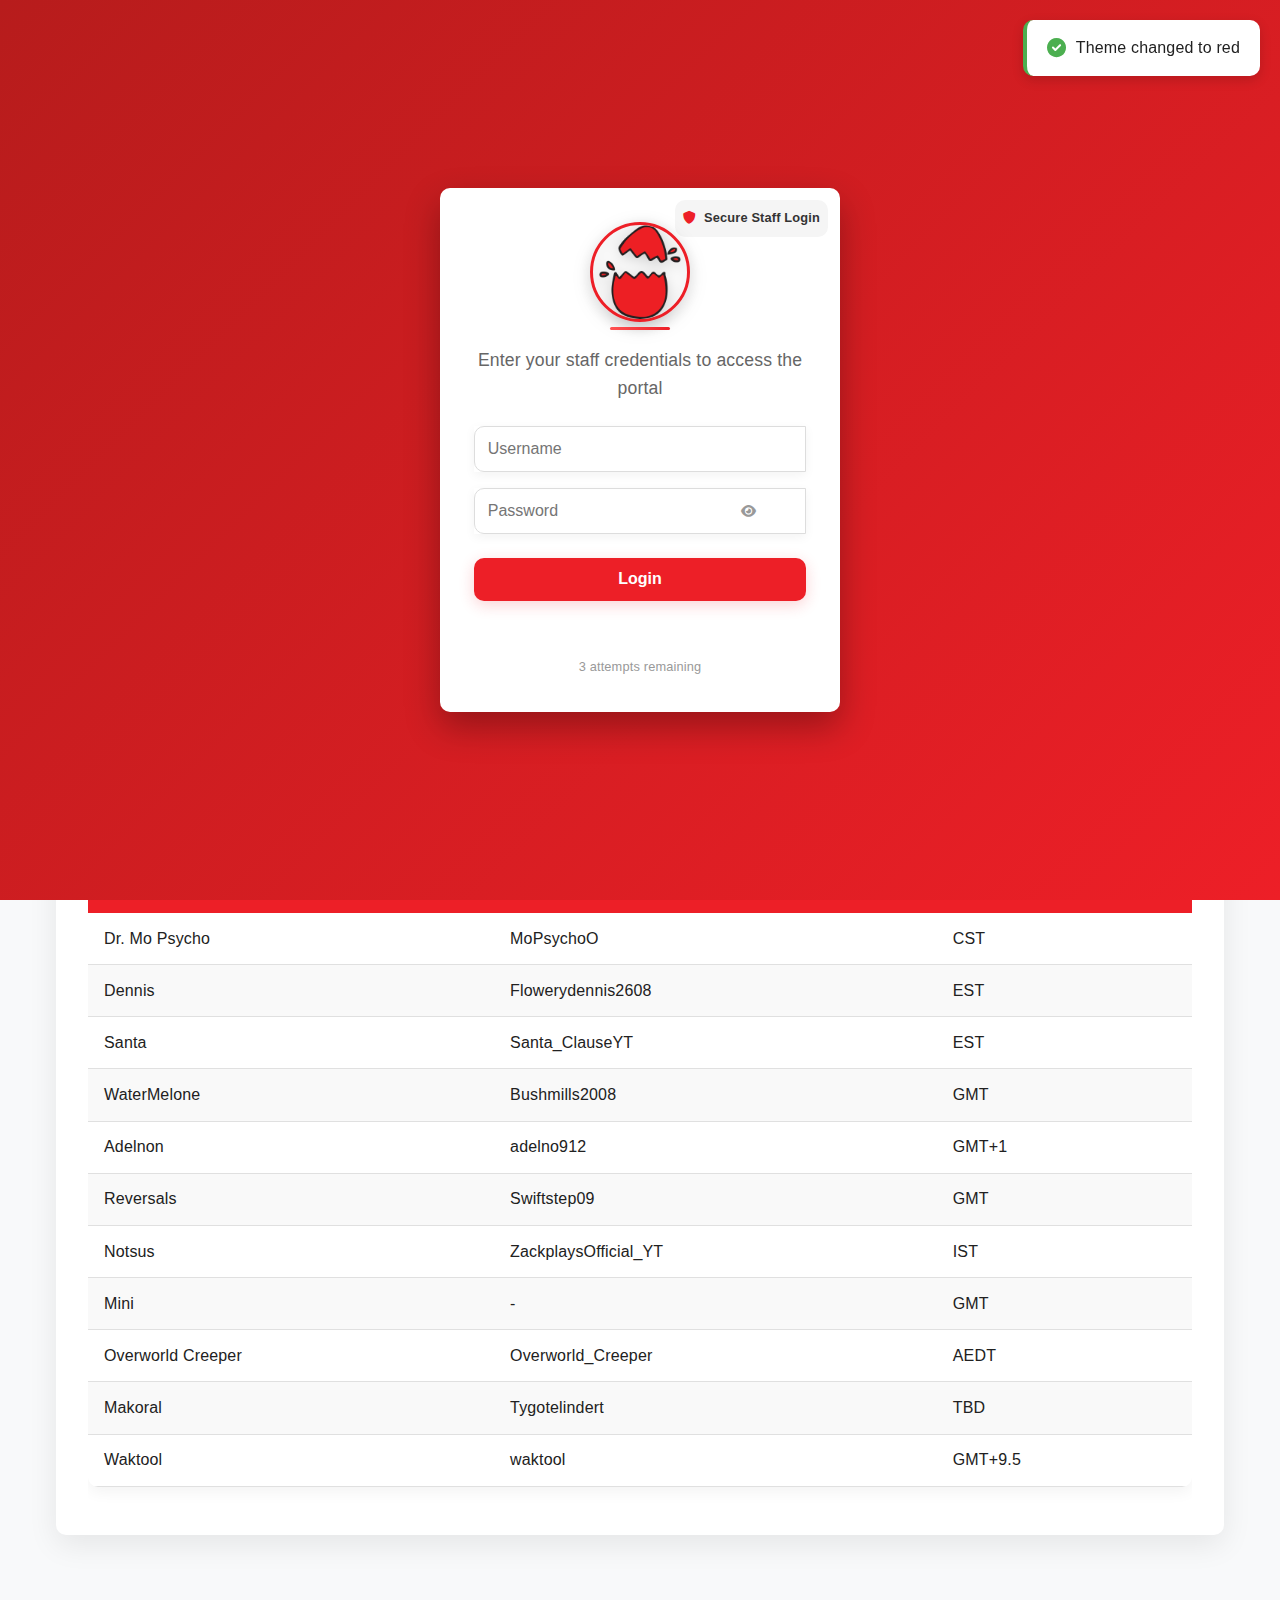
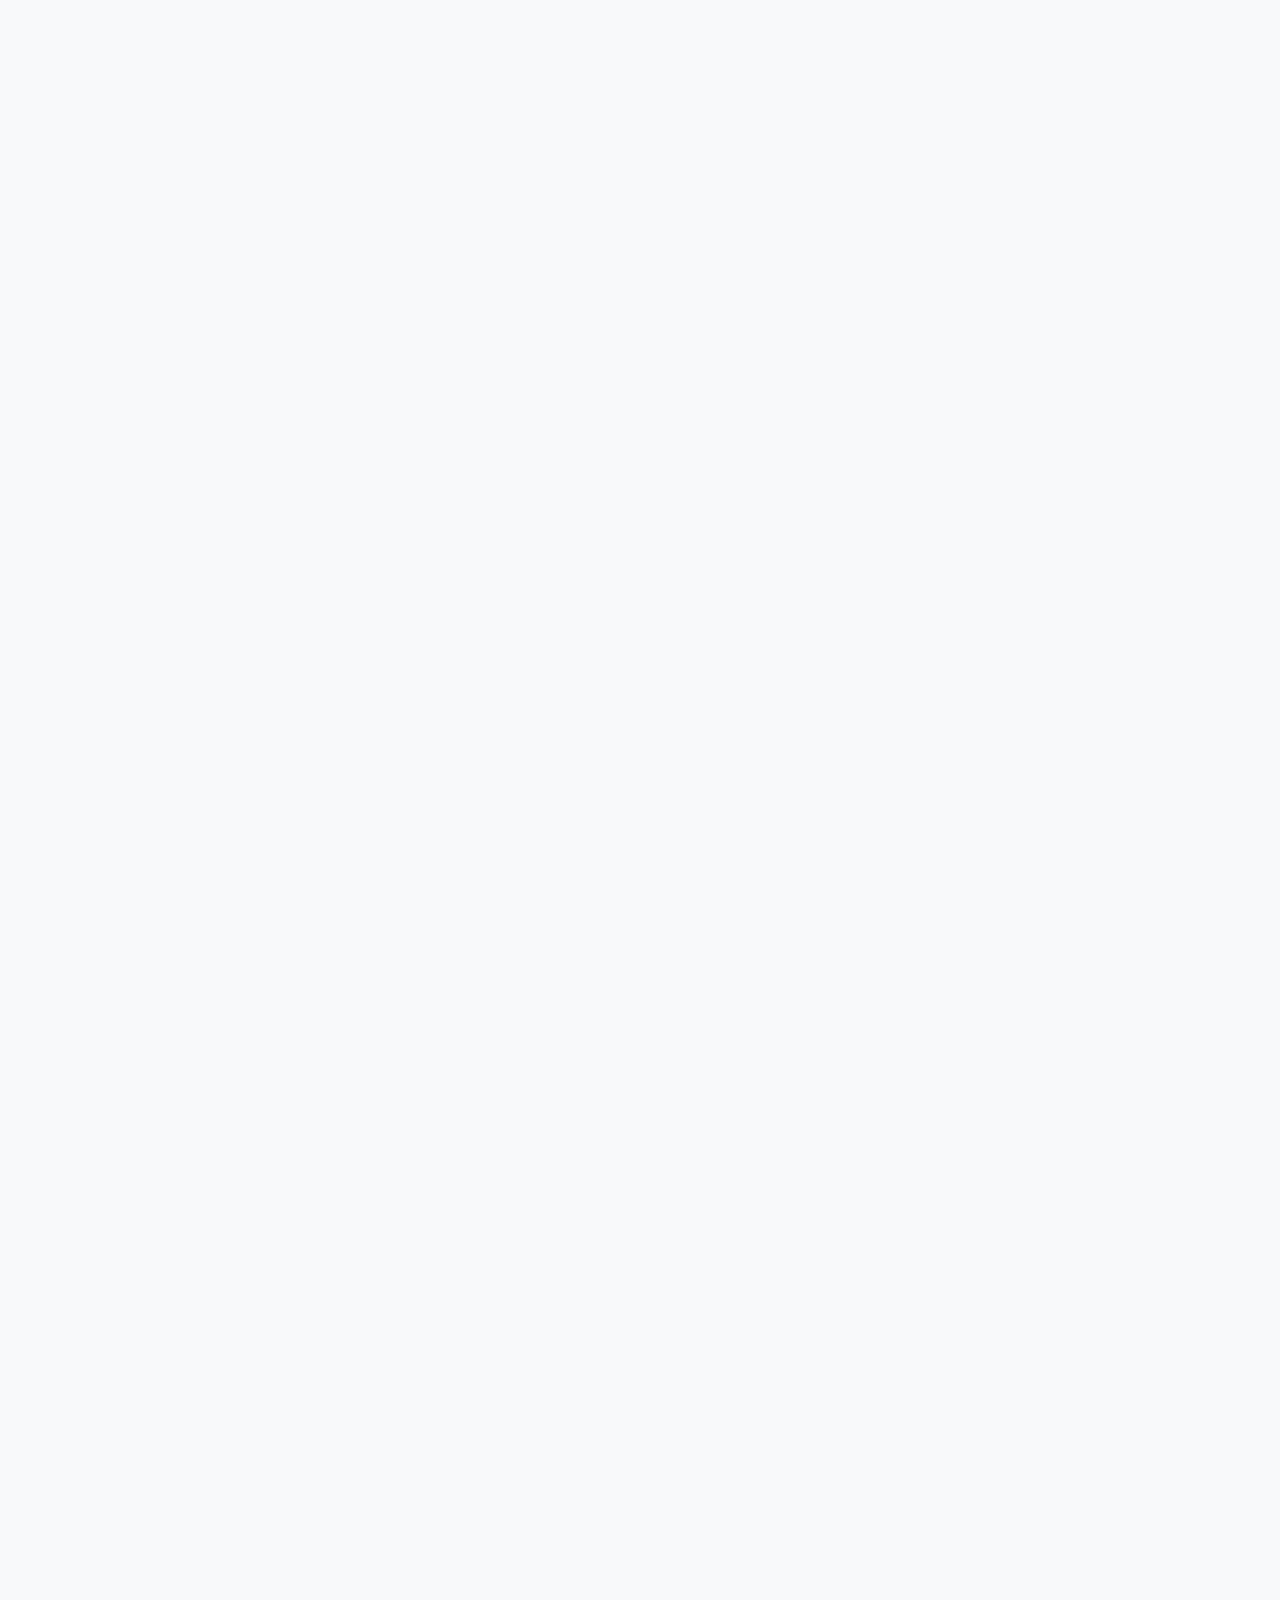
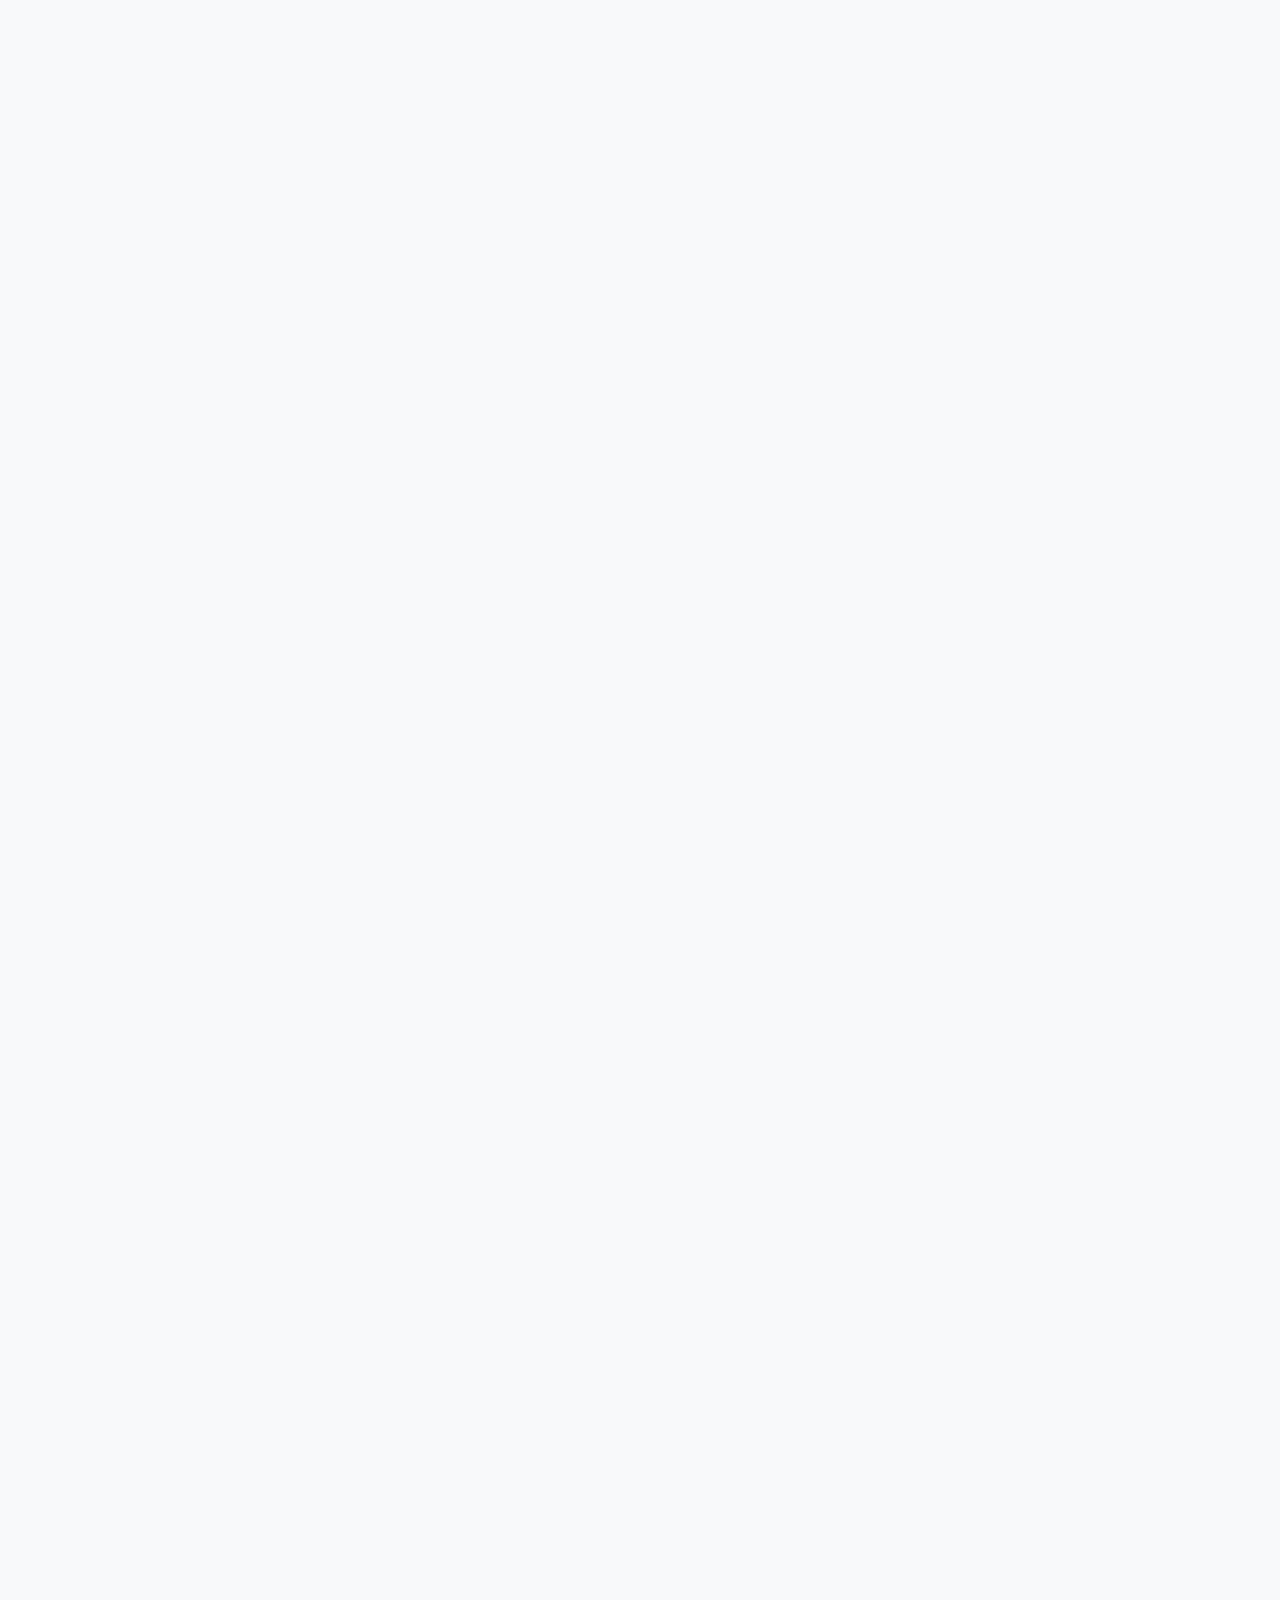
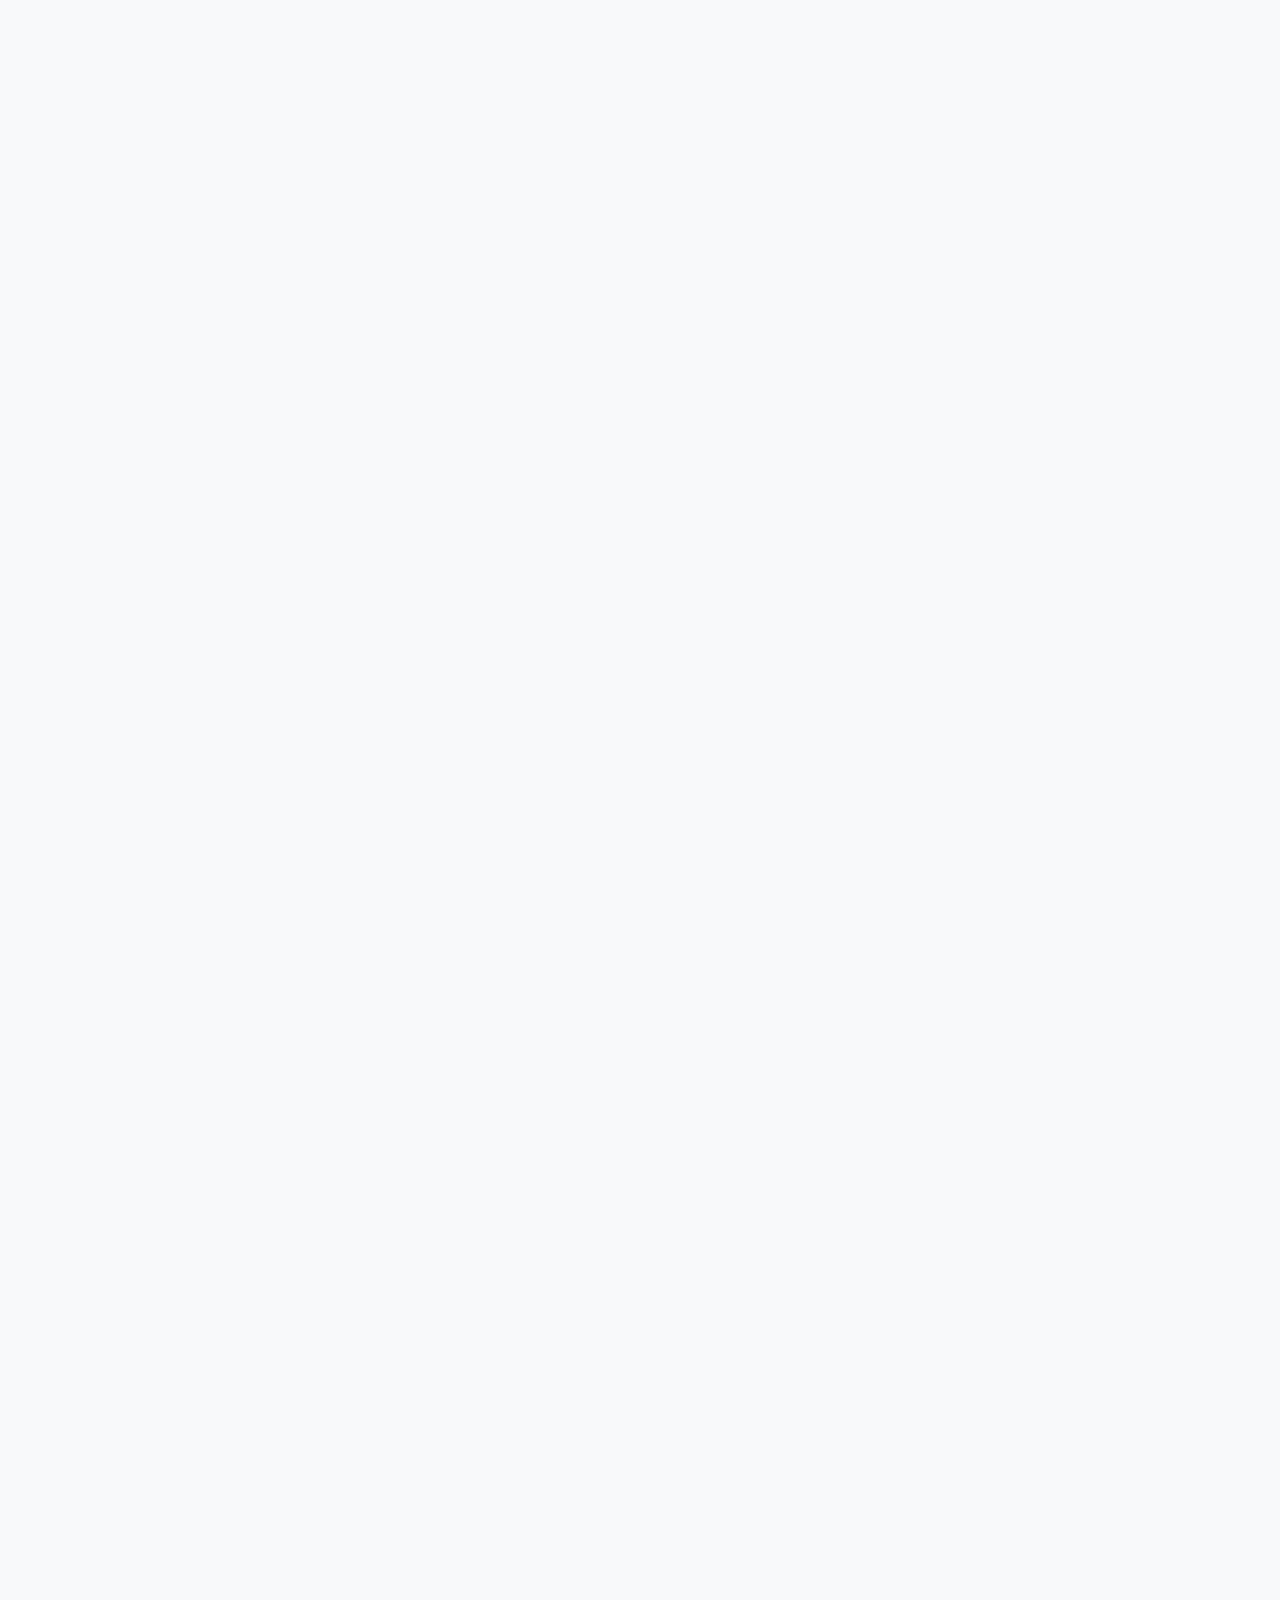
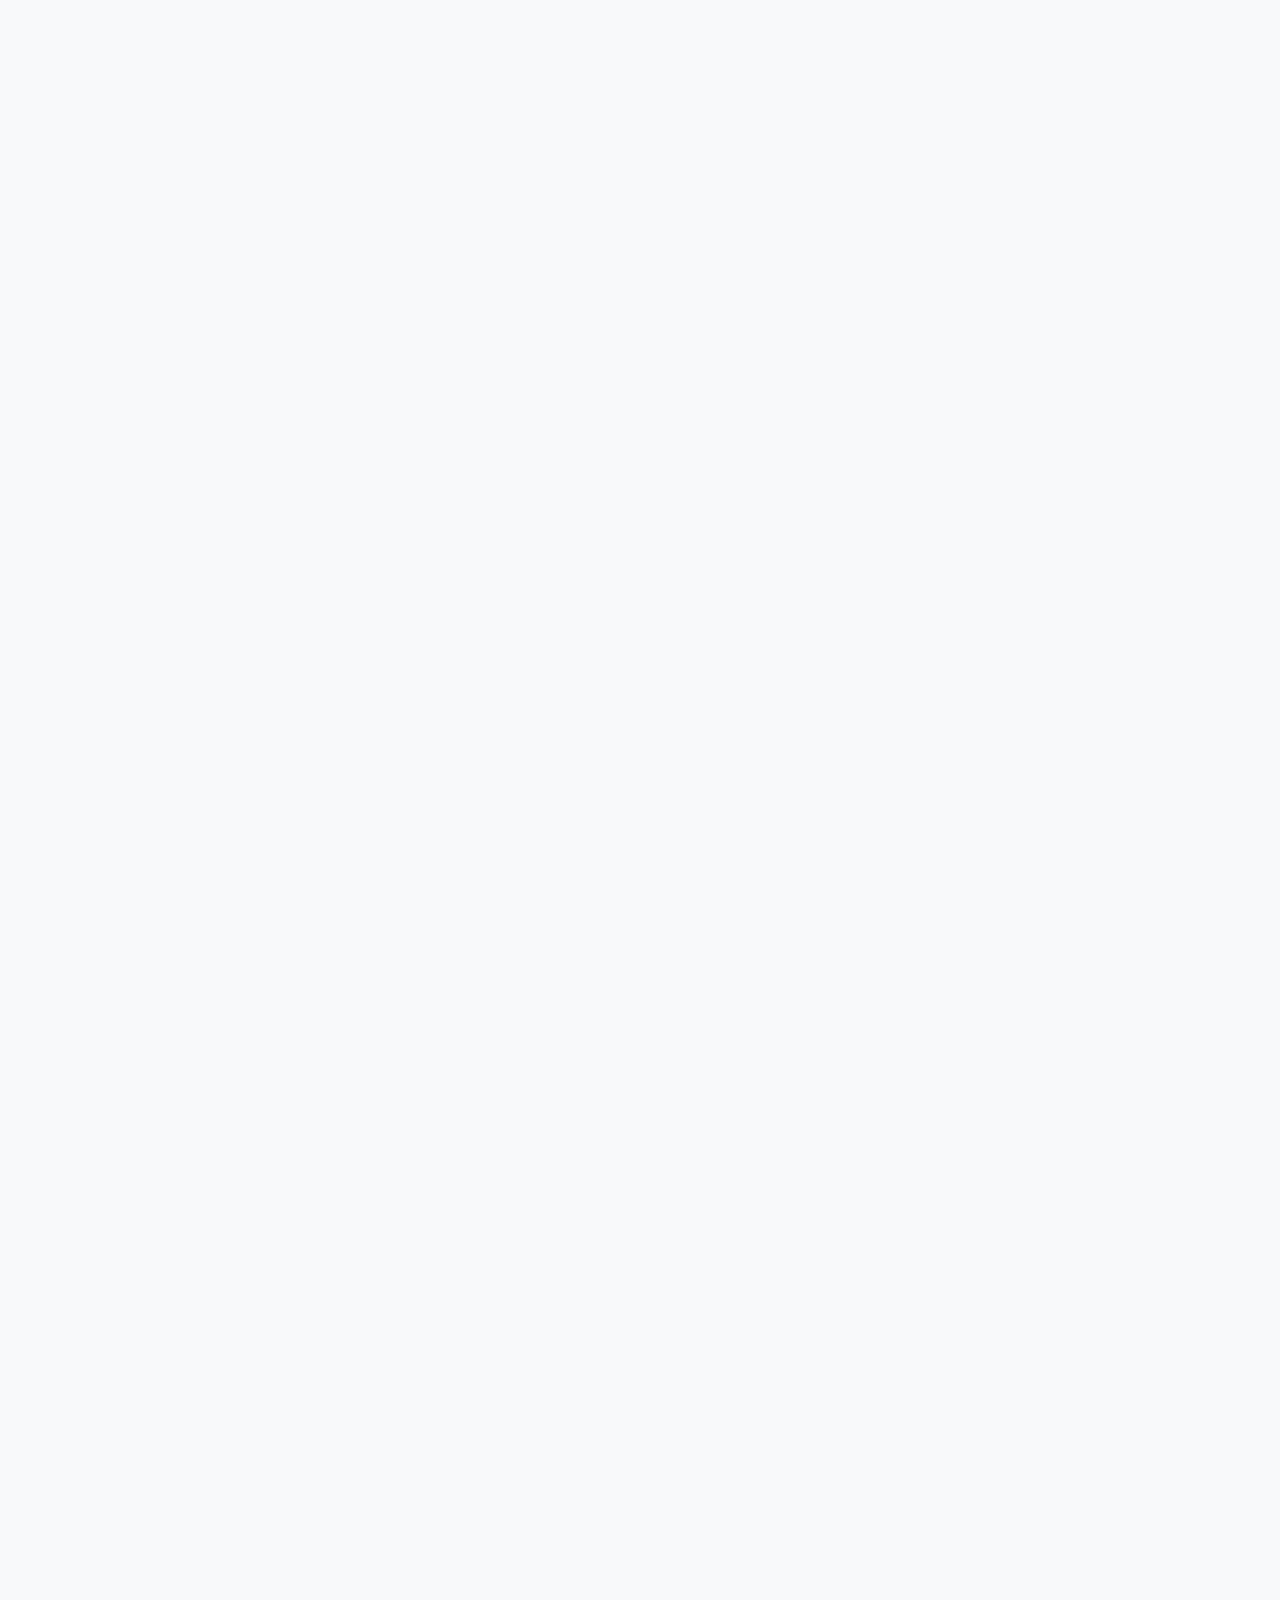
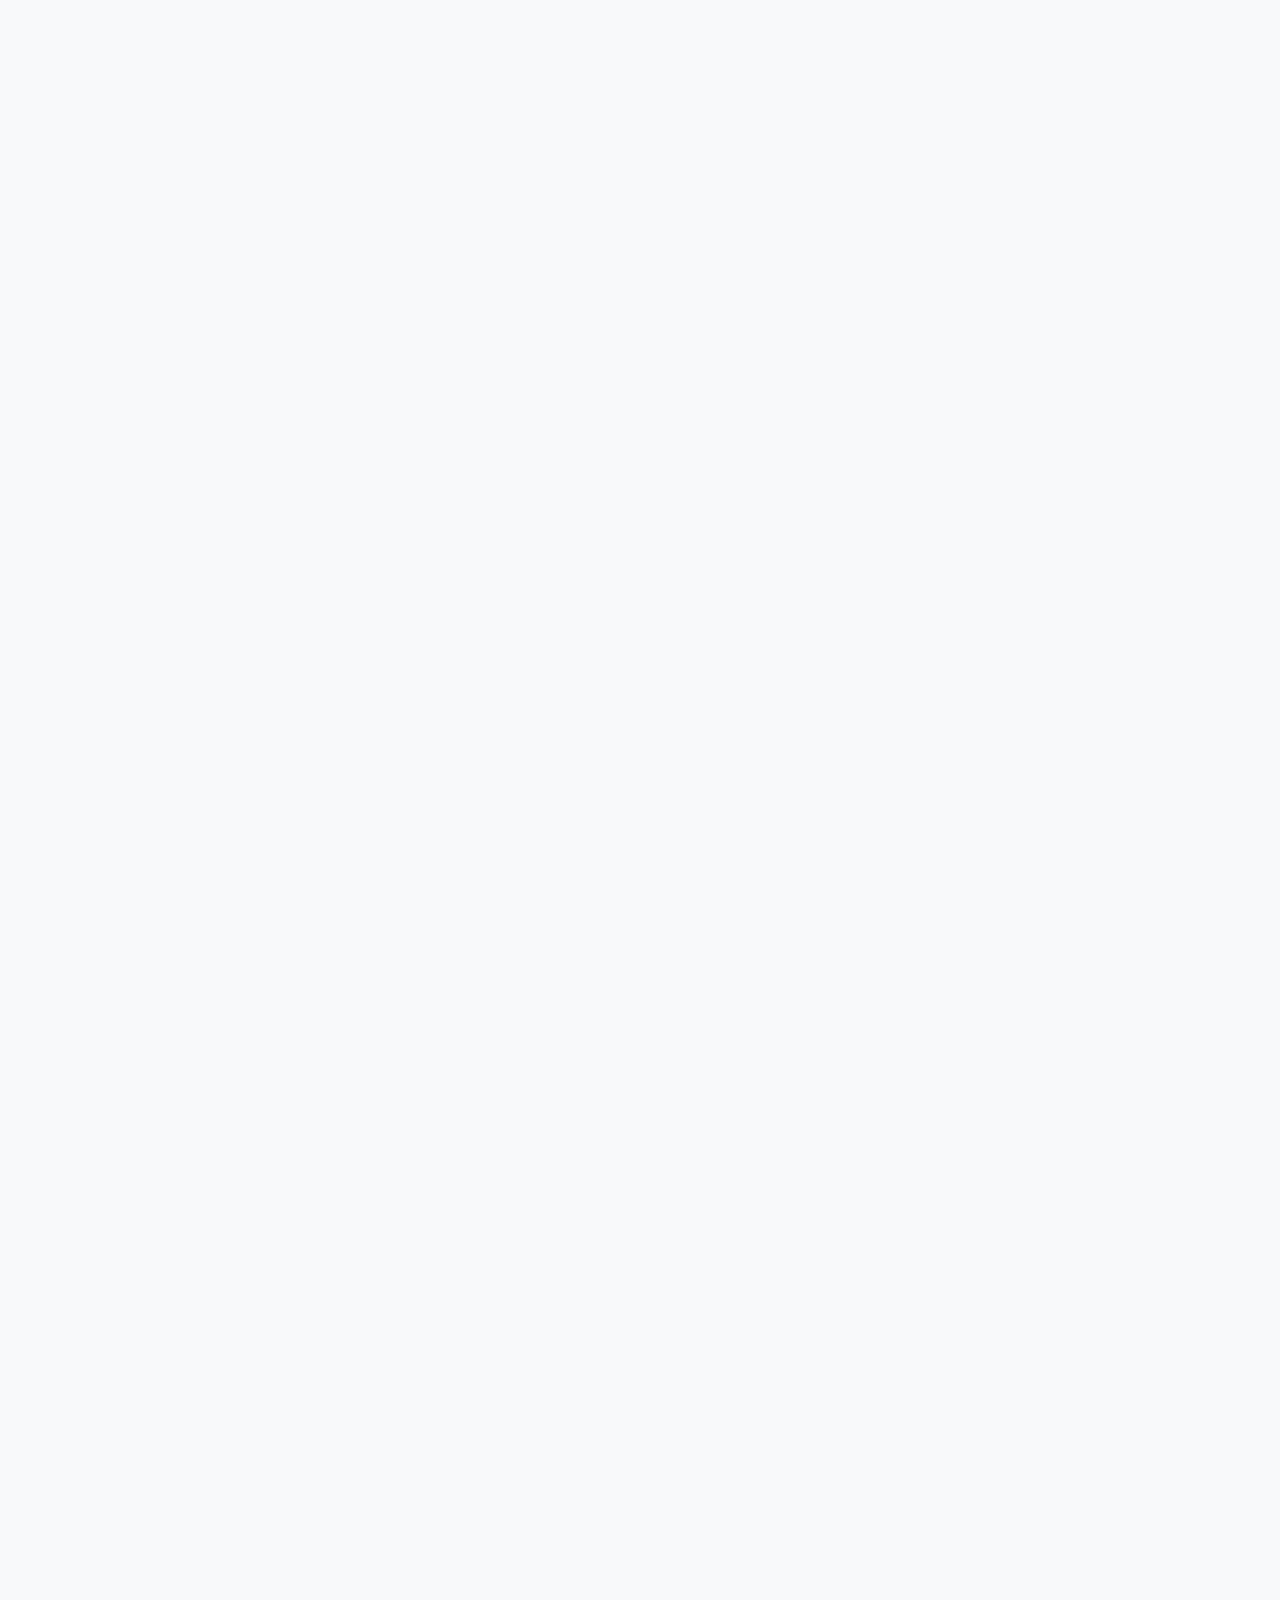
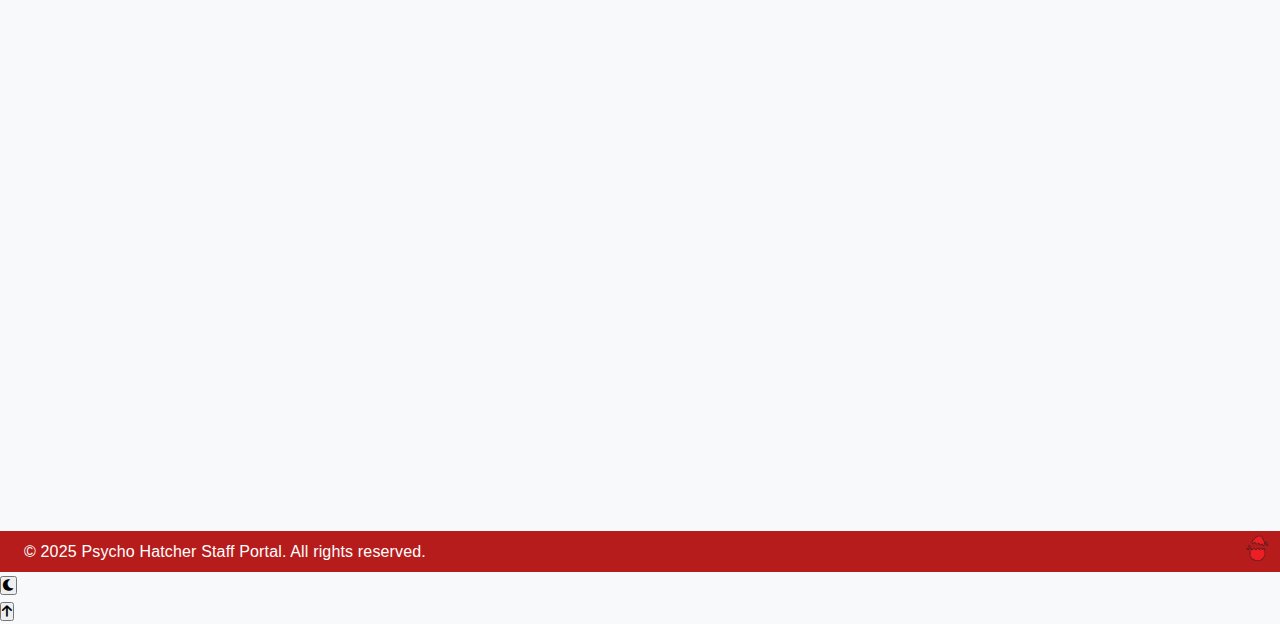
==== commit ccafc3f5: "Update index.html" ====
--- a/index.html
+++ b/index.html
@@ -36,8 +36,8 @@
             <li><a href="#staff-list">Staff List</a></li>
             <li><a href="guides.html">Guides Portal</a></li>
             <li><a href="#scripts">Support Scripts</a></li>
+            <li><a href="#bug-responses">Bug Responses</a></li>
             <li><a href="#clan-info">Clan Info</a></li>
-            <li><a href="#bug-responses">Bug Responses</a></li>
             <li><a href="#vip-info">VIP Info</a></li>
             <li><a href="#interview-questions">Interview Questions</a></li>
             <li><a href="#templates">Templates</a></li>
@@ -214,164 +214,92 @@
             </div>
             
             <h3><i class="fas fa-list"></i> Mode-Specific Troubleshooting Guides</h3>
+            
+            <div class="guides-link-container">
+                <a href="guides.html" class="btn btn-large">
+                    <i class="fas fa-book-open"></i> View All Troubleshooting Guides
+                </a>
+            </div>
+            
             <div class="guides-container">
                 <!-- Rankup Macro -->
                 <div class="guide-card">
-                    <div class="guide-header" data-guide="rankup-macro">
-                        <h3><i class="fas fa-cog"></i> Rankup Macro Troubleshooting</h3>
-                        <i class="fas fa-chevron-down toggle-icon"></i>
-                    </div>
-                    <div class="guide-content" id="rankup-macro-content">
-                        <p>Common issues with the Rankup Macro:</p>
-                        <ul>
-                            <li>Make sure you are in the correct area of the game</li>
-                            <li>Check that all required pets and items are in your inventory</li>
-                            <li>Verify your display scaling is set to 100%</li>
-                            <li>Ensure Roblox is running in windowed mode, not fullscreen</li>
-                        </ul>
-                        <p>For detailed instructions, refer to the <a href="guide-rankup.html">complete Rankup Macro guide</a>.</p>
-                    </div>
+                    <a href="guide-rankup.html" class="guide-link">
+                        <div class="guide-header">
+                            <h3><i class="fas fa-cog"></i> Rankup Macro Troubleshooting</h3>
+                            <i class="fas fa-external-link-alt"></i>
+                        </div>
+                    </a>
                 </div>
                 
                 <!-- Advanced Digging Mode -->
                 <div class="guide-card">
-                    <div class="guide-header" data-guide="digging-mode">
-                        <h3><i class="fas fa-shovel"></i> Advanced Digging Mode</h3>
-                        <i class="fas fa-chevron-down toggle-icon"></i>
-                    </div>
-                    <div class="guide-content" id="digging-mode-content">
-                        <p>Common issues with Advanced Digging Mode:</p>
-                        <ul>
-                            <li>Ensure you have the required tools in your inventory</li>
-                            <li>Verify you're in the correct digging area</li>
-                            <li>Check that your game resolution matches the requirements</li>
-                        </ul>
-                        <p>For detailed instructions, refer to the <a href="guide-digging.html">complete Advanced Digging guide</a>.</p>
-                    </div>
+                    <a href="guide-digging.html" class="guide-link">
+                        <div class="guide-header">
+                            <h3><i class="fas fa-shovel"></i> Advanced Digging Mode</h3>
+                            <i class="fas fa-external-link-alt"></i>
+                        </div>
+                    </a>
                 </div>
                 
                 <!-- Clan Mode -->
                 <div class="guide-card">
-                    <div class="guide-header" data-guide="clan-mode">
-                        <h3><i class="fas fa-users"></i> Clan Mode</h3>
-                        <i class="fas fa-chevron-down toggle-icon"></i>
-                    </div>
-                    <div class="guide-content" id="clan-mode-content">
-                        <p>Common issues with Clan Mode:</p>
-                        <ul>
-                            <li>Ensure you are in a clan before attempting to use the mode</li>
-                            <li>Verify your clan permissions are properly set</li>
-                            <li>Check that all required items are in your inventory</li>
-                        </ul>
-                        <p>For detailed instructions, refer to the <a href="guide-clan.html">complete Clan Mode guide</a>.</p>
-                    </div>
+                    <a href="guide-clan.html" class="guide-link">
+                        <div class="guide-header">
+                            <h3><i class="fas fa-users"></i> Clan Mode</h3>
+                            <i class="fas fa-external-link-alt"></i>
+                        </div>
+                    </a>
                 </div>
                 
                 <!-- Treehouse Mode -->
                 <div class="guide-card">
-                    <div class="guide-header" data-guide="treehouse-mode">
-                        <h3><i class="fas fa-tree"></i> Treehouse Mode</h3>
-                        <i class="fas fa-chevron-down toggle-icon"></i>
-                    </div>
-                    <div class="guide-content" id="treehouse-mode-content">
-                        <p>Common issues with Treehouse Mode:</p>
-                        <ul>
-                            <li>Make sure you are in World 1 before activating the mode</li>
-                            <li>Verify that you have the required treehouse items</li>
-                            <li>Check that your display scaling is set to 100%</li>
-                        </ul>
-                        <p>For detailed instructions, refer to the <a href="guide-treehouse.html">complete Treehouse Mode guide</a>.</p>
-                    </div>
+                    <a href="guide-treehouse.html" class="guide-link">
+                        <div class="guide-header">
+                            <h3><i class="fas fa-tree"></i> Treehouse Mode</h3>
+                            <i class="fas fa-external-link-alt"></i>
+                        </div>
+                    </a>
                 </div>
                 
                 <!-- Deep Fishing Mode -->
                 <div class="guide-card">
-                    <div class="guide-header" data-guide="fishing-mode">
-                        <h3><i class="fas fa-fish"></i> Deep Fishing Mode</h3>
-                        <i class="fas fa-chevron-down toggle-icon"></i>
-                    </div>
-                    <div class="guide-content" id="fishing-mode-content">
-                        <p>Common issues with Deep Fishing Mode:</p>
-                        <ul>
-                            <li>Ensure you have the correct fishing rod equipped</li>
-                            <li>Verify you are in the proper fishing area</li>
-                            <li>Check that your inventory has sufficient space for catches</li>
-                        </ul>
-                        <p>For detailed instructions, refer to the <a href="guide-fishing.html">complete Deep Fishing guide</a>.</p>
-                    </div>
+                    <a href="guide-fishing.html" class="guide-link">
+                        <div class="guide-header">
+                            <h3><i class="fas fa-fish"></i> Deep Fishing Mode</h3>
+                            <i class="fas fa-external-link-alt"></i>
+                        </div>
+                    </a>
                 </div>
                 
                 <!-- Garden Mode -->
                 <div class="guide-card">
-                    <div class="guide-header" data-guide="garden-mode">
-                        <h3><i class="fas fa-leaf"></i> Garden Mode</h3>
-                        <i class="fas fa-chevron-down toggle-icon"></i>
-                    </div>
-                    <div class="guide-content" id="garden-mode-content">
-                        <h4>Setup Instructions:</h4>
-                        <ol>
-                            <li>Navigate to the Garden: Enter the garden area within the game.</li>
-                            <li>Position Yourself: It's important to sit near the Insta Plant Capsule and the Planter Pot to ensure proper functionality.</li>
-                            <li>Run the Mode: Start the automation process once you are correctly positioned.</li>
-                            <li>Display Settings: Make sure that Roblox is not running in full-screen mode.</li>
-                        </ol>
-                        
-                        <h4>Requirements:</h4>
-                        <ul>
-                            <li>Diamond Seed</li>
-                            <li>Insta Plant Capsules</li>
-                        </ul>
-                        
-                        <h4>Troubleshooting Common Issues:</h4>
-                        <ul>
-                            <li><strong>Check Positioning:</strong> Ensure you are sitting in the correct position near the Insta Plant Capsule and Planter Pot.</li>
-                            <li><strong>Fullscreen Mode:</strong> Verify that Roblox is not in full-screen mode; switch to windowed mode if necessary.</li>
-                            <li><strong>Performance:</strong> System performance may affect the automation process. Ensure your system is running efficiently.</li>
-                        </ul>
-                        
-                        <p>For detailed instructions, refer to the <a href="guide-garden.html">complete Garden Mode guide</a>.</p>
-                    </div>
+                    <a href="guide-garden.html" class="guide-link">
+                        <div class="guide-header">
+                            <h3><i class="fas fa-leaf"></i> Garden Mode</h3>
+                            <i class="fas fa-external-link-alt"></i>
+                        </div>
+                    </a>
                 </div>
                 
                 <!-- Fuse Pets Mode -->
                 <div class="guide-card">
-                    <div class="guide-header" data-guide="fuse-pets-mode">
-                        <h3><i class="fas fa-paw"></i> Fuse Pets Mode</h3>
-                        <i class="fas fa-chevron-down toggle-icon"></i>
-                    </div>
-                    <div class="guide-content" id="fuse-pets-mode-content">
-                        <h4>Setup Instructions:</h4>
-                        <p>To start using the Fuse Pets automation, navigate to the Super Comp area in World 3. Ensure that you have the necessary hacked computers prepared for the fusion process.</p>
-                        
-                        <h4>Common Issues:</h4>
-                        <p>If you find that the automation is converting too many pets at once, it's advisable to split your pets into smaller groups. This adjustment can help manage the number of conversions occurring simultaneously and maintain better control over the process.</p>
-                        
-                        <h4>Requirements:</h4>
-                        <ul>
-                            <li>Access to World 3</li>
-                            <li>Super Computer area unlocked</li>
-                            <li>Pets to fuse in inventory</li>
-                        </ul>
-                    </div>
+                    <a href="guide-fusepets.html" class="guide-link">
+                        <div class="guide-header">
+                            <h3><i class="fas fa-paw"></i> Fuse Pets Mode</h3>
+                            <i class="fas fa-external-link-alt"></i>
+                        </div>
+                    </a>
                 </div>
                 
                 <!-- Alt Level Up Mode -->
                 <div class="guide-card">
-                    <div class="guide-header" data-guide="alt-levelup-mode">
-                        <h3><i class="fas fa-arrow-up"></i> Alt Level Up Mode</h3>
-                        <i class="fas fa-chevron-down toggle-icon"></i>
-                    </div>
-                    <div class="guide-content" id="alt-levelup-mode-content">
-                        <h4>Common Issues:</h4>
-                        <ul>
-                            <li><strong>Scaling not at 100%:</strong> Ensure that your display scaling is set to 100%. Check this in your PC settings under Display Settings.</li>
-                            <li><strong>Roblox Version:</strong> Confirm that you are running the web browser version of Roblox; switch to this version if needed.</li>
-                            <li><strong>Fullscreen Mode:</strong> If Roblox is in fullscreen, press Esc, go to Settings, and change the Display Mode to "Windowed."</li>
-                            <li><strong>Camera Movement:</strong> Avoid moving your camera after joining PS99. If you accidentally moved it, rejoin without moving your camera.</li>
-                            <li><strong>F1 Key:</strong> After loading into the game, ensure you have pressed F1, which initializes the macro setup.</li>
-                            <li><strong>PC Language:</strong> Your PC language must be set to English (US). Change this in Settings under Time & Language if needed.</li>
-                        </ul>
-                    </div>
+                    <a href="guide-levelup.html" class="guide-link">
+                        <div class="guide-header">
+                            <h3><i class="fas fa-arrow-up"></i> Alt Level Up Mode</h3>
+                            <i class="fas fa-external-link-alt"></i>
+                        </div>
+                    </a>
                 </div>
             </div>
         </section>
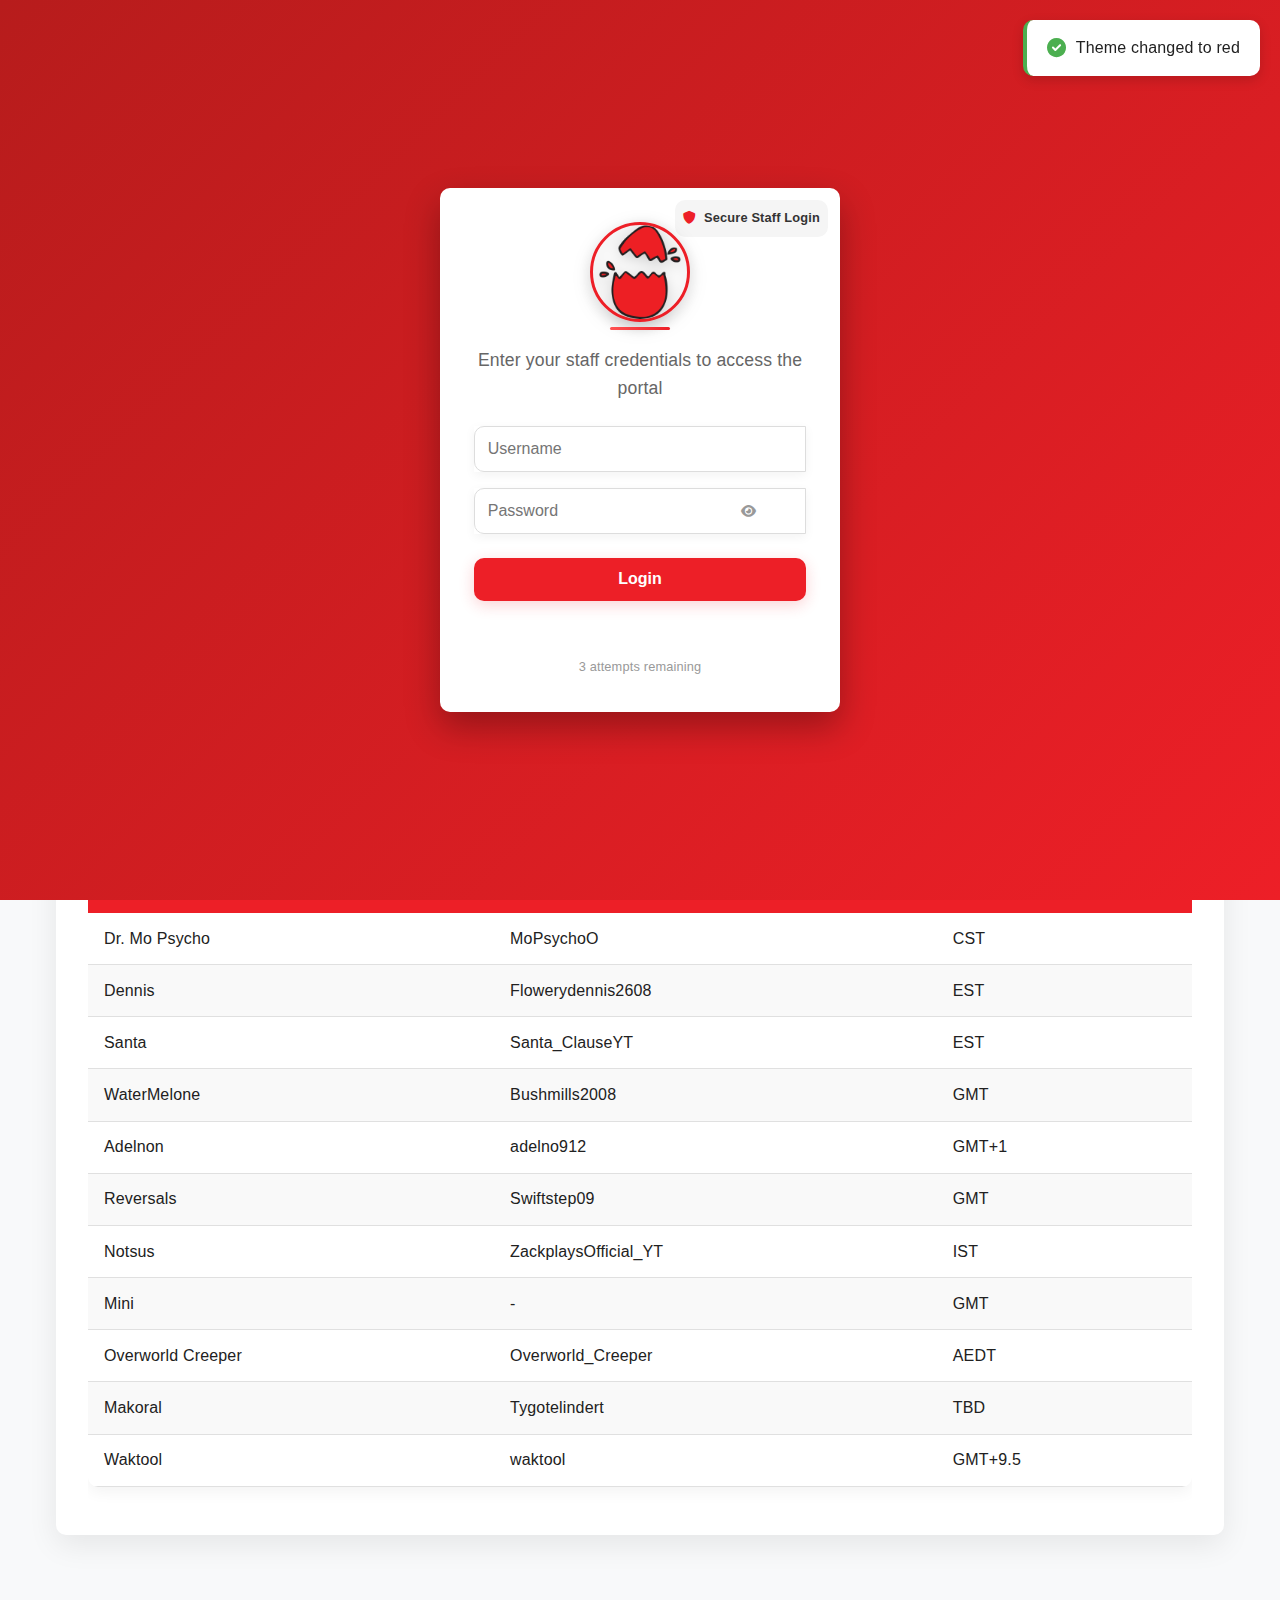
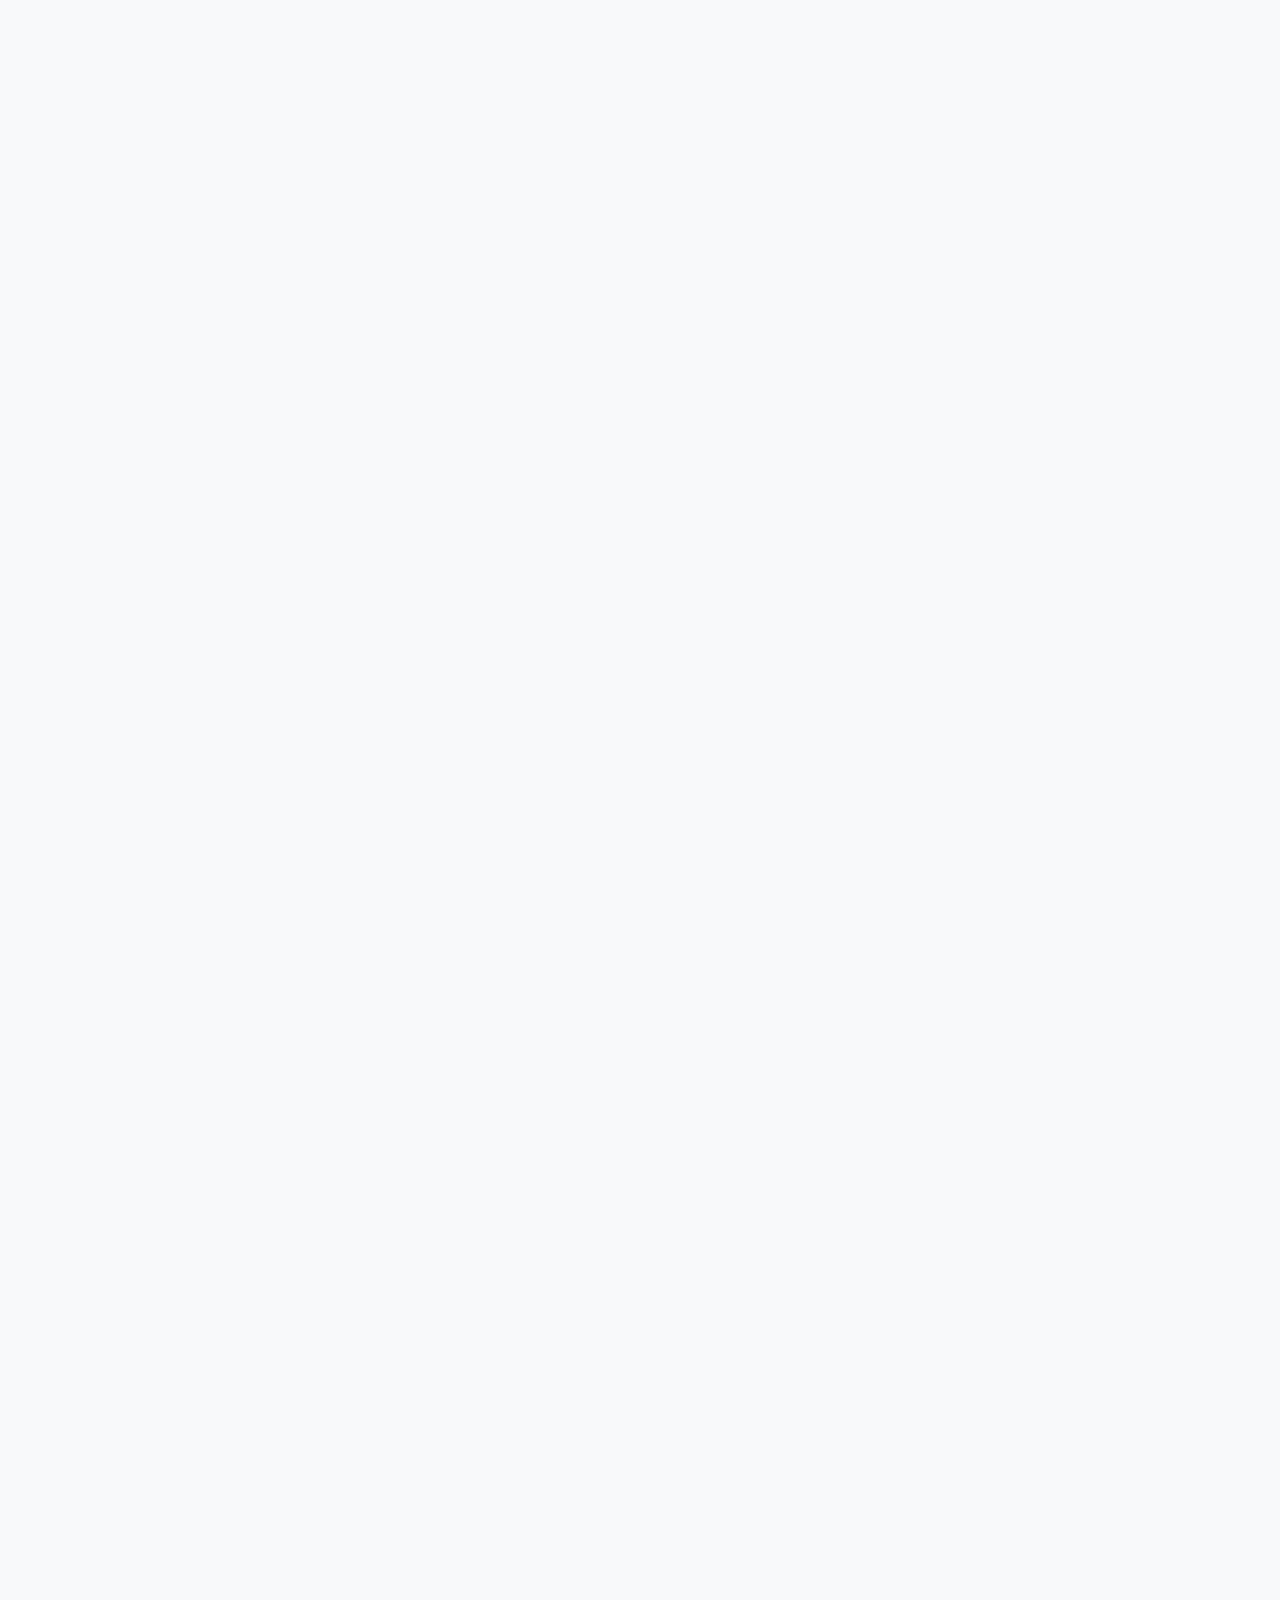
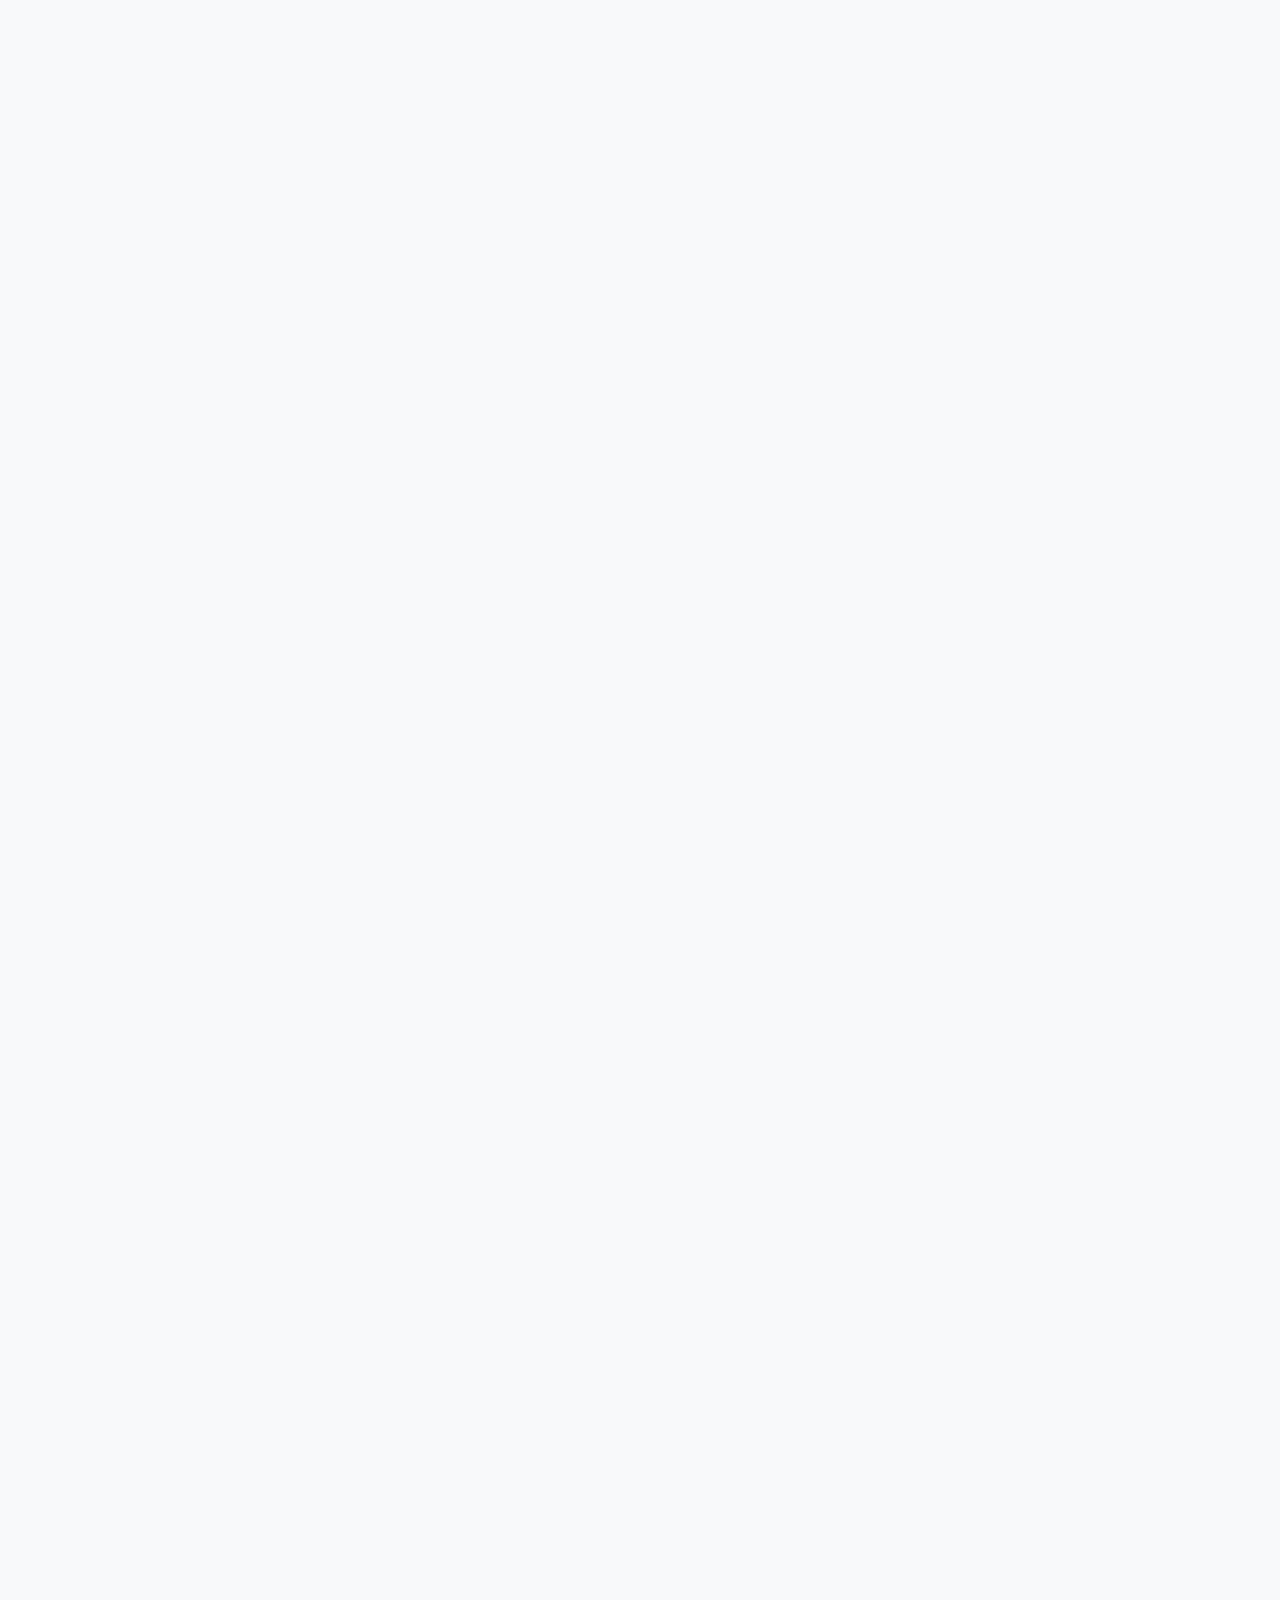
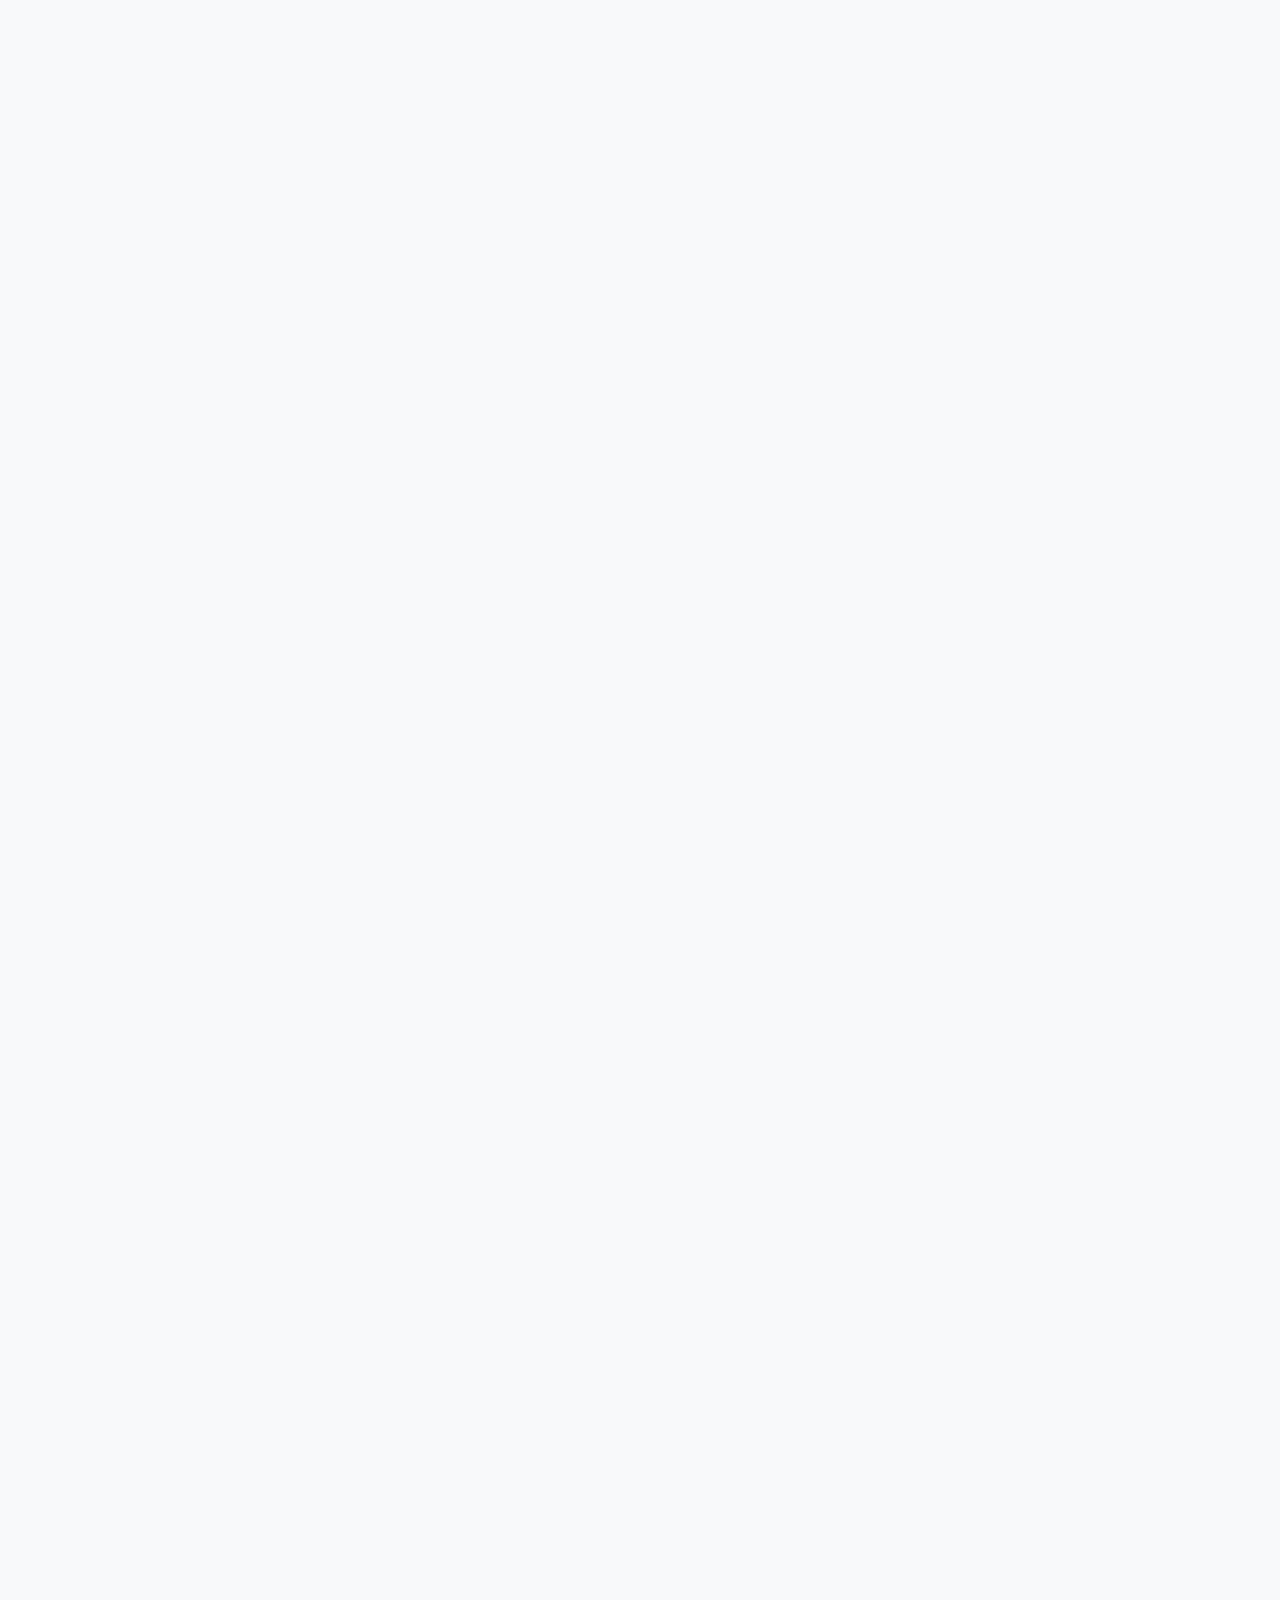
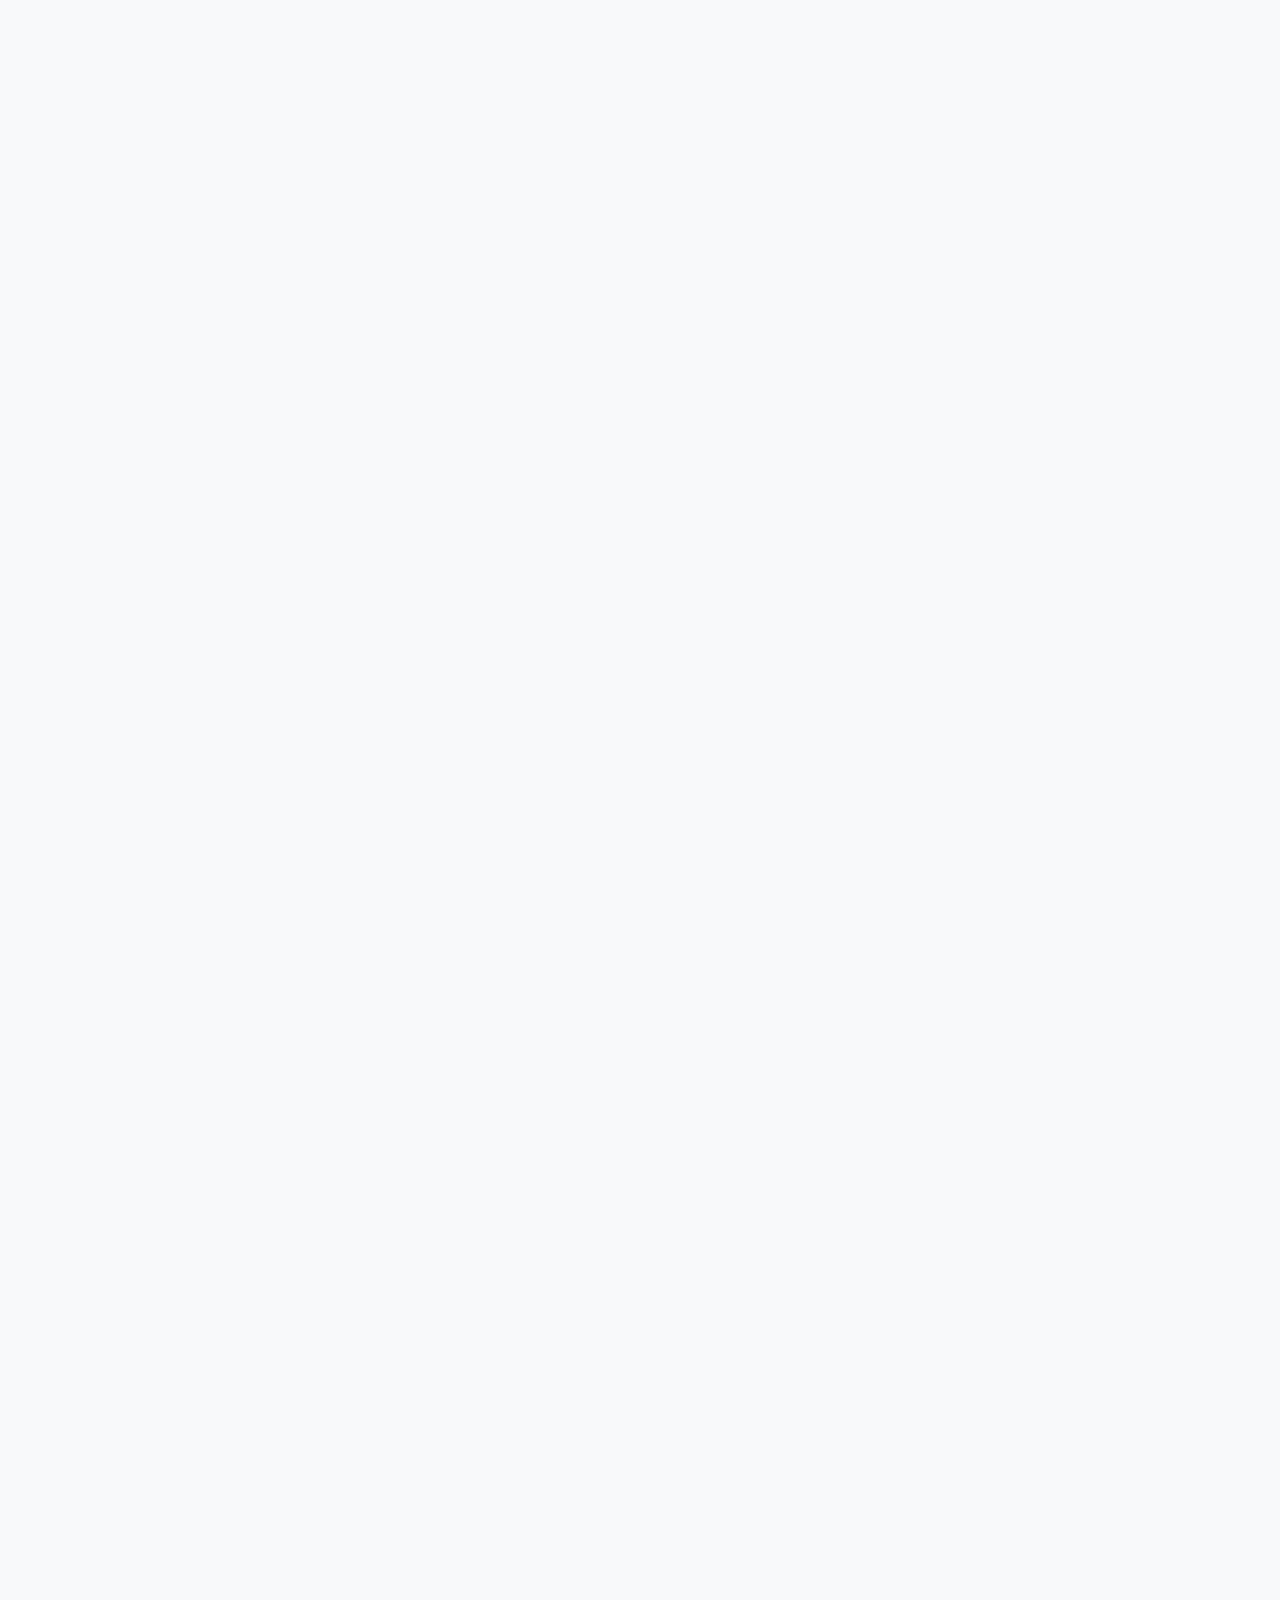
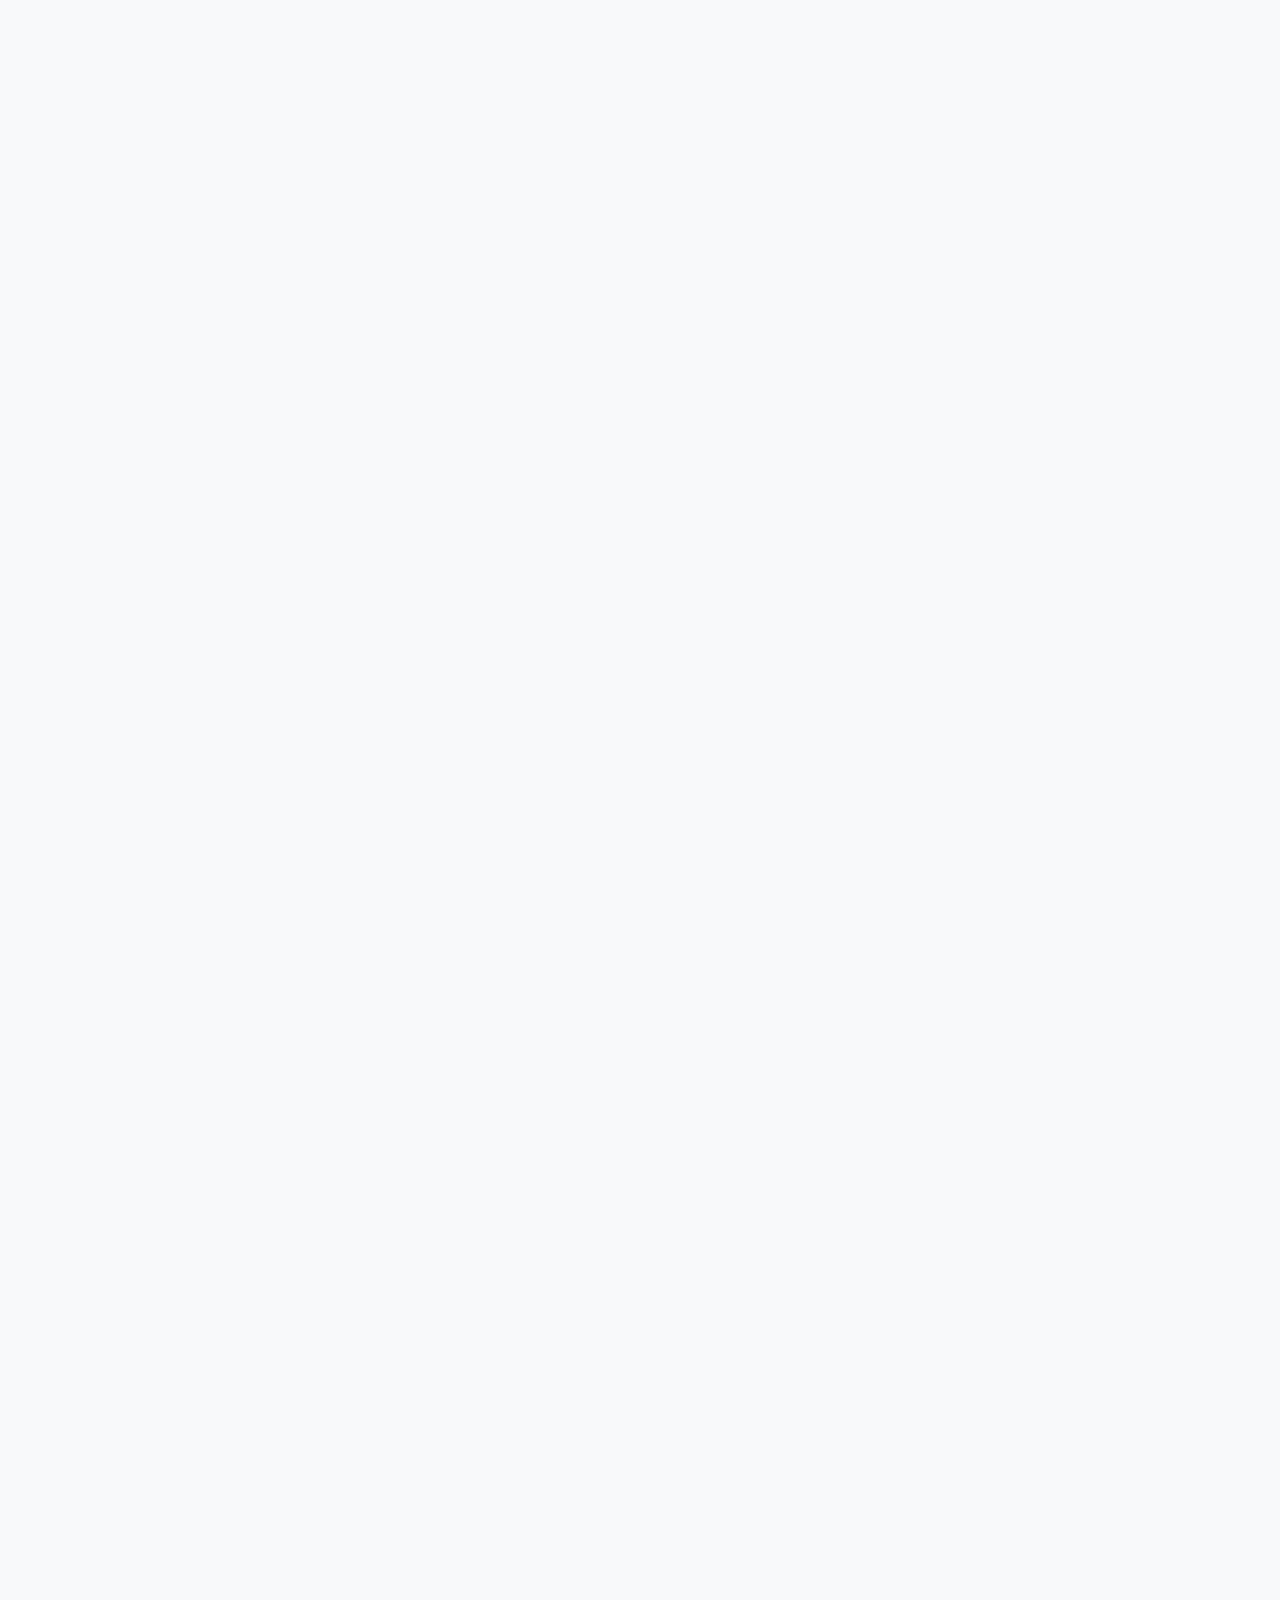
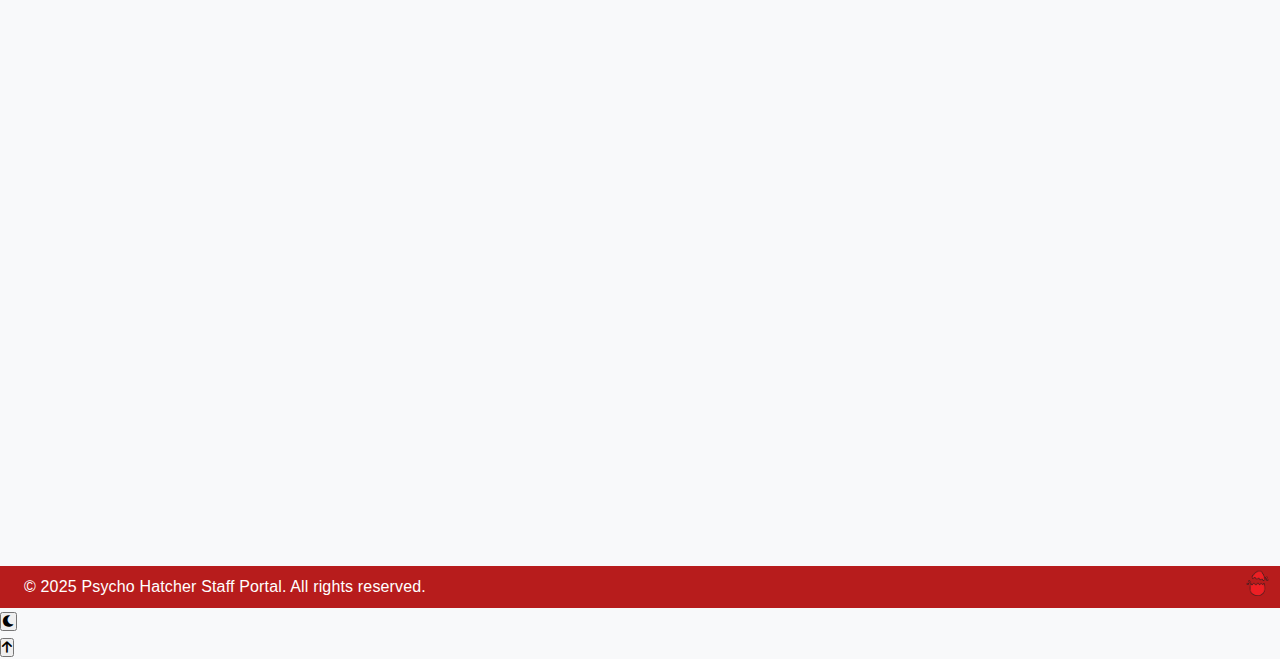
==== commit a38582f0: "Update index.html" ====
--- a/index.html
+++ b/index.html
@@ -137,7 +137,7 @@
 
         <section id="troubleshooting" class="section-card">
             <h2><i class="fas fa-wrench"></i> Troubleshooting Guides</h2>
-            
+
             <div class="alert-box">
                 <h3><i class="fas fa-exclamation-triangle"></i> Common Issues Across All Modes</h3>
                 <div class="faq-item">
@@ -148,7 +148,7 @@
                         <p>Many users forget to set their display scaling to 100%. It is crucial to ensure this setting is correct for the macro to function properly. Check your Windows display settings.</p>
                     </div>
                 </div>
-                
+
                 <div class="faq-item">
                     <div class="faq-question">
                         <i class="fas fa-caret-right"></i> Fullscreen vs. Windowed Mode
@@ -157,7 +157,7 @@
                         <p>The game must be in windowed mode. Users should check if Roblox is in fullscreen mode and switch to windowed mode by pressing Esc, navigating to Settings, and selecting Windowed under Display Mode.</p>
                     </div>
                 </div>
-                
+
                 <div class="faq-item">
                     <div class="faq-question">
                         <i class="fas fa-caret-right"></i> Macro UI Overlap
@@ -166,7 +166,7 @@
                         <p>If the user interface of the macro overlaps with the Roblox game interface, it can lead to functional issues. Adjusting the window size or repositioning the macro can resolve this problem.</p>
                     </div>
                 </div>
-                
+
                 <div class="faq-item">
                     <div class="faq-question">
                         <i class="fas fa-caret-right"></i> Hoverboard Issues
@@ -175,7 +175,7 @@
                         <p>Using a shiny hoverboard can interfere with macro functionality. It's advisable to switch to a basic hoverboard or dismount entirely.</p>
                     </div>
                 </div>
-                
+
                 <div class="faq-item">
                     <div class="faq-question">
                         <i class="fas fa-caret-right"></i> World Restrictions
@@ -184,7 +184,7 @@
                         <p>Some modes, like the Treehouse Mode, only operate in specific worlds, such as World 1. Users should ensure they are in the correct world.</p>
                     </div>
                 </div>
-                
+
                 <div class="faq-item">
                     <div class="faq-question">
                         <i class="fas fa-caret-right"></i> Web Browser Version Requirement
@@ -193,7 +193,7 @@
                         <p>The web browser version of Roblox is required for optimal performance. If users are using the app version, they should close it and utilize the browser version instead.</p>
                     </div>
                 </div>
-                
+
                 <div class="faq-item">
                     <div class="faq-question">
                         <i class="fas fa-caret-right"></i> PC Language Settings
@@ -202,7 +202,7 @@
                         <p>It's important to have your PC language set to English (US). Change this in the Settings under Time & Language if needed.</p>
                     </div>
                 </div>
-                
+
                 <div class="faq-item">
                     <div class="faq-question">
                         <i class="fas fa-caret-right"></i> Camera Movement
@@ -212,15 +212,15 @@
                     </div>
                 </div>
             </div>
-            
+
             <h3><i class="fas fa-list"></i> Mode-Specific Troubleshooting Guides</h3>
-            
+
             <div class="guides-link-container">
                 <a href="guides.html" class="btn btn-large">
                     <i class="fas fa-book-open"></i> View All Troubleshooting Guides
                 </a>
             </div>
-            
+
             <div class="guides-container">
                 <!-- Rankup Macro -->
                 <div class="guide-card">
@@ -231,7 +231,7 @@
                         </div>
                     </a>
                 </div>
-                
+
                 <!-- Advanced Digging Mode -->
                 <div class="guide-card">
                     <a href="guide-digging.html" class="guide-link">
@@ -241,7 +241,7 @@
                         </div>
                     </a>
                 </div>
-                
+
                 <!-- Clan Mode -->
                 <div class="guide-card">
                     <a href="guide-clan.html" class="guide-link">
@@ -251,7 +251,7 @@
                         </div>
                     </a>
                 </div>
-                
+
                 <!-- Treehouse Mode -->
                 <div class="guide-card">
                     <a href="guide-treehouse.html" class="guide-link">
@@ -261,7 +261,7 @@
                         </div>
                     </a>
                 </div>
-                
+
                 <!-- Deep Fishing Mode -->
                 <div class="guide-card">
                     <a href="guide-fishing.html" class="guide-link">
@@ -271,7 +271,7 @@
                         </div>
                     </a>
                 </div>
-                
+
                 <!-- Garden Mode -->
                 <div class="guide-card">
                     <a href="guide-garden.html" class="guide-link">
@@ -281,7 +281,7 @@
                         </div>
                     </a>
                 </div>
-                
+
                 <!-- Fuse Pets Mode -->
                 <div class="guide-card">
                     <a href="guide-fusepets.html" class="guide-link">
@@ -291,7 +291,7 @@
                         </div>
                     </a>
                 </div>
-                
+
                 <!-- Alt Level Up Mode -->
                 <div class="guide-card">
                     <a href="guide-levelup.html" class="guide-link">
@@ -347,7 +347,7 @@
                     <h3><i class="fas fa-info-circle"></i> Using Support Scripts</h3>
                     <p>These standardized scripts ensure consistent communication across our support team. Feel free to adapt them to your personal style while maintaining the core message.</p>
                 </div>
-                
+
                 <div class="template-card">
                     <h3>Greeting</h3>
                     <div class="template-content">
@@ -357,7 +357,7 @@
                         </button>
                     </div>
                 </div>
-                
+
                 <div class="template-card">
                     <h3>Issue Acknowledgment</h3>
                     <div class="template-content">
@@ -367,7 +367,7 @@
                         </button>
                     </div>
                 </div>
-                
+
                 <div class="template-card">
                     <h3>Requesting Evidence</h3>
                     <div class="template-content">
@@ -377,7 +377,7 @@
                         </button>
                     </div>
                 </div>
-                
+
                 <div class="template-card">
                     <h3>Common Issue Response</h3>
                     <div class="template-content">
@@ -387,7 +387,7 @@
                         </button>
                     </div>
                 </div>
-                
+
                 <div class="template-card">
                     <h3>Escalation Response</h3>
                     <div class="template-content">
@@ -398,7 +398,7 @@
                         </button>
                     </div>
                 </div>
-                
+
                 <div class="template-card">
                     <h3>VIP Information</h3>
                     <div class="template-content">
@@ -410,7 +410,7 @@
                         </button>
                     </div>
                 </div>
-                
+
                 <div class="template-card">
                     <h3>Closing (Individual)</h3>
                     <div class="template-content">
@@ -420,7 +420,7 @@
                         </button>
                     </div>
                 </div>
-                
+
                 <div class="template-card">
                     <h3>Closing (Team)</h3>
                     <div class="template-content">
@@ -430,7 +430,7 @@
                         </button>
                     </div>
                 </div>
-                
+
                 <div class="script-note">
                     <p><strong>Note:</strong> The scripts are just a guide. You can put your own flair on it, we don't expect you to be a robot!</p>
                 </div>
@@ -444,7 +444,7 @@
                     <h3><i class="fas fa-info-circle"></i> Clan Partnership Requirements</h3>
                     <p>Use these templates when responding to clan partnership inquiries. Be consistent with our requirements while maintaining a friendly tone.</p>
                 </div>
-                
+
                 <div class="template-card">
                     <h3>Server Listing Requirements</h3>
                     <div class="template-content">
@@ -458,7 +458,7 @@
                         </button>
                     </div>
                 </div>
-                
+
                 <div class="template-card">
                     <h3>Paid Advertisements</h3>
                     <div class="template-content">
@@ -471,7 +471,7 @@
                         </button>
                     </div>
                 </div>
-                
+
                 <div class="template-card">
                     <h3>Full Partnership Message</h3>
                     <div class="template-content">
@@ -501,7 +501,7 @@
                     <p><strong>Password:</strong> uX_5yA^vKkiVuX_5yA^vKkiV</p>
                 </div>
             </div>
-            
+
             <div class="vip-welcome-box info-box">
                 <h3><i class="fas fa-gift"></i> VIP Welcome Message</h3>
                 <div class="template-content">
@@ -529,7 +529,7 @@
                 </div>
             </div>
         </section>
-        
+
         <section id="interview-questions" class="section-card">
             <h2><i class="fas fa-clipboard-check"></i> Staff Interview Questions</h2>
             <div class="info-box">
--- a/style.css
+++ b/style.css
@@ -2562,3 +2562,42 @@
     width: 80%;
   }
 }
+
+/* Guide Links */
+.guide-link {
+  text-decoration: none;
+  color: inherit;
+  display: block;
+}
+
+.guide-link:hover .guide-header {
+  background-color: var(--primary-color);
+}
+
+.guides-link-container {
+  display: flex;
+  justify-content: center;
+  margin: 20px 0 30px;
+}
+
+.btn-large {
+  padding: 15px 30px;
+  font-size: 1.2rem;
+  text-align: center;
+  display: inline-flex;
+  align-items: center;
+  justify-content: center;
+  gap: 10px;
+  transition: all 0.3s ease;
+  width: auto;
+  margin: 0 auto;
+}
+
+.btn-large:hover {
+  transform: translateY(-3px);
+  box-shadow: 0 8px 15px rgba(0, 0, 0, 0.2);
+}
+
+.btn-large i {
+  font-size: 1.3rem;
+}
